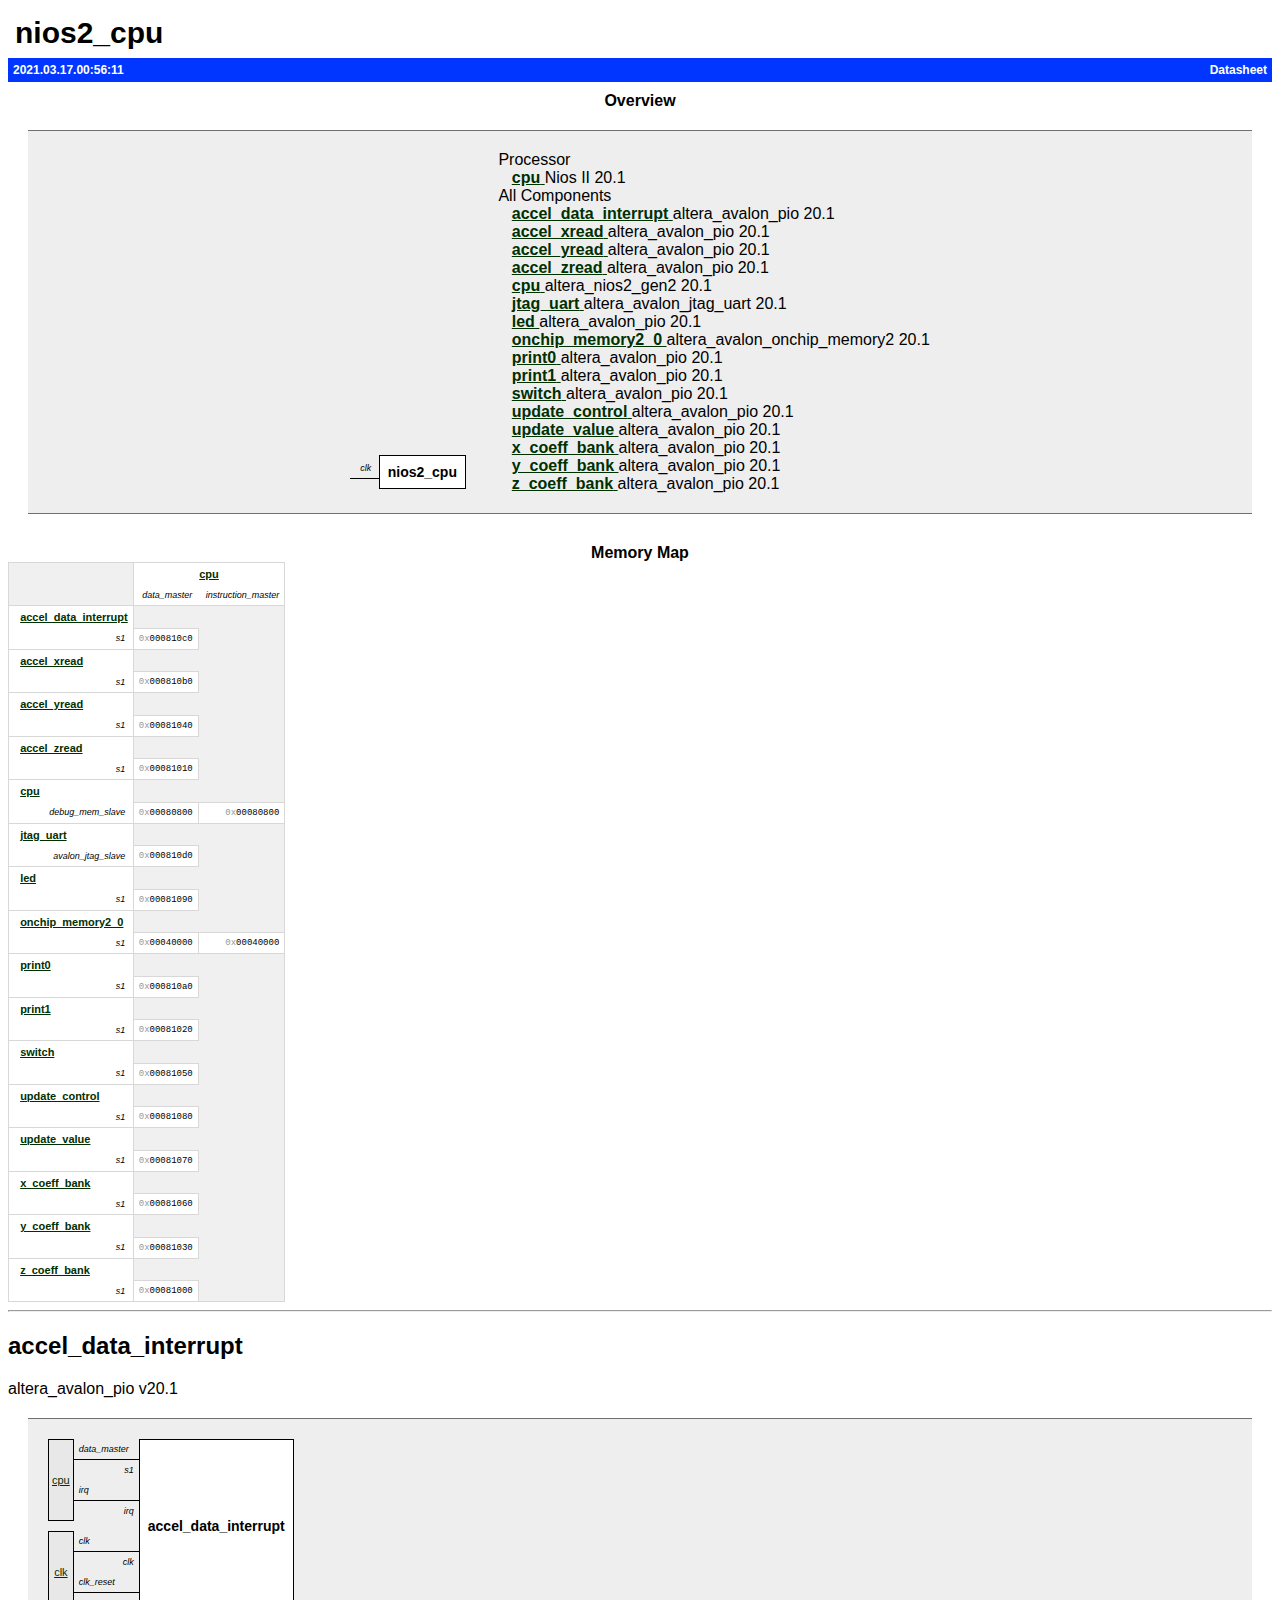
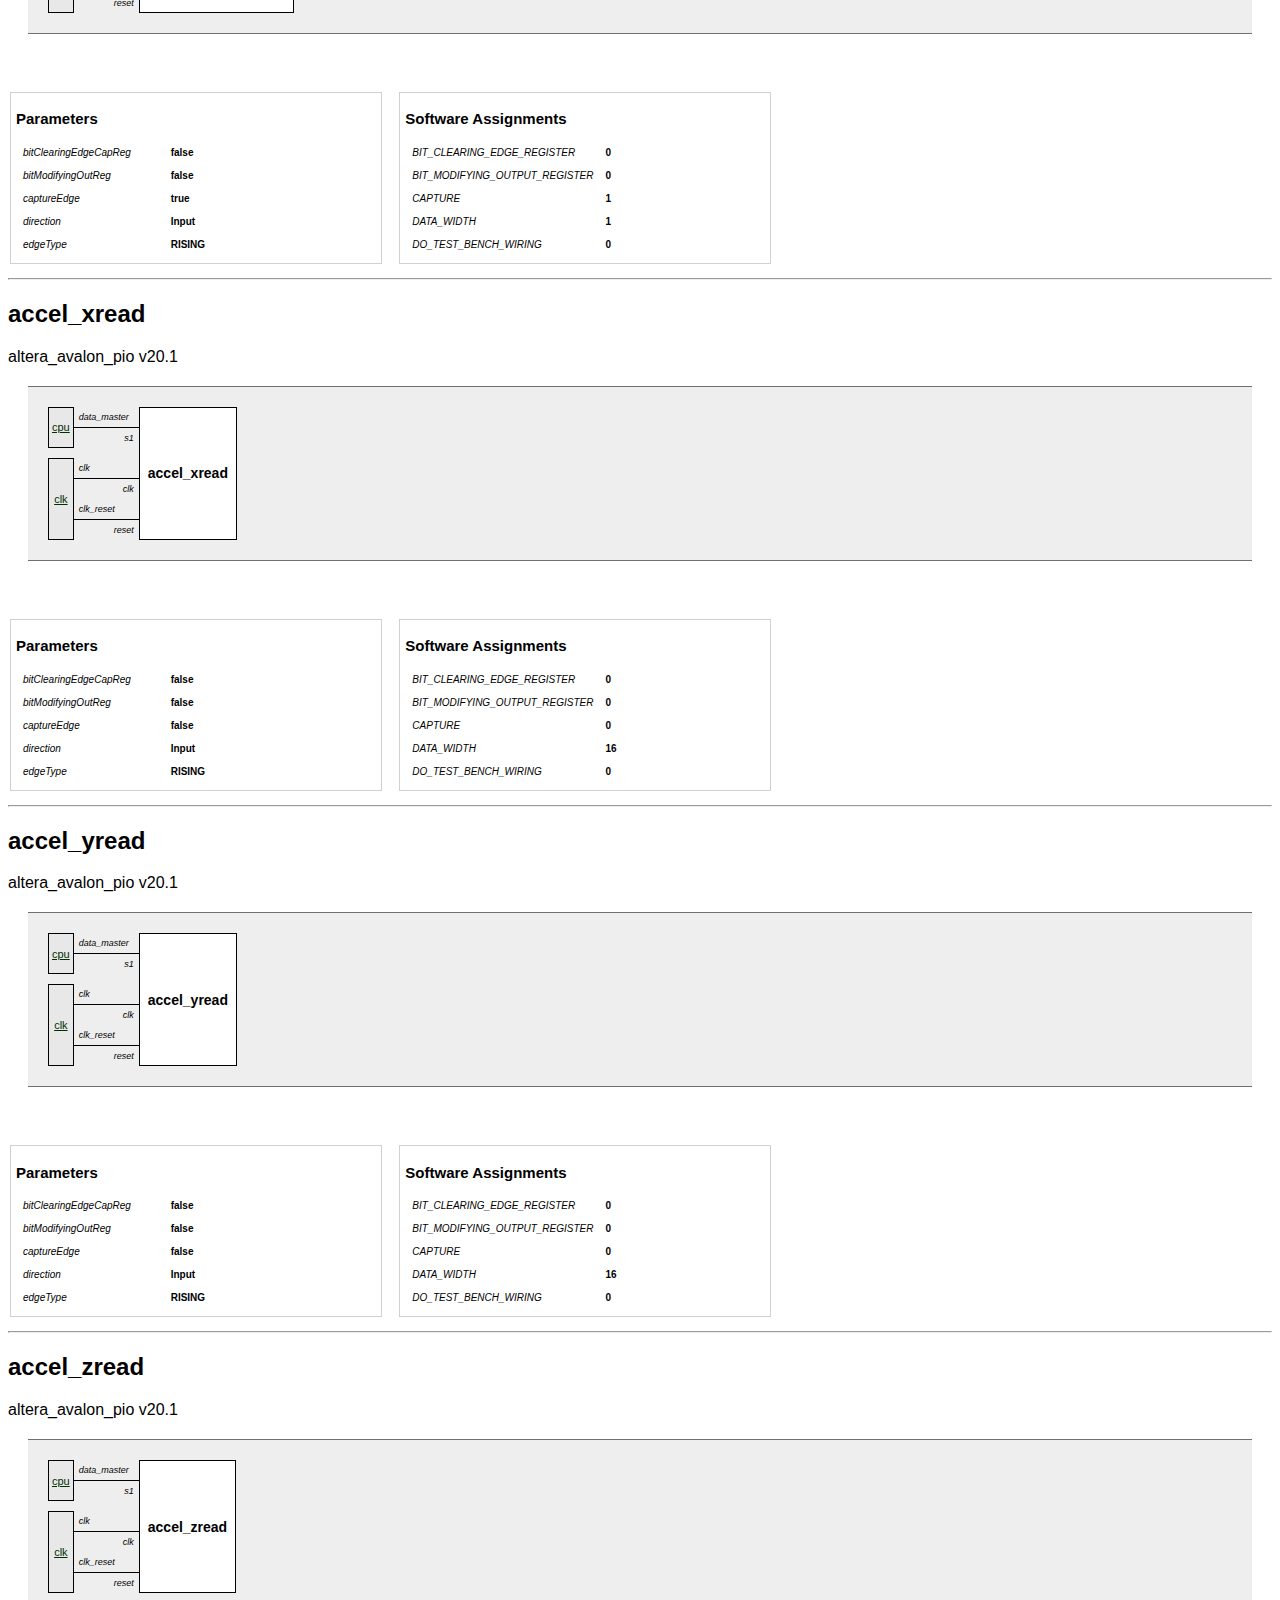
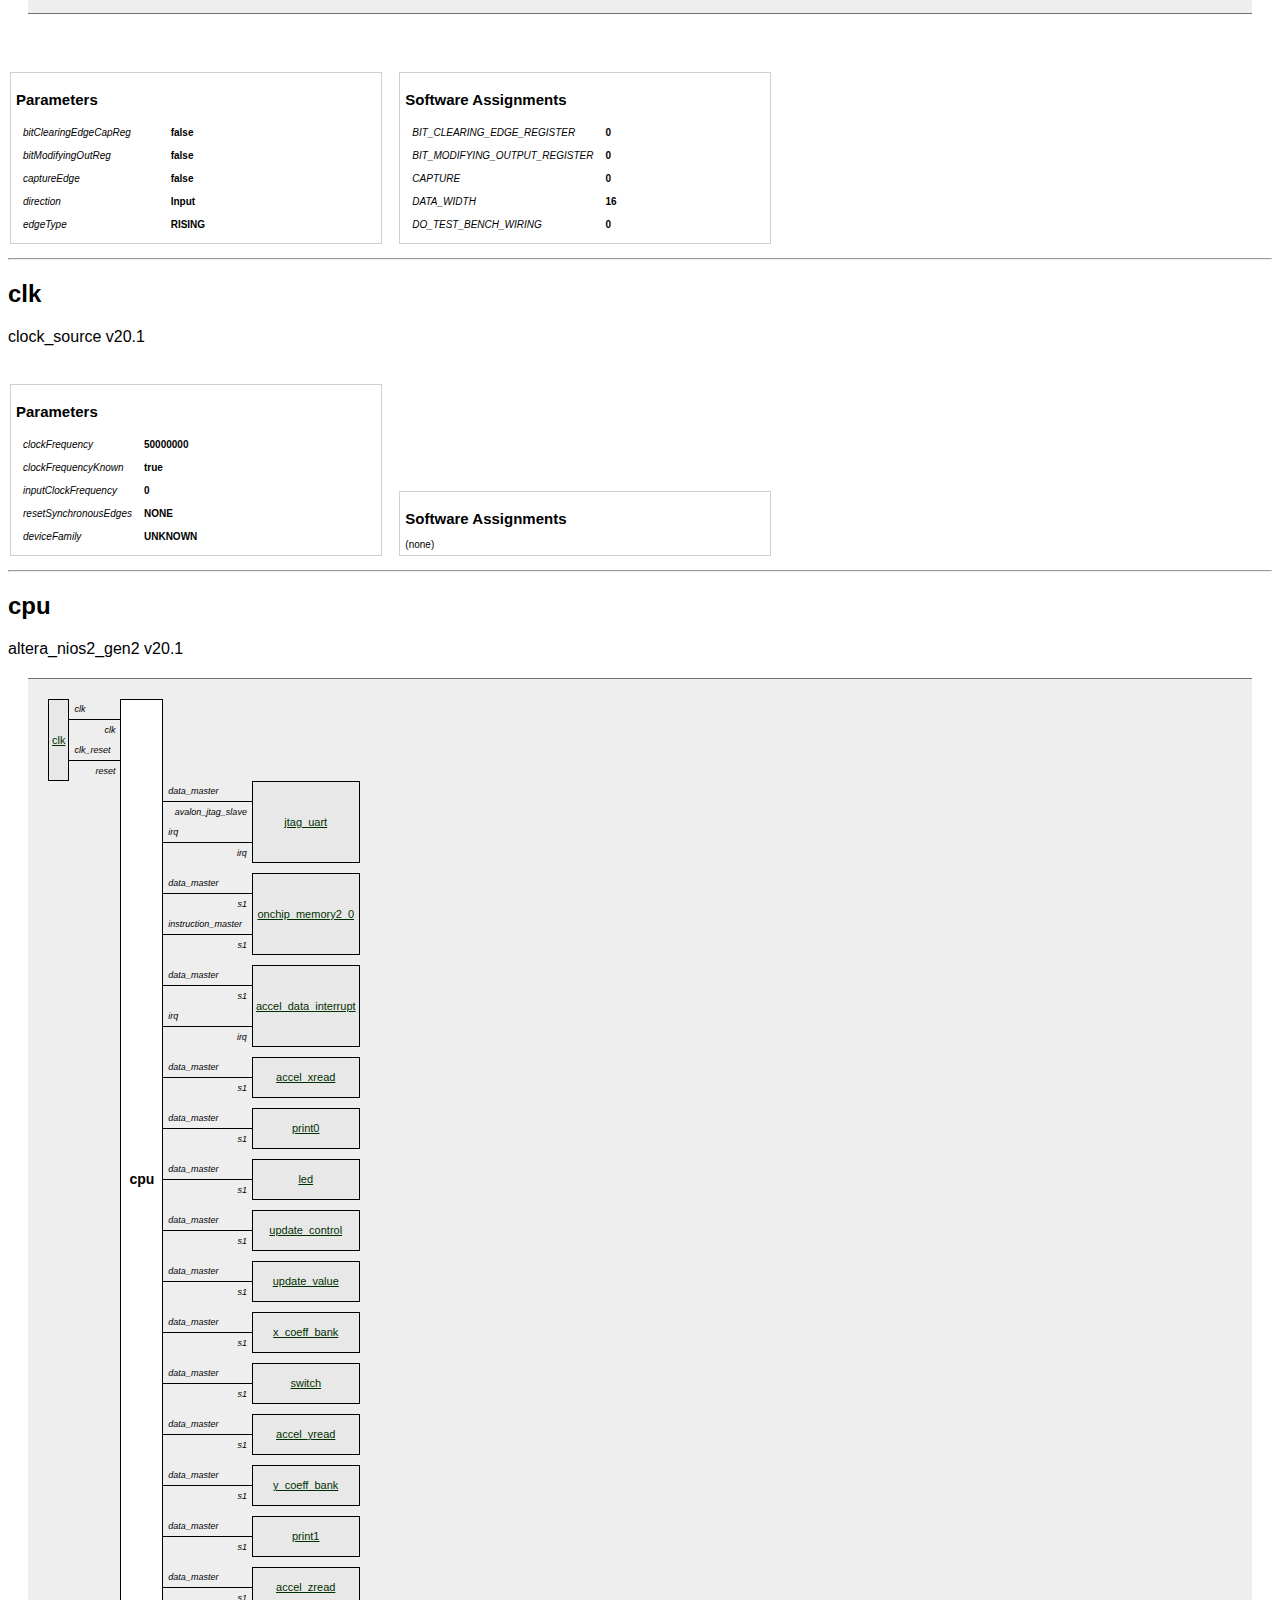
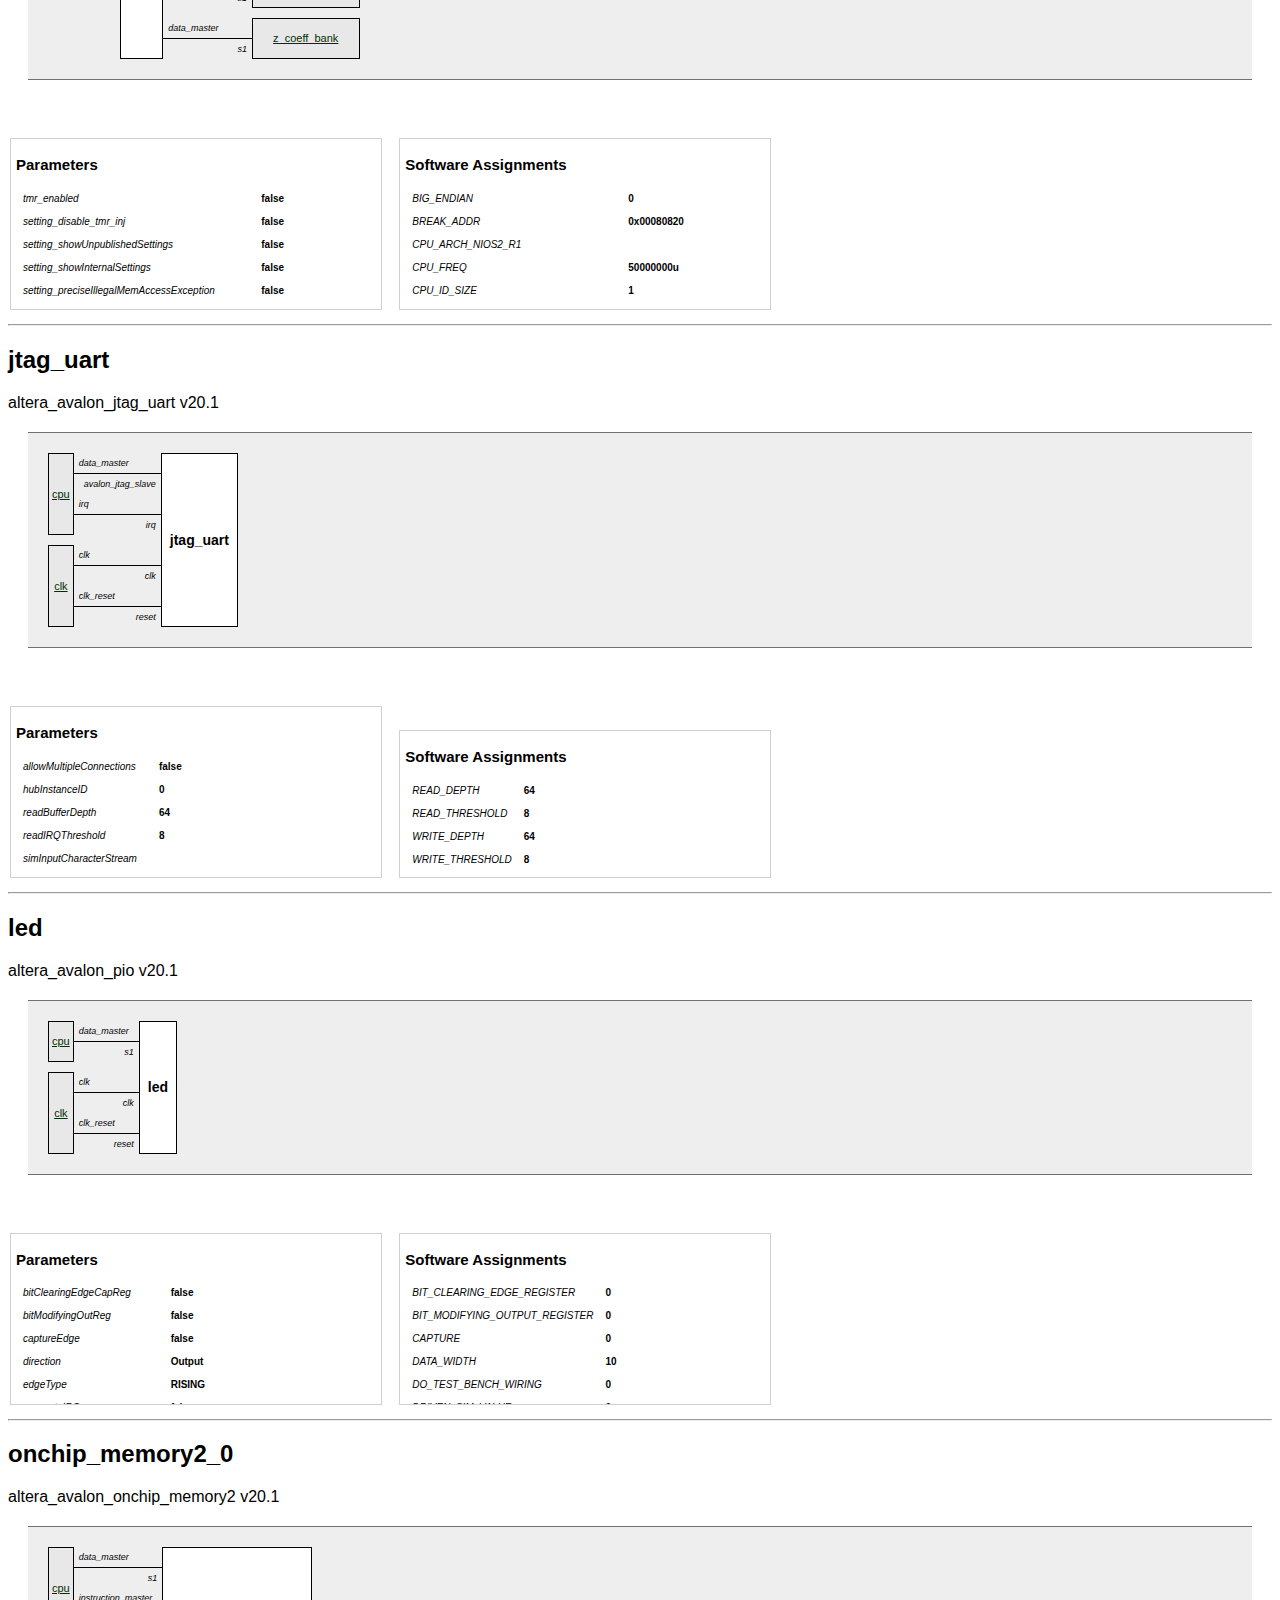
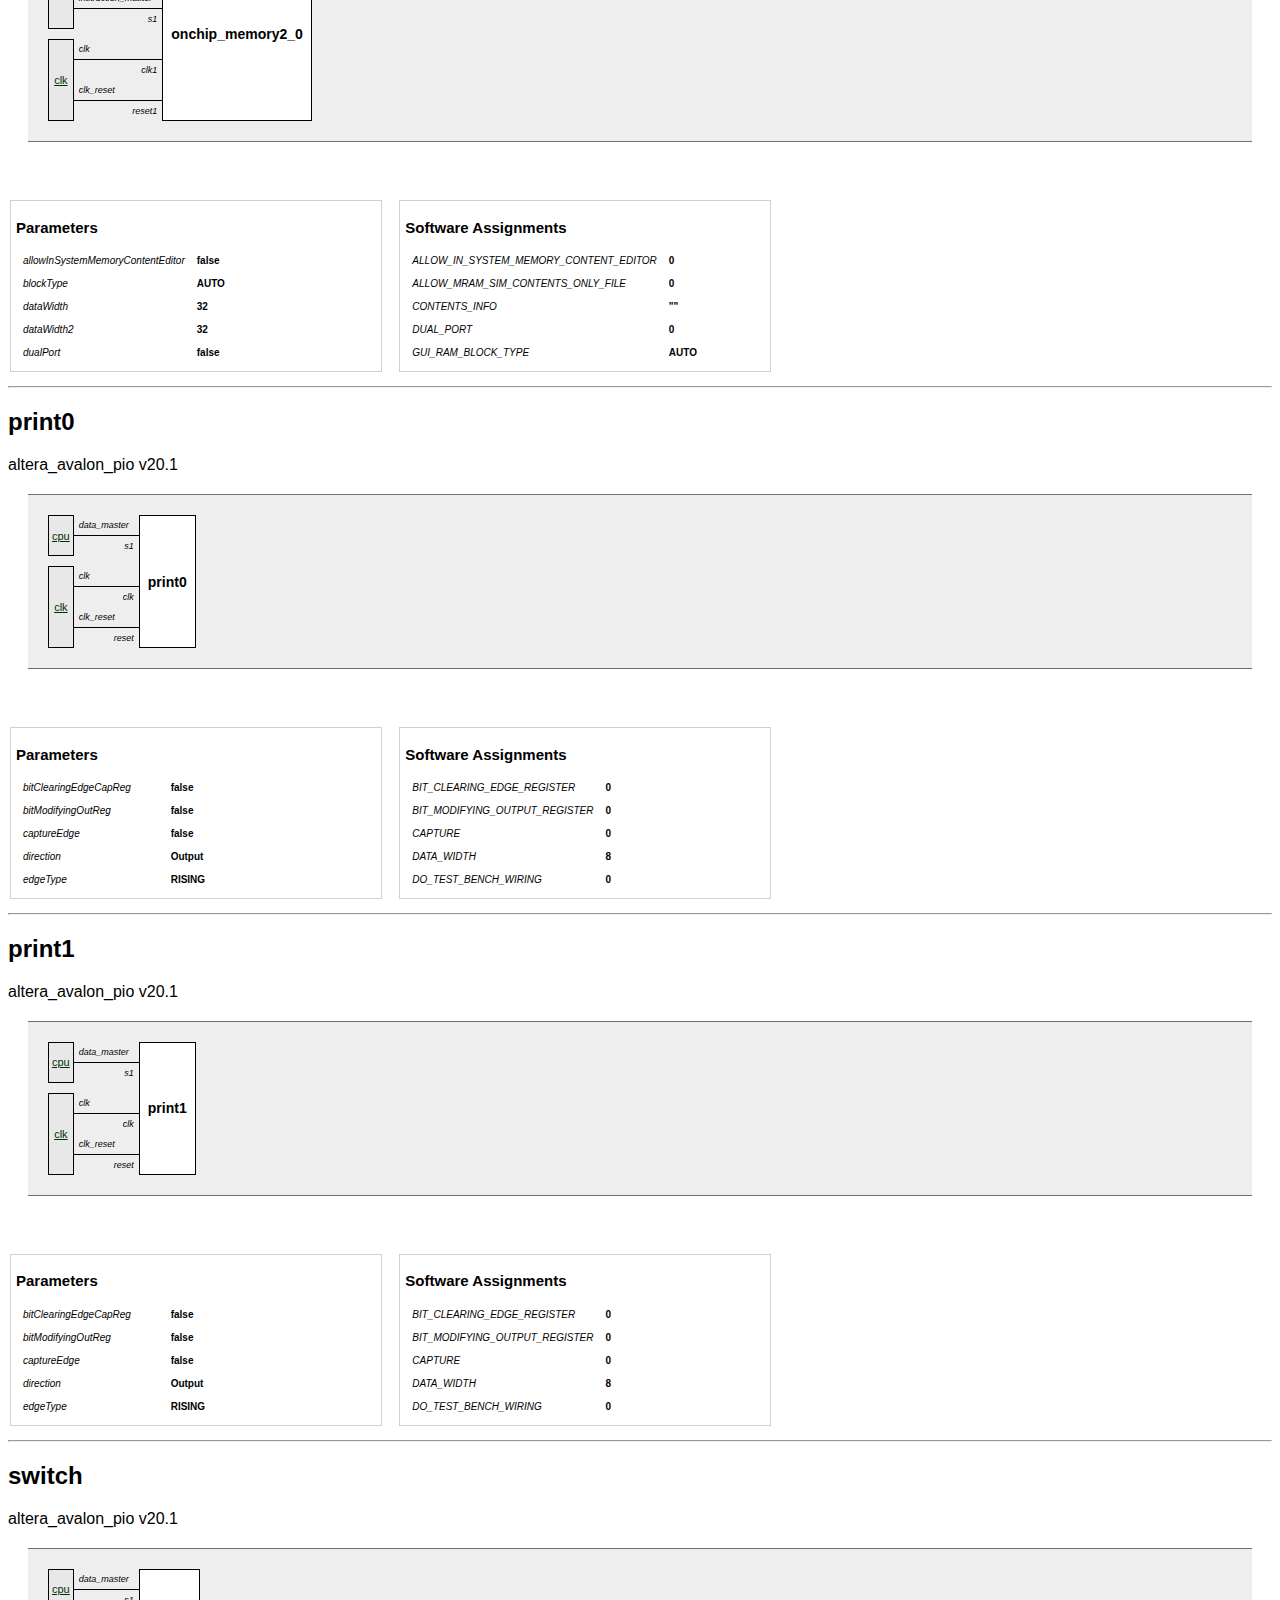
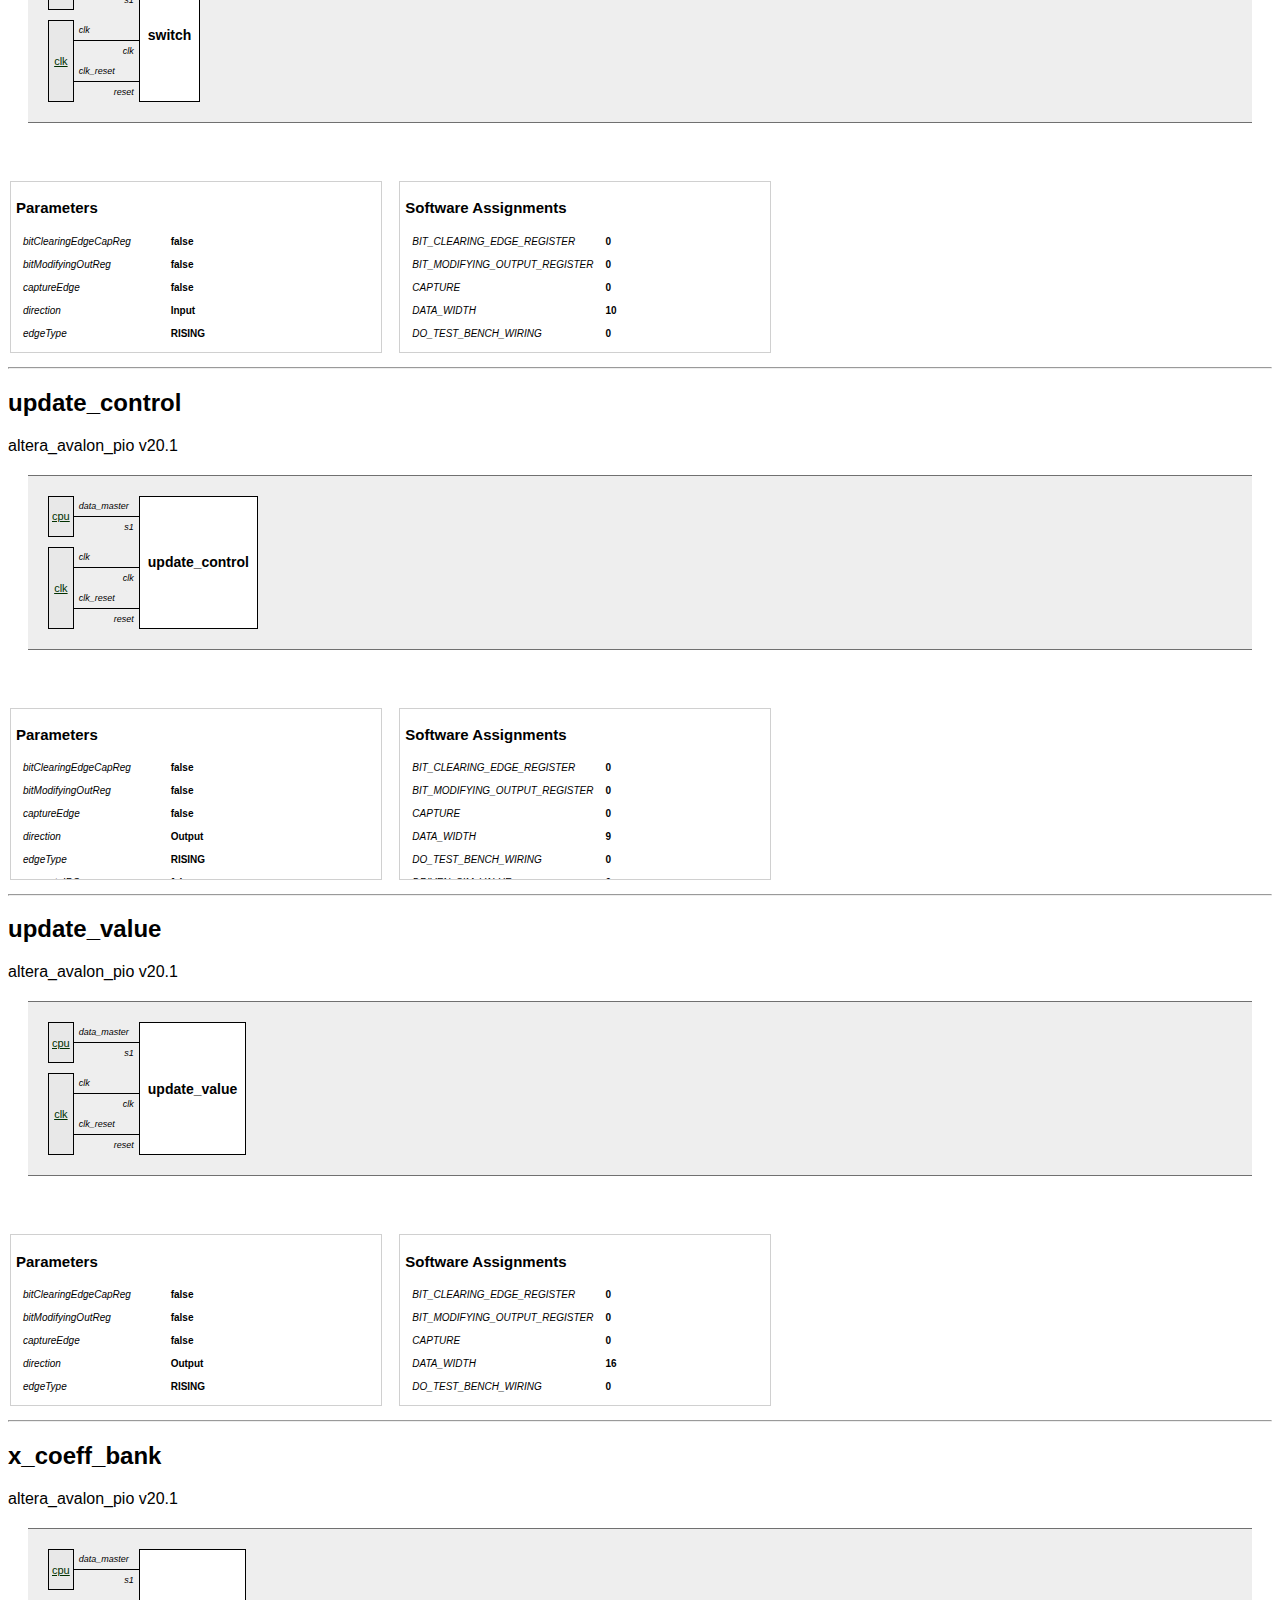
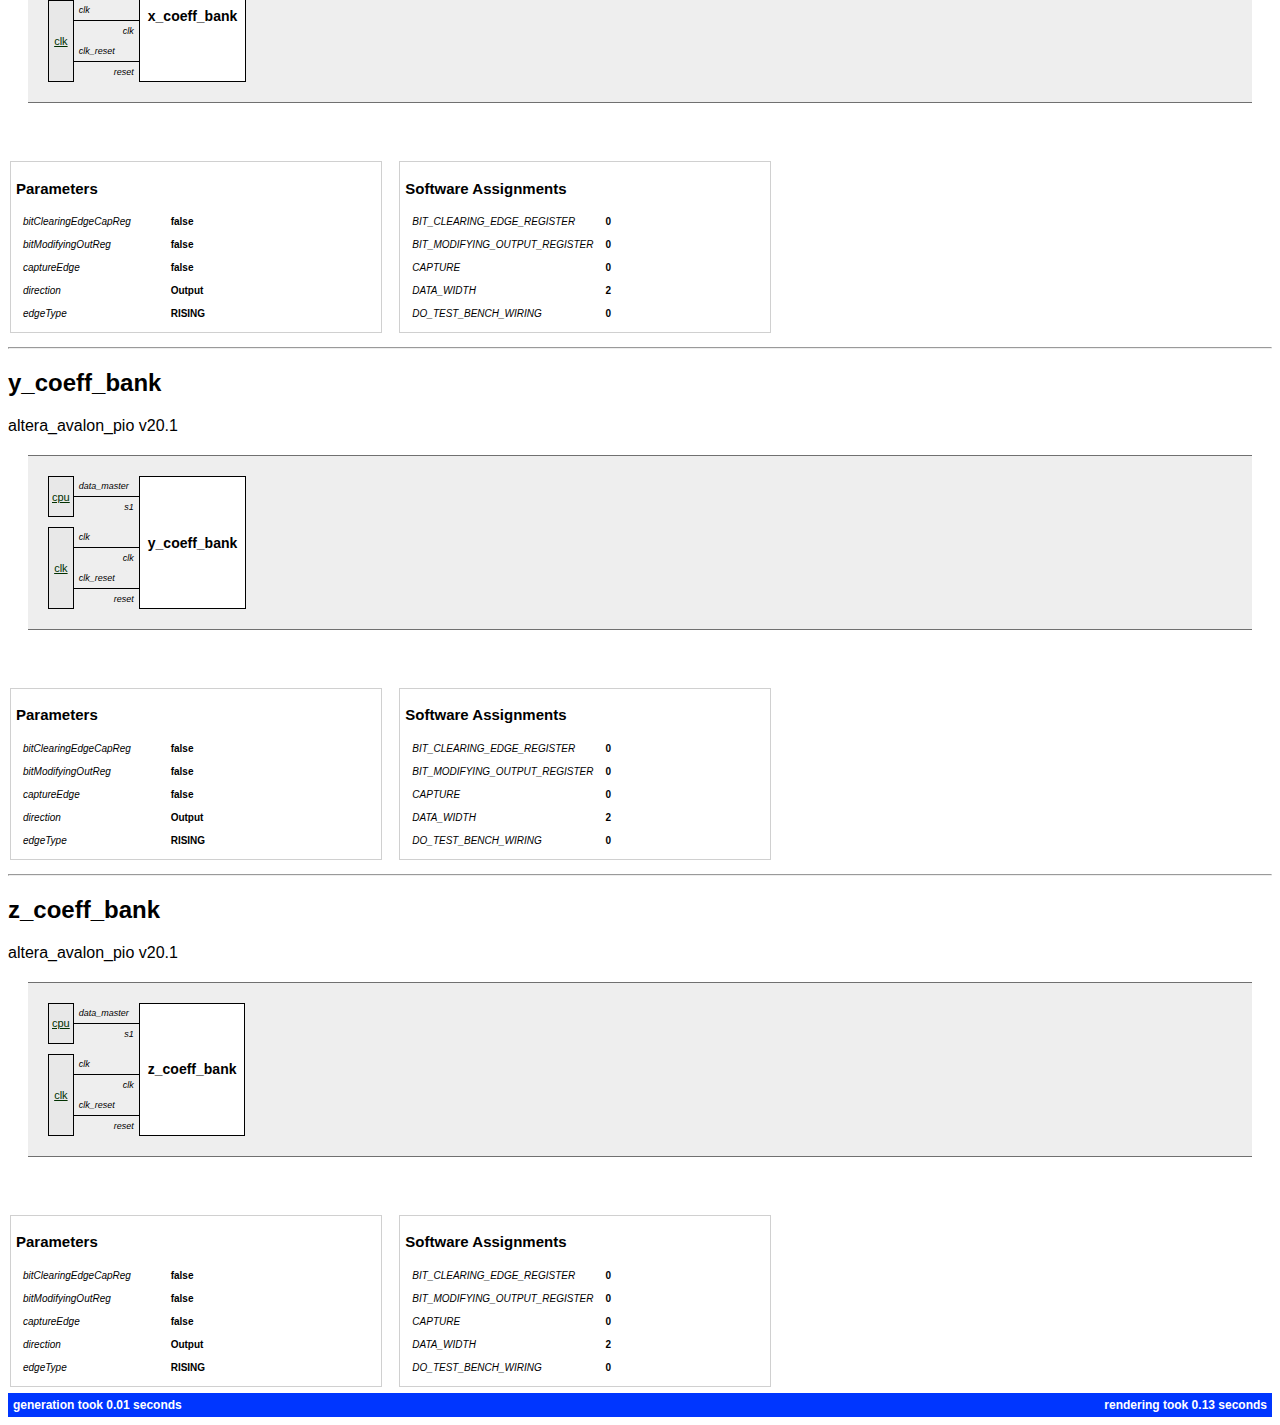
==== hardware/fpga_signal_path/nios2_cpu/nios2_cpu.html @ ce6d3615 "trying to implement bomb" ====
<!DOCTYPE HTML PUBLIC "-//W3C//DTD HTML 4.0 Transitional//EN">

<html xmlns="http://www.w3.org/1999/xhtml">
 <head>
  <title>datasheet for nios2_cpu</title>
  <style type="text/css">
body { font-family:arial ;}
a { text-decoration:underline ; color:#003000 ;}
a:hover { text-decoration:underline ; color:0030f0 ;}
td { padding : 5px ;}
table.topTitle { width:100% ;}
table.topTitle td.l { text-align:left ; font-weight: bold ; font-size:30px ;}
table.topTitle td.r { text-align:right ; font-weight: bold ; font-size:16px ;}
table.blueBar { width : 100% ; border-spacing : 0px ;}
table.blueBar td { background:#0036ff ; font-size:12px ; color : white ; text-align : left ; font-weight : bold ;}
table.blueBar td.l { text-align : left ;}
table.blueBar td.r { text-align : right ;}
table.items { width:100% ; border-collapse:collapse ;}
table.items td.label { font-weight:bold ; font-size:16px ; vertical-align:top ;}
table.items td.mono { font-family:courier ; font-size:12px ; white-space:pre ;}
div.label { font-weight:bold ; font-size:16px ; vertical-align:top ; text-align:center ;}
table.grid { border-collapse:collapse ;}
table.grid td { border:1px solid #bbb ; font-size:12px ;}
body { font-family:arial ;}
table.x { font-family:courier ; border-collapse:collapse ; padding:2px ;}
table.x td { border:1px solid #bbb ;}
td.tableTitle { font-weight:bold ; text-align:center ;}
table.grid { border-collapse:collapse ;}
table.grid td { border:1px solid #bbb ;}
table.grid td.tableTitle { font-weight:bold ; text-align:center ;}
table.mmap { border-collapse:collapse ; text-size:11px ; border:1px solid #d8d8d8 ;}
table.mmap td { border-color:#d8d8d8 ; border-width:1px ; border-style:solid ;}
table.mmap td.empty { border-style:none ; background-color:#f0f0f0 ;}
table.mmap td.slavemodule { text-align:left ; font-size:11px ; border-style:solid solid none solid ;}
table.mmap td.slavem { text-align:right ; font-size:9px ; font-style:italic ; border-style:none solid none solid ;}
table.mmap td.slaveb { text-align:right ; font-size:9px ; font-style:italic ; border-style:none solid solid solid ;}
table.mmap td.mastermodule { text-align:center ; font-size:11px ; border-style:solid solid none solid ;}
table.mmap td.masterlr { text-align:center ; font-size:9px ; font-style:italic ; border-style:none solid solid solid ;}
table.mmap td.masterl { text-align:center ; font-size:9px ; font-style:italic ; border-style:none none solid solid ;}
table.mmap td.masterm { text-align:center ; font-size:9px ; font-style:italic ; border-style:none none solid none ;}
table.mmap td.masterr { text-align:center ; font-size:9px ; font-style:italic ; border-style:none solid solid none ;}
table.mmap td.addr { font-family:courier ; font-size:9px ; text-align:right ;}
table.connectionboxes { border-collapse:separate ; border-spacing:0px ; font-family:arial ;}
table.connectionboxes td.from { border-bottom:1px solid black ; font-size:9px ; font-style:italic ; vertical-align:bottom ; text-align:left ;}
table.connectionboxes td.to { font-size:9px ; font-style:italic ; vertical-align:top ; text-align:right ;}
table.connectionboxes td.lefthandwire { border-bottom:1px solid black ; font-size:9px ; font-style:italic ; vertical-align:bottom ; text-align:right ;}
table.connectionboxes td.righthandwire { border-bottom:1px solid black ; font-size:9px ; font-style:italic ; vertical-align:bottom ; text-align:left ;}
table.connectionboxes td.righthandlabel { font-size:11px ; vertical-align:bottom ; text-align:left ;}
table.connectionboxes td.neighbor { padding:3px ; border:1px solid black ; font-size: 11px ; background:#e8e8e8 ; vertical-align:center ; text-align:center ;}
table.connectionboxes td.main { padding:8px ; border:1px solid black ; font-size: 14px ; font-weight:bold ; background:#ffffff ; vertical-align:center ; text-align:center ;}
.parametersbox { border:1px solid #d0d0d0 ; display:inline-block ; max-height:160px ; overflow:auto ; width:360px ; font-size:10px ;}
.flowbox { display:inline-block ;}
.parametersbox table { font-size:10px ;}
td.parametername { font-style:italic ;}
td.parametervalue { font-weight:bold ;}
div.greydiv { vertical-align:top ; text-align:center ; background:#eeeeee ; border-top:1px solid #707070 ; border-bottom:1px solid #707070 ; padding:20px ; margin:20px ; width:auto ;}</style>
 </head>
 <body>
  <table class="topTitle">
   <tr>
    <td class="l">nios2_cpu</td>
    <td class="r">
     <br/>
     <br/>
    </td>
   </tr>
  </table>
  <table class="blueBar">
   <tr>
    <td class="l">2021.03.17.00:56:11</td>
    <td class="r">Datasheet</td>
   </tr>
  </table>
  <div style="width:100% ;  height:10px"> </div>
  <div class="label">Overview</div>
  <div class="greydiv">
   <div style="display:inline-block ; text-align:left">
    <table class="connectionboxes">
     <tr>
      <td class="lefthandwire">&#160;&#160;clk&#160;</td>
      <td class="main" rowspan="2">nios2_cpu</td>
     </tr>
     <tr style="height:6px">
      <td></td>
     </tr>
    </table>
   </div><span style="display:inline-block ; width:28px"> </span>
   <div style="display:inline-block ; text-align:left"><span>Processor
     <br/>&#160;&#160;
     <a href="#module_cpu"><b>cpu</b>
     </a> Nios II 20.1
     <br/>All Components
     <br/>&#160;&#160;
     <a href="#module_accel_data_interrupt"><b>accel_data_interrupt</b>
     </a> altera_avalon_pio 20.1
     <br/>&#160;&#160;
     <a href="#module_accel_xread"><b>accel_xread</b>
     </a> altera_avalon_pio 20.1
     <br/>&#160;&#160;
     <a href="#module_accel_yread"><b>accel_yread</b>
     </a> altera_avalon_pio 20.1
     <br/>&#160;&#160;
     <a href="#module_accel_zread"><b>accel_zread</b>
     </a> altera_avalon_pio 20.1
     <br/>&#160;&#160;
     <a href="#module_cpu"><b>cpu</b>
     </a> altera_nios2_gen2 20.1
     <br/>&#160;&#160;
     <a href="#module_jtag_uart"><b>jtag_uart</b>
     </a> altera_avalon_jtag_uart 20.1
     <br/>&#160;&#160;
     <a href="#module_led"><b>led</b>
     </a> altera_avalon_pio 20.1
     <br/>&#160;&#160;
     <a href="#module_onchip_memory2_0"><b>onchip_memory2_0</b>
     </a> altera_avalon_onchip_memory2 20.1
     <br/>&#160;&#160;
     <a href="#module_print0"><b>print0</b>
     </a> altera_avalon_pio 20.1
     <br/>&#160;&#160;
     <a href="#module_print1"><b>print1</b>
     </a> altera_avalon_pio 20.1
     <br/>&#160;&#160;
     <a href="#module_switch"><b>switch</b>
     </a> altera_avalon_pio 20.1
     <br/>&#160;&#160;
     <a href="#module_update_control"><b>update_control</b>
     </a> altera_avalon_pio 20.1
     <br/>&#160;&#160;
     <a href="#module_update_value"><b>update_value</b>
     </a> altera_avalon_pio 20.1
     <br/>&#160;&#160;
     <a href="#module_x_coeff_bank"><b>x_coeff_bank</b>
     </a> altera_avalon_pio 20.1
     <br/>&#160;&#160;
     <a href="#module_y_coeff_bank"><b>y_coeff_bank</b>
     </a> altera_avalon_pio 20.1
     <br/>&#160;&#160;
     <a href="#module_z_coeff_bank"><b>z_coeff_bank</b>
     </a> altera_avalon_pio 20.1</span>
   </div>
  </div>
  <div style="width:100% ;  height:10px"> </div>
  <div class="label">Memory Map</div>
  <table class="mmap">
   <tr>
    <td class="empty" rowspan="2"></td>
    <td class="mastermodule" colspan="2">
     <a href="#module_cpu"><b>cpu</b>
     </a>
    </td>
   </tr>
   <tr>
    <td class="masterl">&#160;data_master</td>
    <td class="masterr">&#160;instruction_master</td>
   </tr>
   <tr>
    <td class="slavemodule">&#160;
     <a href="#module_accel_data_interrupt"><b>accel_data_interrupt</b>
     </a>
    </td>
    <td class="empty"></td>
    <td class="empty"></td>
   </tr>
   <tr>
    <td class="slaveb">s1&#160;</td>
    <td class="addr"><span style="color:#989898">0x</span>000810c0</td>
    <td class="empty"></td>
   </tr>
   <tr>
    <td class="slavemodule">&#160;
     <a href="#module_accel_xread"><b>accel_xread</b>
     </a>
    </td>
    <td class="empty"></td>
    <td class="empty"></td>
   </tr>
   <tr>
    <td class="slaveb">s1&#160;</td>
    <td class="addr"><span style="color:#989898">0x</span>000810b0</td>
    <td class="empty"></td>
   </tr>
   <tr>
    <td class="slavemodule">&#160;
     <a href="#module_accel_yread"><b>accel_yread</b>
     </a>
    </td>
    <td class="empty"></td>
    <td class="empty"></td>
   </tr>
   <tr>
    <td class="slaveb">s1&#160;</td>
    <td class="addr"><span style="color:#989898">0x</span>00081040</td>
    <td class="empty"></td>
   </tr>
   <tr>
    <td class="slavemodule">&#160;
     <a href="#module_accel_zread"><b>accel_zread</b>
     </a>
    </td>
    <td class="empty"></td>
    <td class="empty"></td>
   </tr>
   <tr>
    <td class="slaveb">s1&#160;</td>
    <td class="addr"><span style="color:#989898">0x</span>00081010</td>
    <td class="empty"></td>
   </tr>
   <tr>
    <td class="slavemodule">&#160;
     <a href="#module_cpu"><b>cpu</b>
     </a>
    </td>
    <td class="empty"></td>
    <td class="empty"></td>
   </tr>
   <tr>
    <td class="slaveb">debug_mem_slave&#160;</td>
    <td class="addr"><span style="color:#989898">0x</span>00080800</td>
    <td class="addr"><span style="color:#989898">0x</span>00080800</td>
   </tr>
   <tr>
    <td class="slavemodule">&#160;
     <a href="#module_jtag_uart"><b>jtag_uart</b>
     </a>
    </td>
    <td class="empty"></td>
    <td class="empty"></td>
   </tr>
   <tr>
    <td class="slaveb">avalon_jtag_slave&#160;</td>
    <td class="addr"><span style="color:#989898">0x</span>000810d0</td>
    <td class="empty"></td>
   </tr>
   <tr>
    <td class="slavemodule">&#160;
     <a href="#module_led"><b>led</b>
     </a>
    </td>
    <td class="empty"></td>
    <td class="empty"></td>
   </tr>
   <tr>
    <td class="slaveb">s1&#160;</td>
    <td class="addr"><span style="color:#989898">0x</span>00081090</td>
    <td class="empty"></td>
   </tr>
   <tr>
    <td class="slavemodule">&#160;
     <a href="#module_onchip_memory2_0"><b>onchip_memory2_0</b>
     </a>
    </td>
    <td class="empty"></td>
    <td class="empty"></td>
   </tr>
   <tr>
    <td class="slaveb">s1&#160;</td>
    <td class="addr"><span style="color:#989898">0x</span>00040000</td>
    <td class="addr"><span style="color:#989898">0x</span>00040000</td>
   </tr>
   <tr>
    <td class="slavemodule">&#160;
     <a href="#module_print0"><b>print0</b>
     </a>
    </td>
    <td class="empty"></td>
    <td class="empty"></td>
   </tr>
   <tr>
    <td class="slaveb">s1&#160;</td>
    <td class="addr"><span style="color:#989898">0x</span>000810a0</td>
    <td class="empty"></td>
   </tr>
   <tr>
    <td class="slavemodule">&#160;
     <a href="#module_print1"><b>print1</b>
     </a>
    </td>
    <td class="empty"></td>
    <td class="empty"></td>
   </tr>
   <tr>
    <td class="slaveb">s1&#160;</td>
    <td class="addr"><span style="color:#989898">0x</span>00081020</td>
    <td class="empty"></td>
   </tr>
   <tr>
    <td class="slavemodule">&#160;
     <a href="#module_switch"><b>switch</b>
     </a>
    </td>
    <td class="empty"></td>
    <td class="empty"></td>
   </tr>
   <tr>
    <td class="slaveb">s1&#160;</td>
    <td class="addr"><span style="color:#989898">0x</span>00081050</td>
    <td class="empty"></td>
   </tr>
   <tr>
    <td class="slavemodule">&#160;
     <a href="#module_update_control"><b>update_control</b>
     </a>
    </td>
    <td class="empty"></td>
    <td class="empty"></td>
   </tr>
   <tr>
    <td class="slaveb">s1&#160;</td>
    <td class="addr"><span style="color:#989898">0x</span>00081080</td>
    <td class="empty"></td>
   </tr>
   <tr>
    <td class="slavemodule">&#160;
     <a href="#module_update_value"><b>update_value</b>
     </a>
    </td>
    <td class="empty"></td>
    <td class="empty"></td>
   </tr>
   <tr>
    <td class="slaveb">s1&#160;</td>
    <td class="addr"><span style="color:#989898">0x</span>00081070</td>
    <td class="empty"></td>
   </tr>
   <tr>
    <td class="slavemodule">&#160;
     <a href="#module_x_coeff_bank"><b>x_coeff_bank</b>
     </a>
    </td>
    <td class="empty"></td>
    <td class="empty"></td>
   </tr>
   <tr>
    <td class="slaveb">s1&#160;</td>
    <td class="addr"><span style="color:#989898">0x</span>00081060</td>
    <td class="empty"></td>
   </tr>
   <tr>
    <td class="slavemodule">&#160;
     <a href="#module_y_coeff_bank"><b>y_coeff_bank</b>
     </a>
    </td>
    <td class="empty"></td>
    <td class="empty"></td>
   </tr>
   <tr>
    <td class="slaveb">s1&#160;</td>
    <td class="addr"><span style="color:#989898">0x</span>00081030</td>
    <td class="empty"></td>
   </tr>
   <tr>
    <td class="slavemodule">&#160;
     <a href="#module_z_coeff_bank"><b>z_coeff_bank</b>
     </a>
    </td>
    <td class="empty"></td>
    <td class="empty"></td>
   </tr>
   <tr>
    <td class="slaveb">s1&#160;</td>
    <td class="addr"><span style="color:#989898">0x</span>00081000</td>
    <td class="empty"></td>
   </tr>
  </table>
  <a name="module_accel_data_interrupt"> </a>
  <div>
   <hr/>
   <h2>accel_data_interrupt</h2>altera_avalon_pio v20.1
   <br/>
   <div class="greydiv">
    <table class="connectionboxes">
     <tr>
      <td class="neighbor" rowspan="4">
       <a href="#module_cpu">cpu</a>
      </td>
      <td class="from">data_master&#160;&#160;</td>
      <td class="main" rowspan="9">accel_data_interrupt</td>
     </tr>
     <tr>
      <td class="to">&#160;&#160;s1</td>
     </tr>
     <tr>
      <td class="from">irq&#160;&#160;</td>
     </tr>
     <tr>
      <td class="to">&#160;&#160;irq</td>
     </tr>
     <tr style="height:6px">
      <td></td>
     </tr>
     <tr>
      <td class="neighbor" rowspan="4">
       <a href="#module_clk">clk</a>
      </td>
      <td class="from">clk&#160;&#160;</td>
     </tr>
     <tr>
      <td class="to">&#160;&#160;clk</td>
     </tr>
     <tr>
      <td class="from">clk_reset&#160;&#160;</td>
     </tr>
     <tr>
      <td class="to">&#160;&#160;reset</td>
     </tr>
    </table>
   </div>
   <br/>
   <br/>
   <table class="flowbox">
    <tr>
     <td class="parametersbox">
      <h2>Parameters</h2>
      <table>
       <tr>
        <td class="parametername">bitClearingEdgeCapReg</td>
        <td class="parametervalue">false</td>
       </tr>
       <tr>
        <td class="parametername">bitModifyingOutReg</td>
        <td class="parametervalue">false</td>
       </tr>
       <tr>
        <td class="parametername">captureEdge</td>
        <td class="parametervalue">true</td>
       </tr>
       <tr>
        <td class="parametername">direction</td>
        <td class="parametervalue">Input</td>
       </tr>
       <tr>
        <td class="parametername">edgeType</td>
        <td class="parametervalue">RISING</td>
       </tr>
       <tr>
        <td class="parametername">generateIRQ</td>
        <td class="parametervalue">true</td>
       </tr>
       <tr>
        <td class="parametername">irqType</td>
        <td class="parametervalue">EDGE</td>
       </tr>
       <tr>
        <td class="parametername">resetValue</td>
        <td class="parametervalue">0</td>
       </tr>
       <tr>
        <td class="parametername">simDoTestBenchWiring</td>
        <td class="parametervalue">false</td>
       </tr>
       <tr>
        <td class="parametername">simDrivenValue</td>
        <td class="parametervalue">0</td>
       </tr>
       <tr>
        <td class="parametername">width</td>
        <td class="parametervalue">1</td>
       </tr>
       <tr>
        <td class="parametername">clockRate</td>
        <td class="parametervalue">50000000</td>
       </tr>
       <tr>
        <td class="parametername">derived_has_tri</td>
        <td class="parametervalue">false</td>
       </tr>
       <tr>
        <td class="parametername">derived_has_out</td>
        <td class="parametervalue">false</td>
       </tr>
       <tr>
        <td class="parametername">derived_has_in</td>
        <td class="parametervalue">true</td>
       </tr>
       <tr>
        <td class="parametername">derived_do_test_bench_wiring</td>
        <td class="parametervalue">false</td>
       </tr>
       <tr>
        <td class="parametername">derived_capture</td>
        <td class="parametervalue">true</td>
       </tr>
       <tr>
        <td class="parametername">derived_edge_type</td>
        <td class="parametervalue">RISING</td>
       </tr>
       <tr>
        <td class="parametername">derived_irq_type</td>
        <td class="parametervalue">EDGE</td>
       </tr>
       <tr>
        <td class="parametername">derived_has_irq</td>
        <td class="parametervalue">true</td>
       </tr>
       <tr>
        <td class="parametername">deviceFamily</td>
        <td class="parametervalue">UNKNOWN</td>
       </tr>
       <tr>
        <td class="parametername">generateLegacySim</td>
        <td class="parametervalue">false</td>
       </tr>
      </table>
     </td>
    </tr>
   </table>&#160;&#160;
   <table class="flowbox">
    <tr>
     <td class="parametersbox">
      <h2>Software Assignments</h2>
      <table>
       <tr>
        <td class="parametername">BIT_CLEARING_EDGE_REGISTER</td>
        <td class="parametervalue">0</td>
       </tr>
       <tr>
        <td class="parametername">BIT_MODIFYING_OUTPUT_REGISTER</td>
        <td class="parametervalue">0</td>
       </tr>
       <tr>
        <td class="parametername">CAPTURE</td>
        <td class="parametervalue">1</td>
       </tr>
       <tr>
        <td class="parametername">DATA_WIDTH</td>
        <td class="parametervalue">1</td>
       </tr>
       <tr>
        <td class="parametername">DO_TEST_BENCH_WIRING</td>
        <td class="parametervalue">0</td>
       </tr>
       <tr>
        <td class="parametername">DRIVEN_SIM_VALUE</td>
        <td class="parametervalue">0</td>
       </tr>
       <tr>
        <td class="parametername">EDGE_TYPE</td>
        <td class="parametervalue">RISING</td>
       </tr>
       <tr>
        <td class="parametername">FREQ</td>
        <td class="parametervalue">50000000</td>
       </tr>
       <tr>
        <td class="parametername">HAS_IN</td>
        <td class="parametervalue">1</td>
       </tr>
       <tr>
        <td class="parametername">HAS_OUT</td>
        <td class="parametervalue">0</td>
       </tr>
       <tr>
        <td class="parametername">HAS_TRI</td>
        <td class="parametervalue">0</td>
       </tr>
       <tr>
        <td class="parametername">IRQ_TYPE</td>
        <td class="parametervalue">EDGE</td>
       </tr>
       <tr>
        <td class="parametername">RESET_VALUE</td>
        <td class="parametervalue">0</td>
       </tr>
      </table>
     </td>
    </tr>
   </table>
  </div>
  <a name="module_accel_xread"> </a>
  <div>
   <hr/>
   <h2>accel_xread</h2>altera_avalon_pio v20.1
   <br/>
   <div class="greydiv">
    <table class="connectionboxes">
     <tr>
      <td class="neighbor" rowspan="2">
       <a href="#module_cpu">cpu</a>
      </td>
      <td class="from">data_master&#160;&#160;</td>
      <td class="main" rowspan="7">accel_xread</td>
     </tr>
     <tr>
      <td class="to">&#160;&#160;s1</td>
     </tr>
     <tr style="height:6px">
      <td></td>
     </tr>
     <tr>
      <td class="neighbor" rowspan="4">
       <a href="#module_clk">clk</a>
      </td>
      <td class="from">clk&#160;&#160;</td>
     </tr>
     <tr>
      <td class="to">&#160;&#160;clk</td>
     </tr>
     <tr>
      <td class="from">clk_reset&#160;&#160;</td>
     </tr>
     <tr>
      <td class="to">&#160;&#160;reset</td>
     </tr>
    </table>
   </div>
   <br/>
   <br/>
   <table class="flowbox">
    <tr>
     <td class="parametersbox">
      <h2>Parameters</h2>
      <table>
       <tr>
        <td class="parametername">bitClearingEdgeCapReg</td>
        <td class="parametervalue">false</td>
       </tr>
       <tr>
        <td class="parametername">bitModifyingOutReg</td>
        <td class="parametervalue">false</td>
       </tr>
       <tr>
        <td class="parametername">captureEdge</td>
        <td class="parametervalue">false</td>
       </tr>
       <tr>
        <td class="parametername">direction</td>
        <td class="parametervalue">Input</td>
       </tr>
       <tr>
        <td class="parametername">edgeType</td>
        <td class="parametervalue">RISING</td>
       </tr>
       <tr>
        <td class="parametername">generateIRQ</td>
        <td class="parametervalue">false</td>
       </tr>
       <tr>
        <td class="parametername">irqType</td>
        <td class="parametervalue">LEVEL</td>
       </tr>
       <tr>
        <td class="parametername">resetValue</td>
        <td class="parametervalue">0</td>
       </tr>
       <tr>
        <td class="parametername">simDoTestBenchWiring</td>
        <td class="parametervalue">false</td>
       </tr>
       <tr>
        <td class="parametername">simDrivenValue</td>
        <td class="parametervalue">0</td>
       </tr>
       <tr>
        <td class="parametername">width</td>
        <td class="parametervalue">16</td>
       </tr>
       <tr>
        <td class="parametername">clockRate</td>
        <td class="parametervalue">50000000</td>
       </tr>
       <tr>
        <td class="parametername">derived_has_tri</td>
        <td class="parametervalue">false</td>
       </tr>
       <tr>
        <td class="parametername">derived_has_out</td>
        <td class="parametervalue">false</td>
       </tr>
       <tr>
        <td class="parametername">derived_has_in</td>
        <td class="parametervalue">true</td>
       </tr>
       <tr>
        <td class="parametername">derived_do_test_bench_wiring</td>
        <td class="parametervalue">false</td>
       </tr>
       <tr>
        <td class="parametername">derived_capture</td>
        <td class="parametervalue">false</td>
       </tr>
       <tr>
        <td class="parametername">derived_edge_type</td>
        <td class="parametervalue">NONE</td>
       </tr>
       <tr>
        <td class="parametername">derived_irq_type</td>
        <td class="parametervalue">NONE</td>
       </tr>
       <tr>
        <td class="parametername">derived_has_irq</td>
        <td class="parametervalue">false</td>
       </tr>
       <tr>
        <td class="parametername">deviceFamily</td>
        <td class="parametervalue">UNKNOWN</td>
       </tr>
       <tr>
        <td class="parametername">generateLegacySim</td>
        <td class="parametervalue">false</td>
       </tr>
      </table>
     </td>
    </tr>
   </table>&#160;&#160;
   <table class="flowbox">
    <tr>
     <td class="parametersbox">
      <h2>Software Assignments</h2>
      <table>
       <tr>
        <td class="parametername">BIT_CLEARING_EDGE_REGISTER</td>
        <td class="parametervalue">0</td>
       </tr>
       <tr>
        <td class="parametername">BIT_MODIFYING_OUTPUT_REGISTER</td>
        <td class="parametervalue">0</td>
       </tr>
       <tr>
        <td class="parametername">CAPTURE</td>
        <td class="parametervalue">0</td>
       </tr>
       <tr>
        <td class="parametername">DATA_WIDTH</td>
        <td class="parametervalue">16</td>
       </tr>
       <tr>
        <td class="parametername">DO_TEST_BENCH_WIRING</td>
        <td class="parametervalue">0</td>
       </tr>
       <tr>
        <td class="parametername">DRIVEN_SIM_VALUE</td>
        <td class="parametervalue">0</td>
       </tr>
       <tr>
        <td class="parametername">EDGE_TYPE</td>
        <td class="parametervalue">NONE</td>
       </tr>
       <tr>
        <td class="parametername">FREQ</td>
        <td class="parametervalue">50000000</td>
       </tr>
       <tr>
        <td class="parametername">HAS_IN</td>
        <td class="parametervalue">1</td>
       </tr>
       <tr>
        <td class="parametername">HAS_OUT</td>
        <td class="parametervalue">0</td>
       </tr>
       <tr>
        <td class="parametername">HAS_TRI</td>
        <td class="parametervalue">0</td>
       </tr>
       <tr>
        <td class="parametername">IRQ_TYPE</td>
        <td class="parametervalue">NONE</td>
       </tr>
       <tr>
        <td class="parametername">RESET_VALUE</td>
        <td class="parametervalue">0</td>
       </tr>
      </table>
     </td>
    </tr>
   </table>
  </div>
  <a name="module_accel_yread"> </a>
  <div>
   <hr/>
   <h2>accel_yread</h2>altera_avalon_pio v20.1
   <br/>
   <div class="greydiv">
    <table class="connectionboxes">
     <tr>
      <td class="neighbor" rowspan="2">
       <a href="#module_cpu">cpu</a>
      </td>
      <td class="from">data_master&#160;&#160;</td>
      <td class="main" rowspan="7">accel_yread</td>
     </tr>
     <tr>
      <td class="to">&#160;&#160;s1</td>
     </tr>
     <tr style="height:6px">
      <td></td>
     </tr>
     <tr>
      <td class="neighbor" rowspan="4">
       <a href="#module_clk">clk</a>
      </td>
      <td class="from">clk&#160;&#160;</td>
     </tr>
     <tr>
      <td class="to">&#160;&#160;clk</td>
     </tr>
     <tr>
      <td class="from">clk_reset&#160;&#160;</td>
     </tr>
     <tr>
      <td class="to">&#160;&#160;reset</td>
     </tr>
    </table>
   </div>
   <br/>
   <br/>
   <table class="flowbox">
    <tr>
     <td class="parametersbox">
      <h2>Parameters</h2>
      <table>
       <tr>
        <td class="parametername">bitClearingEdgeCapReg</td>
        <td class="parametervalue">false</td>
       </tr>
       <tr>
        <td class="parametername">bitModifyingOutReg</td>
        <td class="parametervalue">false</td>
       </tr>
       <tr>
        <td class="parametername">captureEdge</td>
        <td class="parametervalue">false</td>
       </tr>
       <tr>
        <td class="parametername">direction</td>
        <td class="parametervalue">Input</td>
       </tr>
       <tr>
        <td class="parametername">edgeType</td>
        <td class="parametervalue">RISING</td>
       </tr>
       <tr>
        <td class="parametername">generateIRQ</td>
        <td class="parametervalue">false</td>
       </tr>
       <tr>
        <td class="parametername">irqType</td>
        <td class="parametervalue">LEVEL</td>
       </tr>
       <tr>
        <td class="parametername">resetValue</td>
        <td class="parametervalue">0</td>
       </tr>
       <tr>
        <td class="parametername">simDoTestBenchWiring</td>
        <td class="parametervalue">false</td>
       </tr>
       <tr>
        <td class="parametername">simDrivenValue</td>
        <td class="parametervalue">0</td>
       </tr>
       <tr>
        <td class="parametername">width</td>
        <td class="parametervalue">16</td>
       </tr>
       <tr>
        <td class="parametername">clockRate</td>
        <td class="parametervalue">50000000</td>
       </tr>
       <tr>
        <td class="parametername">derived_has_tri</td>
        <td class="parametervalue">false</td>
       </tr>
       <tr>
        <td class="parametername">derived_has_out</td>
        <td class="parametervalue">false</td>
       </tr>
       <tr>
        <td class="parametername">derived_has_in</td>
        <td class="parametervalue">true</td>
       </tr>
       <tr>
        <td class="parametername">derived_do_test_bench_wiring</td>
        <td class="parametervalue">false</td>
       </tr>
       <tr>
        <td class="parametername">derived_capture</td>
        <td class="parametervalue">false</td>
       </tr>
       <tr>
        <td class="parametername">derived_edge_type</td>
        <td class="parametervalue">NONE</td>
       </tr>
       <tr>
        <td class="parametername">derived_irq_type</td>
        <td class="parametervalue">NONE</td>
       </tr>
       <tr>
        <td class="parametername">derived_has_irq</td>
        <td class="parametervalue">false</td>
       </tr>
       <tr>
        <td class="parametername">deviceFamily</td>
        <td class="parametervalue">UNKNOWN</td>
       </tr>
       <tr>
        <td class="parametername">generateLegacySim</td>
        <td class="parametervalue">false</td>
       </tr>
      </table>
     </td>
    </tr>
   </table>&#160;&#160;
   <table class="flowbox">
    <tr>
     <td class="parametersbox">
      <h2>Software Assignments</h2>
      <table>
       <tr>
        <td class="parametername">BIT_CLEARING_EDGE_REGISTER</td>
        <td class="parametervalue">0</td>
       </tr>
       <tr>
        <td class="parametername">BIT_MODIFYING_OUTPUT_REGISTER</td>
        <td class="parametervalue">0</td>
       </tr>
       <tr>
        <td class="parametername">CAPTURE</td>
        <td class="parametervalue">0</td>
       </tr>
       <tr>
        <td class="parametername">DATA_WIDTH</td>
        <td class="parametervalue">16</td>
       </tr>
       <tr>
        <td class="parametername">DO_TEST_BENCH_WIRING</td>
        <td class="parametervalue">0</td>
       </tr>
       <tr>
        <td class="parametername">DRIVEN_SIM_VALUE</td>
        <td class="parametervalue">0</td>
       </tr>
       <tr>
        <td class="parametername">EDGE_TYPE</td>
        <td class="parametervalue">NONE</td>
       </tr>
       <tr>
        <td class="parametername">FREQ</td>
        <td class="parametervalue">50000000</td>
       </tr>
       <tr>
        <td class="parametername">HAS_IN</td>
        <td class="parametervalue">1</td>
       </tr>
       <tr>
        <td class="parametername">HAS_OUT</td>
        <td class="parametervalue">0</td>
       </tr>
       <tr>
        <td class="parametername">HAS_TRI</td>
        <td class="parametervalue">0</td>
       </tr>
       <tr>
        <td class="parametername">IRQ_TYPE</td>
        <td class="parametervalue">NONE</td>
       </tr>
       <tr>
        <td class="parametername">RESET_VALUE</td>
        <td class="parametervalue">0</td>
       </tr>
      </table>
     </td>
    </tr>
   </table>
  </div>
  <a name="module_accel_zread"> </a>
  <div>
   <hr/>
   <h2>accel_zread</h2>altera_avalon_pio v20.1
   <br/>
   <div class="greydiv">
    <table class="connectionboxes">
     <tr>
      <td class="neighbor" rowspan="2">
       <a href="#module_cpu">cpu</a>
      </td>
      <td class="from">data_master&#160;&#160;</td>
      <td class="main" rowspan="7">accel_zread</td>
     </tr>
     <tr>
      <td class="to">&#160;&#160;s1</td>
     </tr>
     <tr style="height:6px">
      <td></td>
     </tr>
     <tr>
      <td class="neighbor" rowspan="4">
       <a href="#module_clk">clk</a>
      </td>
      <td class="from">clk&#160;&#160;</td>
     </tr>
     <tr>
      <td class="to">&#160;&#160;clk</td>
     </tr>
     <tr>
      <td class="from">clk_reset&#160;&#160;</td>
     </tr>
     <tr>
      <td class="to">&#160;&#160;reset</td>
     </tr>
    </table>
   </div>
   <br/>
   <br/>
   <table class="flowbox">
    <tr>
     <td class="parametersbox">
      <h2>Parameters</h2>
      <table>
       <tr>
        <td class="parametername">bitClearingEdgeCapReg</td>
        <td class="parametervalue">false</td>
       </tr>
       <tr>
        <td class="parametername">bitModifyingOutReg</td>
        <td class="parametervalue">false</td>
       </tr>
       <tr>
        <td class="parametername">captureEdge</td>
        <td class="parametervalue">false</td>
       </tr>
       <tr>
        <td class="parametername">direction</td>
        <td class="parametervalue">Input</td>
       </tr>
       <tr>
        <td class="parametername">edgeType</td>
        <td class="parametervalue">RISING</td>
       </tr>
       <tr>
        <td class="parametername">generateIRQ</td>
        <td class="parametervalue">false</td>
       </tr>
       <tr>
        <td class="parametername">irqType</td>
        <td class="parametervalue">LEVEL</td>
       </tr>
       <tr>
        <td class="parametername">resetValue</td>
        <td class="parametervalue">0</td>
       </tr>
       <tr>
        <td class="parametername">simDoTestBenchWiring</td>
        <td class="parametervalue">false</td>
       </tr>
       <tr>
        <td class="parametername">simDrivenValue</td>
        <td class="parametervalue">0</td>
       </tr>
       <tr>
        <td class="parametername">width</td>
        <td class="parametervalue">16</td>
       </tr>
       <tr>
        <td class="parametername">clockRate</td>
        <td class="parametervalue">50000000</td>
       </tr>
       <tr>
        <td class="parametername">derived_has_tri</td>
        <td class="parametervalue">false</td>
       </tr>
       <tr>
        <td class="parametername">derived_has_out</td>
        <td class="parametervalue">false</td>
       </tr>
       <tr>
        <td class="parametername">derived_has_in</td>
        <td class="parametervalue">true</td>
       </tr>
       <tr>
        <td class="parametername">derived_do_test_bench_wiring</td>
        <td class="parametervalue">false</td>
       </tr>
       <tr>
        <td class="parametername">derived_capture</td>
        <td class="parametervalue">false</td>
       </tr>
       <tr>
        <td class="parametername">derived_edge_type</td>
        <td class="parametervalue">NONE</td>
       </tr>
       <tr>
        <td class="parametername">derived_irq_type</td>
        <td class="parametervalue">NONE</td>
       </tr>
       <tr>
        <td class="parametername">derived_has_irq</td>
        <td class="parametervalue">false</td>
       </tr>
       <tr>
        <td class="parametername">deviceFamily</td>
        <td class="parametervalue">UNKNOWN</td>
       </tr>
       <tr>
        <td class="parametername">generateLegacySim</td>
        <td class="parametervalue">false</td>
       </tr>
      </table>
     </td>
    </tr>
   </table>&#160;&#160;
   <table class="flowbox">
    <tr>
     <td class="parametersbox">
      <h2>Software Assignments</h2>
      <table>
       <tr>
        <td class="parametername">BIT_CLEARING_EDGE_REGISTER</td>
        <td class="parametervalue">0</td>
       </tr>
       <tr>
        <td class="parametername">BIT_MODIFYING_OUTPUT_REGISTER</td>
        <td class="parametervalue">0</td>
       </tr>
       <tr>
        <td class="parametername">CAPTURE</td>
        <td class="parametervalue">0</td>
       </tr>
       <tr>
        <td class="parametername">DATA_WIDTH</td>
        <td class="parametervalue">16</td>
       </tr>
       <tr>
        <td class="parametername">DO_TEST_BENCH_WIRING</td>
        <td class="parametervalue">0</td>
       </tr>
       <tr>
        <td class="parametername">DRIVEN_SIM_VALUE</td>
        <td class="parametervalue">0</td>
       </tr>
       <tr>
        <td class="parametername">EDGE_TYPE</td>
        <td class="parametervalue">NONE</td>
       </tr>
       <tr>
        <td class="parametername">FREQ</td>
        <td class="parametervalue">50000000</td>
       </tr>
       <tr>
        <td class="parametername">HAS_IN</td>
        <td class="parametervalue">1</td>
       </tr>
       <tr>
        <td class="parametername">HAS_OUT</td>
        <td class="parametervalue">0</td>
       </tr>
       <tr>
        <td class="parametername">HAS_TRI</td>
        <td class="parametervalue">0</td>
       </tr>
       <tr>
        <td class="parametername">IRQ_TYPE</td>
        <td class="parametervalue">NONE</td>
       </tr>
       <tr>
        <td class="parametername">RESET_VALUE</td>
        <td class="parametervalue">0</td>
       </tr>
      </table>
     </td>
    </tr>
   </table>
  </div>
  <a name="module_clk"> </a>
  <div>
   <hr/>
   <h2>clk</h2>clock_source v20.1
   <br/>
   <br/>
   <br/>
   <table class="flowbox">
    <tr>
     <td class="parametersbox">
      <h2>Parameters</h2>
      <table>
       <tr>
        <td class="parametername">clockFrequency</td>
        <td class="parametervalue">50000000</td>
       </tr>
       <tr>
        <td class="parametername">clockFrequencyKnown</td>
        <td class="parametervalue">true</td>
       </tr>
       <tr>
        <td class="parametername">inputClockFrequency</td>
        <td class="parametervalue">0</td>
       </tr>
       <tr>
        <td class="parametername">resetSynchronousEdges</td>
        <td class="parametervalue">NONE</td>
       </tr>
       <tr>
        <td class="parametername">deviceFamily</td>
        <td class="parametervalue">UNKNOWN</td>
       </tr>
       <tr>
        <td class="parametername">generateLegacySim</td>
        <td class="parametervalue">false</td>
       </tr>
      </table>
     </td>
    </tr>
   </table>&#160;&#160;
   <table class="flowbox">
    <tr>
     <td class="parametersbox">
      <h2>Software Assignments</h2>(none)</td>
    </tr>
   </table>
  </div>
  <a name="module_cpu"> </a>
  <div>
   <hr/>
   <h2>cpu</h2>altera_nios2_gen2 v20.1
   <br/>
   <div class="greydiv">
    <table class="connectionboxes">
     <tr>
      <td class="neighbor" rowspan="4">
       <a href="#module_clk">clk</a>
      </td>
      <td class="from">clk&#160;&#160;</td>
      <td class="main" rowspan="54">cpu</td>
     </tr>
     <tr>
      <td class="to">&#160;&#160;clk</td>
     </tr>
     <tr>
      <td class="from">clk_reset&#160;&#160;</td>
     </tr>
     <tr>
      <td class="to">&#160;&#160;reset</td>
     </tr>
     <tr>
      <td></td>
      <td></td>
      <td class="from">data_master&#160;&#160;</td>
      <td class="neighbor" rowspan="4">
       <a href="#module_jtag_uart">jtag_uart</a>
      </td>
     </tr>
     <tr>
      <td></td>
      <td></td>
      <td class="to">&#160;&#160;avalon_jtag_slave</td>
     </tr>
     <tr>
      <td></td>
      <td></td>
      <td class="from">irq&#160;&#160;</td>
     </tr>
     <tr>
      <td></td>
      <td></td>
      <td class="to">&#160;&#160;irq</td>
     </tr>
     <tr style="height:6px">
      <td></td>
     </tr>
     <tr>
      <td></td>
      <td></td>
      <td class="from">data_master&#160;&#160;</td>
      <td class="neighbor" rowspan="4">
       <a href="#module_onchip_memory2_0">onchip_memory2_0</a>
      </td>
     </tr>
     <tr>
      <td></td>
      <td></td>
      <td class="to">&#160;&#160;s1</td>
     </tr>
     <tr>
      <td></td>
      <td></td>
      <td class="from">instruction_master&#160;&#160;</td>
     </tr>
     <tr>
      <td></td>
      <td></td>
      <td class="to">&#160;&#160;s1</td>
     </tr>
     <tr style="height:6px">
      <td></td>
     </tr>
     <tr>
      <td></td>
      <td></td>
      <td class="from">data_master&#160;&#160;</td>
      <td class="neighbor" rowspan="4">
       <a href="#module_accel_data_interrupt">accel_data_interrupt</a>
      </td>
     </tr>
     <tr>
      <td></td>
      <td></td>
      <td class="to">&#160;&#160;s1</td>
     </tr>
     <tr>
      <td></td>
      <td></td>
      <td class="from">irq&#160;&#160;</td>
     </tr>
     <tr>
      <td></td>
      <td></td>
      <td class="to">&#160;&#160;irq</td>
     </tr>
     <tr style="height:6px">
      <td></td>
     </tr>
     <tr>
      <td></td>
      <td></td>
      <td class="from">data_master&#160;&#160;</td>
      <td class="neighbor" rowspan="2">
       <a href="#module_accel_xread">accel_xread</a>
      </td>
     </tr>
     <tr>
      <td></td>
      <td></td>
      <td class="to">&#160;&#160;s1</td>
     </tr>
     <tr style="height:6px">
      <td></td>
     </tr>
     <tr>
      <td></td>
      <td></td>
      <td class="from">data_master&#160;&#160;</td>
      <td class="neighbor" rowspan="2">
       <a href="#module_print0">print0</a>
      </td>
     </tr>
     <tr>
      <td></td>
      <td></td>
      <td class="to">&#160;&#160;s1</td>
     </tr>
     <tr style="height:6px">
      <td></td>
     </tr>
     <tr>
      <td></td>
      <td></td>
      <td class="from">data_master&#160;&#160;</td>
      <td class="neighbor" rowspan="2">
       <a href="#module_led">led</a>
      </td>
     </tr>
     <tr>
      <td></td>
      <td></td>
      <td class="to">&#160;&#160;s1</td>
     </tr>
     <tr style="height:6px">
      <td></td>
     </tr>
     <tr>
      <td></td>
      <td></td>
      <td class="from">data_master&#160;&#160;</td>
      <td class="neighbor" rowspan="2">
       <a href="#module_update_control">update_control</a>
      </td>
     </tr>
     <tr>
      <td></td>
      <td></td>
      <td class="to">&#160;&#160;s1</td>
     </tr>
     <tr style="height:6px">
      <td></td>
     </tr>
     <tr>
      <td></td>
      <td></td>
      <td class="from">data_master&#160;&#160;</td>
      <td class="neighbor" rowspan="2">
       <a href="#module_update_value">update_value</a>
      </td>
     </tr>
     <tr>
      <td></td>
      <td></td>
      <td class="to">&#160;&#160;s1</td>
     </tr>
     <tr style="height:6px">
      <td></td>
     </tr>
     <tr>
      <td></td>
      <td></td>
      <td class="from">data_master&#160;&#160;</td>
      <td class="neighbor" rowspan="2">
       <a href="#module_x_coeff_bank">x_coeff_bank</a>
      </td>
     </tr>
     <tr>
      <td></td>
      <td></td>
      <td class="to">&#160;&#160;s1</td>
     </tr>
     <tr style="height:6px">
      <td></td>
     </tr>
     <tr>
      <td></td>
      <td></td>
      <td class="from">data_master&#160;&#160;</td>
      <td class="neighbor" rowspan="2">
       <a href="#module_switch">switch</a>
      </td>
     </tr>
     <tr>
      <td></td>
      <td></td>
      <td class="to">&#160;&#160;s1</td>
     </tr>
     <tr style="height:6px">
      <td></td>
     </tr>
     <tr>
      <td></td>
      <td></td>
      <td class="from">data_master&#160;&#160;</td>
      <td class="neighbor" rowspan="2">
       <a href="#module_accel_yread">accel_yread</a>
      </td>
     </tr>
     <tr>
      <td></td>
      <td></td>
      <td class="to">&#160;&#160;s1</td>
     </tr>
     <tr style="height:6px">
      <td></td>
     </tr>
     <tr>
      <td></td>
      <td></td>
      <td class="from">data_master&#160;&#160;</td>
      <td class="neighbor" rowspan="2">
       <a href="#module_y_coeff_bank">y_coeff_bank</a>
      </td>
     </tr>
     <tr>
      <td></td>
      <td></td>
      <td class="to">&#160;&#160;s1</td>
     </tr>
     <tr style="height:6px">
      <td></td>
     </tr>
     <tr>
      <td></td>
      <td></td>
      <td class="from">data_master&#160;&#160;</td>
      <td class="neighbor" rowspan="2">
       <a href="#module_print1">print1</a>
      </td>
     </tr>
     <tr>
      <td></td>
      <td></td>
      <td class="to">&#160;&#160;s1</td>
     </tr>
     <tr style="height:6px">
      <td></td>
     </tr>
     <tr>
      <td></td>
      <td></td>
      <td class="from">data_master&#160;&#160;</td>
      <td class="neighbor" rowspan="2">
       <a href="#module_accel_zread">accel_zread</a>
      </td>
     </tr>
     <tr>
      <td></td>
      <td></td>
      <td class="to">&#160;&#160;s1</td>
     </tr>
     <tr style="height:6px">
      <td></td>
     </tr>
     <tr>
      <td></td>
      <td></td>
      <td class="from">data_master&#160;&#160;</td>
      <td class="neighbor" rowspan="2">
       <a href="#module_z_coeff_bank">z_coeff_bank</a>
      </td>
     </tr>
     <tr>
      <td></td>
      <td></td>
      <td class="to">&#160;&#160;s1</td>
     </tr>
    </table>
   </div>
   <br/>
   <br/>
   <table class="flowbox">
    <tr>
     <td class="parametersbox">
      <h2>Parameters</h2>
      <table>
       <tr>
        <td class="parametername">tmr_enabled</td>
        <td class="parametervalue">false</td>
       </tr>
       <tr>
        <td class="parametername">setting_disable_tmr_inj</td>
        <td class="parametervalue">false</td>
       </tr>
       <tr>
        <td class="parametername">setting_showUnpublishedSettings</td>
        <td class="parametervalue">false</td>
       </tr>
       <tr>
        <td class="parametername">setting_showInternalSettings</td>
        <td class="parametervalue">false</td>
       </tr>
       <tr>
        <td class="parametername">setting_preciseIllegalMemAccessException</td>
        <td class="parametervalue">false</td>
       </tr>
       <tr>
        <td class="parametername">setting_exportPCB</td>
        <td class="parametervalue">false</td>
       </tr>
       <tr>
        <td class="parametername">setting_exportdebuginfo</td>
        <td class="parametervalue">false</td>
       </tr>
       <tr>
        <td class="parametername">setting_clearXBitsLDNonBypass</td>
        <td class="parametervalue">true</td>
       </tr>
       <tr>
        <td class="parametername">setting_bigEndian</td>
        <td class="parametervalue">false</td>
       </tr>
       <tr>
        <td class="parametername">setting_export_large_RAMs</td>
        <td class="parametervalue">false</td>
       </tr>
       <tr>
        <td class="parametername">setting_asic_enabled</td>
        <td class="parametervalue">false</td>
       </tr>
       <tr>
        <td class="parametername">register_file_por</td>
        <td class="parametervalue">false</td>
       </tr>
       <tr>
        <td class="parametername">setting_asic_synopsys_translate_on_off</td>
        <td class="parametervalue">false</td>
       </tr>
       <tr>
        <td class="parametername">setting_asic_third_party_synthesis</td>
        <td class="parametervalue">false</td>
       </tr>
       <tr>
        <td class="parametername">setting_asic_add_scan_mode_input</td>
        <td class="parametervalue">false</td>
       </tr>
       <tr>
        <td class="parametername">setting_oci_version</td>
        <td class="parametervalue">1</td>
       </tr>
       <tr>
        <td class="parametername">setting_fast_register_read</td>
        <td class="parametervalue">false</td>
       </tr>
       <tr>
        <td class="parametername">setting_exportHostDebugPort</td>
        <td class="parametervalue">false</td>
       </tr>
       <tr>
        <td class="parametername">setting_oci_export_jtag_signals</td>
        <td class="parametervalue">false</td>
       </tr>
       <tr>
        <td class="parametername">setting_avalonDebugPortPresent</td>
        <td class="parametervalue">false</td>
       </tr>
       <tr>
        <td class="parametername">setting_alwaysEncrypt</td>
        <td class="parametervalue">true</td>
       </tr>
       <tr>
        <td class="parametername">io_regionbase</td>
        <td class="parametervalue">0</td>
       </tr>
       <tr>
        <td class="parametername">io_regionsize</td>
        <td class="parametervalue">0</td>
       </tr>
       <tr>
        <td class="parametername">setting_support31bitdcachebypass</td>
        <td class="parametervalue">true</td>
       </tr>
       <tr>
        <td class="parametername">setting_activateTrace</td>
        <td class="parametervalue">false</td>
       </tr>
       <tr>
        <td class="parametername">setting_allow_break_inst</td>
        <td class="parametervalue">false</td>
       </tr>
       <tr>
        <td class="parametername">setting_activateTestEndChecker</td>
        <td class="parametervalue">false</td>
       </tr>
       <tr>
        <td class="parametername">setting_ecc_sim_test_ports</td>
        <td class="parametervalue">false</td>
       </tr>
       <tr>
        <td class="parametername">setting_disableocitrace</td>
        <td class="parametervalue">false</td>
       </tr>
       <tr>
        <td class="parametername">setting_activateMonitors</td>
        <td class="parametervalue">true</td>
       </tr>
       <tr>
        <td class="parametername">setting_HDLSimCachesCleared</td>
        <td class="parametervalue">true</td>
       </tr>
       <tr>
        <td class="parametername">setting_HBreakTest</td>
        <td class="parametervalue">false</td>
       </tr>
       <tr>
        <td class="parametername">setting_breakslaveoveride</td>
        <td class="parametervalue">false</td>
       </tr>
       <tr>
        <td class="parametername">mpu_useLimit</td>
        <td class="parametervalue">false</td>
       </tr>
       <tr>
        <td class="parametername">mpu_enabled</td>
        <td class="parametervalue">false</td>
       </tr>
       <tr>
        <td class="parametername">mmu_enabled</td>
        <td class="parametervalue">false</td>
       </tr>
       <tr>
        <td class="parametername">mmu_autoAssignTlbPtrSz</td>
        <td class="parametervalue">true</td>
       </tr>
       <tr>
        <td class="parametername">cpuReset</td>
        <td class="parametervalue">false</td>
       </tr>
       <tr>
        <td class="parametername">resetrequest_enabled</td>
        <td class="parametervalue">true</td>
       </tr>
       <tr>
        <td class="parametername">setting_removeRAMinit</td>
        <td class="parametervalue">false</td>
       </tr>
       <tr>
        <td class="parametername">setting_tmr_output_disable</td>
        <td class="parametervalue">false</td>
       </tr>
       <tr>
        <td class="parametername">setting_shadowRegisterSets</td>
        <td class="parametervalue">0</td>
       </tr>
       <tr>
        <td class="parametername">mpu_numOfInstRegion</td>
        <td class="parametervalue">8</td>
       </tr>
       <tr>
        <td class="parametername">mpu_numOfDataRegion</td>
        <td class="parametervalue">8</td>
       </tr>
       <tr>
        <td class="parametername">mmu_TLBMissExcOffset</td>
        <td class="parametervalue">0</td>
       </tr>
       <tr>
        <td class="parametername">resetOffset</td>
        <td class="parametervalue">0</td>
       </tr>
       <tr>
        <td class="parametername">exceptionOffset</td>
        <td class="parametervalue">32</td>
       </tr>
       <tr>
        <td class="parametername">cpuID</td>
        <td class="parametervalue">0</td>
       </tr>
       <tr>
        <td class="parametername">breakOffset</td>
        <td class="parametervalue">32</td>
       </tr>
       <tr>
        <td class="parametername">userDefinedSettings</td>
        <td class="parametervalue"></td>
       </tr>
       <tr>
        <td class="parametername">tracefilename</td>
        <td class="parametervalue"></td>
       </tr>
       <tr>
        <td class="parametername">resetSlave</td>
        <td class="parametervalue">onchip_memory2_0.s1</td>
       </tr>
       <tr>
        <td class="parametername">mmu_TLBMissExcSlave</td>
        <td class="parametervalue">None</td>
       </tr>
       <tr>
        <td class="parametername">exceptionSlave</td>
        <td class="parametervalue">onchip_memory2_0.s1</td>
       </tr>
       <tr>
        <td class="parametername">breakSlave</td>
        <td class="parametervalue">None</td>
       </tr>
       <tr>
        <td class="parametername">setting_interruptControllerType</td>
        <td class="parametervalue">Internal</td>
       </tr>
       <tr>
        <td class="parametername">setting_branchpredictiontype</td>
        <td class="parametervalue">Dynamic</td>
       </tr>
       <tr>
        <td class="parametername">setting_bhtPtrSz</td>
        <td class="parametervalue">8</td>
       </tr>
       <tr>
        <td class="parametername">cpuArchRev</td>
        <td class="parametervalue">1</td>
       </tr>
       <tr>
        <td class="parametername">stratix_dspblock_shift_mul</td>
        <td class="parametervalue">false</td>
       </tr>
       <tr>
        <td class="parametername">shifterType</td>
        <td class="parametervalue">medium_le_shift</td>
       </tr>
       <tr>
        <td class="parametername">multiplierType</td>
        <td class="parametervalue">no_mul</td>
       </tr>
       <tr>
        <td class="parametername">mul_shift_choice</td>
        <td class="parametervalue">0</td>
       </tr>
       <tr>
        <td class="parametername">mul_32_impl</td>
        <td class="parametervalue">2</td>
       </tr>
       <tr>
        <td class="parametername">mul_64_impl</td>
        <td class="parametervalue">0</td>
       </tr>
       <tr>
        <td class="parametername">shift_rot_impl</td>
        <td class="parametervalue">1</td>
       </tr>
       <tr>
        <td class="parametername">dividerType</td>
        <td class="parametervalue">no_div</td>
       </tr>
       <tr>
        <td class="parametername">mpu_minInstRegionSize</td>
        <td class="parametervalue">12</td>
       </tr>
       <tr>
        <td class="parametername">mpu_minDataRegionSize</td>
        <td class="parametervalue">12</td>
       </tr>
       <tr>
        <td class="parametername">mmu_uitlbNumEntries</td>
        <td class="parametervalue">4</td>
       </tr>
       <tr>
        <td class="parametername">mmu_udtlbNumEntries</td>
        <td class="parametervalue">6</td>
       </tr>
       <tr>
        <td class="parametername">mmu_tlbPtrSz</td>
        <td class="parametervalue">7</td>
       </tr>
       <tr>
        <td class="parametername">mmu_tlbNumWays</td>
        <td class="parametervalue">16</td>
       </tr>
       <tr>
        <td class="parametername">mmu_processIDNumBits</td>
        <td class="parametervalue">8</td>
       </tr>
       <tr>
        <td class="parametername">impl</td>
        <td class="parametervalue">Tiny</td>
       </tr>
       <tr>
        <td class="parametername">icache_size</td>
        <td class="parametervalue">4096</td>
       </tr>
       <tr>
        <td class="parametername">fa_cache_line</td>
        <td class="parametervalue">2</td>
       </tr>
       <tr>
        <td class="parametername">fa_cache_linesize</td>
        <td class="parametervalue">0</td>
       </tr>
       <tr>
        <td class="parametername">icache_tagramBlockType</td>
        <td class="parametervalue">Automatic</td>
       </tr>
       <tr>
        <td class="parametername">icache_ramBlockType</td>
        <td class="parametervalue">Automatic</td>
       </tr>
       <tr>
        <td class="parametername">icache_numTCIM</td>
        <td class="parametervalue">0</td>
       </tr>
       <tr>
        <td class="parametername">icache_burstType</td>
        <td class="parametervalue">None</td>
       </tr>
       <tr>
        <td class="parametername">dcache_bursts</td>
        <td class="parametervalue">false</td>
       </tr>
       <tr>
        <td class="parametername">dcache_victim_buf_impl</td>
        <td class="parametervalue">ram</td>
       </tr>
       <tr>
        <td class="parametername">dcache_size</td>
        <td class="parametervalue">2048</td>
       </tr>
       <tr>
        <td class="parametername">dcache_tagramBlockType</td>
        <td class="parametervalue">Automatic</td>
       </tr>
       <tr>
        <td class="parametername">dcache_ramBlockType</td>
        <td class="parametervalue">Automatic</td>
       </tr>
       <tr>
        <td class="parametername">dcache_numTCDM</td>
        <td class="parametervalue">0</td>
       </tr>
       <tr>
        <td class="parametername">setting_exportvectors</td>
        <td class="parametervalue">false</td>
       </tr>
       <tr>
        <td class="parametername">setting_usedesignware</td>
        <td class="parametervalue">false</td>
       </tr>
       <tr>
        <td class="parametername">setting_ecc_present</td>
        <td class="parametervalue">false</td>
       </tr>
       <tr>
        <td class="parametername">setting_ic_ecc_present</td>
        <td class="parametervalue">true</td>
       </tr>
       <tr>
        <td class="parametername">setting_rf_ecc_present</td>
        <td class="parametervalue">true</td>
       </tr>
       <tr>
        <td class="parametername">setting_mmu_ecc_present</td>
        <td class="parametervalue">true</td>
       </tr>
       <tr>
        <td class="parametername">setting_dc_ecc_present</td>
        <td class="parametervalue">true</td>
       </tr>
       <tr>
        <td class="parametername">setting_itcm_ecc_present</td>
        <td class="parametervalue">true</td>
       </tr>
       <tr>
        <td class="parametername">setting_dtcm_ecc_present</td>
        <td class="parametervalue">true</td>
       </tr>
       <tr>
        <td class="parametername">regfile_ramBlockType</td>
        <td class="parametervalue">Automatic</td>
       </tr>
       <tr>
        <td class="parametername">ocimem_ramBlockType</td>
        <td class="parametervalue">Automatic</td>
       </tr>
       <tr>
        <td class="parametername">ocimem_ramInit</td>
        <td class="parametervalue">false</td>
       </tr>
       <tr>
        <td class="parametername">mmu_ramBlockType</td>
        <td class="parametervalue">Automatic</td>
       </tr>
       <tr>
        <td class="parametername">bht_ramBlockType</td>
        <td class="parametervalue">Automatic</td>
       </tr>
       <tr>
        <td class="parametername">cdx_enabled</td>
        <td class="parametervalue">false</td>
       </tr>
       <tr>
        <td class="parametername">mpx_enabled</td>
        <td class="parametervalue">false</td>
       </tr>
       <tr>
        <td class="parametername">debug_enabled</td>
        <td class="parametervalue">true</td>
       </tr>
       <tr>
        <td class="parametername">debug_triggerArming</td>
        <td class="parametervalue">true</td>
       </tr>
       <tr>
        <td class="parametername">debug_debugReqSignals</td>
        <td class="parametervalue">false</td>
       </tr>
       <tr>
        <td class="parametername">debug_assignJtagInstanceID</td>
        <td class="parametervalue">false</td>
       </tr>
       <tr>
        <td class="parametername">debug_jtagInstanceID</td>
        <td class="parametervalue">0</td>
       </tr>
       <tr>
        <td class="parametername">debug_OCIOnchipTrace</td>
        <td class="parametervalue">_128</td>
       </tr>
       <tr>
        <td class="parametername">debug_hwbreakpoint</td>
        <td class="parametervalue">0</td>
       </tr>
       <tr>
        <td class="parametername">debug_datatrigger</td>
        <td class="parametervalue">0</td>
       </tr>
       <tr>
        <td class="parametername">debug_traceType</td>
        <td class="parametervalue">none</td>
       </tr>
       <tr>
        <td class="parametername">debug_traceStorage</td>
        <td class="parametervalue">onchip_trace</td>
       </tr>
       <tr>
        <td class="parametername">master_addr_map</td>
        <td class="parametervalue">false</td>
       </tr>
       <tr>
        <td class="parametername">instruction_master_paddr_base</td>
        <td class="parametervalue">0</td>
       </tr>
       <tr>
        <td class="parametername">instruction_master_paddr_size</td>
        <td class="parametervalue">0</td>
       </tr>
       <tr>
        <td class="parametername">flash_instruction_master_paddr_base</td>
        <td class="parametervalue">0</td>
       </tr>
       <tr>
        <td class="parametername">flash_instruction_master_paddr_size</td>
        <td class="parametervalue">0</td>
       </tr>
       <tr>
        <td class="parametername">data_master_paddr_base</td>
        <td class="parametervalue">0</td>
       </tr>
       <tr>
        <td class="parametername">data_master_paddr_size</td>
        <td class="parametervalue">0</td>
       </tr>
       <tr>
        <td class="parametername">tightly_coupled_instruction_master_0_paddr_base</td>
        <td class="parametervalue">0</td>
       </tr>
       <tr>
        <td class="parametername">tightly_coupled_instruction_master_0_paddr_size</td>
        <td class="parametervalue">0</td>
       </tr>
       <tr>
        <td class="parametername">tightly_coupled_instruction_master_1_paddr_base</td>
        <td class="parametervalue">0</td>
       </tr>
       <tr>
        <td class="parametername">tightly_coupled_instruction_master_1_paddr_size</td>
        <td class="parametervalue">0</td>
       </tr>
       <tr>
        <td class="parametername">tightly_coupled_instruction_master_2_paddr_base</td>
        <td class="parametervalue">0</td>
       </tr>
       <tr>
        <td class="parametername">tightly_coupled_instruction_master_2_paddr_size</td>
        <td class="parametervalue">0</td>
       </tr>
       <tr>
        <td class="parametername">tightly_coupled_instruction_master_3_paddr_base</td>
        <td class="parametervalue">0</td>
       </tr>
       <tr>
        <td class="parametername">tightly_coupled_instruction_master_3_paddr_size</td>
        <td class="parametervalue">0</td>
       </tr>
       <tr>
        <td class="parametername">tightly_coupled_data_master_0_paddr_base</td>
        <td class="parametervalue">0</td>
       </tr>
       <tr>
        <td class="parametername">tightly_coupled_data_master_0_paddr_size</td>
        <td class="parametervalue">0</td>
       </tr>
       <tr>
        <td class="parametername">tightly_coupled_data_master_1_paddr_base</td>
        <td class="parametervalue">0</td>
       </tr>
       <tr>
        <td class="parametername">tightly_coupled_data_master_1_paddr_size</td>
        <td class="parametervalue">0</td>
       </tr>
       <tr>
        <td class="parametername">tightly_coupled_data_master_2_paddr_base</td>
        <td class="parametervalue">0</td>
       </tr>
       <tr>
        <td class="parametername">tightly_coupled_data_master_2_paddr_size</td>
        <td class="parametervalue">0</td>
       </tr>
       <tr>
        <td class="parametername">tightly_coupled_data_master_3_paddr_base</td>
        <td class="parametervalue">0</td>
       </tr>
       <tr>
        <td class="parametername">tightly_coupled_data_master_3_paddr_size</td>
        <td class="parametervalue">0</td>
       </tr>
       <tr>
        <td class="parametername">instruction_master_high_performance_paddr_base</td>
        <td class="parametervalue">0</td>
       </tr>
       <tr>
        <td class="parametername">instruction_master_high_performance_paddr_size</td>
        <td class="parametervalue">0</td>
       </tr>
       <tr>
        <td class="parametername">data_master_high_performance_paddr_base</td>
        <td class="parametervalue">0</td>
       </tr>
       <tr>
        <td class="parametername">data_master_high_performance_paddr_size</td>
        <td class="parametervalue">0</td>
       </tr>
       <tr>
        <td class="parametername">resetAbsoluteAddr</td>
        <td class="parametervalue">262144</td>
       </tr>
       <tr>
        <td class="parametername">exceptionAbsoluteAddr</td>
        <td class="parametervalue">262176</td>
       </tr>
       <tr>
        <td class="parametername">breakAbsoluteAddr</td>
        <td class="parametervalue">526368</td>
       </tr>
       <tr>
        <td class="parametername">mmu_TLBMissExcAbsAddr</td>
        <td class="parametervalue">0</td>
       </tr>
       <tr>
        <td class="parametername">dcache_bursts_derived</td>
        <td class="parametervalue">false</td>
       </tr>
       <tr>
        <td class="parametername">dcache_size_derived</td>
        <td class="parametervalue">2048</td>
       </tr>
       <tr>
        <td class="parametername">breakSlave_derived</td>
        <td class="parametervalue">cpu.debug_mem_slave</td>
       </tr>
       <tr>
        <td class="parametername">dcache_lineSize_derived</td>
        <td class="parametervalue">32</td>
       </tr>
       <tr>
        <td class="parametername">setting_ioregionBypassDCache</td>
        <td class="parametervalue">false</td>
       </tr>
       <tr>
        <td class="parametername">setting_bit31BypassDCache</td>
        <td class="parametervalue">false</td>
       </tr>
       <tr>
        <td class="parametername">translate_on</td>
        <td class="parametervalue"> "synthesis translate_on"  </td>
       </tr>
       <tr>
        <td class="parametername">translate_off</td>
        <td class="parametervalue"> "synthesis translate_off" </td>
       </tr>
       <tr>
        <td class="parametername">debug_onchiptrace</td>
        <td class="parametervalue">false</td>
       </tr>
       <tr>
        <td class="parametername">debug_offchiptrace</td>
        <td class="parametervalue">false</td>
       </tr>
       <tr>
        <td class="parametername">debug_insttrace</td>
        <td class="parametervalue">false</td>
       </tr>
       <tr>
        <td class="parametername">debug_datatrace</td>
        <td class="parametervalue">false</td>
       </tr>
       <tr>
        <td class="parametername">instAddrWidth</td>
        <td class="parametervalue">20</td>
       </tr>
       <tr>
        <td class="parametername">faAddrWidth</td>
        <td class="parametervalue">1</td>
       </tr>
       <tr>
        <td class="parametername">dataAddrWidth</td>
        <td class="parametervalue">20</td>
       </tr>
       <tr>
        <td class="parametername">tightlyCoupledDataMaster0AddrWidth</td>
        <td class="parametervalue">1</td>
       </tr>
       <tr>
        <td class="parametername">tightlyCoupledDataMaster1AddrWidth</td>
        <td class="parametervalue">1</td>
       </tr>
       <tr>
        <td class="parametername">tightlyCoupledDataMaster2AddrWidth</td>
        <td class="parametervalue">1</td>
       </tr>
       <tr>
        <td class="parametername">tightlyCoupledDataMaster3AddrWidth</td>
        <td class="parametervalue">1</td>
       </tr>
       <tr>
        <td class="parametername">tightlyCoupledInstructionMaster0AddrWidth</td>
        <td class="parametervalue">1</td>
       </tr>
       <tr>
        <td class="parametername">tightlyCoupledInstructionMaster1AddrWidth</td>
        <td class="parametervalue">1</td>
       </tr>
       <tr>
        <td class="parametername">tightlyCoupledInstructionMaster2AddrWidth</td>
        <td class="parametervalue">1</td>
       </tr>
       <tr>
        <td class="parametername">tightlyCoupledInstructionMaster3AddrWidth</td>
        <td class="parametervalue">1</td>
       </tr>
       <tr>
        <td class="parametername">dataMasterHighPerformanceAddrWidth</td>
        <td class="parametervalue">1</td>
       </tr>
       <tr>
        <td class="parametername">instructionMasterHighPerformanceAddrWidth</td>
        <td class="parametervalue">1</td>
       </tr>
       <tr>
        <td class="parametername">instSlaveMapParam</td>
        <td class="parametervalue">&lt;address-map&gt;&lt;slave name='onchip_memory2_0.s1' start='0x40000' end='0x622E0' type='altera_avalon_onchip_memory2.s1' /&gt;&lt;slave name='cpu.debug_mem_slave' start='0x80800' end='0x81000' type='altera_nios2_gen2.debug_mem_slave' /&gt;&lt;/address-map&gt;</td>
       </tr>
       <tr>
        <td class="parametername">faSlaveMapParam</td>
        <td class="parametervalue"></td>
       </tr>
       <tr>
        <td class="parametername">dataSlaveMapParam</td>
        <td class="parametervalue">&lt;address-map&gt;&lt;slave name='onchip_memory2_0.s1' start='0x40000' end='0x622E0' type='altera_avalon_onchip_memory2.s1' /&gt;&lt;slave name='cpu.debug_mem_slave' start='0x80800' end='0x81000' type='altera_nios2_gen2.debug_mem_slave' /&gt;&lt;slave name='z_coeff_bank.s1' start='0x81000' end='0x81010' type='altera_avalon_pio.s1' /&gt;&lt;slave name='accel_zread.s1' start='0x81010' end='0x81020' type='altera_avalon_pio.s1' /&gt;&lt;slave name='print1.s1' start='0x81020' end='0x81030' type='altera_avalon_pio.s1' /&gt;&lt;slave name='y_coeff_bank.s1' start='0x81030' end='0x81040' type='altera_avalon_pio.s1' /&gt;&lt;slave name='accel_yread.s1' start='0x81040' end='0x81050' type='altera_avalon_pio.s1' /&gt;&lt;slave name='switch.s1' start='0x81050' end='0x81060' type='altera_avalon_pio.s1' /&gt;&lt;slave name='x_coeff_bank.s1' start='0x81060' end='0x81070' type='altera_avalon_pio.s1' /&gt;&lt;slave name='update_value.s1' start='0x81070' end='0x81080' type='altera_avalon_pio.s1' /&gt;&lt;slave name='update_control.s1' start='0x81080' end='0x81090' type='altera_avalon_pio.s1' /&gt;&lt;slave name='led.s1' start='0x81090' end='0x810A0' type='altera_avalon_pio.s1' /&gt;&lt;slave name='print0.s1' start='0x810A0' end='0x810B0' type='altera_avalon_pio.s1' /&gt;&lt;slave name='accel_xread.s1' start='0x810B0' end='0x810C0' type='altera_avalon_pio.s1' /&gt;&lt;slave name='accel_data_interrupt.s1' start='0x810C0' end='0x810D0' type='altera_avalon_pio.s1' /&gt;&lt;slave name='jtag_uart.avalon_jtag_slave' start='0x810D0' end='0x810D8' type='altera_avalon_jtag_uart.avalon_jtag_slave' /&gt;&lt;/address-map&gt;</td>
       </tr>
       <tr>
        <td class="parametername">tightlyCoupledDataMaster0MapParam</td>
        <td class="parametervalue"></td>
       </tr>
       <tr>
        <td class="parametername">tightlyCoupledDataMaster1MapParam</td>
        <td class="parametervalue"></td>
       </tr>
       <tr>
        <td class="parametername">tightlyCoupledDataMaster2MapParam</td>
        <td class="parametervalue"></td>
       </tr>
       <tr>
        <td class="parametername">tightlyCoupledDataMaster3MapParam</td>
        <td class="parametervalue"></td>
       </tr>
       <tr>
        <td class="parametername">tightlyCoupledInstructionMaster0MapParam</td>
        <td class="parametervalue"></td>
       </tr>
       <tr>
        <td class="parametername">tightlyCoupledInstructionMaster1MapParam</td>
        <td class="parametervalue"></td>
       </tr>
       <tr>
        <td class="parametername">tightlyCoupledInstructionMaster2MapParam</td>
        <td class="parametervalue"></td>
       </tr>
       <tr>
        <td class="parametername">tightlyCoupledInstructionMaster3MapParam</td>
        <td class="parametervalue"></td>
       </tr>
       <tr>
        <td class="parametername">dataMasterHighPerformanceMapParam</td>
        <td class="parametervalue"></td>
       </tr>
       <tr>
        <td class="parametername">instructionMasterHighPerformanceMapParam</td>
        <td class="parametervalue"></td>
       </tr>
       <tr>
        <td class="parametername">clockFrequency</td>
        <td class="parametervalue">50000000</td>
       </tr>
       <tr>
        <td class="parametername">deviceFamilyName</td>
        <td class="parametervalue">MAX10FPGA</td>
       </tr>
       <tr>
        <td class="parametername">internalIrqMaskSystemInfo</td>
        <td class="parametervalue">3</td>
       </tr>
       <tr>
        <td class="parametername">customInstSlavesSystemInfo</td>
        <td class="parametervalue">&lt;info/&gt;</td>
       </tr>
       <tr>
        <td class="parametername">customInstSlavesSystemInfo_nios_a</td>
        <td class="parametervalue">&lt;info/&gt;</td>
       </tr>
       <tr>
        <td class="parametername">customInstSlavesSystemInfo_nios_b</td>
        <td class="parametervalue">&lt;info/&gt;</td>
       </tr>
       <tr>
        <td class="parametername">customInstSlavesSystemInfo_nios_c</td>
        <td class="parametervalue">&lt;info/&gt;</td>
       </tr>
       <tr>
        <td class="parametername">deviceFeaturesSystemInfo</td>
        <td class="parametervalue">COMPILER_SUPPORT 1 CELL_LEVEL_BACK_ANNOTATION_DISABLED 0 ANY_QFP 0 ADDRESS_STALL 1 ADVANCED_INFO 0 ALLOWS_COMPILING_OTHER_FAMILY_IP 1 GENERATE_DC_ON_CURRENT_WARNING_FOR_INTERNAL_CLAMPING_DIODE 0 DSP 1 DSP_SHIFTER_BLOCK 0 DUMP_ASM_LAB_BITS_FOR_POWER 1 EMUL 0 ENABLE_ADVANCED_IO_ANALYSIS_GUI_FEATURES 0 ENABLE_PIN_PLANNER 0 ENGINEERING_SAMPLE 0 EPCS 1 ESB 0 FAKE1 0 FAKE2 0 FAKE3 0 FAMILY_LEVEL_INSTALLATION_ONLY 0 FASTEST 0 FINAL_TIMING_MODEL 0 FITTER_USE_FALLING_EDGE_DELAY 1 FPP_COMPLETELY_PLACES_AND_ROUTES_PERIPHERY 0 HARDCOPY 0 HAS_MICROPROCESSOR 0 HAS_MIF_SMART_COMPILE_SUPPORT 1 HAS_MINMAX_TIMING_MODELING_SUPPORT 1 HAS_MIN_TIMING_ANALYSIS_SUPPORT 1 HAS_MUX_RESTRUCTURE_SUPPORT 1 HAS_NADDER_STYLE_CLOCKING 0 HAS_NADDER_STYLE_FF 0 HAS_NADDER_STYLE_LCELL_COMB 0 HAS_NEW_CDB_NAME_FOR_M20K_SCLR 0 HAS_NEW_HC_FLOW_SUPPORT 0 HAS_NEW_SERDES_MAX_RESOURCE_COUNT_REPORTING_SUPPORT 1 HAS_NEW_VPR_SUPPORT 1 HAS_NONSOCKET_TECHNOLOGY_MIGRATION_SUPPORT 0 HAS_NO_HARDBLOCK_PARTITION_SUPPORT 0 HAS_NO_JTAG_USERCODE_SUPPORT 0 HAS_OPERATING_SETTINGS_AND_CONDITIONS_REPORTING_SUPPORT 1 HAS_ACE_SUPPORT 1 HAS_ACTIVE_PARALLEL_FLASH_SUPPORT 0 HAS_ADJUSTABLE_OUTPUT_IO_TIMING_MEAS_POINT 1 HAS_ADVANCED_IO_INVERTED_CORNER 0 HAS_ADVANCED_IO_POWER_SUPPORT 1 HAS_ADVANCED_IO_TIMING_SUPPORT 1 HAS_ALM_SUPPORT 0 HAS_ATOM_AND_ROUTING_POWER_MODELED_TOGETHER 0 HAS_AUTO_DERIVE_CLOCK_UNCERTAINTY_SUPPORT 0 HAS_AUTO_FIT_SUPPORT 1 HAS_BALANCED_OPT_TECHNIQUE_SUPPORT 1 HAS_BENEFICIAL_SKEW_SUPPORT 1 HAS_BITLEVEL_DRIVE_STRENGTH_CONTROL 0 HAS_BSDL_FILE_GENERATION 0 HAS_CDB_RE_NETWORK_PRESERVATION_SUPPORT 0 HAS_CGA_SUPPORT 1 HAS_CHECK_NETLIST_SUPPORT 0 HAS_CLOCK_REGION_CHECKER_ENABLED 1 HAS_CORE_JUNCTION_TEMP_DERATING 0 HAS_CROSSTALK_SUPPORT 0 HAS_CUSTOM_REGION_SUPPORT 1 HAS_DAP_JTAG_FROM_HPS 0 HAS_DATA_DRIVEN_ACVQ_HSSI_SUPPORT 0 HAS_DDB_FDI_SUPPORT 0 HAS_DESIGN_ANALYZER_SUPPORT 0 HAS_DETAILED_IO_RAIL_POWER_MODEL 1 HAS_DETAILED_LEIM_STATIC_POWER_MODEL 0 HAS_DETAILED_LE_POWER_MODEL 1 HAS_DETAILED_ROUTING_MUX_STATIC_POWER_MODEL 0 HAS_DETAILED_THERMAL_CIRCUIT_PARAMETER_SUPPORT 1 HAS_DEVICE_MIGRATION_SUPPORT 1 HAS_DIAGONAL_MIGRATION_SUPPORT 0 HAS_EMIF_TOOLKIT_SUPPORT 0 HAS_ERROR_DETECTION_SUPPORT 0 HAS_FAMILY_VARIANT_MIGRATION_SUPPORT 0 HAS_FANOUT_FREE_NODE_SUPPORT 1 HAS_FAST_FIT_SUPPORT 1 HAS_FIT_NETLIST_OPT_RETIME_SUPPORT 1 HAS_FIT_NETLIST_OPT_SUPPORT 1 HAS_FITTER_ECO_SUPPORT 1 HAS_FORMAL_VERIFICATION_SUPPORT 0 HAS_FPGA_XCHANGE_SUPPORT 0 HAS_FSAC_LUTRAM_REGISTER_PACKING_SUPPORT 0 HAS_FULL_DAT_MIN_TIMING_SUPPORT 1 HAS_FULL_INCREMENTAL_DESIGN_SUPPORT 1 HAS_FUNCTIONAL_SIMULATION_SUPPORT 1 HAS_FUNCTIONAL_VERILOG_SIMULATION_SUPPORT 0 HAS_FUNCTIONAL_VHDL_SIMULATION_SUPPORT 0 HAS_GLITCH_FILTERING_SUPPORT 1 HAS_HARDCOPYII_SUPPORT 0 HAS_HC_READY_SUPPORT 0 HAS_HIGH_SPEED_LOW_POWER_TILE_SUPPORT 0 HAS_HOLD_TIME_AVOIDANCE_ACROSS_CLOCK_SPINE_SUPPORT 1 HAS_HSSI_POWER_CALCULATOR 1 HAS_HSPICE_WRITER_SUPPORT 0 HAS_IBISO_WRITER_SUPPORT 0 HAS_ICD_DATA_IP 0 HAS_IDB_SUPPORT 0 HAS_INCREMENTAL_DAT_SUPPORT 1 HAS_INCREMENTAL_SYNTHESIS_SUPPORT 1 HAS_IO_ASSIGNMENT_ANALYSIS_SUPPORT 1 HAS_IO_DECODER 0 HAS_IO_PLACEMENT_OPTIMIZATION_SUPPORT 1 HAS_IO_PLACEMENT_USING_GEOMETRY_RULE 0 HAS_IO_PLACEMENT_USING_PHYSIC_RULE 0 HAS_IO_SMART_RECOMPILE_SUPPORT 0 HAS_JITTER_SUPPORT 1 HAS_JTAG_SLD_HUB_SUPPORT 1 HAS_LOGIC_LOCK_SUPPORT 1 HAS_PAD_LOCATION_ASSIGNMENT_SUPPORT 0 HAS_PASSIVE_PARALLEL_SUPPORT 0 HAS_PARTIAL_RECONFIG_SUPPORT 0 HAS_PDN_MODEL_STATUS 1 HAS_PHYSICAL_NETLIST_OUTPUT 0 HAS_PHYSICAL_DESIGN_PLANNER_SUPPORT 0 HAS_PHYSICAL_ROUTING_SUPPORT 0 HAS_PIN_SPECIFIC_VOLTAGE_SUPPORT 1 HAS_PLDM_REF_SUPPORT 0 HAS_POWER_BINNING_LIMITS_DATA 1 HAS_POWER_ESTIMATION_SUPPORT 1 HAS_PRELIMINARY_CLOCK_UNCERTAINTY_NUMBERS 0 HAS_PRE_FITTER_FPP_SUPPORT 0 HAS_PRE_FITTER_LUTRAM_NETLIST_CHECKER_ENABLED 0 HAS_PVA_SUPPORT 1 HAS_QUARTUS_HIERARCHICAL_DESIGN_SUPPORT 0 HAS_RAPID_RECOMPILE_SUPPORT 0 HAS_RCF_SUPPORT 1 HAS_RCF_SUPPORT_FOR_DEBUGGING 0 HAS_RED_BLACK_SEPARATION_SUPPORT 0 HAS_RE_LEVEL_TIMING_GRAPH_SUPPORT 1 HAS_RISEFALL_DELAY_SUPPORT 1 HAS_SIGNAL_PROBE_SUPPORT 1 HAS_SIGNAL_TAP_SUPPORT 1 HAS_SIMULATOR_SUPPORT 0 HAS_SPLIT_IO_SUPPORT 1 HAS_SPLIT_LC_SUPPORT 1 HAS_STRICT_PRESERVATION_SUPPORT 1 HAS_SYNTHESIS_ON_ATOMS 0 HAS_SYNTH_NETLIST_OPT_RETIME_SUPPORT 0 HAS_SYNTH_NETLIST_OPT_SUPPORT 1 HAS_SYNTH_FSYN_NETLIST_OPT_SUPPORT 1 HAS_TCL_FITTER_SUPPORT 0 HAS_TECHNOLOGY_MIGRATION_SUPPORT 0 HAS_TEMPLATED_REGISTER_PACKING_SUPPORT 1 HAS_TIME_BORROWING_SUPPORT 0 HAS_TIMING_DRIVEN_SYNTHESIS_SUPPORT 1 HAS_TIMING_INFO_SUPPORT 1 HAS_TIMING_OPERATING_CONDITIONS 1 HAS_TIMING_SIMULATION_SUPPORT 0 HAS_TITAN_BASED_MAC_REGISTER_PACKER_SUPPORT 0 HAS_U2B2_SUPPORT 0 HAS_USE_FITTER_INFO_SUPPORT 1 HAS_USER_HIGH_SPEED_LOW_POWER_TILE_SUPPORT 0 HAS_VCCPD_POWER_RAIL 0 HAS_VERTICAL_MIGRATION_SUPPORT 1 HAS_VIEWDRAW_SYMBOL_SUPPORT 0 HAS_VIO_SUPPORT 1 HAS_VIRTUAL_DEVICES 0 HAS_WYSIWYG_DFFEAS_SUPPORT 1 HAS_XIBISO_WRITER_SUPPORT 0 HAS_XIBISO2_WRITER_SUPPORT 1 HAS_18_BIT_MULTS 0 INCREMENTAL_DESIGN_SUPPORTS_COMPATIBLE_CONSTRAINTS 1 INSTALLED 0 INTERNAL_POF_SUPPORT_ENABLED 0 INTERNAL_USE_ONLY 0 IFP_USE_LEGACY_IO_CHECKER 0 ISSUE_MILITARY_TEMPERATURE_WARNING 0 IS_CONFIG_ROM 0 IS_BARE_DIE 0 IS_DEFAULT_FAMILY 0 IS_FOR_INTERNAL_TESTING_ONLY 0 IS_HARDCOPY_FAMILY 0 IS_HBGA_PACKAGE 0 IS_HIGH_CURRENT_PART 0 IS_JW_NEW_BINNING_PLAN 0 IS_LOW_POWER_PART 0 IS_SMI_PART 0 IS_SDM_ONLY_PACKAGE 0 IS_REVE_SILICON 0 LOAD_BLK_TYPE_DATA_FROM_ATOM_WYS_INFO 0 LVDS_IO 0 M144K_MEMORY 0 M10K_MEMORY 0 M20K_MEMORY 0 M4K_MEMORY 0 M512_MEMORY 0 M9K_MEMORY 1 MLAB_MEMORY 0 MRAM_MEMORY 0 NOT_MIGRATABLE 0 NOT_LISTED 0 NO_FITTER_DELAY_CACHE_GENERATED 0 NO_SUPPORT_FOR_LOGICLOCK_CONTENT_BACK_ANNOTATION 0 NO_SUPPORT_FOR_STA_CLOCK_UNCERTAINTY_CHECK 0 NO_POF 0 NO_PIN_OUT 0 NO_RPE_SUPPORT 0 NO_TDC_SUPPORT 0 SHOW_HIDDEN_FAMILY_IN_PROGRAMMER 0 STRICT_TIMING_DB_CHECKS 0 SUPPORT_HIGH_SPEED_HPS 0 SUPPORTS_1P0V_IOSTD 0 SUPPORTS_CRC 1 SUPPORTS_ADDITIONAL_OPTIONS_FOR_UNUSED_IO 0 SUPPORTS_GENERATION_OF_EARLY_POWER_ESTIMATOR_FILE 1 SUPPORTS_GLOBAL_SIGNAL_BACK_ANNOTATION 0 SUPPORTS_DIFFERENTIAL_AIOT_BOARD_TRACE_MODEL 1 SUPPORTS_DSP_BALANCING_BACK_ANNOTATION 0 SUPPORTS_HIPI_RETIMING 0 SUPPORTS_LICENSE_FREE_PARTIAL_RECONFIG 0 SUPPORTS_MAC_CHAIN_OUT_ADDER 0 SUPPORTS_NEW_BINNING_PLAN 0 SUPPORTS_SIGNALPROBE_REGISTER_PIPELINING 1 SUPPORTS_SINGLE_ENDED_AIOT_BOARD_TRACE_MODEL 1 SUPPORTS_RAM_PACKING_BACK_ANNOTATION 0 SUPPORTS_REG_PACKING_BACK_ANNOTATION 0 SUPPORTS_USER_MANUAL_LOGIC_DUPLICATION 1 SUPPORTS_VID 0 POSTMAP_BAK_DATABASE_EXPORT_ENABLED 0 POSTFIT_BAK_DATABASE_EXPORT_ENABLED 0 PROGRAMMER_ONLY 0 PROGRAMMER_SUPPORT 1 PVA_SUPPORTS_ONLY_SUBSET_OF_ATOMS 0 QMAP_IN_DEVELOPMENT 0 QFIT_IN_DEVELOPMENT 0 RAM_LOGICAL_NAME_CHECKING_IN_CUT_ENABLED 1 REPORTS_METASTABILITY_MTBF 1 REQUIRE_QUARTUS_HIERARCHICAL_DESIGN 0 REQUIRE_SPECIAL_HANDLING_FOR_LOCAL_LABLINE 1 REQUIRES_INSTALLATION_PATCH 0 REQUIRES_LIST_OF_TEMPERATURE_AND_VOLTAGE_OPERATING_CONDITIONS 1 RESERVES_SIGNAL_PROBE_PINS 0 RESOLVE_MAX_FANOUT_EARLY 1 RESOLVE_MAX_FANOUT_LATE 0 RESPECTS_FIXED_SIZED_LOCKED_LOCATION_LOGICLOCK 1 RESTRICTED_USER_SELECTION 0 RESTRICT_PARTIAL_RECONFIG 0 RISEFALL_SUPPORT_IS_HIDDEN 0 WYSIWYG_BUS_WIDTH_CHECKING_IN_CUT_ENABLED 1 TMV_RUN_CUSTOMIZABLE_VIEWER 0 TMV_RUN_INTERNAL_DETAILS 1 TMV_RUN_INTERNAL_DETAILS_ON_IO 0 TMV_RUN_INTERNAL_DETAILS_ON_IOBUF 1 TMV_RUN_INTERNAL_DETAILS_ON_LCELL 0 TMV_RUN_INTERNAL_DETAILS_ON_LRAM 0 TRANSCEIVER_3G_BLOCK 0 TRANSCEIVER_6G_BLOCK 0 USES_ACV_FOR_FLED 1 USES_ADB_FOR_BACK_ANNOTATION 1 USES_ALTERA_LNSIM 0 USES_ASIC_ROUTING_POWER_CALCULATOR 0 USES_DATA_DRIVEN_PLL_COMPUTATION_UTIL 1 USES_DEV 1 USES_ICP_FOR_ECO_FITTER 0 USES_LIBERTY_TIMING 0 USES_NETWORK_ROUTING_POWER_CALCULATOR 0 USES_PART_INFO_FOR_DISPLAYING_CORE_VOLTAGE_VALUE 0 USES_POWER_SIGNAL_ACTIVITIES 1 USES_PVAFAM2 0 USES_SECOND_GENERATION_PART_INFO 0 USES_SECOND_GENERATION_POWER_ANALYZER 0 USES_THIRD_GENERATION_TIMING_MODELS_TIS 1 USES_U2B2_TIMING_MODELS 0 USES_XML_FORMAT_FOR_EMIF_PIN_MAP_FILE 0 USE_OCT_AUTO_CALIBRATION 1 USE_ADVANCED_IO_POWER_BY_DEFAULT 1 USE_ADVANCED_IO_TIMING_BY_DEFAULT 1 USE_BASE_FAMILY_DDB_PATH 0 USE_RELAX_IO_ASSIGNMENT_RULES 1 USE_RISEFALL_ONLY 1 USE_SEPARATE_LIST_FOR_TECH_MIGRATION 0 USE_SINGLE_COMPILER_PASS_PLL_MIF_FILE_WRITER 1 USE_TITAN_IO_BASED_IO_REGISTER_PACKER_UTIL 0 USING_28NM_OR_OLDER_TIMING_METHODOLOGY 0</td>
       </tr>
       <tr>
        <td class="parametername">AUTO_DEVICE</td>
        <td class="parametervalue">10M50DAF484C7G</td>
       </tr>
       <tr>
        <td class="parametername">AUTO_DEVICE_SPEEDGRADE</td>
        <td class="parametervalue">7</td>
       </tr>
       <tr>
        <td class="parametername">AUTO_CLK_CLOCK_DOMAIN</td>
        <td class="parametervalue">1</td>
       </tr>
       <tr>
        <td class="parametername">AUTO_CLK_RESET_DOMAIN</td>
        <td class="parametervalue">1</td>
       </tr>
       <tr>
        <td class="parametername">deviceFamily</td>
        <td class="parametervalue">UNKNOWN</td>
       </tr>
       <tr>
        <td class="parametername">generateLegacySim</td>
        <td class="parametervalue">false</td>
       </tr>
      </table>
     </td>
    </tr>
   </table>&#160;&#160;
   <table class="flowbox">
    <tr>
     <td class="parametersbox">
      <h2>Software Assignments</h2>
      <table>
       <tr>
        <td class="parametername">BIG_ENDIAN</td>
        <td class="parametervalue">0</td>
       </tr>
       <tr>
        <td class="parametername">BREAK_ADDR</td>
        <td class="parametervalue">0x00080820</td>
       </tr>
       <tr>
        <td class="parametername">CPU_ARCH_NIOS2_R1</td>
        <td class="parametervalue"></td>
       </tr>
       <tr>
        <td class="parametername">CPU_FREQ</td>
        <td class="parametervalue">50000000u</td>
       </tr>
       <tr>
        <td class="parametername">CPU_ID_SIZE</td>
        <td class="parametervalue">1</td>
       </tr>
       <tr>
        <td class="parametername">CPU_ID_VALUE</td>
        <td class="parametervalue">0x00000000</td>
       </tr>
       <tr>
        <td class="parametername">CPU_IMPLEMENTATION</td>
        <td class="parametervalue">"tiny"</td>
       </tr>
       <tr>
        <td class="parametername">DATA_ADDR_WIDTH</td>
        <td class="parametervalue">20</td>
       </tr>
       <tr>
        <td class="parametername">DCACHE_LINE_SIZE</td>
        <td class="parametervalue">0</td>
       </tr>
       <tr>
        <td class="parametername">DCACHE_LINE_SIZE_LOG2</td>
        <td class="parametervalue">0</td>
       </tr>
       <tr>
        <td class="parametername">DCACHE_SIZE</td>
        <td class="parametervalue">0</td>
       </tr>
       <tr>
        <td class="parametername">EXCEPTION_ADDR</td>
        <td class="parametervalue">0x00040020</td>
       </tr>
       <tr>
        <td class="parametername">FLASH_ACCELERATOR_LINES</td>
        <td class="parametervalue">0</td>
       </tr>
       <tr>
        <td class="parametername">FLASH_ACCELERATOR_LINE_SIZE</td>
        <td class="parametervalue">0</td>
       </tr>
       <tr>
        <td class="parametername">FLUSHDA_SUPPORTED</td>
        <td class="parametervalue"></td>
       </tr>
       <tr>
        <td class="parametername">HARDWARE_DIVIDE_PRESENT</td>
        <td class="parametervalue">0</td>
       </tr>
       <tr>
        <td class="parametername">HARDWARE_MULTIPLY_PRESENT</td>
        <td class="parametervalue">0</td>
       </tr>
       <tr>
        <td class="parametername">HARDWARE_MULX_PRESENT</td>
        <td class="parametervalue">0</td>
       </tr>
       <tr>
        <td class="parametername">HAS_DEBUG_CORE</td>
        <td class="parametervalue">1</td>
       </tr>
       <tr>
        <td class="parametername">HAS_DEBUG_STUB</td>
        <td class="parametervalue"></td>
       </tr>
       <tr>
        <td class="parametername">HAS_ILLEGAL_INSTRUCTION_EXCEPTION</td>
        <td class="parametervalue"></td>
       </tr>
       <tr>
        <td class="parametername">HAS_JMPI_INSTRUCTION</td>
        <td class="parametervalue"></td>
       </tr>
       <tr>
        <td class="parametername">ICACHE_LINE_SIZE</td>
        <td class="parametervalue">0</td>
       </tr>
       <tr>
        <td class="parametername">ICACHE_LINE_SIZE_LOG2</td>
        <td class="parametervalue">0</td>
       </tr>
       <tr>
        <td class="parametername">ICACHE_SIZE</td>
        <td class="parametervalue">0</td>
       </tr>
       <tr>
        <td class="parametername">INST_ADDR_WIDTH</td>
        <td class="parametervalue">20</td>
       </tr>
       <tr>
        <td class="parametername">OCI_VERSION</td>
        <td class="parametervalue">1</td>
       </tr>
       <tr>
        <td class="parametername">RESET_ADDR</td>
        <td class="parametervalue">0x00040000</td>
       </tr>
      </table>
     </td>
    </tr>
   </table>
  </div>
  <a name="module_jtag_uart"> </a>
  <div>
   <hr/>
   <h2>jtag_uart</h2>altera_avalon_jtag_uart v20.1
   <br/>
   <div class="greydiv">
    <table class="connectionboxes">
     <tr>
      <td class="neighbor" rowspan="4">
       <a href="#module_cpu">cpu</a>
      </td>
      <td class="from">data_master&#160;&#160;</td>
      <td class="main" rowspan="9">jtag_uart</td>
     </tr>
     <tr>
      <td class="to">&#160;&#160;avalon_jtag_slave</td>
     </tr>
     <tr>
      <td class="from">irq&#160;&#160;</td>
     </tr>
     <tr>
      <td class="to">&#160;&#160;irq</td>
     </tr>
     <tr style="height:6px">
      <td></td>
     </tr>
     <tr>
      <td class="neighbor" rowspan="4">
       <a href="#module_clk">clk</a>
      </td>
      <td class="from">clk&#160;&#160;</td>
     </tr>
     <tr>
      <td class="to">&#160;&#160;clk</td>
     </tr>
     <tr>
      <td class="from">clk_reset&#160;&#160;</td>
     </tr>
     <tr>
      <td class="to">&#160;&#160;reset</td>
     </tr>
    </table>
   </div>
   <br/>
   <br/>
   <table class="flowbox">
    <tr>
     <td class="parametersbox">
      <h2>Parameters</h2>
      <table>
       <tr>
        <td class="parametername">allowMultipleConnections</td>
        <td class="parametervalue">false</td>
       </tr>
       <tr>
        <td class="parametername">hubInstanceID</td>
        <td class="parametervalue">0</td>
       </tr>
       <tr>
        <td class="parametername">readBufferDepth</td>
        <td class="parametervalue">64</td>
       </tr>
       <tr>
        <td class="parametername">readIRQThreshold</td>
        <td class="parametervalue">8</td>
       </tr>
       <tr>
        <td class="parametername">simInputCharacterStream</td>
        <td class="parametervalue"></td>
       </tr>
       <tr>
        <td class="parametername">simInteractiveOptions</td>
        <td class="parametervalue">NO_INTERACTIVE_WINDOWS</td>
       </tr>
       <tr>
        <td class="parametername">useRegistersForReadBuffer</td>
        <td class="parametervalue">false</td>
       </tr>
       <tr>
        <td class="parametername">useRegistersForWriteBuffer</td>
        <td class="parametervalue">false</td>
       </tr>
       <tr>
        <td class="parametername">useRelativePathForSimFile</td>
        <td class="parametervalue">false</td>
       </tr>
       <tr>
        <td class="parametername">writeBufferDepth</td>
        <td class="parametervalue">64</td>
       </tr>
       <tr>
        <td class="parametername">writeIRQThreshold</td>
        <td class="parametervalue">8</td>
       </tr>
       <tr>
        <td class="parametername">clkFreq</td>
        <td class="parametervalue">50000000</td>
       </tr>
       <tr>
        <td class="parametername">avalonSpec</td>
        <td class="parametervalue">2.0</td>
       </tr>
       <tr>
        <td class="parametername">legacySignalAllow</td>
        <td class="parametervalue">false</td>
       </tr>
       <tr>
        <td class="parametername">enableInteractiveInput</td>
        <td class="parametervalue">false</td>
       </tr>
       <tr>
        <td class="parametername">enableInteractiveOutput</td>
        <td class="parametervalue">false</td>
       </tr>
       <tr>
        <td class="parametername">deviceFamily</td>
        <td class="parametervalue">UNKNOWN</td>
       </tr>
       <tr>
        <td class="parametername">generateLegacySim</td>
        <td class="parametervalue">false</td>
       </tr>
      </table>
     </td>
    </tr>
   </table>&#160;&#160;
   <table class="flowbox">
    <tr>
     <td class="parametersbox">
      <h2>Software Assignments</h2>
      <table>
       <tr>
        <td class="parametername">READ_DEPTH</td>
        <td class="parametervalue">64</td>
       </tr>
       <tr>
        <td class="parametername">READ_THRESHOLD</td>
        <td class="parametervalue">8</td>
       </tr>
       <tr>
        <td class="parametername">WRITE_DEPTH</td>
        <td class="parametervalue">64</td>
       </tr>
       <tr>
        <td class="parametername">WRITE_THRESHOLD</td>
        <td class="parametervalue">8</td>
       </tr>
      </table>
     </td>
    </tr>
   </table>
  </div>
  <a name="module_led"> </a>
  <div>
   <hr/>
   <h2>led</h2>altera_avalon_pio v20.1
   <br/>
   <div class="greydiv">
    <table class="connectionboxes">
     <tr>
      <td class="neighbor" rowspan="2">
       <a href="#module_cpu">cpu</a>
      </td>
      <td class="from">data_master&#160;&#160;</td>
      <td class="main" rowspan="7">led</td>
     </tr>
     <tr>
      <td class="to">&#160;&#160;s1</td>
     </tr>
     <tr style="height:6px">
      <td></td>
     </tr>
     <tr>
      <td class="neighbor" rowspan="4">
       <a href="#module_clk">clk</a>
      </td>
      <td class="from">clk&#160;&#160;</td>
     </tr>
     <tr>
      <td class="to">&#160;&#160;clk</td>
     </tr>
     <tr>
      <td class="from">clk_reset&#160;&#160;</td>
     </tr>
     <tr>
      <td class="to">&#160;&#160;reset</td>
     </tr>
    </table>
   </div>
   <br/>
   <br/>
   <table class="flowbox">
    <tr>
     <td class="parametersbox">
      <h2>Parameters</h2>
      <table>
       <tr>
        <td class="parametername">bitClearingEdgeCapReg</td>
        <td class="parametervalue">false</td>
       </tr>
       <tr>
        <td class="parametername">bitModifyingOutReg</td>
        <td class="parametervalue">false</td>
       </tr>
       <tr>
        <td class="parametername">captureEdge</td>
        <td class="parametervalue">false</td>
       </tr>
       <tr>
        <td class="parametername">direction</td>
        <td class="parametervalue">Output</td>
       </tr>
       <tr>
        <td class="parametername">edgeType</td>
        <td class="parametervalue">RISING</td>
       </tr>
       <tr>
        <td class="parametername">generateIRQ</td>
        <td class="parametervalue">false</td>
       </tr>
       <tr>
        <td class="parametername">irqType</td>
        <td class="parametervalue">LEVEL</td>
       </tr>
       <tr>
        <td class="parametername">resetValue</td>
        <td class="parametervalue">0</td>
       </tr>
       <tr>
        <td class="parametername">simDoTestBenchWiring</td>
        <td class="parametervalue">false</td>
       </tr>
       <tr>
        <td class="parametername">simDrivenValue</td>
        <td class="parametervalue">0</td>
       </tr>
       <tr>
        <td class="parametername">width</td>
        <td class="parametervalue">10</td>
       </tr>
       <tr>
        <td class="parametername">clockRate</td>
        <td class="parametervalue">50000000</td>
       </tr>
       <tr>
        <td class="parametername">derived_has_tri</td>
        <td class="parametervalue">false</td>
       </tr>
       <tr>
        <td class="parametername">derived_has_out</td>
        <td class="parametervalue">true</td>
       </tr>
       <tr>
        <td class="parametername">derived_has_in</td>
        <td class="parametervalue">false</td>
       </tr>
       <tr>
        <td class="parametername">derived_do_test_bench_wiring</td>
        <td class="parametervalue">false</td>
       </tr>
       <tr>
        <td class="parametername">derived_capture</td>
        <td class="parametervalue">false</td>
       </tr>
       <tr>
        <td class="parametername">derived_edge_type</td>
        <td class="parametervalue">NONE</td>
       </tr>
       <tr>
        <td class="parametername">derived_irq_type</td>
        <td class="parametervalue">NONE</td>
       </tr>
       <tr>
        <td class="parametername">derived_has_irq</td>
        <td class="parametervalue">false</td>
       </tr>
       <tr>
        <td class="parametername">deviceFamily</td>
        <td class="parametervalue">UNKNOWN</td>
       </tr>
       <tr>
        <td class="parametername">generateLegacySim</td>
        <td class="parametervalue">false</td>
       </tr>
      </table>
     </td>
    </tr>
   </table>&#160;&#160;
   <table class="flowbox">
    <tr>
     <td class="parametersbox">
      <h2>Software Assignments</h2>
      <table>
       <tr>
        <td class="parametername">BIT_CLEARING_EDGE_REGISTER</td>
        <td class="parametervalue">0</td>
       </tr>
       <tr>
        <td class="parametername">BIT_MODIFYING_OUTPUT_REGISTER</td>
        <td class="parametervalue">0</td>
       </tr>
       <tr>
        <td class="parametername">CAPTURE</td>
        <td class="parametervalue">0</td>
       </tr>
       <tr>
        <td class="parametername">DATA_WIDTH</td>
        <td class="parametervalue">10</td>
       </tr>
       <tr>
        <td class="parametername">DO_TEST_BENCH_WIRING</td>
        <td class="parametervalue">0</td>
       </tr>
       <tr>
        <td class="parametername">DRIVEN_SIM_VALUE</td>
        <td class="parametervalue">0</td>
       </tr>
       <tr>
        <td class="parametername">EDGE_TYPE</td>
        <td class="parametervalue">NONE</td>
       </tr>
       <tr>
        <td class="parametername">FREQ</td>
        <td class="parametervalue">50000000</td>
       </tr>
       <tr>
        <td class="parametername">HAS_IN</td>
        <td class="parametervalue">0</td>
       </tr>
       <tr>
        <td class="parametername">HAS_OUT</td>
        <td class="parametervalue">1</td>
       </tr>
       <tr>
        <td class="parametername">HAS_TRI</td>
        <td class="parametervalue">0</td>
       </tr>
       <tr>
        <td class="parametername">IRQ_TYPE</td>
        <td class="parametervalue">NONE</td>
       </tr>
       <tr>
        <td class="parametername">RESET_VALUE</td>
        <td class="parametervalue">0</td>
       </tr>
      </table>
     </td>
    </tr>
   </table>
  </div>
  <a name="module_onchip_memory2_0"> </a>
  <div>
   <hr/>
   <h2>onchip_memory2_0</h2>altera_avalon_onchip_memory2 v20.1
   <br/>
   <div class="greydiv">
    <table class="connectionboxes">
     <tr>
      <td class="neighbor" rowspan="4">
       <a href="#module_cpu">cpu</a>
      </td>
      <td class="from">data_master&#160;&#160;</td>
      <td class="main" rowspan="9">onchip_memory2_0</td>
     </tr>
     <tr>
      <td class="to">&#160;&#160;s1</td>
     </tr>
     <tr>
      <td class="from">instruction_master&#160;&#160;</td>
     </tr>
     <tr>
      <td class="to">&#160;&#160;s1</td>
     </tr>
     <tr style="height:6px">
      <td></td>
     </tr>
     <tr>
      <td class="neighbor" rowspan="4">
       <a href="#module_clk">clk</a>
      </td>
      <td class="from">clk&#160;&#160;</td>
     </tr>
     <tr>
      <td class="to">&#160;&#160;clk1</td>
     </tr>
     <tr>
      <td class="from">clk_reset&#160;&#160;</td>
     </tr>
     <tr>
      <td class="to">&#160;&#160;reset1</td>
     </tr>
    </table>
   </div>
   <br/>
   <br/>
   <table class="flowbox">
    <tr>
     <td class="parametersbox">
      <h2>Parameters</h2>
      <table>
       <tr>
        <td class="parametername">allowInSystemMemoryContentEditor</td>
        <td class="parametervalue">false</td>
       </tr>
       <tr>
        <td class="parametername">blockType</td>
        <td class="parametervalue">AUTO</td>
       </tr>
       <tr>
        <td class="parametername">dataWidth</td>
        <td class="parametervalue">32</td>
       </tr>
       <tr>
        <td class="parametername">dataWidth2</td>
        <td class="parametervalue">32</td>
       </tr>
       <tr>
        <td class="parametername">dualPort</td>
        <td class="parametervalue">false</td>
       </tr>
       <tr>
        <td class="parametername">enableDiffWidth</td>
        <td class="parametervalue">false</td>
       </tr>
       <tr>
        <td class="parametername">derived_enableDiffWidth</td>
        <td class="parametervalue">false</td>
       </tr>
       <tr>
        <td class="parametername">initMemContent</td>
        <td class="parametervalue">false</td>
       </tr>
       <tr>
        <td class="parametername">initializationFileName</td>
        <td class="parametervalue">onchip_mem.hex</td>
       </tr>
       <tr>
        <td class="parametername">enPRInitMode</td>
        <td class="parametervalue">false</td>
       </tr>
       <tr>
        <td class="parametername">instanceID</td>
        <td class="parametervalue">NONE</td>
       </tr>
       <tr>
        <td class="parametername">memorySize</td>
        <td class="parametervalue">140000</td>
       </tr>
       <tr>
        <td class="parametername">readDuringWriteMode</td>
        <td class="parametervalue">DONT_CARE</td>
       </tr>
       <tr>
        <td class="parametername">simAllowMRAMContentsFile</td>
        <td class="parametervalue">false</td>
       </tr>
       <tr>
        <td class="parametername">simMemInitOnlyFilename</td>
        <td class="parametervalue">0</td>
       </tr>
       <tr>
        <td class="parametername">singleClockOperation</td>
        <td class="parametervalue">false</td>
       </tr>
       <tr>
        <td class="parametername">derived_singleClockOperation</td>
        <td class="parametervalue">false</td>
       </tr>
       <tr>
        <td class="parametername">slave1Latency</td>
        <td class="parametervalue">1</td>
       </tr>
       <tr>
        <td class="parametername">slave2Latency</td>
        <td class="parametervalue">1</td>
       </tr>
       <tr>
        <td class="parametername">useNonDefaultInitFile</td>
        <td class="parametervalue">false</td>
       </tr>
       <tr>
        <td class="parametername">copyInitFile</td>
        <td class="parametervalue">false</td>
       </tr>
       <tr>
        <td class="parametername">useShallowMemBlocks</td>
        <td class="parametervalue">false</td>
       </tr>
       <tr>
        <td class="parametername">writable</td>
        <td class="parametervalue">true</td>
       </tr>
       <tr>
        <td class="parametername">ecc_enabled</td>
        <td class="parametervalue">false</td>
       </tr>
       <tr>
        <td class="parametername">resetrequest_enabled</td>
        <td class="parametervalue">true</td>
       </tr>
       <tr>
        <td class="parametername">autoInitializationFileName</td>
        <td class="parametervalue">nios2_cpu_onchip_memory2_0</td>
       </tr>
       <tr>
        <td class="parametername">deviceFamily</td>
        <td class="parametervalue">MAX10FPGA</td>
       </tr>
       <tr>
        <td class="parametername">deviceFeatures</td>
        <td class="parametervalue">COMPILER_SUPPORT 1 CELL_LEVEL_BACK_ANNOTATION_DISABLED 0 ANY_QFP 0 ADDRESS_STALL 1 ADVANCED_INFO 0 ALLOWS_COMPILING_OTHER_FAMILY_IP 1 GENERATE_DC_ON_CURRENT_WARNING_FOR_INTERNAL_CLAMPING_DIODE 0 DSP 1 DSP_SHIFTER_BLOCK 0 DUMP_ASM_LAB_BITS_FOR_POWER 1 EMUL 0 ENABLE_ADVANCED_IO_ANALYSIS_GUI_FEATURES 0 ENABLE_PIN_PLANNER 0 ENGINEERING_SAMPLE 0 EPCS 1 ESB 0 FAKE1 0 FAKE2 0 FAKE3 0 FAMILY_LEVEL_INSTALLATION_ONLY 0 FASTEST 0 FINAL_TIMING_MODEL 0 FITTER_USE_FALLING_EDGE_DELAY 1 FPP_COMPLETELY_PLACES_AND_ROUTES_PERIPHERY 0 HARDCOPY 0 HAS_MICROPROCESSOR 0 HAS_MIF_SMART_COMPILE_SUPPORT 1 HAS_MINMAX_TIMING_MODELING_SUPPORT 1 HAS_MIN_TIMING_ANALYSIS_SUPPORT 1 HAS_MUX_RESTRUCTURE_SUPPORT 1 HAS_NADDER_STYLE_CLOCKING 0 HAS_NADDER_STYLE_FF 0 HAS_NADDER_STYLE_LCELL_COMB 0 HAS_NEW_CDB_NAME_FOR_M20K_SCLR 0 HAS_NEW_HC_FLOW_SUPPORT 0 HAS_NEW_SERDES_MAX_RESOURCE_COUNT_REPORTING_SUPPORT 1 HAS_NEW_VPR_SUPPORT 1 HAS_NONSOCKET_TECHNOLOGY_MIGRATION_SUPPORT 0 HAS_NO_HARDBLOCK_PARTITION_SUPPORT 0 HAS_NO_JTAG_USERCODE_SUPPORT 0 HAS_OPERATING_SETTINGS_AND_CONDITIONS_REPORTING_SUPPORT 1 HAS_ACE_SUPPORT 1 HAS_ACTIVE_PARALLEL_FLASH_SUPPORT 0 HAS_ADJUSTABLE_OUTPUT_IO_TIMING_MEAS_POINT 1 HAS_ADVANCED_IO_INVERTED_CORNER 0 HAS_ADVANCED_IO_POWER_SUPPORT 1 HAS_ADVANCED_IO_TIMING_SUPPORT 1 HAS_ALM_SUPPORT 0 HAS_ATOM_AND_ROUTING_POWER_MODELED_TOGETHER 0 HAS_AUTO_DERIVE_CLOCK_UNCERTAINTY_SUPPORT 0 HAS_AUTO_FIT_SUPPORT 1 HAS_BALANCED_OPT_TECHNIQUE_SUPPORT 1 HAS_BENEFICIAL_SKEW_SUPPORT 1 HAS_BITLEVEL_DRIVE_STRENGTH_CONTROL 0 HAS_BSDL_FILE_GENERATION 0 HAS_CDB_RE_NETWORK_PRESERVATION_SUPPORT 0 HAS_CGA_SUPPORT 1 HAS_CHECK_NETLIST_SUPPORT 0 HAS_CLOCK_REGION_CHECKER_ENABLED 1 HAS_CORE_JUNCTION_TEMP_DERATING 0 HAS_CROSSTALK_SUPPORT 0 HAS_CUSTOM_REGION_SUPPORT 1 HAS_DAP_JTAG_FROM_HPS 0 HAS_DATA_DRIVEN_ACVQ_HSSI_SUPPORT 0 HAS_DDB_FDI_SUPPORT 0 HAS_DESIGN_ANALYZER_SUPPORT 0 HAS_DETAILED_IO_RAIL_POWER_MODEL 1 HAS_DETAILED_LEIM_STATIC_POWER_MODEL 0 HAS_DETAILED_LE_POWER_MODEL 1 HAS_DETAILED_ROUTING_MUX_STATIC_POWER_MODEL 0 HAS_DETAILED_THERMAL_CIRCUIT_PARAMETER_SUPPORT 1 HAS_DEVICE_MIGRATION_SUPPORT 1 HAS_DIAGONAL_MIGRATION_SUPPORT 0 HAS_EMIF_TOOLKIT_SUPPORT 0 HAS_ERROR_DETECTION_SUPPORT 0 HAS_FAMILY_VARIANT_MIGRATION_SUPPORT 0 HAS_FANOUT_FREE_NODE_SUPPORT 1 HAS_FAST_FIT_SUPPORT 1 HAS_FIT_NETLIST_OPT_RETIME_SUPPORT 1 HAS_FIT_NETLIST_OPT_SUPPORT 1 HAS_FITTER_ECO_SUPPORT 1 HAS_FORMAL_VERIFICATION_SUPPORT 0 HAS_FPGA_XCHANGE_SUPPORT 0 HAS_FSAC_LUTRAM_REGISTER_PACKING_SUPPORT 0 HAS_FULL_DAT_MIN_TIMING_SUPPORT 1 HAS_FULL_INCREMENTAL_DESIGN_SUPPORT 1 HAS_FUNCTIONAL_SIMULATION_SUPPORT 1 HAS_FUNCTIONAL_VERILOG_SIMULATION_SUPPORT 0 HAS_FUNCTIONAL_VHDL_SIMULATION_SUPPORT 0 HAS_GLITCH_FILTERING_SUPPORT 1 HAS_HARDCOPYII_SUPPORT 0 HAS_HC_READY_SUPPORT 0 HAS_HIGH_SPEED_LOW_POWER_TILE_SUPPORT 0 HAS_HOLD_TIME_AVOIDANCE_ACROSS_CLOCK_SPINE_SUPPORT 1 HAS_HSSI_POWER_CALCULATOR 1 HAS_HSPICE_WRITER_SUPPORT 0 HAS_IBISO_WRITER_SUPPORT 0 HAS_ICD_DATA_IP 0 HAS_IDB_SUPPORT 0 HAS_INCREMENTAL_DAT_SUPPORT 1 HAS_INCREMENTAL_SYNTHESIS_SUPPORT 1 HAS_IO_ASSIGNMENT_ANALYSIS_SUPPORT 1 HAS_IO_DECODER 0 HAS_IO_PLACEMENT_OPTIMIZATION_SUPPORT 1 HAS_IO_PLACEMENT_USING_GEOMETRY_RULE 0 HAS_IO_PLACEMENT_USING_PHYSIC_RULE 0 HAS_IO_SMART_RECOMPILE_SUPPORT 0 HAS_JITTER_SUPPORT 1 HAS_JTAG_SLD_HUB_SUPPORT 1 HAS_LOGIC_LOCK_SUPPORT 1 HAS_PAD_LOCATION_ASSIGNMENT_SUPPORT 0 HAS_PASSIVE_PARALLEL_SUPPORT 0 HAS_PARTIAL_RECONFIG_SUPPORT 0 HAS_PDN_MODEL_STATUS 1 HAS_PHYSICAL_NETLIST_OUTPUT 0 HAS_PHYSICAL_DESIGN_PLANNER_SUPPORT 0 HAS_PHYSICAL_ROUTING_SUPPORT 0 HAS_PIN_SPECIFIC_VOLTAGE_SUPPORT 1 HAS_PLDM_REF_SUPPORT 0 HAS_POWER_BINNING_LIMITS_DATA 1 HAS_POWER_ESTIMATION_SUPPORT 1 HAS_PRELIMINARY_CLOCK_UNCERTAINTY_NUMBERS 0 HAS_PRE_FITTER_FPP_SUPPORT 0 HAS_PRE_FITTER_LUTRAM_NETLIST_CHECKER_ENABLED 0 HAS_PVA_SUPPORT 1 HAS_QUARTUS_HIERARCHICAL_DESIGN_SUPPORT 0 HAS_RAPID_RECOMPILE_SUPPORT 0 HAS_RCF_SUPPORT 1 HAS_RCF_SUPPORT_FOR_DEBUGGING 0 HAS_RED_BLACK_SEPARATION_SUPPORT 0 HAS_RE_LEVEL_TIMING_GRAPH_SUPPORT 1 HAS_RISEFALL_DELAY_SUPPORT 1 HAS_SIGNAL_PROBE_SUPPORT 1 HAS_SIGNAL_TAP_SUPPORT 1 HAS_SIMULATOR_SUPPORT 0 HAS_SPLIT_IO_SUPPORT 1 HAS_SPLIT_LC_SUPPORT 1 HAS_STRICT_PRESERVATION_SUPPORT 1 HAS_SYNTHESIS_ON_ATOMS 0 HAS_SYNTH_NETLIST_OPT_RETIME_SUPPORT 0 HAS_SYNTH_NETLIST_OPT_SUPPORT 1 HAS_SYNTH_FSYN_NETLIST_OPT_SUPPORT 1 HAS_TCL_FITTER_SUPPORT 0 HAS_TECHNOLOGY_MIGRATION_SUPPORT 0 HAS_TEMPLATED_REGISTER_PACKING_SUPPORT 1 HAS_TIME_BORROWING_SUPPORT 0 HAS_TIMING_DRIVEN_SYNTHESIS_SUPPORT 1 HAS_TIMING_INFO_SUPPORT 1 HAS_TIMING_OPERATING_CONDITIONS 1 HAS_TIMING_SIMULATION_SUPPORT 0 HAS_TITAN_BASED_MAC_REGISTER_PACKER_SUPPORT 0 HAS_U2B2_SUPPORT 0 HAS_USE_FITTER_INFO_SUPPORT 1 HAS_USER_HIGH_SPEED_LOW_POWER_TILE_SUPPORT 0 HAS_VCCPD_POWER_RAIL 0 HAS_VERTICAL_MIGRATION_SUPPORT 1 HAS_VIEWDRAW_SYMBOL_SUPPORT 0 HAS_VIO_SUPPORT 1 HAS_VIRTUAL_DEVICES 0 HAS_WYSIWYG_DFFEAS_SUPPORT 1 HAS_XIBISO_WRITER_SUPPORT 0 HAS_XIBISO2_WRITER_SUPPORT 1 HAS_18_BIT_MULTS 0 INCREMENTAL_DESIGN_SUPPORTS_COMPATIBLE_CONSTRAINTS 1 INSTALLED 0 INTERNAL_POF_SUPPORT_ENABLED 0 INTERNAL_USE_ONLY 0 IFP_USE_LEGACY_IO_CHECKER 0 ISSUE_MILITARY_TEMPERATURE_WARNING 0 IS_CONFIG_ROM 0 IS_BARE_DIE 0 IS_DEFAULT_FAMILY 0 IS_FOR_INTERNAL_TESTING_ONLY 0 IS_HARDCOPY_FAMILY 0 IS_HBGA_PACKAGE 0 IS_HIGH_CURRENT_PART 0 IS_JW_NEW_BINNING_PLAN 0 IS_LOW_POWER_PART 0 IS_SMI_PART 0 IS_SDM_ONLY_PACKAGE 0 IS_REVE_SILICON 0 LOAD_BLK_TYPE_DATA_FROM_ATOM_WYS_INFO 0 LVDS_IO 0 M144K_MEMORY 0 M10K_MEMORY 0 M20K_MEMORY 0 M4K_MEMORY 0 M512_MEMORY 0 M9K_MEMORY 1 MLAB_MEMORY 0 MRAM_MEMORY 0 NOT_MIGRATABLE 0 NOT_LISTED 0 NO_FITTER_DELAY_CACHE_GENERATED 0 NO_SUPPORT_FOR_LOGICLOCK_CONTENT_BACK_ANNOTATION 0 NO_SUPPORT_FOR_STA_CLOCK_UNCERTAINTY_CHECK 0 NO_POF 0 NO_PIN_OUT 0 NO_RPE_SUPPORT 0 NO_TDC_SUPPORT 0 SHOW_HIDDEN_FAMILY_IN_PROGRAMMER 0 STRICT_TIMING_DB_CHECKS 0 SUPPORT_HIGH_SPEED_HPS 0 SUPPORTS_1P0V_IOSTD 0 SUPPORTS_CRC 1 SUPPORTS_ADDITIONAL_OPTIONS_FOR_UNUSED_IO 0 SUPPORTS_GENERATION_OF_EARLY_POWER_ESTIMATOR_FILE 1 SUPPORTS_GLOBAL_SIGNAL_BACK_ANNOTATION 0 SUPPORTS_DIFFERENTIAL_AIOT_BOARD_TRACE_MODEL 1 SUPPORTS_DSP_BALANCING_BACK_ANNOTATION 0 SUPPORTS_HIPI_RETIMING 0 SUPPORTS_LICENSE_FREE_PARTIAL_RECONFIG 0 SUPPORTS_MAC_CHAIN_OUT_ADDER 0 SUPPORTS_NEW_BINNING_PLAN 0 SUPPORTS_SIGNALPROBE_REGISTER_PIPELINING 1 SUPPORTS_SINGLE_ENDED_AIOT_BOARD_TRACE_MODEL 1 SUPPORTS_RAM_PACKING_BACK_ANNOTATION 0 SUPPORTS_REG_PACKING_BACK_ANNOTATION 0 SUPPORTS_USER_MANUAL_LOGIC_DUPLICATION 1 SUPPORTS_VID 0 POSTMAP_BAK_DATABASE_EXPORT_ENABLED 0 POSTFIT_BAK_DATABASE_EXPORT_ENABLED 0 PROGRAMMER_ONLY 0 PROGRAMMER_SUPPORT 1 PVA_SUPPORTS_ONLY_SUBSET_OF_ATOMS 0 QMAP_IN_DEVELOPMENT 0 QFIT_IN_DEVELOPMENT 0 RAM_LOGICAL_NAME_CHECKING_IN_CUT_ENABLED 1 REPORTS_METASTABILITY_MTBF 1 REQUIRE_QUARTUS_HIERARCHICAL_DESIGN 0 REQUIRE_SPECIAL_HANDLING_FOR_LOCAL_LABLINE 1 REQUIRES_INSTALLATION_PATCH 0 REQUIRES_LIST_OF_TEMPERATURE_AND_VOLTAGE_OPERATING_CONDITIONS 1 RESERVES_SIGNAL_PROBE_PINS 0 RESOLVE_MAX_FANOUT_EARLY 1 RESOLVE_MAX_FANOUT_LATE 0 RESPECTS_FIXED_SIZED_LOCKED_LOCATION_LOGICLOCK 1 RESTRICTED_USER_SELECTION 0 RESTRICT_PARTIAL_RECONFIG 0 RISEFALL_SUPPORT_IS_HIDDEN 0 WYSIWYG_BUS_WIDTH_CHECKING_IN_CUT_ENABLED 1 TMV_RUN_CUSTOMIZABLE_VIEWER 0 TMV_RUN_INTERNAL_DETAILS 1 TMV_RUN_INTERNAL_DETAILS_ON_IO 0 TMV_RUN_INTERNAL_DETAILS_ON_IOBUF 1 TMV_RUN_INTERNAL_DETAILS_ON_LCELL 0 TMV_RUN_INTERNAL_DETAILS_ON_LRAM 0 TRANSCEIVER_3G_BLOCK 0 TRANSCEIVER_6G_BLOCK 0 USES_ACV_FOR_FLED 1 USES_ADB_FOR_BACK_ANNOTATION 1 USES_ALTERA_LNSIM 0 USES_ASIC_ROUTING_POWER_CALCULATOR 0 USES_DATA_DRIVEN_PLL_COMPUTATION_UTIL 1 USES_DEV 1 USES_ICP_FOR_ECO_FITTER 0 USES_LIBERTY_TIMING 0 USES_NETWORK_ROUTING_POWER_CALCULATOR 0 USES_PART_INFO_FOR_DISPLAYING_CORE_VOLTAGE_VALUE 0 USES_POWER_SIGNAL_ACTIVITIES 1 USES_PVAFAM2 0 USES_SECOND_GENERATION_PART_INFO 0 USES_SECOND_GENERATION_POWER_ANALYZER 0 USES_THIRD_GENERATION_TIMING_MODELS_TIS 1 USES_U2B2_TIMING_MODELS 0 USES_XML_FORMAT_FOR_EMIF_PIN_MAP_FILE 0 USE_OCT_AUTO_CALIBRATION 1 USE_ADVANCED_IO_POWER_BY_DEFAULT 1 USE_ADVANCED_IO_TIMING_BY_DEFAULT 1 USE_BASE_FAMILY_DDB_PATH 0 USE_RELAX_IO_ASSIGNMENT_RULES 1 USE_RISEFALL_ONLY 1 USE_SEPARATE_LIST_FOR_TECH_MIGRATION 0 USE_SINGLE_COMPILER_PASS_PLL_MIF_FILE_WRITER 1 USE_TITAN_IO_BASED_IO_REGISTER_PACKER_UTIL 0 USING_28NM_OR_OLDER_TIMING_METHODOLOGY 0</td>
       </tr>
       <tr>
        <td class="parametername">derived_set_addr_width</td>
        <td class="parametervalue">16</td>
       </tr>
       <tr>
        <td class="parametername">derived_set_addr_width2</td>
        <td class="parametervalue">16</td>
       </tr>
       <tr>
        <td class="parametername">derived_set_data_width</td>
        <td class="parametervalue">32</td>
       </tr>
       <tr>
        <td class="parametername">derived_set_data_width2</td>
        <td class="parametervalue">32</td>
       </tr>
       <tr>
        <td class="parametername">derived_gui_ram_block_type</td>
        <td class="parametervalue">Automatic</td>
       </tr>
       <tr>
        <td class="parametername">derived_is_hardcopy</td>
        <td class="parametervalue">false</td>
       </tr>
       <tr>
        <td class="parametername">derived_init_file_name</td>
        <td class="parametervalue">nios2_cpu_onchip_memory2_0.hex</td>
       </tr>
       <tr>
        <td class="parametername">generateLegacySim</td>
        <td class="parametervalue">false</td>
       </tr>
      </table>
     </td>
    </tr>
   </table>&#160;&#160;
   <table class="flowbox">
    <tr>
     <td class="parametersbox">
      <h2>Software Assignments</h2>
      <table>
       <tr>
        <td class="parametername">ALLOW_IN_SYSTEM_MEMORY_CONTENT_EDITOR</td>
        <td class="parametervalue">0</td>
       </tr>
       <tr>
        <td class="parametername">ALLOW_MRAM_SIM_CONTENTS_ONLY_FILE</td>
        <td class="parametervalue">0</td>
       </tr>
       <tr>
        <td class="parametername">CONTENTS_INFO</td>
        <td class="parametervalue">""</td>
       </tr>
       <tr>
        <td class="parametername">DUAL_PORT</td>
        <td class="parametervalue">0</td>
       </tr>
       <tr>
        <td class="parametername">GUI_RAM_BLOCK_TYPE</td>
        <td class="parametervalue">AUTO</td>
       </tr>
       <tr>
        <td class="parametername">INIT_CONTENTS_FILE</td>
        <td class="parametervalue">nios2_cpu_onchip_memory2_0</td>
       </tr>
       <tr>
        <td class="parametername">INIT_MEM_CONTENT</td>
        <td class="parametervalue">0</td>
       </tr>
       <tr>
        <td class="parametername">INSTANCE_ID</td>
        <td class="parametervalue">NONE</td>
       </tr>
       <tr>
        <td class="parametername">NON_DEFAULT_INIT_FILE_ENABLED</td>
        <td class="parametervalue">0</td>
       </tr>
       <tr>
        <td class="parametername">RAM_BLOCK_TYPE</td>
        <td class="parametervalue">AUTO</td>
       </tr>
       <tr>
        <td class="parametername">READ_DURING_WRITE_MODE</td>
        <td class="parametervalue">DONT_CARE</td>
       </tr>
       <tr>
        <td class="parametername">SINGLE_CLOCK_OP</td>
        <td class="parametervalue">0</td>
       </tr>
       <tr>
        <td class="parametername">SIZE_MULTIPLE</td>
        <td class="parametervalue">1</td>
       </tr>
       <tr>
        <td class="parametername">SIZE_VALUE</td>
        <td class="parametervalue">140000</td>
       </tr>
       <tr>
        <td class="parametername">WRITABLE</td>
        <td class="parametervalue">1</td>
       </tr>
      </table>
     </td>
    </tr>
   </table>
  </div>
  <a name="module_print0"> </a>
  <div>
   <hr/>
   <h2>print0</h2>altera_avalon_pio v20.1
   <br/>
   <div class="greydiv">
    <table class="connectionboxes">
     <tr>
      <td class="neighbor" rowspan="2">
       <a href="#module_cpu">cpu</a>
      </td>
      <td class="from">data_master&#160;&#160;</td>
      <td class="main" rowspan="7">print0</td>
     </tr>
     <tr>
      <td class="to">&#160;&#160;s1</td>
     </tr>
     <tr style="height:6px">
      <td></td>
     </tr>
     <tr>
      <td class="neighbor" rowspan="4">
       <a href="#module_clk">clk</a>
      </td>
      <td class="from">clk&#160;&#160;</td>
     </tr>
     <tr>
      <td class="to">&#160;&#160;clk</td>
     </tr>
     <tr>
      <td class="from">clk_reset&#160;&#160;</td>
     </tr>
     <tr>
      <td class="to">&#160;&#160;reset</td>
     </tr>
    </table>
   </div>
   <br/>
   <br/>
   <table class="flowbox">
    <tr>
     <td class="parametersbox">
      <h2>Parameters</h2>
      <table>
       <tr>
        <td class="parametername">bitClearingEdgeCapReg</td>
        <td class="parametervalue">false</td>
       </tr>
       <tr>
        <td class="parametername">bitModifyingOutReg</td>
        <td class="parametervalue">false</td>
       </tr>
       <tr>
        <td class="parametername">captureEdge</td>
        <td class="parametervalue">false</td>
       </tr>
       <tr>
        <td class="parametername">direction</td>
        <td class="parametervalue">Output</td>
       </tr>
       <tr>
        <td class="parametername">edgeType</td>
        <td class="parametervalue">RISING</td>
       </tr>
       <tr>
        <td class="parametername">generateIRQ</td>
        <td class="parametervalue">false</td>
       </tr>
       <tr>
        <td class="parametername">irqType</td>
        <td class="parametervalue">LEVEL</td>
       </tr>
       <tr>
        <td class="parametername">resetValue</td>
        <td class="parametervalue">0</td>
       </tr>
       <tr>
        <td class="parametername">simDoTestBenchWiring</td>
        <td class="parametervalue">false</td>
       </tr>
       <tr>
        <td class="parametername">simDrivenValue</td>
        <td class="parametervalue">0</td>
       </tr>
       <tr>
        <td class="parametername">width</td>
        <td class="parametervalue">8</td>
       </tr>
       <tr>
        <td class="parametername">clockRate</td>
        <td class="parametervalue">50000000</td>
       </tr>
       <tr>
        <td class="parametername">derived_has_tri</td>
        <td class="parametervalue">false</td>
       </tr>
       <tr>
        <td class="parametername">derived_has_out</td>
        <td class="parametervalue">true</td>
       </tr>
       <tr>
        <td class="parametername">derived_has_in</td>
        <td class="parametervalue">false</td>
       </tr>
       <tr>
        <td class="parametername">derived_do_test_bench_wiring</td>
        <td class="parametervalue">false</td>
       </tr>
       <tr>
        <td class="parametername">derived_capture</td>
        <td class="parametervalue">false</td>
       </tr>
       <tr>
        <td class="parametername">derived_edge_type</td>
        <td class="parametervalue">NONE</td>
       </tr>
       <tr>
        <td class="parametername">derived_irq_type</td>
        <td class="parametervalue">NONE</td>
       </tr>
       <tr>
        <td class="parametername">derived_has_irq</td>
        <td class="parametervalue">false</td>
       </tr>
       <tr>
        <td class="parametername">deviceFamily</td>
        <td class="parametervalue">UNKNOWN</td>
       </tr>
       <tr>
        <td class="parametername">generateLegacySim</td>
        <td class="parametervalue">false</td>
       </tr>
      </table>
     </td>
    </tr>
   </table>&#160;&#160;
   <table class="flowbox">
    <tr>
     <td class="parametersbox">
      <h2>Software Assignments</h2>
      <table>
       <tr>
        <td class="parametername">BIT_CLEARING_EDGE_REGISTER</td>
        <td class="parametervalue">0</td>
       </tr>
       <tr>
        <td class="parametername">BIT_MODIFYING_OUTPUT_REGISTER</td>
        <td class="parametervalue">0</td>
       </tr>
       <tr>
        <td class="parametername">CAPTURE</td>
        <td class="parametervalue">0</td>
       </tr>
       <tr>
        <td class="parametername">DATA_WIDTH</td>
        <td class="parametervalue">8</td>
       </tr>
       <tr>
        <td class="parametername">DO_TEST_BENCH_WIRING</td>
        <td class="parametervalue">0</td>
       </tr>
       <tr>
        <td class="parametername">DRIVEN_SIM_VALUE</td>
        <td class="parametervalue">0</td>
       </tr>
       <tr>
        <td class="parametername">EDGE_TYPE</td>
        <td class="parametervalue">NONE</td>
       </tr>
       <tr>
        <td class="parametername">FREQ</td>
        <td class="parametervalue">50000000</td>
       </tr>
       <tr>
        <td class="parametername">HAS_IN</td>
        <td class="parametervalue">0</td>
       </tr>
       <tr>
        <td class="parametername">HAS_OUT</td>
        <td class="parametervalue">1</td>
       </tr>
       <tr>
        <td class="parametername">HAS_TRI</td>
        <td class="parametervalue">0</td>
       </tr>
       <tr>
        <td class="parametername">IRQ_TYPE</td>
        <td class="parametervalue">NONE</td>
       </tr>
       <tr>
        <td class="parametername">RESET_VALUE</td>
        <td class="parametervalue">0</td>
       </tr>
      </table>
     </td>
    </tr>
   </table>
  </div>
  <a name="module_print1"> </a>
  <div>
   <hr/>
   <h2>print1</h2>altera_avalon_pio v20.1
   <br/>
   <div class="greydiv">
    <table class="connectionboxes">
     <tr>
      <td class="neighbor" rowspan="2">
       <a href="#module_cpu">cpu</a>
      </td>
      <td class="from">data_master&#160;&#160;</td>
      <td class="main" rowspan="7">print1</td>
     </tr>
     <tr>
      <td class="to">&#160;&#160;s1</td>
     </tr>
     <tr style="height:6px">
      <td></td>
     </tr>
     <tr>
      <td class="neighbor" rowspan="4">
       <a href="#module_clk">clk</a>
      </td>
      <td class="from">clk&#160;&#160;</td>
     </tr>
     <tr>
      <td class="to">&#160;&#160;clk</td>
     </tr>
     <tr>
      <td class="from">clk_reset&#160;&#160;</td>
     </tr>
     <tr>
      <td class="to">&#160;&#160;reset</td>
     </tr>
    </table>
   </div>
   <br/>
   <br/>
   <table class="flowbox">
    <tr>
     <td class="parametersbox">
      <h2>Parameters</h2>
      <table>
       <tr>
        <td class="parametername">bitClearingEdgeCapReg</td>
        <td class="parametervalue">false</td>
       </tr>
       <tr>
        <td class="parametername">bitModifyingOutReg</td>
        <td class="parametervalue">false</td>
       </tr>
       <tr>
        <td class="parametername">captureEdge</td>
        <td class="parametervalue">false</td>
       </tr>
       <tr>
        <td class="parametername">direction</td>
        <td class="parametervalue">Output</td>
       </tr>
       <tr>
        <td class="parametername">edgeType</td>
        <td class="parametervalue">RISING</td>
       </tr>
       <tr>
        <td class="parametername">generateIRQ</td>
        <td class="parametervalue">false</td>
       </tr>
       <tr>
        <td class="parametername">irqType</td>
        <td class="parametervalue">LEVEL</td>
       </tr>
       <tr>
        <td class="parametername">resetValue</td>
        <td class="parametervalue">0</td>
       </tr>
       <tr>
        <td class="parametername">simDoTestBenchWiring</td>
        <td class="parametervalue">false</td>
       </tr>
       <tr>
        <td class="parametername">simDrivenValue</td>
        <td class="parametervalue">0</td>
       </tr>
       <tr>
        <td class="parametername">width</td>
        <td class="parametervalue">8</td>
       </tr>
       <tr>
        <td class="parametername">clockRate</td>
        <td class="parametervalue">50000000</td>
       </tr>
       <tr>
        <td class="parametername">derived_has_tri</td>
        <td class="parametervalue">false</td>
       </tr>
       <tr>
        <td class="parametername">derived_has_out</td>
        <td class="parametervalue">true</td>
       </tr>
       <tr>
        <td class="parametername">derived_has_in</td>
        <td class="parametervalue">false</td>
       </tr>
       <tr>
        <td class="parametername">derived_do_test_bench_wiring</td>
        <td class="parametervalue">false</td>
       </tr>
       <tr>
        <td class="parametername">derived_capture</td>
        <td class="parametervalue">false</td>
       </tr>
       <tr>
        <td class="parametername">derived_edge_type</td>
        <td class="parametervalue">NONE</td>
       </tr>
       <tr>
        <td class="parametername">derived_irq_type</td>
        <td class="parametervalue">NONE</td>
       </tr>
       <tr>
        <td class="parametername">derived_has_irq</td>
        <td class="parametervalue">false</td>
       </tr>
       <tr>
        <td class="parametername">deviceFamily</td>
        <td class="parametervalue">UNKNOWN</td>
       </tr>
       <tr>
        <td class="parametername">generateLegacySim</td>
        <td class="parametervalue">false</td>
       </tr>
      </table>
     </td>
    </tr>
   </table>&#160;&#160;
   <table class="flowbox">
    <tr>
     <td class="parametersbox">
      <h2>Software Assignments</h2>
      <table>
       <tr>
        <td class="parametername">BIT_CLEARING_EDGE_REGISTER</td>
        <td class="parametervalue">0</td>
       </tr>
       <tr>
        <td class="parametername">BIT_MODIFYING_OUTPUT_REGISTER</td>
        <td class="parametervalue">0</td>
       </tr>
       <tr>
        <td class="parametername">CAPTURE</td>
        <td class="parametervalue">0</td>
       </tr>
       <tr>
        <td class="parametername">DATA_WIDTH</td>
        <td class="parametervalue">8</td>
       </tr>
       <tr>
        <td class="parametername">DO_TEST_BENCH_WIRING</td>
        <td class="parametervalue">0</td>
       </tr>
       <tr>
        <td class="parametername">DRIVEN_SIM_VALUE</td>
        <td class="parametervalue">0</td>
       </tr>
       <tr>
        <td class="parametername">EDGE_TYPE</td>
        <td class="parametervalue">NONE</td>
       </tr>
       <tr>
        <td class="parametername">FREQ</td>
        <td class="parametervalue">50000000</td>
       </tr>
       <tr>
        <td class="parametername">HAS_IN</td>
        <td class="parametervalue">0</td>
       </tr>
       <tr>
        <td class="parametername">HAS_OUT</td>
        <td class="parametervalue">1</td>
       </tr>
       <tr>
        <td class="parametername">HAS_TRI</td>
        <td class="parametervalue">0</td>
       </tr>
       <tr>
        <td class="parametername">IRQ_TYPE</td>
        <td class="parametervalue">NONE</td>
       </tr>
       <tr>
        <td class="parametername">RESET_VALUE</td>
        <td class="parametervalue">0</td>
       </tr>
      </table>
     </td>
    </tr>
   </table>
  </div>
  <a name="module_switch"> </a>
  <div>
   <hr/>
   <h2>switch</h2>altera_avalon_pio v20.1
   <br/>
   <div class="greydiv">
    <table class="connectionboxes">
     <tr>
      <td class="neighbor" rowspan="2">
       <a href="#module_cpu">cpu</a>
      </td>
      <td class="from">data_master&#160;&#160;</td>
      <td class="main" rowspan="7">switch</td>
     </tr>
     <tr>
      <td class="to">&#160;&#160;s1</td>
     </tr>
     <tr style="height:6px">
      <td></td>
     </tr>
     <tr>
      <td class="neighbor" rowspan="4">
       <a href="#module_clk">clk</a>
      </td>
      <td class="from">clk&#160;&#160;</td>
     </tr>
     <tr>
      <td class="to">&#160;&#160;clk</td>
     </tr>
     <tr>
      <td class="from">clk_reset&#160;&#160;</td>
     </tr>
     <tr>
      <td class="to">&#160;&#160;reset</td>
     </tr>
    </table>
   </div>
   <br/>
   <br/>
   <table class="flowbox">
    <tr>
     <td class="parametersbox">
      <h2>Parameters</h2>
      <table>
       <tr>
        <td class="parametername">bitClearingEdgeCapReg</td>
        <td class="parametervalue">false</td>
       </tr>
       <tr>
        <td class="parametername">bitModifyingOutReg</td>
        <td class="parametervalue">false</td>
       </tr>
       <tr>
        <td class="parametername">captureEdge</td>
        <td class="parametervalue">false</td>
       </tr>
       <tr>
        <td class="parametername">direction</td>
        <td class="parametervalue">Input</td>
       </tr>
       <tr>
        <td class="parametername">edgeType</td>
        <td class="parametervalue">RISING</td>
       </tr>
       <tr>
        <td class="parametername">generateIRQ</td>
        <td class="parametervalue">false</td>
       </tr>
       <tr>
        <td class="parametername">irqType</td>
        <td class="parametervalue">LEVEL</td>
       </tr>
       <tr>
        <td class="parametername">resetValue</td>
        <td class="parametervalue">0</td>
       </tr>
       <tr>
        <td class="parametername">simDoTestBenchWiring</td>
        <td class="parametervalue">false</td>
       </tr>
       <tr>
        <td class="parametername">simDrivenValue</td>
        <td class="parametervalue">0</td>
       </tr>
       <tr>
        <td class="parametername">width</td>
        <td class="parametervalue">10</td>
       </tr>
       <tr>
        <td class="parametername">clockRate</td>
        <td class="parametervalue">50000000</td>
       </tr>
       <tr>
        <td class="parametername">derived_has_tri</td>
        <td class="parametervalue">false</td>
       </tr>
       <tr>
        <td class="parametername">derived_has_out</td>
        <td class="parametervalue">false</td>
       </tr>
       <tr>
        <td class="parametername">derived_has_in</td>
        <td class="parametervalue">true</td>
       </tr>
       <tr>
        <td class="parametername">derived_do_test_bench_wiring</td>
        <td class="parametervalue">false</td>
       </tr>
       <tr>
        <td class="parametername">derived_capture</td>
        <td class="parametervalue">false</td>
       </tr>
       <tr>
        <td class="parametername">derived_edge_type</td>
        <td class="parametervalue">NONE</td>
       </tr>
       <tr>
        <td class="parametername">derived_irq_type</td>
        <td class="parametervalue">NONE</td>
       </tr>
       <tr>
        <td class="parametername">derived_has_irq</td>
        <td class="parametervalue">false</td>
       </tr>
       <tr>
        <td class="parametername">deviceFamily</td>
        <td class="parametervalue">UNKNOWN</td>
       </tr>
       <tr>
        <td class="parametername">generateLegacySim</td>
        <td class="parametervalue">false</td>
       </tr>
      </table>
     </td>
    </tr>
   </table>&#160;&#160;
   <table class="flowbox">
    <tr>
     <td class="parametersbox">
      <h2>Software Assignments</h2>
      <table>
       <tr>
        <td class="parametername">BIT_CLEARING_EDGE_REGISTER</td>
        <td class="parametervalue">0</td>
       </tr>
       <tr>
        <td class="parametername">BIT_MODIFYING_OUTPUT_REGISTER</td>
        <td class="parametervalue">0</td>
       </tr>
       <tr>
        <td class="parametername">CAPTURE</td>
        <td class="parametervalue">0</td>
       </tr>
       <tr>
        <td class="parametername">DATA_WIDTH</td>
        <td class="parametervalue">10</td>
       </tr>
       <tr>
        <td class="parametername">DO_TEST_BENCH_WIRING</td>
        <td class="parametervalue">0</td>
       </tr>
       <tr>
        <td class="parametername">DRIVEN_SIM_VALUE</td>
        <td class="parametervalue">0</td>
       </tr>
       <tr>
        <td class="parametername">EDGE_TYPE</td>
        <td class="parametervalue">NONE</td>
       </tr>
       <tr>
        <td class="parametername">FREQ</td>
        <td class="parametervalue">50000000</td>
       </tr>
       <tr>
        <td class="parametername">HAS_IN</td>
        <td class="parametervalue">1</td>
       </tr>
       <tr>
        <td class="parametername">HAS_OUT</td>
        <td class="parametervalue">0</td>
       </tr>
       <tr>
        <td class="parametername">HAS_TRI</td>
        <td class="parametervalue">0</td>
       </tr>
       <tr>
        <td class="parametername">IRQ_TYPE</td>
        <td class="parametervalue">NONE</td>
       </tr>
       <tr>
        <td class="parametername">RESET_VALUE</td>
        <td class="parametervalue">0</td>
       </tr>
      </table>
     </td>
    </tr>
   </table>
  </div>
  <a name="module_update_control"> </a>
  <div>
   <hr/>
   <h2>update_control</h2>altera_avalon_pio v20.1
   <br/>
   <div class="greydiv">
    <table class="connectionboxes">
     <tr>
      <td class="neighbor" rowspan="2">
       <a href="#module_cpu">cpu</a>
      </td>
      <td class="from">data_master&#160;&#160;</td>
      <td class="main" rowspan="7">update_control</td>
     </tr>
     <tr>
      <td class="to">&#160;&#160;s1</td>
     </tr>
     <tr style="height:6px">
      <td></td>
     </tr>
     <tr>
      <td class="neighbor" rowspan="4">
       <a href="#module_clk">clk</a>
      </td>
      <td class="from">clk&#160;&#160;</td>
     </tr>
     <tr>
      <td class="to">&#160;&#160;clk</td>
     </tr>
     <tr>
      <td class="from">clk_reset&#160;&#160;</td>
     </tr>
     <tr>
      <td class="to">&#160;&#160;reset</td>
     </tr>
    </table>
   </div>
   <br/>
   <br/>
   <table class="flowbox">
    <tr>
     <td class="parametersbox">
      <h2>Parameters</h2>
      <table>
       <tr>
        <td class="parametername">bitClearingEdgeCapReg</td>
        <td class="parametervalue">false</td>
       </tr>
       <tr>
        <td class="parametername">bitModifyingOutReg</td>
        <td class="parametervalue">false</td>
       </tr>
       <tr>
        <td class="parametername">captureEdge</td>
        <td class="parametervalue">false</td>
       </tr>
       <tr>
        <td class="parametername">direction</td>
        <td class="parametervalue">Output</td>
       </tr>
       <tr>
        <td class="parametername">edgeType</td>
        <td class="parametervalue">RISING</td>
       </tr>
       <tr>
        <td class="parametername">generateIRQ</td>
        <td class="parametervalue">false</td>
       </tr>
       <tr>
        <td class="parametername">irqType</td>
        <td class="parametervalue">LEVEL</td>
       </tr>
       <tr>
        <td class="parametername">resetValue</td>
        <td class="parametervalue">0</td>
       </tr>
       <tr>
        <td class="parametername">simDoTestBenchWiring</td>
        <td class="parametervalue">false</td>
       </tr>
       <tr>
        <td class="parametername">simDrivenValue</td>
        <td class="parametervalue">0</td>
       </tr>
       <tr>
        <td class="parametername">width</td>
        <td class="parametervalue">9</td>
       </tr>
       <tr>
        <td class="parametername">clockRate</td>
        <td class="parametervalue">50000000</td>
       </tr>
       <tr>
        <td class="parametername">derived_has_tri</td>
        <td class="parametervalue">false</td>
       </tr>
       <tr>
        <td class="parametername">derived_has_out</td>
        <td class="parametervalue">true</td>
       </tr>
       <tr>
        <td class="parametername">derived_has_in</td>
        <td class="parametervalue">false</td>
       </tr>
       <tr>
        <td class="parametername">derived_do_test_bench_wiring</td>
        <td class="parametervalue">false</td>
       </tr>
       <tr>
        <td class="parametername">derived_capture</td>
        <td class="parametervalue">false</td>
       </tr>
       <tr>
        <td class="parametername">derived_edge_type</td>
        <td class="parametervalue">NONE</td>
       </tr>
       <tr>
        <td class="parametername">derived_irq_type</td>
        <td class="parametervalue">NONE</td>
       </tr>
       <tr>
        <td class="parametername">derived_has_irq</td>
        <td class="parametervalue">false</td>
       </tr>
       <tr>
        <td class="parametername">deviceFamily</td>
        <td class="parametervalue">UNKNOWN</td>
       </tr>
       <tr>
        <td class="parametername">generateLegacySim</td>
        <td class="parametervalue">false</td>
       </tr>
      </table>
     </td>
    </tr>
   </table>&#160;&#160;
   <table class="flowbox">
    <tr>
     <td class="parametersbox">
      <h2>Software Assignments</h2>
      <table>
       <tr>
        <td class="parametername">BIT_CLEARING_EDGE_REGISTER</td>
        <td class="parametervalue">0</td>
       </tr>
       <tr>
        <td class="parametername">BIT_MODIFYING_OUTPUT_REGISTER</td>
        <td class="parametervalue">0</td>
       </tr>
       <tr>
        <td class="parametername">CAPTURE</td>
        <td class="parametervalue">0</td>
       </tr>
       <tr>
        <td class="parametername">DATA_WIDTH</td>
        <td class="parametervalue">9</td>
       </tr>
       <tr>
        <td class="parametername">DO_TEST_BENCH_WIRING</td>
        <td class="parametervalue">0</td>
       </tr>
       <tr>
        <td class="parametername">DRIVEN_SIM_VALUE</td>
        <td class="parametervalue">0</td>
       </tr>
       <tr>
        <td class="parametername">EDGE_TYPE</td>
        <td class="parametervalue">NONE</td>
       </tr>
       <tr>
        <td class="parametername">FREQ</td>
        <td class="parametervalue">50000000</td>
       </tr>
       <tr>
        <td class="parametername">HAS_IN</td>
        <td class="parametervalue">0</td>
       </tr>
       <tr>
        <td class="parametername">HAS_OUT</td>
        <td class="parametervalue">1</td>
       </tr>
       <tr>
        <td class="parametername">HAS_TRI</td>
        <td class="parametervalue">0</td>
       </tr>
       <tr>
        <td class="parametername">IRQ_TYPE</td>
        <td class="parametervalue">NONE</td>
       </tr>
       <tr>
        <td class="parametername">RESET_VALUE</td>
        <td class="parametervalue">0</td>
       </tr>
      </table>
     </td>
    </tr>
   </table>
  </div>
  <a name="module_update_value"> </a>
  <div>
   <hr/>
   <h2>update_value</h2>altera_avalon_pio v20.1
   <br/>
   <div class="greydiv">
    <table class="connectionboxes">
     <tr>
      <td class="neighbor" rowspan="2">
       <a href="#module_cpu">cpu</a>
      </td>
      <td class="from">data_master&#160;&#160;</td>
      <td class="main" rowspan="7">update_value</td>
     </tr>
     <tr>
      <td class="to">&#160;&#160;s1</td>
     </tr>
     <tr style="height:6px">
      <td></td>
     </tr>
     <tr>
      <td class="neighbor" rowspan="4">
       <a href="#module_clk">clk</a>
      </td>
      <td class="from">clk&#160;&#160;</td>
     </tr>
     <tr>
      <td class="to">&#160;&#160;clk</td>
     </tr>
     <tr>
      <td class="from">clk_reset&#160;&#160;</td>
     </tr>
     <tr>
      <td class="to">&#160;&#160;reset</td>
     </tr>
    </table>
   </div>
   <br/>
   <br/>
   <table class="flowbox">
    <tr>
     <td class="parametersbox">
      <h2>Parameters</h2>
      <table>
       <tr>
        <td class="parametername">bitClearingEdgeCapReg</td>
        <td class="parametervalue">false</td>
       </tr>
       <tr>
        <td class="parametername">bitModifyingOutReg</td>
        <td class="parametervalue">false</td>
       </tr>
       <tr>
        <td class="parametername">captureEdge</td>
        <td class="parametervalue">false</td>
       </tr>
       <tr>
        <td class="parametername">direction</td>
        <td class="parametervalue">Output</td>
       </tr>
       <tr>
        <td class="parametername">edgeType</td>
        <td class="parametervalue">RISING</td>
       </tr>
       <tr>
        <td class="parametername">generateIRQ</td>
        <td class="parametervalue">false</td>
       </tr>
       <tr>
        <td class="parametername">irqType</td>
        <td class="parametervalue">LEVEL</td>
       </tr>
       <tr>
        <td class="parametername">resetValue</td>
        <td class="parametervalue">0</td>
       </tr>
       <tr>
        <td class="parametername">simDoTestBenchWiring</td>
        <td class="parametervalue">false</td>
       </tr>
       <tr>
        <td class="parametername">simDrivenValue</td>
        <td class="parametervalue">0</td>
       </tr>
       <tr>
        <td class="parametername">width</td>
        <td class="parametervalue">16</td>
       </tr>
       <tr>
        <td class="parametername">clockRate</td>
        <td class="parametervalue">50000000</td>
       </tr>
       <tr>
        <td class="parametername">derived_has_tri</td>
        <td class="parametervalue">false</td>
       </tr>
       <tr>
        <td class="parametername">derived_has_out</td>
        <td class="parametervalue">true</td>
       </tr>
       <tr>
        <td class="parametername">derived_has_in</td>
        <td class="parametervalue">false</td>
       </tr>
       <tr>
        <td class="parametername">derived_do_test_bench_wiring</td>
        <td class="parametervalue">false</td>
       </tr>
       <tr>
        <td class="parametername">derived_capture</td>
        <td class="parametervalue">false</td>
       </tr>
       <tr>
        <td class="parametername">derived_edge_type</td>
        <td class="parametervalue">NONE</td>
       </tr>
       <tr>
        <td class="parametername">derived_irq_type</td>
        <td class="parametervalue">NONE</td>
       </tr>
       <tr>
        <td class="parametername">derived_has_irq</td>
        <td class="parametervalue">false</td>
       </tr>
       <tr>
        <td class="parametername">deviceFamily</td>
        <td class="parametervalue">UNKNOWN</td>
       </tr>
       <tr>
        <td class="parametername">generateLegacySim</td>
        <td class="parametervalue">false</td>
       </tr>
      </table>
     </td>
    </tr>
   </table>&#160;&#160;
   <table class="flowbox">
    <tr>
     <td class="parametersbox">
      <h2>Software Assignments</h2>
      <table>
       <tr>
        <td class="parametername">BIT_CLEARING_EDGE_REGISTER</td>
        <td class="parametervalue">0</td>
       </tr>
       <tr>
        <td class="parametername">BIT_MODIFYING_OUTPUT_REGISTER</td>
        <td class="parametervalue">0</td>
       </tr>
       <tr>
        <td class="parametername">CAPTURE</td>
        <td class="parametervalue">0</td>
       </tr>
       <tr>
        <td class="parametername">DATA_WIDTH</td>
        <td class="parametervalue">16</td>
       </tr>
       <tr>
        <td class="parametername">DO_TEST_BENCH_WIRING</td>
        <td class="parametervalue">0</td>
       </tr>
       <tr>
        <td class="parametername">DRIVEN_SIM_VALUE</td>
        <td class="parametervalue">0</td>
       </tr>
       <tr>
        <td class="parametername">EDGE_TYPE</td>
        <td class="parametervalue">NONE</td>
       </tr>
       <tr>
        <td class="parametername">FREQ</td>
        <td class="parametervalue">50000000</td>
       </tr>
       <tr>
        <td class="parametername">HAS_IN</td>
        <td class="parametervalue">0</td>
       </tr>
       <tr>
        <td class="parametername">HAS_OUT</td>
        <td class="parametervalue">1</td>
       </tr>
       <tr>
        <td class="parametername">HAS_TRI</td>
        <td class="parametervalue">0</td>
       </tr>
       <tr>
        <td class="parametername">IRQ_TYPE</td>
        <td class="parametervalue">NONE</td>
       </tr>
       <tr>
        <td class="parametername">RESET_VALUE</td>
        <td class="parametervalue">0</td>
       </tr>
      </table>
     </td>
    </tr>
   </table>
  </div>
  <a name="module_x_coeff_bank"> </a>
  <div>
   <hr/>
   <h2>x_coeff_bank</h2>altera_avalon_pio v20.1
   <br/>
   <div class="greydiv">
    <table class="connectionboxes">
     <tr>
      <td class="neighbor" rowspan="2">
       <a href="#module_cpu">cpu</a>
      </td>
      <td class="from">data_master&#160;&#160;</td>
      <td class="main" rowspan="7">x_coeff_bank</td>
     </tr>
     <tr>
      <td class="to">&#160;&#160;s1</td>
     </tr>
     <tr style="height:6px">
      <td></td>
     </tr>
     <tr>
      <td class="neighbor" rowspan="4">
       <a href="#module_clk">clk</a>
      </td>
      <td class="from">clk&#160;&#160;</td>
     </tr>
     <tr>
      <td class="to">&#160;&#160;clk</td>
     </tr>
     <tr>
      <td class="from">clk_reset&#160;&#160;</td>
     </tr>
     <tr>
      <td class="to">&#160;&#160;reset</td>
     </tr>
    </table>
   </div>
   <br/>
   <br/>
   <table class="flowbox">
    <tr>
     <td class="parametersbox">
      <h2>Parameters</h2>
      <table>
       <tr>
        <td class="parametername">bitClearingEdgeCapReg</td>
        <td class="parametervalue">false</td>
       </tr>
       <tr>
        <td class="parametername">bitModifyingOutReg</td>
        <td class="parametervalue">false</td>
       </tr>
       <tr>
        <td class="parametername">captureEdge</td>
        <td class="parametervalue">false</td>
       </tr>
       <tr>
        <td class="parametername">direction</td>
        <td class="parametervalue">Output</td>
       </tr>
       <tr>
        <td class="parametername">edgeType</td>
        <td class="parametervalue">RISING</td>
       </tr>
       <tr>
        <td class="parametername">generateIRQ</td>
        <td class="parametervalue">false</td>
       </tr>
       <tr>
        <td class="parametername">irqType</td>
        <td class="parametervalue">LEVEL</td>
       </tr>
       <tr>
        <td class="parametername">resetValue</td>
        <td class="parametervalue">0</td>
       </tr>
       <tr>
        <td class="parametername">simDoTestBenchWiring</td>
        <td class="parametervalue">false</td>
       </tr>
       <tr>
        <td class="parametername">simDrivenValue</td>
        <td class="parametervalue">0</td>
       </tr>
       <tr>
        <td class="parametername">width</td>
        <td class="parametervalue">2</td>
       </tr>
       <tr>
        <td class="parametername">clockRate</td>
        <td class="parametervalue">50000000</td>
       </tr>
       <tr>
        <td class="parametername">derived_has_tri</td>
        <td class="parametervalue">false</td>
       </tr>
       <tr>
        <td class="parametername">derived_has_out</td>
        <td class="parametervalue">true</td>
       </tr>
       <tr>
        <td class="parametername">derived_has_in</td>
        <td class="parametervalue">false</td>
       </tr>
       <tr>
        <td class="parametername">derived_do_test_bench_wiring</td>
        <td class="parametervalue">false</td>
       </tr>
       <tr>
        <td class="parametername">derived_capture</td>
        <td class="parametervalue">false</td>
       </tr>
       <tr>
        <td class="parametername">derived_edge_type</td>
        <td class="parametervalue">NONE</td>
       </tr>
       <tr>
        <td class="parametername">derived_irq_type</td>
        <td class="parametervalue">NONE</td>
       </tr>
       <tr>
        <td class="parametername">derived_has_irq</td>
        <td class="parametervalue">false</td>
       </tr>
       <tr>
        <td class="parametername">deviceFamily</td>
        <td class="parametervalue">UNKNOWN</td>
       </tr>
       <tr>
        <td class="parametername">generateLegacySim</td>
        <td class="parametervalue">false</td>
       </tr>
      </table>
     </td>
    </tr>
   </table>&#160;&#160;
   <table class="flowbox">
    <tr>
     <td class="parametersbox">
      <h2>Software Assignments</h2>
      <table>
       <tr>
        <td class="parametername">BIT_CLEARING_EDGE_REGISTER</td>
        <td class="parametervalue">0</td>
       </tr>
       <tr>
        <td class="parametername">BIT_MODIFYING_OUTPUT_REGISTER</td>
        <td class="parametervalue">0</td>
       </tr>
       <tr>
        <td class="parametername">CAPTURE</td>
        <td class="parametervalue">0</td>
       </tr>
       <tr>
        <td class="parametername">DATA_WIDTH</td>
        <td class="parametervalue">2</td>
       </tr>
       <tr>
        <td class="parametername">DO_TEST_BENCH_WIRING</td>
        <td class="parametervalue">0</td>
       </tr>
       <tr>
        <td class="parametername">DRIVEN_SIM_VALUE</td>
        <td class="parametervalue">0</td>
       </tr>
       <tr>
        <td class="parametername">EDGE_TYPE</td>
        <td class="parametervalue">NONE</td>
       </tr>
       <tr>
        <td class="parametername">FREQ</td>
        <td class="parametervalue">50000000</td>
       </tr>
       <tr>
        <td class="parametername">HAS_IN</td>
        <td class="parametervalue">0</td>
       </tr>
       <tr>
        <td class="parametername">HAS_OUT</td>
        <td class="parametervalue">1</td>
       </tr>
       <tr>
        <td class="parametername">HAS_TRI</td>
        <td class="parametervalue">0</td>
       </tr>
       <tr>
        <td class="parametername">IRQ_TYPE</td>
        <td class="parametervalue">NONE</td>
       </tr>
       <tr>
        <td class="parametername">RESET_VALUE</td>
        <td class="parametervalue">0</td>
       </tr>
      </table>
     </td>
    </tr>
   </table>
  </div>
  <a name="module_y_coeff_bank"> </a>
  <div>
   <hr/>
   <h2>y_coeff_bank</h2>altera_avalon_pio v20.1
   <br/>
   <div class="greydiv">
    <table class="connectionboxes">
     <tr>
      <td class="neighbor" rowspan="2">
       <a href="#module_cpu">cpu</a>
      </td>
      <td class="from">data_master&#160;&#160;</td>
      <td class="main" rowspan="7">y_coeff_bank</td>
     </tr>
     <tr>
      <td class="to">&#160;&#160;s1</td>
     </tr>
     <tr style="height:6px">
      <td></td>
     </tr>
     <tr>
      <td class="neighbor" rowspan="4">
       <a href="#module_clk">clk</a>
      </td>
      <td class="from">clk&#160;&#160;</td>
     </tr>
     <tr>
      <td class="to">&#160;&#160;clk</td>
     </tr>
     <tr>
      <td class="from">clk_reset&#160;&#160;</td>
     </tr>
     <tr>
      <td class="to">&#160;&#160;reset</td>
     </tr>
    </table>
   </div>
   <br/>
   <br/>
   <table class="flowbox">
    <tr>
     <td class="parametersbox">
      <h2>Parameters</h2>
      <table>
       <tr>
        <td class="parametername">bitClearingEdgeCapReg</td>
        <td class="parametervalue">false</td>
       </tr>
       <tr>
        <td class="parametername">bitModifyingOutReg</td>
        <td class="parametervalue">false</td>
       </tr>
       <tr>
        <td class="parametername">captureEdge</td>
        <td class="parametervalue">false</td>
       </tr>
       <tr>
        <td class="parametername">direction</td>
        <td class="parametervalue">Output</td>
       </tr>
       <tr>
        <td class="parametername">edgeType</td>
        <td class="parametervalue">RISING</td>
       </tr>
       <tr>
        <td class="parametername">generateIRQ</td>
        <td class="parametervalue">false</td>
       </tr>
       <tr>
        <td class="parametername">irqType</td>
        <td class="parametervalue">LEVEL</td>
       </tr>
       <tr>
        <td class="parametername">resetValue</td>
        <td class="parametervalue">0</td>
       </tr>
       <tr>
        <td class="parametername">simDoTestBenchWiring</td>
        <td class="parametervalue">false</td>
       </tr>
       <tr>
        <td class="parametername">simDrivenValue</td>
        <td class="parametervalue">0</td>
       </tr>
       <tr>
        <td class="parametername">width</td>
        <td class="parametervalue">2</td>
       </tr>
       <tr>
        <td class="parametername">clockRate</td>
        <td class="parametervalue">50000000</td>
       </tr>
       <tr>
        <td class="parametername">derived_has_tri</td>
        <td class="parametervalue">false</td>
       </tr>
       <tr>
        <td class="parametername">derived_has_out</td>
        <td class="parametervalue">true</td>
       </tr>
       <tr>
        <td class="parametername">derived_has_in</td>
        <td class="parametervalue">false</td>
       </tr>
       <tr>
        <td class="parametername">derived_do_test_bench_wiring</td>
        <td class="parametervalue">false</td>
       </tr>
       <tr>
        <td class="parametername">derived_capture</td>
        <td class="parametervalue">false</td>
       </tr>
       <tr>
        <td class="parametername">derived_edge_type</td>
        <td class="parametervalue">NONE</td>
       </tr>
       <tr>
        <td class="parametername">derived_irq_type</td>
        <td class="parametervalue">NONE</td>
       </tr>
       <tr>
        <td class="parametername">derived_has_irq</td>
        <td class="parametervalue">false</td>
       </tr>
       <tr>
        <td class="parametername">deviceFamily</td>
        <td class="parametervalue">UNKNOWN</td>
       </tr>
       <tr>
        <td class="parametername">generateLegacySim</td>
        <td class="parametervalue">false</td>
       </tr>
      </table>
     </td>
    </tr>
   </table>&#160;&#160;
   <table class="flowbox">
    <tr>
     <td class="parametersbox">
      <h2>Software Assignments</h2>
      <table>
       <tr>
        <td class="parametername">BIT_CLEARING_EDGE_REGISTER</td>
        <td class="parametervalue">0</td>
       </tr>
       <tr>
        <td class="parametername">BIT_MODIFYING_OUTPUT_REGISTER</td>
        <td class="parametervalue">0</td>
       </tr>
       <tr>
        <td class="parametername">CAPTURE</td>
        <td class="parametervalue">0</td>
       </tr>
       <tr>
        <td class="parametername">DATA_WIDTH</td>
        <td class="parametervalue">2</td>
       </tr>
       <tr>
        <td class="parametername">DO_TEST_BENCH_WIRING</td>
        <td class="parametervalue">0</td>
       </tr>
       <tr>
        <td class="parametername">DRIVEN_SIM_VALUE</td>
        <td class="parametervalue">0</td>
       </tr>
       <tr>
        <td class="parametername">EDGE_TYPE</td>
        <td class="parametervalue">NONE</td>
       </tr>
       <tr>
        <td class="parametername">FREQ</td>
        <td class="parametervalue">50000000</td>
       </tr>
       <tr>
        <td class="parametername">HAS_IN</td>
        <td class="parametervalue">0</td>
       </tr>
       <tr>
        <td class="parametername">HAS_OUT</td>
        <td class="parametervalue">1</td>
       </tr>
       <tr>
        <td class="parametername">HAS_TRI</td>
        <td class="parametervalue">0</td>
       </tr>
       <tr>
        <td class="parametername">IRQ_TYPE</td>
        <td class="parametervalue">NONE</td>
       </tr>
       <tr>
        <td class="parametername">RESET_VALUE</td>
        <td class="parametervalue">0</td>
       </tr>
      </table>
     </td>
    </tr>
   </table>
  </div>
  <a name="module_z_coeff_bank"> </a>
  <div>
   <hr/>
   <h2>z_coeff_bank</h2>altera_avalon_pio v20.1
   <br/>
   <div class="greydiv">
    <table class="connectionboxes">
     <tr>
      <td class="neighbor" rowspan="2">
       <a href="#module_cpu">cpu</a>
      </td>
      <td class="from">data_master&#160;&#160;</td>
      <td class="main" rowspan="7">z_coeff_bank</td>
     </tr>
     <tr>
      <td class="to">&#160;&#160;s1</td>
     </tr>
     <tr style="height:6px">
      <td></td>
     </tr>
     <tr>
      <td class="neighbor" rowspan="4">
       <a href="#module_clk">clk</a>
      </td>
      <td class="from">clk&#160;&#160;</td>
     </tr>
     <tr>
      <td class="to">&#160;&#160;clk</td>
     </tr>
     <tr>
      <td class="from">clk_reset&#160;&#160;</td>
     </tr>
     <tr>
      <td class="to">&#160;&#160;reset</td>
     </tr>
    </table>
   </div>
   <br/>
   <br/>
   <table class="flowbox">
    <tr>
     <td class="parametersbox">
      <h2>Parameters</h2>
      <table>
       <tr>
        <td class="parametername">bitClearingEdgeCapReg</td>
        <td class="parametervalue">false</td>
       </tr>
       <tr>
        <td class="parametername">bitModifyingOutReg</td>
        <td class="parametervalue">false</td>
       </tr>
       <tr>
        <td class="parametername">captureEdge</td>
        <td class="parametervalue">false</td>
       </tr>
       <tr>
        <td class="parametername">direction</td>
        <td class="parametervalue">Output</td>
       </tr>
       <tr>
        <td class="parametername">edgeType</td>
        <td class="parametervalue">RISING</td>
       </tr>
       <tr>
        <td class="parametername">generateIRQ</td>
        <td class="parametervalue">false</td>
       </tr>
       <tr>
        <td class="parametername">irqType</td>
        <td class="parametervalue">LEVEL</td>
       </tr>
       <tr>
        <td class="parametername">resetValue</td>
        <td class="parametervalue">0</td>
       </tr>
       <tr>
        <td class="parametername">simDoTestBenchWiring</td>
        <td class="parametervalue">false</td>
       </tr>
       <tr>
        <td class="parametername">simDrivenValue</td>
        <td class="parametervalue">0</td>
       </tr>
       <tr>
        <td class="parametername">width</td>
        <td class="parametervalue">2</td>
       </tr>
       <tr>
        <td class="parametername">clockRate</td>
        <td class="parametervalue">50000000</td>
       </tr>
       <tr>
        <td class="parametername">derived_has_tri</td>
        <td class="parametervalue">false</td>
       </tr>
       <tr>
        <td class="parametername">derived_has_out</td>
        <td class="parametervalue">true</td>
       </tr>
       <tr>
        <td class="parametername">derived_has_in</td>
        <td class="parametervalue">false</td>
       </tr>
       <tr>
        <td class="parametername">derived_do_test_bench_wiring</td>
        <td class="parametervalue">false</td>
       </tr>
       <tr>
        <td class="parametername">derived_capture</td>
        <td class="parametervalue">false</td>
       </tr>
       <tr>
        <td class="parametername">derived_edge_type</td>
        <td class="parametervalue">NONE</td>
       </tr>
       <tr>
        <td class="parametername">derived_irq_type</td>
        <td class="parametervalue">NONE</td>
       </tr>
       <tr>
        <td class="parametername">derived_has_irq</td>
        <td class="parametervalue">false</td>
       </tr>
       <tr>
        <td class="parametername">deviceFamily</td>
        <td class="parametervalue">UNKNOWN</td>
       </tr>
       <tr>
        <td class="parametername">generateLegacySim</td>
        <td class="parametervalue">false</td>
       </tr>
      </table>
     </td>
    </tr>
   </table>&#160;&#160;
   <table class="flowbox">
    <tr>
     <td class="parametersbox">
      <h2>Software Assignments</h2>
      <table>
       <tr>
        <td class="parametername">BIT_CLEARING_EDGE_REGISTER</td>
        <td class="parametervalue">0</td>
       </tr>
       <tr>
        <td class="parametername">BIT_MODIFYING_OUTPUT_REGISTER</td>
        <td class="parametervalue">0</td>
       </tr>
       <tr>
        <td class="parametername">CAPTURE</td>
        <td class="parametervalue">0</td>
       </tr>
       <tr>
        <td class="parametername">DATA_WIDTH</td>
        <td class="parametervalue">2</td>
       </tr>
       <tr>
        <td class="parametername">DO_TEST_BENCH_WIRING</td>
        <td class="parametervalue">0</td>
       </tr>
       <tr>
        <td class="parametername">DRIVEN_SIM_VALUE</td>
        <td class="parametervalue">0</td>
       </tr>
       <tr>
        <td class="parametername">EDGE_TYPE</td>
        <td class="parametervalue">NONE</td>
       </tr>
       <tr>
        <td class="parametername">FREQ</td>
        <td class="parametervalue">50000000</td>
       </tr>
       <tr>
        <td class="parametername">HAS_IN</td>
        <td class="parametervalue">0</td>
       </tr>
       <tr>
        <td class="parametername">HAS_OUT</td>
        <td class="parametervalue">1</td>
       </tr>
       <tr>
        <td class="parametername">HAS_TRI</td>
        <td class="parametervalue">0</td>
       </tr>
       <tr>
        <td class="parametername">IRQ_TYPE</td>
        <td class="parametervalue">NONE</td>
       </tr>
       <tr>
        <td class="parametername">RESET_VALUE</td>
        <td class="parametervalue">0</td>
       </tr>
      </table>
     </td>
    </tr>
   </table>
  </div>
  <table class="blueBar">
   <tr>
    <td class="l">generation took 0.01 seconds</td>
    <td class="r">rendering took 0.13 seconds</td>
   </tr>
  </table>
 </body>
</html>
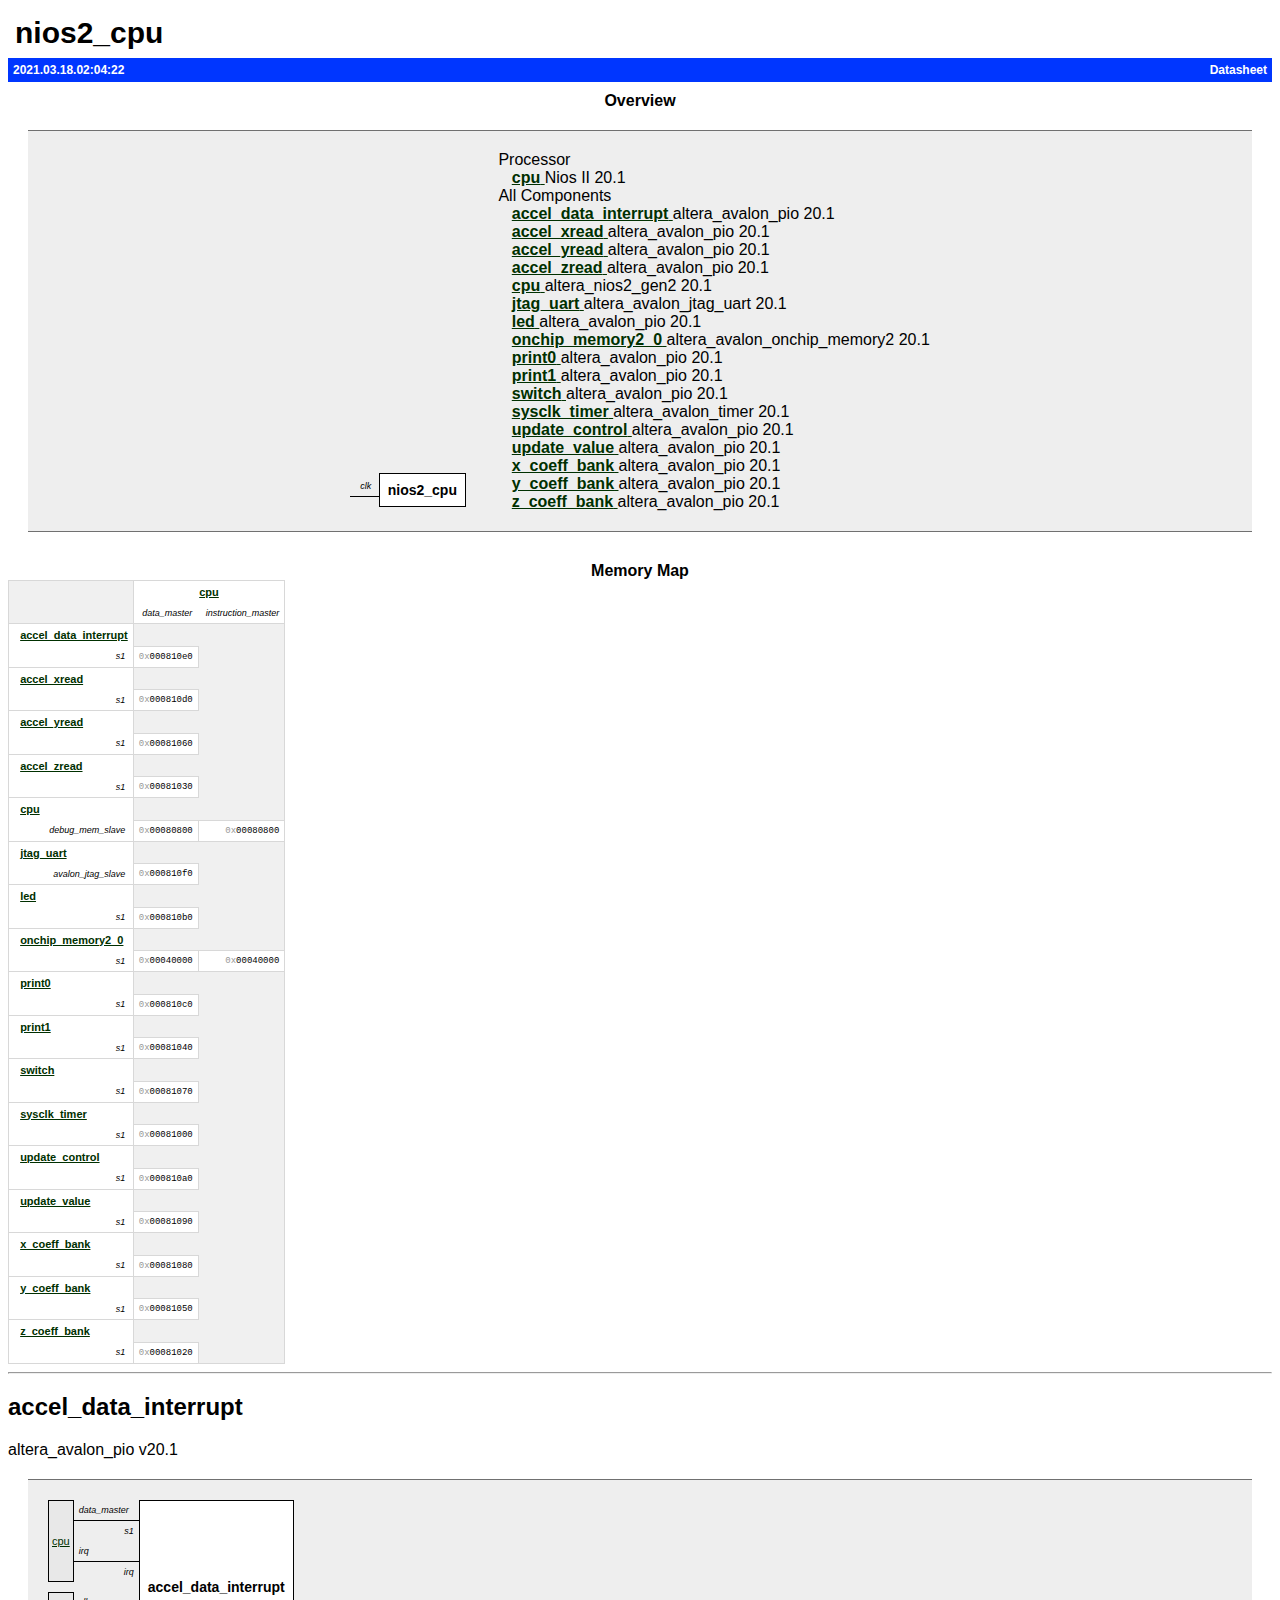
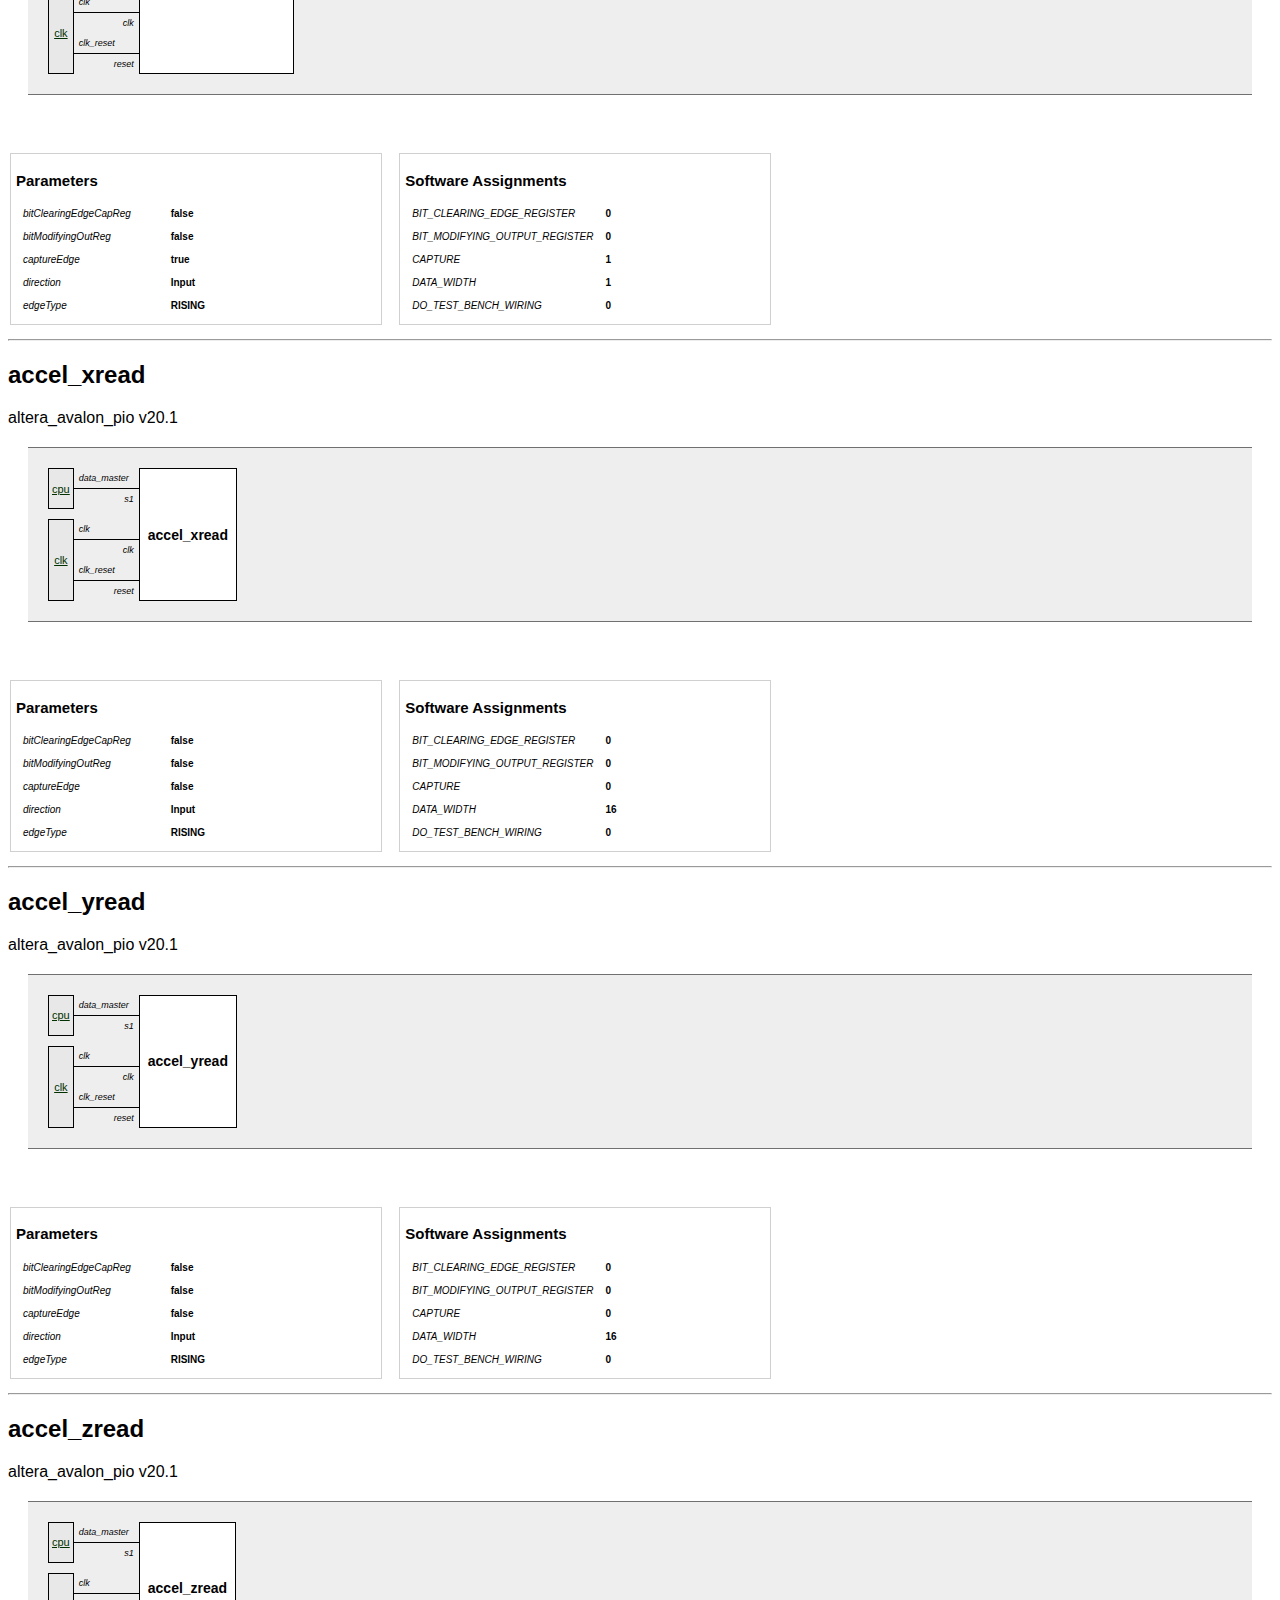
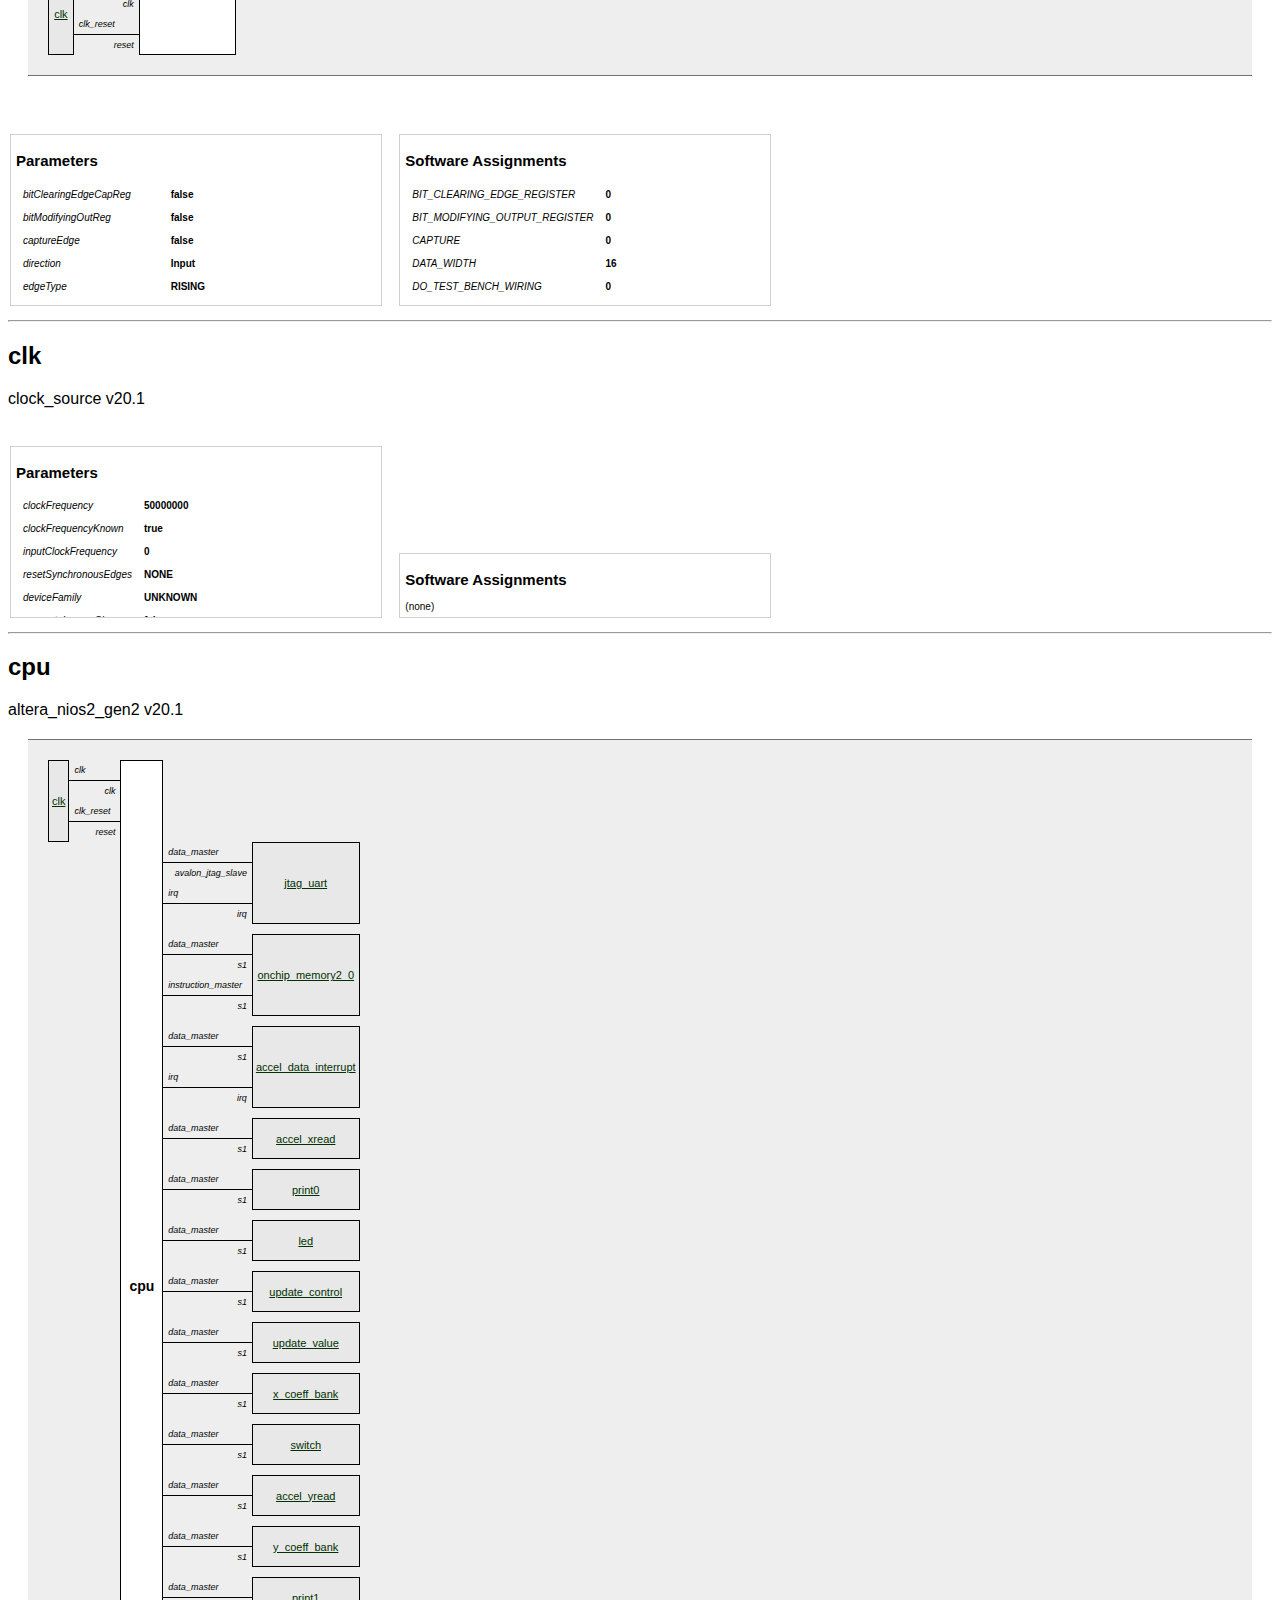
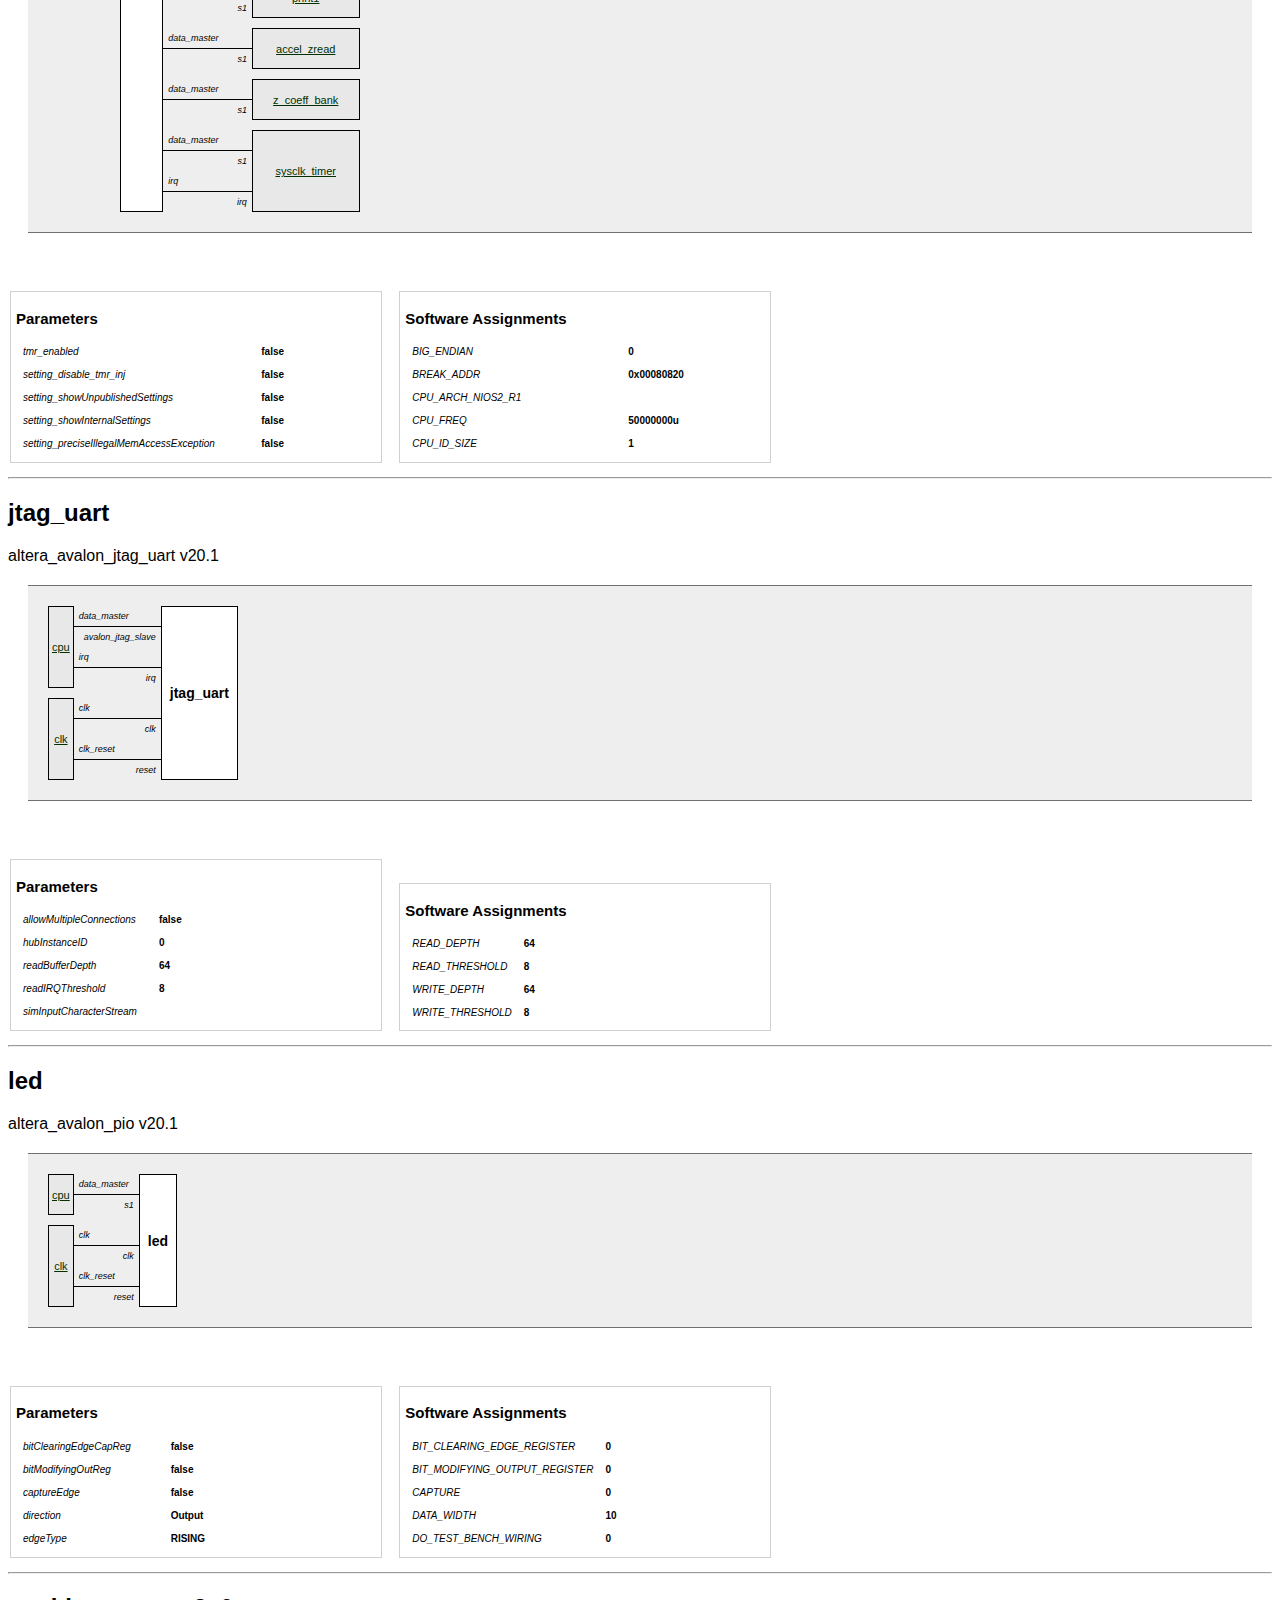
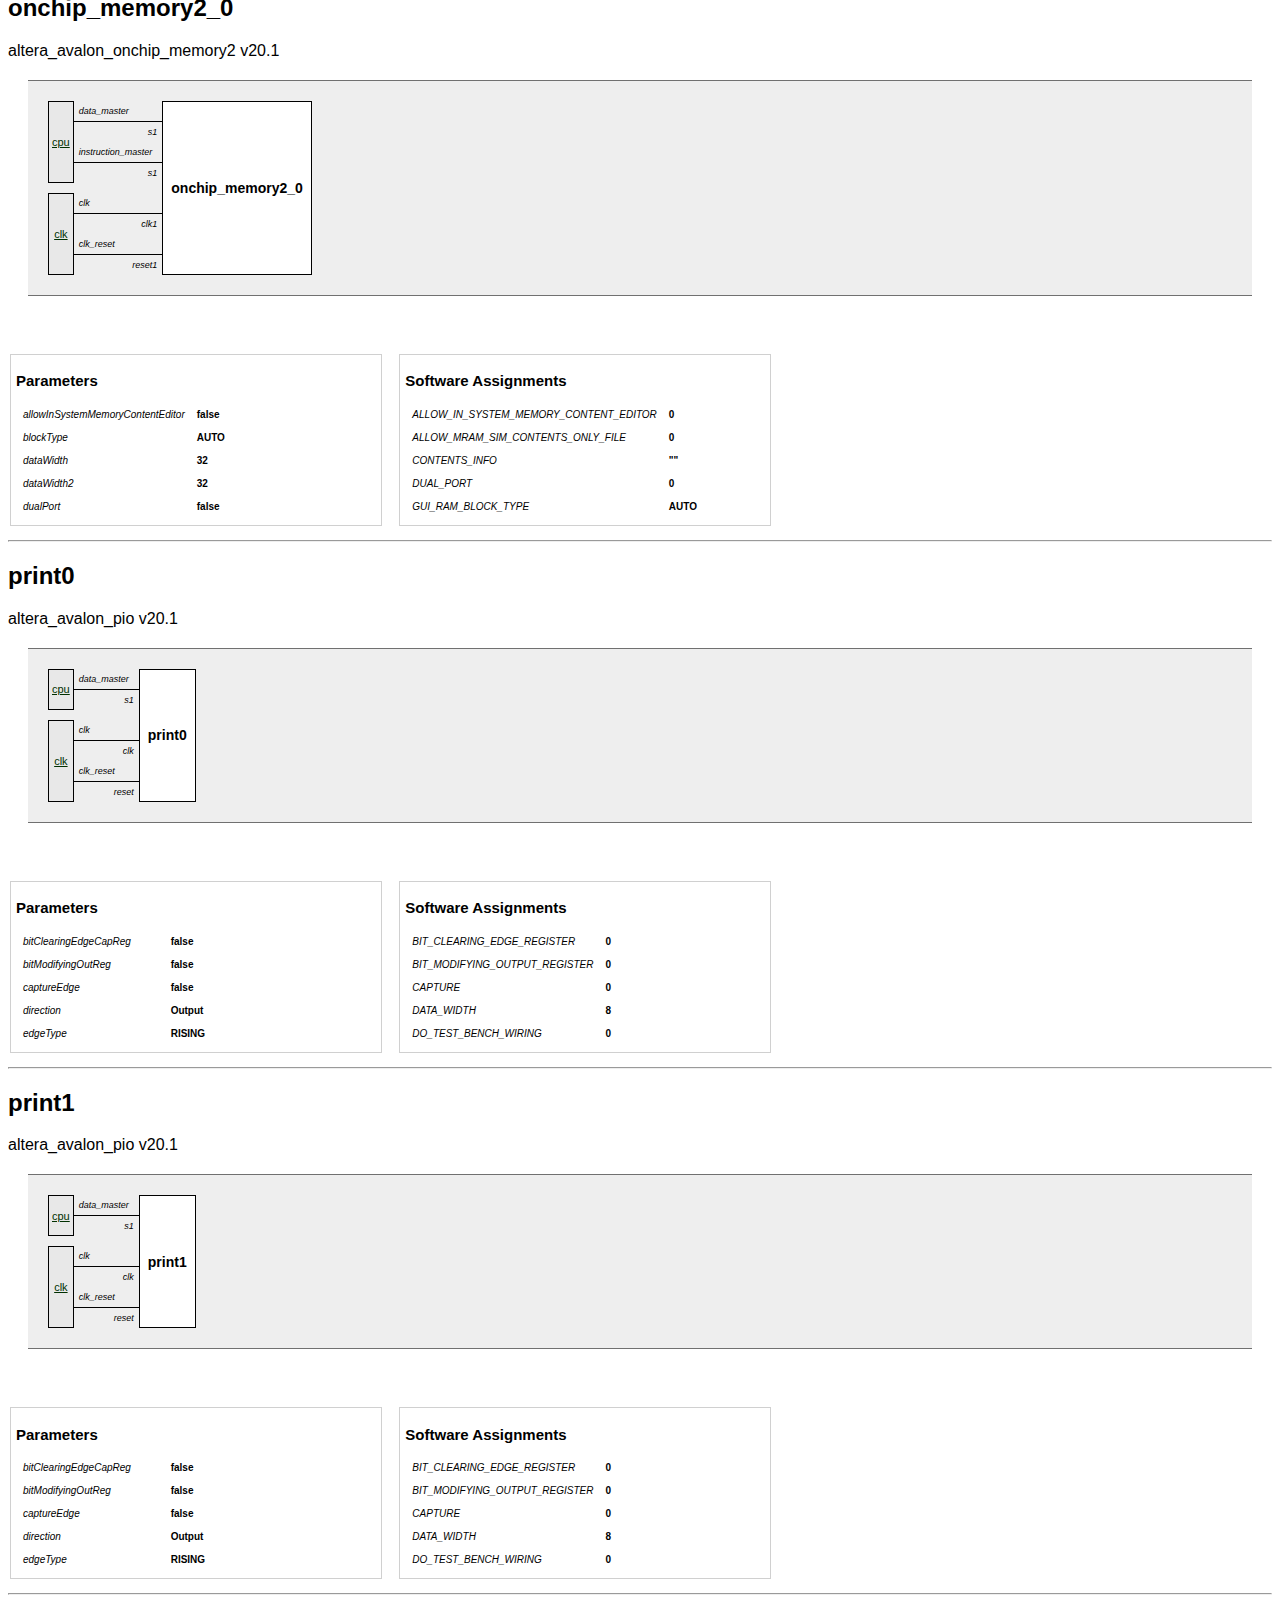
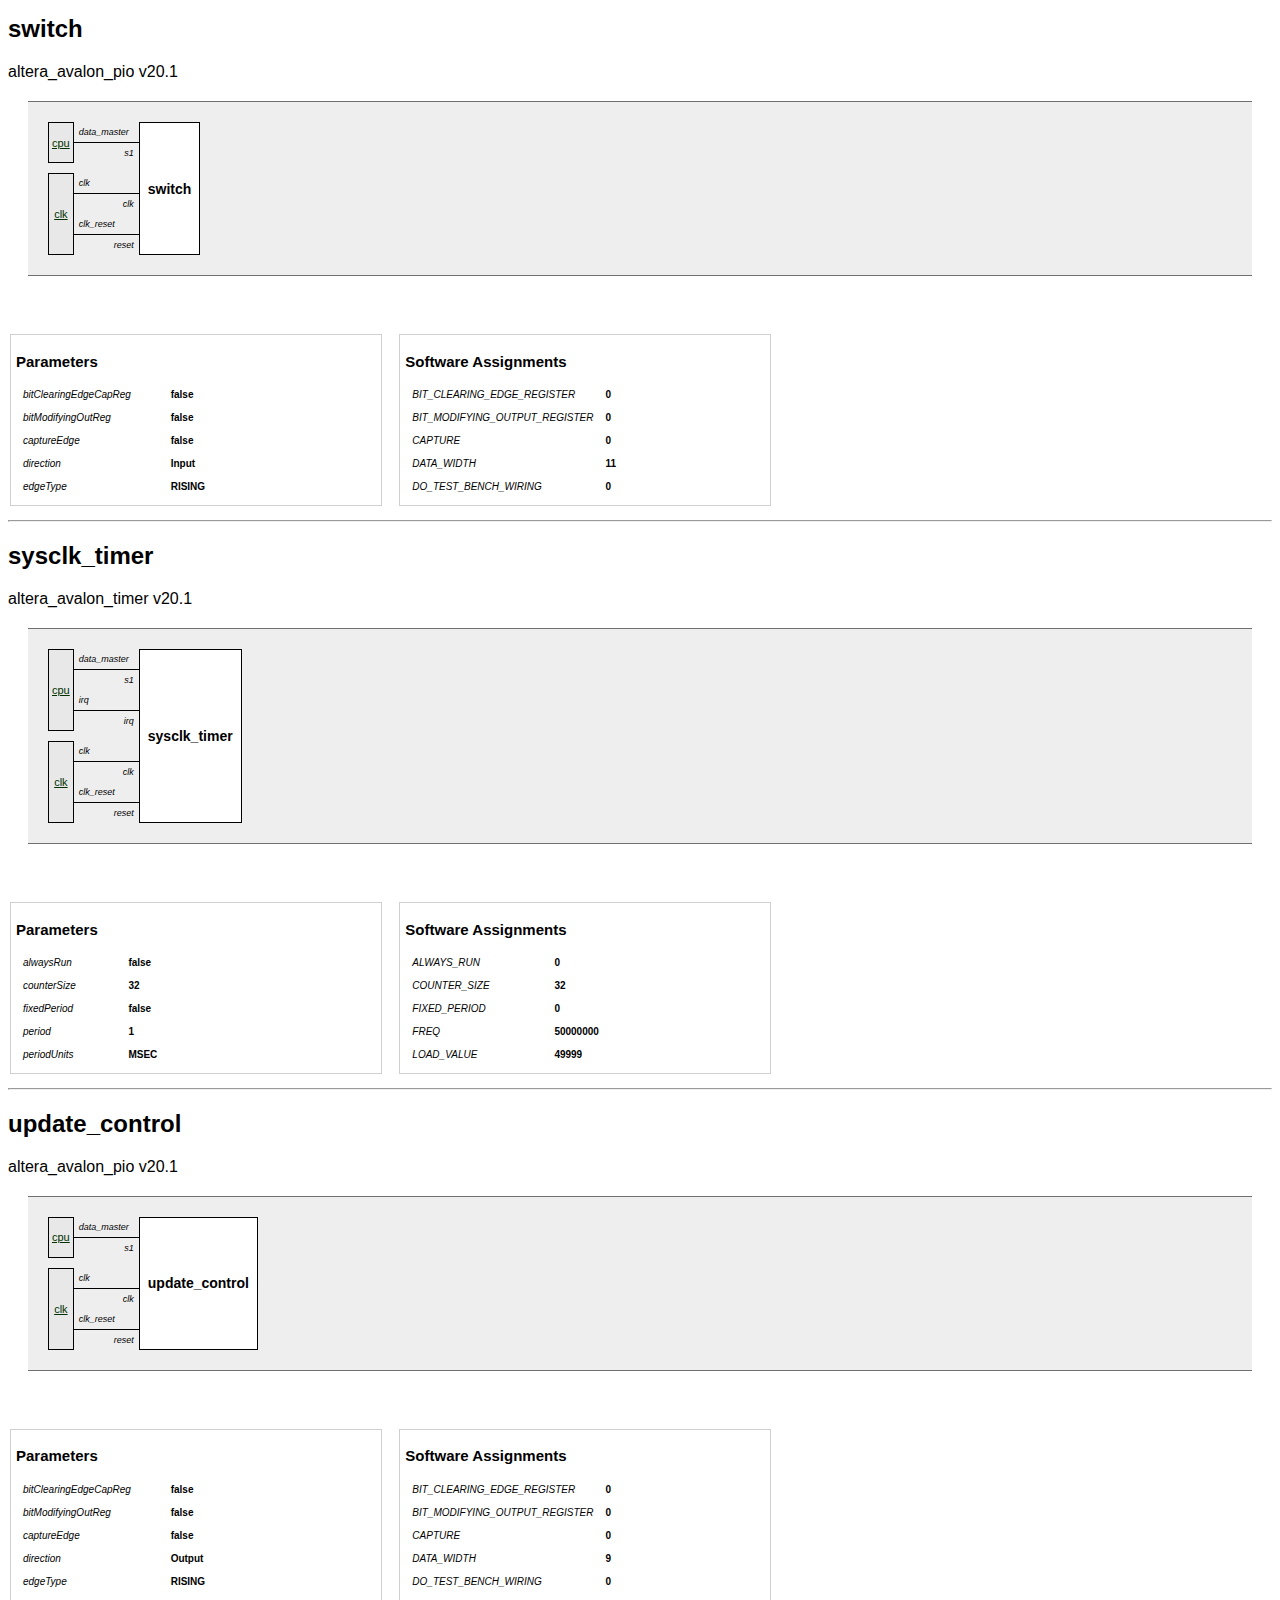
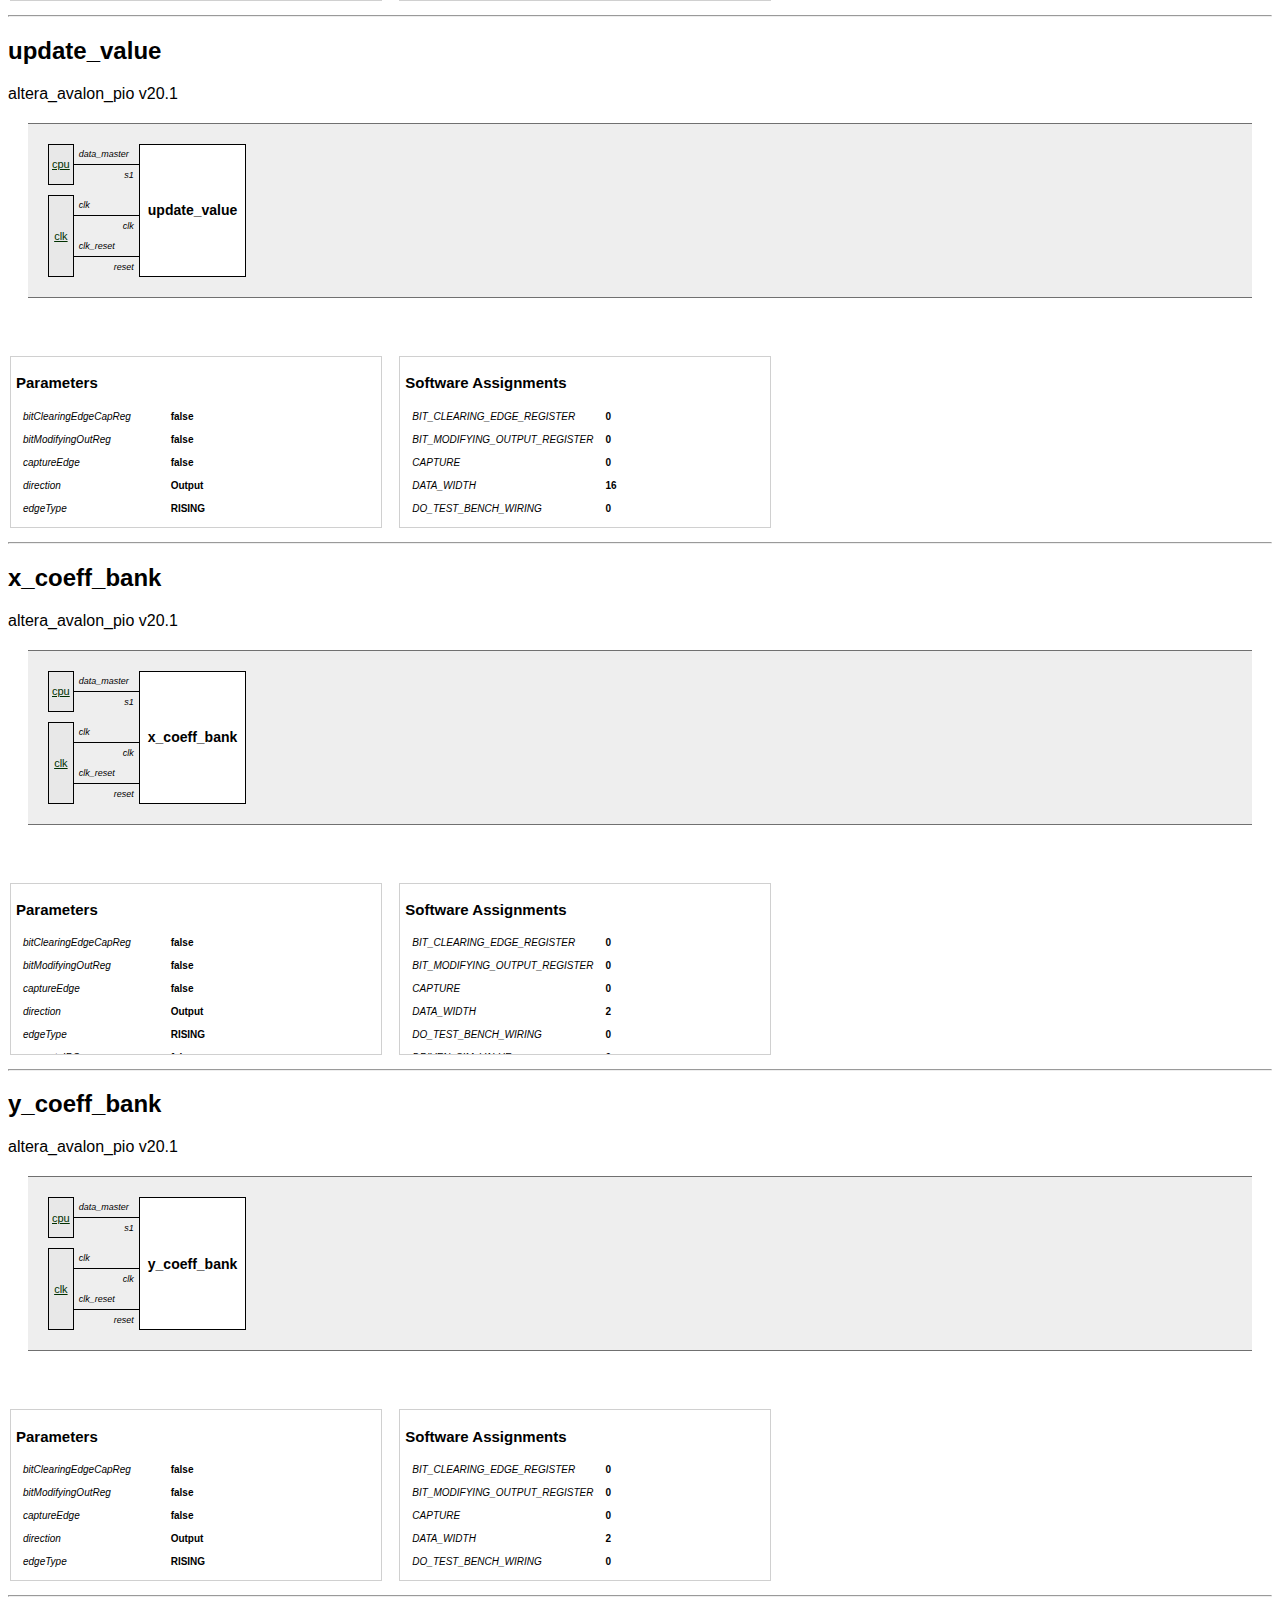
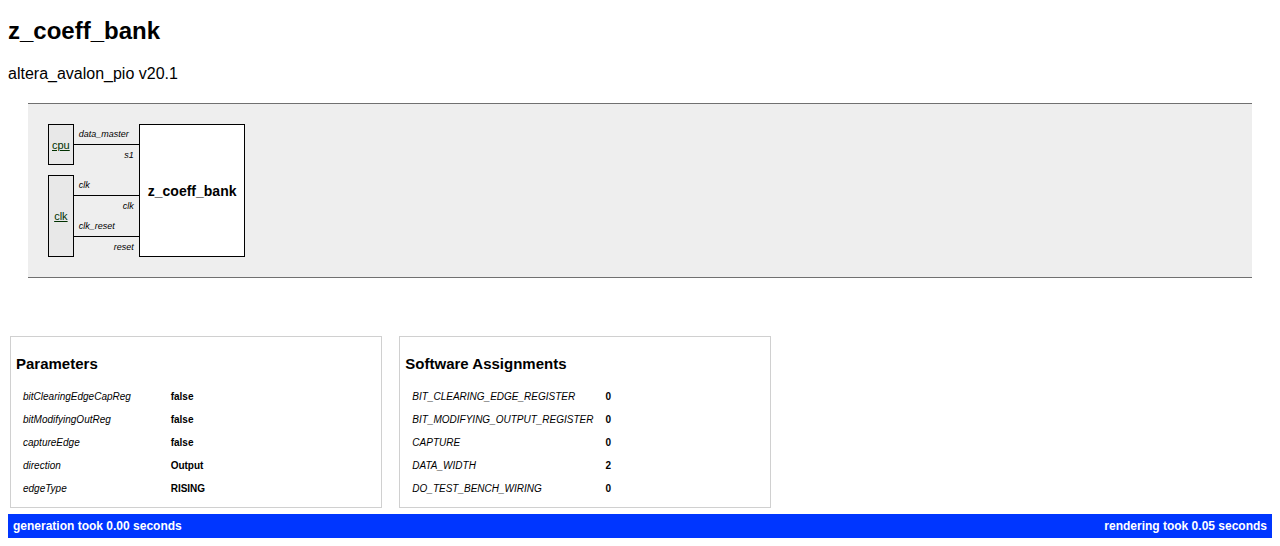
==== commit b790c23f: "added UART communication for FPGA and PC" ====
--- a/hardware/fpga_signal_path/nios2_cpu/nios2_cpu.html
+++ b/hardware/fpga_signal_path/nios2_cpu/nios2_cpu.html
@@ -1,4633 +1,4863 @@
-<!DOCTYPE HTML PUBLIC "-//W3C//DTD HTML 4.0 Transitional//EN">
-
-<html xmlns="http://www.w3.org/1999/xhtml">
- <head>
-  <title>datasheet for nios2_cpu</title>
-  <style type="text/css">
-body { font-family:arial ;}
-a { text-decoration:underline ; color:#003000 ;}
-a:hover { text-decoration:underline ; color:0030f0 ;}
-td { padding : 5px ;}
-table.topTitle { width:100% ;}
-table.topTitle td.l { text-align:left ; font-weight: bold ; font-size:30px ;}
-table.topTitle td.r { text-align:right ; font-weight: bold ; font-size:16px ;}
-table.blueBar { width : 100% ; border-spacing : 0px ;}
-table.blueBar td { background:#0036ff ; font-size:12px ; color : white ; text-align : left ; font-weight : bold ;}
-table.blueBar td.l { text-align : left ;}
-table.blueBar td.r { text-align : right ;}
-table.items { width:100% ; border-collapse:collapse ;}
-table.items td.label { font-weight:bold ; font-size:16px ; vertical-align:top ;}
-table.items td.mono { font-family:courier ; font-size:12px ; white-space:pre ;}
-div.label { font-weight:bold ; font-size:16px ; vertical-align:top ; text-align:center ;}
-table.grid { border-collapse:collapse ;}
-table.grid td { border:1px solid #bbb ; font-size:12px ;}
-body { font-family:arial ;}
-table.x { font-family:courier ; border-collapse:collapse ; padding:2px ;}
-table.x td { border:1px solid #bbb ;}
-td.tableTitle { font-weight:bold ; text-align:center ;}
-table.grid { border-collapse:collapse ;}
-table.grid td { border:1px solid #bbb ;}
-table.grid td.tableTitle { font-weight:bold ; text-align:center ;}
-table.mmap { border-collapse:collapse ; text-size:11px ; border:1px solid #d8d8d8 ;}
-table.mmap td { border-color:#d8d8d8 ; border-width:1px ; border-style:solid ;}
-table.mmap td.empty { border-style:none ; background-color:#f0f0f0 ;}
-table.mmap td.slavemodule { text-align:left ; font-size:11px ; border-style:solid solid none solid ;}
-table.mmap td.slavem { text-align:right ; font-size:9px ; font-style:italic ; border-style:none solid none solid ;}
-table.mmap td.slaveb { text-align:right ; font-size:9px ; font-style:italic ; border-style:none solid solid solid ;}
-table.mmap td.mastermodule { text-align:center ; font-size:11px ; border-style:solid solid none solid ;}
-table.mmap td.masterlr { text-align:center ; font-size:9px ; font-style:italic ; border-style:none solid solid solid ;}
-table.mmap td.masterl { text-align:center ; font-size:9px ; font-style:italic ; border-style:none none solid solid ;}
-table.mmap td.masterm { text-align:center ; font-size:9px ; font-style:italic ; border-style:none none solid none ;}
-table.mmap td.masterr { text-align:center ; font-size:9px ; font-style:italic ; border-style:none solid solid none ;}
-table.mmap td.addr { font-family:courier ; font-size:9px ; text-align:right ;}
-table.connectionboxes { border-collapse:separate ; border-spacing:0px ; font-family:arial ;}
-table.connectionboxes td.from { border-bottom:1px solid black ; font-size:9px ; font-style:italic ; vertical-align:bottom ; text-align:left ;}
-table.connectionboxes td.to { font-size:9px ; font-style:italic ; vertical-align:top ; text-align:right ;}
-table.connectionboxes td.lefthandwire { border-bottom:1px solid black ; font-size:9px ; font-style:italic ; vertical-align:bottom ; text-align:right ;}
-table.connectionboxes td.righthandwire { border-bottom:1px solid black ; font-size:9px ; font-style:italic ; vertical-align:bottom ; text-align:left ;}
-table.connectionboxes td.righthandlabel { font-size:11px ; vertical-align:bottom ; text-align:left ;}
-table.connectionboxes td.neighbor { padding:3px ; border:1px solid black ; font-size: 11px ; background:#e8e8e8 ; vertical-align:center ; text-align:center ;}
-table.connectionboxes td.main { padding:8px ; border:1px solid black ; font-size: 14px ; font-weight:bold ; background:#ffffff ; vertical-align:center ; text-align:center ;}
-.parametersbox { border:1px solid #d0d0d0 ; display:inline-block ; max-height:160px ; overflow:auto ; width:360px ; font-size:10px ;}
-.flowbox { display:inline-block ;}
-.parametersbox table { font-size:10px ;}
-td.parametername { font-style:italic ;}
-td.parametervalue { font-weight:bold ;}
-div.greydiv { vertical-align:top ; text-align:center ; background:#eeeeee ; border-top:1px solid #707070 ; border-bottom:1px solid #707070 ; padding:20px ; margin:20px ; width:auto ;}</style>
- </head>
- <body>
-  <table class="topTitle">
-   <tr>
-    <td class="l">nios2_cpu</td>
-    <td class="r">
-     <br/>
-     <br/>
-    </td>
-   </tr>
-  </table>
-  <table class="blueBar">
-   <tr>
-    <td class="l">2021.03.17.00:56:11</td>
-    <td class="r">Datasheet</td>
-   </tr>
-  </table>
-  <div style="width:100% ;  height:10px"> </div>
-  <div class="label">Overview</div>
-  <div class="greydiv">
-   <div style="display:inline-block ; text-align:left">
-    <table class="connectionboxes">
-     <tr>
-      <td class="lefthandwire">&#160;&#160;clk&#160;</td>
-      <td class="main" rowspan="2">nios2_cpu</td>
-     </tr>
-     <tr style="height:6px">
-      <td></td>
-     </tr>
-    </table>
-   </div><span style="display:inline-block ; width:28px"> </span>
-   <div style="display:inline-block ; text-align:left"><span>Processor
-     <br/>&#160;&#160;
-     <a href="#module_cpu"><b>cpu</b>
-     </a> Nios II 20.1
-     <br/>All Components
-     <br/>&#160;&#160;
-     <a href="#module_accel_data_interrupt"><b>accel_data_interrupt</b>
-     </a> altera_avalon_pio 20.1
-     <br/>&#160;&#160;
-     <a href="#module_accel_xread"><b>accel_xread</b>
-     </a> altera_avalon_pio 20.1
-     <br/>&#160;&#160;
-     <a href="#module_accel_yread"><b>accel_yread</b>
-     </a> altera_avalon_pio 20.1
-     <br/>&#160;&#160;
-     <a href="#module_accel_zread"><b>accel_zread</b>
-     </a> altera_avalon_pio 20.1
-     <br/>&#160;&#160;
-     <a href="#module_cpu"><b>cpu</b>
-     </a> altera_nios2_gen2 20.1
-     <br/>&#160;&#160;
-     <a href="#module_jtag_uart"><b>jtag_uart</b>
-     </a> altera_avalon_jtag_uart 20.1
-     <br/>&#160;&#160;
-     <a href="#module_led"><b>led</b>
-     </a> altera_avalon_pio 20.1
-     <br/>&#160;&#160;
-     <a href="#module_onchip_memory2_0"><b>onchip_memory2_0</b>
-     </a> altera_avalon_onchip_memory2 20.1
-     <br/>&#160;&#160;
-     <a href="#module_print0"><b>print0</b>
-     </a> altera_avalon_pio 20.1
-     <br/>&#160;&#160;
-     <a href="#module_print1"><b>print1</b>
-     </a> altera_avalon_pio 20.1
-     <br/>&#160;&#160;
-     <a href="#module_switch"><b>switch</b>
-     </a> altera_avalon_pio 20.1
-     <br/>&#160;&#160;
-     <a href="#module_update_control"><b>update_control</b>
-     </a> altera_avalon_pio 20.1
-     <br/>&#160;&#160;
-     <a href="#module_update_value"><b>update_value</b>
-     </a> altera_avalon_pio 20.1
-     <br/>&#160;&#160;
-     <a href="#module_x_coeff_bank"><b>x_coeff_bank</b>
-     </a> altera_avalon_pio 20.1
-     <br/>&#160;&#160;
-     <a href="#module_y_coeff_bank"><b>y_coeff_bank</b>
-     </a> altera_avalon_pio 20.1
-     <br/>&#160;&#160;
-     <a href="#module_z_coeff_bank"><b>z_coeff_bank</b>
-     </a> altera_avalon_pio 20.1</span>
-   </div>
-  </div>
-  <div style="width:100% ;  height:10px"> </div>
-  <div class="label">Memory Map</div>
-  <table class="mmap">
-   <tr>
-    <td class="empty" rowspan="2"></td>
-    <td class="mastermodule" colspan="2">
-     <a href="#module_cpu"><b>cpu</b>
-     </a>
-    </td>
-   </tr>
-   <tr>
-    <td class="masterl">&#160;data_master</td>
-    <td class="masterr">&#160;instruction_master</td>
-   </tr>
-   <tr>
-    <td class="slavemodule">&#160;
-     <a href="#module_accel_data_interrupt"><b>accel_data_interrupt</b>
-     </a>
-    </td>
-    <td class="empty"></td>
-    <td class="empty"></td>
-   </tr>
-   <tr>
-    <td class="slaveb">s1&#160;</td>
-    <td class="addr"><span style="color:#989898">0x</span>000810c0</td>
-    <td class="empty"></td>
-   </tr>
-   <tr>
-    <td class="slavemodule">&#160;
-     <a href="#module_accel_xread"><b>accel_xread</b>
-     </a>
-    </td>
-    <td class="empty"></td>
-    <td class="empty"></td>
-   </tr>
-   <tr>
-    <td class="slaveb">s1&#160;</td>
-    <td class="addr"><span style="color:#989898">0x</span>000810b0</td>
-    <td class="empty"></td>
-   </tr>
-   <tr>
-    <td class="slavemodule">&#160;
-     <a href="#module_accel_yread"><b>accel_yread</b>
-     </a>
-    </td>
-    <td class="empty"></td>
-    <td class="empty"></td>
-   </tr>
-   <tr>
-    <td class="slaveb">s1&#160;</td>
-    <td class="addr"><span style="color:#989898">0x</span>00081040</td>
-    <td class="empty"></td>
-   </tr>
-   <tr>
-    <td class="slavemodule">&#160;
-     <a href="#module_accel_zread"><b>accel_zread</b>
-     </a>
-    </td>
-    <td class="empty"></td>
-    <td class="empty"></td>
-   </tr>
-   <tr>
-    <td class="slaveb">s1&#160;</td>
-    <td class="addr"><span style="color:#989898">0x</span>00081010</td>
-    <td class="empty"></td>
-   </tr>
-   <tr>
-    <td class="slavemodule">&#160;
-     <a href="#module_cpu"><b>cpu</b>
-     </a>
-    </td>
-    <td class="empty"></td>
-    <td class="empty"></td>
-   </tr>
-   <tr>
-    <td class="slaveb">debug_mem_slave&#160;</td>
-    <td class="addr"><span style="color:#989898">0x</span>00080800</td>
-    <td class="addr"><span style="color:#989898">0x</span>00080800</td>
-   </tr>
-   <tr>
-    <td class="slavemodule">&#160;
-     <a href="#module_jtag_uart"><b>jtag_uart</b>
-     </a>
-    </td>
-    <td class="empty"></td>
-    <td class="empty"></td>
-   </tr>
-   <tr>
-    <td class="slaveb">avalon_jtag_slave&#160;</td>
-    <td class="addr"><span style="color:#989898">0x</span>000810d0</td>
-    <td class="empty"></td>
-   </tr>
-   <tr>
-    <td class="slavemodule">&#160;
-     <a href="#module_led"><b>led</b>
-     </a>
-    </td>
-    <td class="empty"></td>
-    <td class="empty"></td>
-   </tr>
-   <tr>
-    <td class="slaveb">s1&#160;</td>
-    <td class="addr"><span style="color:#989898">0x</span>00081090</td>
-    <td class="empty"></td>
-   </tr>
-   <tr>
-    <td class="slavemodule">&#160;
-     <a href="#module_onchip_memory2_0"><b>onchip_memory2_0</b>
-     </a>
-    </td>
-    <td class="empty"></td>
-    <td class="empty"></td>
-   </tr>
-   <tr>
-    <td class="slaveb">s1&#160;</td>
-    <td class="addr"><span style="color:#989898">0x</span>00040000</td>
-    <td class="addr"><span style="color:#989898">0x</span>00040000</td>
-   </tr>
-   <tr>
-    <td class="slavemodule">&#160;
-     <a href="#module_print0"><b>print0</b>
-     </a>
-    </td>
-    <td class="empty"></td>
-    <td class="empty"></td>
-   </tr>
-   <tr>
-    <td class="slaveb">s1&#160;</td>
-    <td class="addr"><span style="color:#989898">0x</span>000810a0</td>
-    <td class="empty"></td>
-   </tr>
-   <tr>
-    <td class="slavemodule">&#160;
-     <a href="#module_print1"><b>print1</b>
-     </a>
-    </td>
-    <td class="empty"></td>
-    <td class="empty"></td>
-   </tr>
-   <tr>
-    <td class="slaveb">s1&#160;</td>
-    <td class="addr"><span style="color:#989898">0x</span>00081020</td>
-    <td class="empty"></td>
-   </tr>
-   <tr>
-    <td class="slavemodule">&#160;
-     <a href="#module_switch"><b>switch</b>
-     </a>
-    </td>
-    <td class="empty"></td>
-    <td class="empty"></td>
-   </tr>
-   <tr>
-    <td class="slaveb">s1&#160;</td>
-    <td class="addr"><span style="color:#989898">0x</span>00081050</td>
-    <td class="empty"></td>
-   </tr>
-   <tr>
-    <td class="slavemodule">&#160;
-     <a href="#module_update_control"><b>update_control</b>
-     </a>
-    </td>
-    <td class="empty"></td>
-    <td class="empty"></td>
-   </tr>
-   <tr>
-    <td class="slaveb">s1&#160;</td>
-    <td class="addr"><span style="color:#989898">0x</span>00081080</td>
-    <td class="empty"></td>
-   </tr>
-   <tr>
-    <td class="slavemodule">&#160;
-     <a href="#module_update_value"><b>update_value</b>
-     </a>
-    </td>
-    <td class="empty"></td>
-    <td class="empty"></td>
-   </tr>
-   <tr>
-    <td class="slaveb">s1&#160;</td>
-    <td class="addr"><span style="color:#989898">0x</span>00081070</td>
-    <td class="empty"></td>
-   </tr>
-   <tr>
-    <td class="slavemodule">&#160;
-     <a href="#module_x_coeff_bank"><b>x_coeff_bank</b>
-     </a>
-    </td>
-    <td class="empty"></td>
-    <td class="empty"></td>
-   </tr>
-   <tr>
-    <td class="slaveb">s1&#160;</td>
-    <td class="addr"><span style="color:#989898">0x</span>00081060</td>
-    <td class="empty"></td>
-   </tr>
-   <tr>
-    <td class="slavemodule">&#160;
-     <a href="#module_y_coeff_bank"><b>y_coeff_bank</b>
-     </a>
-    </td>
-    <td class="empty"></td>
-    <td class="empty"></td>
-   </tr>
-   <tr>
-    <td class="slaveb">s1&#160;</td>
-    <td class="addr"><span style="color:#989898">0x</span>00081030</td>
-    <td class="empty"></td>
-   </tr>
-   <tr>
-    <td class="slavemodule">&#160;
-     <a href="#module_z_coeff_bank"><b>z_coeff_bank</b>
-     </a>
-    </td>
-    <td class="empty"></td>
-    <td class="empty"></td>
-   </tr>
-   <tr>
-    <td class="slaveb">s1&#160;</td>
-    <td class="addr"><span style="color:#989898">0x</span>00081000</td>
-    <td class="empty"></td>
-   </tr>
-  </table>
-  <a name="module_accel_data_interrupt"> </a>
-  <div>
-   <hr/>
-   <h2>accel_data_interrupt</h2>altera_avalon_pio v20.1
-   <br/>
-   <div class="greydiv">
-    <table class="connectionboxes">
-     <tr>
-      <td class="neighbor" rowspan="4">
-       <a href="#module_cpu">cpu</a>
-      </td>
-      <td class="from">data_master&#160;&#160;</td>
-      <td class="main" rowspan="9">accel_data_interrupt</td>
-     </tr>
-     <tr>
-      <td class="to">&#160;&#160;s1</td>
-     </tr>
-     <tr>
-      <td class="from">irq&#160;&#160;</td>
-     </tr>
-     <tr>
-      <td class="to">&#160;&#160;irq</td>
-     </tr>
-     <tr style="height:6px">
-      <td></td>
-     </tr>
-     <tr>
-      <td class="neighbor" rowspan="4">
-       <a href="#module_clk">clk</a>
-      </td>
-      <td class="from">clk&#160;&#160;</td>
-     </tr>
-     <tr>
-      <td class="to">&#160;&#160;clk</td>
-     </tr>
-     <tr>
-      <td class="from">clk_reset&#160;&#160;</td>
-     </tr>
-     <tr>
-      <td class="to">&#160;&#160;reset</td>
-     </tr>
-    </table>
-   </div>
-   <br/>
-   <br/>
-   <table class="flowbox">
-    <tr>
-     <td class="parametersbox">
-      <h2>Parameters</h2>
-      <table>
-       <tr>
-        <td class="parametername">bitClearingEdgeCapReg</td>
-        <td class="parametervalue">false</td>
-       </tr>
-       <tr>
-        <td class="parametername">bitModifyingOutReg</td>
-        <td class="parametervalue">false</td>
-       </tr>
-       <tr>
-        <td class="parametername">captureEdge</td>
-        <td class="parametervalue">true</td>
-       </tr>
-       <tr>
-        <td class="parametername">direction</td>
-        <td class="parametervalue">Input</td>
-       </tr>
-       <tr>
-        <td class="parametername">edgeType</td>
-        <td class="parametervalue">RISING</td>
-       </tr>
-       <tr>
-        <td class="parametername">generateIRQ</td>
-        <td class="parametervalue">true</td>
-       </tr>
-       <tr>
-        <td class="parametername">irqType</td>
-        <td class="parametervalue">EDGE</td>
-       </tr>
-       <tr>
-        <td class="parametername">resetValue</td>
-        <td class="parametervalue">0</td>
-       </tr>
-       <tr>
-        <td class="parametername">simDoTestBenchWiring</td>
-        <td class="parametervalue">false</td>
-       </tr>
-       <tr>
-        <td class="parametername">simDrivenValue</td>
-        <td class="parametervalue">0</td>
-       </tr>
-       <tr>
-        <td class="parametername">width</td>
-        <td class="parametervalue">1</td>
-       </tr>
-       <tr>
-        <td class="parametername">clockRate</td>
-        <td class="parametervalue">50000000</td>
-       </tr>
-       <tr>
-        <td class="parametername">derived_has_tri</td>
-        <td class="parametervalue">false</td>
-       </tr>
-       <tr>
-        <td class="parametername">derived_has_out</td>
-        <td class="parametervalue">false</td>
-       </tr>
-       <tr>
-        <td class="parametername">derived_has_in</td>
-        <td class="parametervalue">true</td>
-       </tr>
-       <tr>
-        <td class="parametername">derived_do_test_bench_wiring</td>
-        <td class="parametervalue">false</td>
-       </tr>
-       <tr>
-        <td class="parametername">derived_capture</td>
-        <td class="parametervalue">true</td>
-       </tr>
-       <tr>
-        <td class="parametername">derived_edge_type</td>
-        <td class="parametervalue">RISING</td>
-       </tr>
-       <tr>
-        <td class="parametername">derived_irq_type</td>
-        <td class="parametervalue">EDGE</td>
-       </tr>
-       <tr>
-        <td class="parametername">derived_has_irq</td>
-        <td class="parametervalue">true</td>
-       </tr>
-       <tr>
-        <td class="parametername">deviceFamily</td>
-        <td class="parametervalue">UNKNOWN</td>
-       </tr>
-       <tr>
-        <td class="parametername">generateLegacySim</td>
-        <td class="parametervalue">false</td>
-       </tr>
-      </table>
-     </td>
-    </tr>
-   </table>&#160;&#160;
-   <table class="flowbox">
-    <tr>
-     <td class="parametersbox">
-      <h2>Software Assignments</h2>
-      <table>
-       <tr>
-        <td class="parametername">BIT_CLEARING_EDGE_REGISTER</td>
-        <td class="parametervalue">0</td>
-       </tr>
-       <tr>
-        <td class="parametername">BIT_MODIFYING_OUTPUT_REGISTER</td>
-        <td class="parametervalue">0</td>
-       </tr>
-       <tr>
-        <td class="parametername">CAPTURE</td>
-        <td class="parametervalue">1</td>
-       </tr>
-       <tr>
-        <td class="parametername">DATA_WIDTH</td>
-        <td class="parametervalue">1</td>
-       </tr>
-       <tr>
-        <td class="parametername">DO_TEST_BENCH_WIRING</td>
-        <td class="parametervalue">0</td>
-       </tr>
-       <tr>
-        <td class="parametername">DRIVEN_SIM_VALUE</td>
-        <td class="parametervalue">0</td>
-       </tr>
-       <tr>
-        <td class="parametername">EDGE_TYPE</td>
-        <td class="parametervalue">RISING</td>
-       </tr>
-       <tr>
-        <td class="parametername">FREQ</td>
-        <td class="parametervalue">50000000</td>
-       </tr>
-       <tr>
-        <td class="parametername">HAS_IN</td>
-        <td class="parametervalue">1</td>
-       </tr>
-       <tr>
-        <td class="parametername">HAS_OUT</td>
-        <td class="parametervalue">0</td>
-       </tr>
-       <tr>
-        <td class="parametername">HAS_TRI</td>
-        <td class="parametervalue">0</td>
-       </tr>
-       <tr>
-        <td class="parametername">IRQ_TYPE</td>
-        <td class="parametervalue">EDGE</td>
-       </tr>
-       <tr>
-        <td class="parametername">RESET_VALUE</td>
-        <td class="parametervalue">0</td>
-       </tr>
-      </table>
-     </td>
-    </tr>
-   </table>
-  </div>
-  <a name="module_accel_xread"> </a>
-  <div>
-   <hr/>
-   <h2>accel_xread</h2>altera_avalon_pio v20.1
-   <br/>
-   <div class="greydiv">
-    <table class="connectionboxes">
-     <tr>
-      <td class="neighbor" rowspan="2">
-       <a href="#module_cpu">cpu</a>
-      </td>
-      <td class="from">data_master&#160;&#160;</td>
-      <td class="main" rowspan="7">accel_xread</td>
-     </tr>
-     <tr>
-      <td class="to">&#160;&#160;s1</td>
-     </tr>
-     <tr style="height:6px">
-      <td></td>
-     </tr>
-     <tr>
-      <td class="neighbor" rowspan="4">
-       <a href="#module_clk">clk</a>
-      </td>
-      <td class="from">clk&#160;&#160;</td>
-     </tr>
-     <tr>
-      <td class="to">&#160;&#160;clk</td>
-     </tr>
-     <tr>
-      <td class="from">clk_reset&#160;&#160;</td>
-     </tr>
-     <tr>
-      <td class="to">&#160;&#160;reset</td>
-     </tr>
-    </table>
-   </div>
-   <br/>
-   <br/>
-   <table class="flowbox">
-    <tr>
-     <td class="parametersbox">
-      <h2>Parameters</h2>
-      <table>
-       <tr>
-        <td class="parametername">bitClearingEdgeCapReg</td>
-        <td class="parametervalue">false</td>
-       </tr>
-       <tr>
-        <td class="parametername">bitModifyingOutReg</td>
-        <td class="parametervalue">false</td>
-       </tr>
-       <tr>
-        <td class="parametername">captureEdge</td>
-        <td class="parametervalue">false</td>
-       </tr>
-       <tr>
-        <td class="parametername">direction</td>
-        <td class="parametervalue">Input</td>
-       </tr>
-       <tr>
-        <td class="parametername">edgeType</td>
-        <td class="parametervalue">RISING</td>
-       </tr>
-       <tr>
-        <td class="parametername">generateIRQ</td>
-        <td class="parametervalue">false</td>
-       </tr>
-       <tr>
-        <td class="parametername">irqType</td>
-        <td class="parametervalue">LEVEL</td>
-       </tr>
-       <tr>
-        <td class="parametername">resetValue</td>
-        <td class="parametervalue">0</td>
-       </tr>
-       <tr>
-        <td class="parametername">simDoTestBenchWiring</td>
-        <td class="parametervalue">false</td>
-       </tr>
-       <tr>
-        <td class="parametername">simDrivenValue</td>
-        <td class="parametervalue">0</td>
-       </tr>
-       <tr>
-        <td class="parametername">width</td>
-        <td class="parametervalue">16</td>
-       </tr>
-       <tr>
-        <td class="parametername">clockRate</td>
-        <td class="parametervalue">50000000</td>
-       </tr>
-       <tr>
-        <td class="parametername">derived_has_tri</td>
-        <td class="parametervalue">false</td>
-       </tr>
-       <tr>
-        <td class="parametername">derived_has_out</td>
-        <td class="parametervalue">false</td>
-       </tr>
-       <tr>
-        <td class="parametername">derived_has_in</td>
-        <td class="parametervalue">true</td>
-       </tr>
-       <tr>
-        <td class="parametername">derived_do_test_bench_wiring</td>
-        <td class="parametervalue">false</td>
-       </tr>
-       <tr>
-        <td class="parametername">derived_capture</td>
-        <td class="parametervalue">false</td>
-       </tr>
-       <tr>
-        <td class="parametername">derived_edge_type</td>
-        <td class="parametervalue">NONE</td>
-       </tr>
-       <tr>
-        <td class="parametername">derived_irq_type</td>
-        <td class="parametervalue">NONE</td>
-       </tr>
-       <tr>
-        <td class="parametername">derived_has_irq</td>
-        <td class="parametervalue">false</td>
-       </tr>
-       <tr>
-        <td class="parametername">deviceFamily</td>
-        <td class="parametervalue">UNKNOWN</td>
-       </tr>
-       <tr>
-        <td class="parametername">generateLegacySim</td>
-        <td class="parametervalue">false</td>
-       </tr>
-      </table>
-     </td>
-    </tr>
-   </table>&#160;&#160;
-   <table class="flowbox">
-    <tr>
-     <td class="parametersbox">
-      <h2>Software Assignments</h2>
-      <table>
-       <tr>
-        <td class="parametername">BIT_CLEARING_EDGE_REGISTER</td>
-        <td class="parametervalue">0</td>
-       </tr>
-       <tr>
-        <td class="parametername">BIT_MODIFYING_OUTPUT_REGISTER</td>
-        <td class="parametervalue">0</td>
-       </tr>
-       <tr>
-        <td class="parametername">CAPTURE</td>
-        <td class="parametervalue">0</td>
-       </tr>
-       <tr>
-        <td class="parametername">DATA_WIDTH</td>
-        <td class="parametervalue">16</td>
-       </tr>
-       <tr>
-        <td class="parametername">DO_TEST_BENCH_WIRING</td>
-        <td class="parametervalue">0</td>
-       </tr>
-       <tr>
-        <td class="parametername">DRIVEN_SIM_VALUE</td>
-        <td class="parametervalue">0</td>
-       </tr>
-       <tr>
-        <td class="parametername">EDGE_TYPE</td>
-        <td class="parametervalue">NONE</td>
-       </tr>
-       <tr>
-        <td class="parametername">FREQ</td>
-        <td class="parametervalue">50000000</td>
-       </tr>
-       <tr>
-        <td class="parametername">HAS_IN</td>
-        <td class="parametervalue">1</td>
-       </tr>
-       <tr>
-        <td class="parametername">HAS_OUT</td>
-        <td class="parametervalue">0</td>
-       </tr>
-       <tr>
-        <td class="parametername">HAS_TRI</td>
-        <td class="parametervalue">0</td>
-       </tr>
-       <tr>
-        <td class="parametername">IRQ_TYPE</td>
-        <td class="parametervalue">NONE</td>
-       </tr>
-       <tr>
-        <td class="parametername">RESET_VALUE</td>
-        <td class="parametervalue">0</td>
-       </tr>
-      </table>
-     </td>
-    </tr>
-   </table>
-  </div>
-  <a name="module_accel_yread"> </a>
-  <div>
-   <hr/>
-   <h2>accel_yread</h2>altera_avalon_pio v20.1
-   <br/>
-   <div class="greydiv">
-    <table class="connectionboxes">
-     <tr>
-      <td class="neighbor" rowspan="2">
-       <a href="#module_cpu">cpu</a>
-      </td>
-      <td class="from">data_master&#160;&#160;</td>
-      <td class="main" rowspan="7">accel_yread</td>
-     </tr>
-     <tr>
-      <td class="to">&#160;&#160;s1</td>
-     </tr>
-     <tr style="height:6px">
-      <td></td>
-     </tr>
-     <tr>
-      <td class="neighbor" rowspan="4">
-       <a href="#module_clk">clk</a>
-      </td>
-      <td class="from">clk&#160;&#160;</td>
-     </tr>
-     <tr>
-      <td class="to">&#160;&#160;clk</td>
-     </tr>
-     <tr>
-      <td class="from">clk_reset&#160;&#160;</td>
-     </tr>
-     <tr>
-      <td class="to">&#160;&#160;reset</td>
-     </tr>
-    </table>
-   </div>
-   <br/>
-   <br/>
-   <table class="flowbox">
-    <tr>
-     <td class="parametersbox">
-      <h2>Parameters</h2>
-      <table>
-       <tr>
-        <td class="parametername">bitClearingEdgeCapReg</td>
-        <td class="parametervalue">false</td>
-       </tr>
-       <tr>
-        <td class="parametername">bitModifyingOutReg</td>
-        <td class="parametervalue">false</td>
-       </tr>
-       <tr>
-        <td class="parametername">captureEdge</td>
-        <td class="parametervalue">false</td>
-       </tr>
-       <tr>
-        <td class="parametername">direction</td>
-        <td class="parametervalue">Input</td>
-       </tr>
-       <tr>
-        <td class="parametername">edgeType</td>
-        <td class="parametervalue">RISING</td>
-       </tr>
-       <tr>
-        <td class="parametername">generateIRQ</td>
-        <td class="parametervalue">false</td>
-       </tr>
-       <tr>
-        <td class="parametername">irqType</td>
-        <td class="parametervalue">LEVEL</td>
-       </tr>
-       <tr>
-        <td class="parametername">resetValue</td>
-        <td class="parametervalue">0</td>
-       </tr>
-       <tr>
-        <td class="parametername">simDoTestBenchWiring</td>
-        <td class="parametervalue">false</td>
-       </tr>
-       <tr>
-        <td class="parametername">simDrivenValue</td>
-        <td class="parametervalue">0</td>
-       </tr>
-       <tr>
-        <td class="parametername">width</td>
-        <td class="parametervalue">16</td>
-       </tr>
-       <tr>
-        <td class="parametername">clockRate</td>
-        <td class="parametervalue">50000000</td>
-       </tr>
-       <tr>
-        <td class="parametername">derived_has_tri</td>
-        <td class="parametervalue">false</td>
-       </tr>
-       <tr>
-        <td class="parametername">derived_has_out</td>
-        <td class="parametervalue">false</td>
-       </tr>
-       <tr>
-        <td class="parametername">derived_has_in</td>
-        <td class="parametervalue">true</td>
-       </tr>
-       <tr>
-        <td class="parametername">derived_do_test_bench_wiring</td>
-        <td class="parametervalue">false</td>
-       </tr>
-       <tr>
-        <td class="parametername">derived_capture</td>
-        <td class="parametervalue">false</td>
-       </tr>
-       <tr>
-        <td class="parametername">derived_edge_type</td>
-        <td class="parametervalue">NONE</td>
-       </tr>
-       <tr>
-        <td class="parametername">derived_irq_type</td>
-        <td class="parametervalue">NONE</td>
-       </tr>
-       <tr>
-        <td class="parametername">derived_has_irq</td>
-        <td class="parametervalue">false</td>
-       </tr>
-       <tr>
-        <td class="parametername">deviceFamily</td>
-        <td class="parametervalue">UNKNOWN</td>
-       </tr>
-       <tr>
-        <td class="parametername">generateLegacySim</td>
-        <td class="parametervalue">false</td>
-       </tr>
-      </table>
-     </td>
-    </tr>
-   </table>&#160;&#160;
-   <table class="flowbox">
-    <tr>
-     <td class="parametersbox">
-      <h2>Software Assignments</h2>
-      <table>
-       <tr>
-        <td class="parametername">BIT_CLEARING_EDGE_REGISTER</td>
-        <td class="parametervalue">0</td>
-       </tr>
-       <tr>
-        <td class="parametername">BIT_MODIFYING_OUTPUT_REGISTER</td>
-        <td class="parametervalue">0</td>
-       </tr>
-       <tr>
-        <td class="parametername">CAPTURE</td>
-        <td class="parametervalue">0</td>
-       </tr>
-       <tr>
-        <td class="parametername">DATA_WIDTH</td>
-        <td class="parametervalue">16</td>
-       </tr>
-       <tr>
-        <td class="parametername">DO_TEST_BENCH_WIRING</td>
-        <td class="parametervalue">0</td>
-       </tr>
-       <tr>
-        <td class="parametername">DRIVEN_SIM_VALUE</td>
-        <td class="parametervalue">0</td>
-       </tr>
-       <tr>
-        <td class="parametername">EDGE_TYPE</td>
-        <td class="parametervalue">NONE</td>
-       </tr>
-       <tr>
-        <td class="parametername">FREQ</td>
-        <td class="parametervalue">50000000</td>
-       </tr>
-       <tr>
-        <td class="parametername">HAS_IN</td>
-        <td class="parametervalue">1</td>
-       </tr>
-       <tr>
-        <td class="parametername">HAS_OUT</td>
-        <td class="parametervalue">0</td>
-       </tr>
-       <tr>
-        <td class="parametername">HAS_TRI</td>
-        <td class="parametervalue">0</td>
-       </tr>
-       <tr>
-        <td class="parametername">IRQ_TYPE</td>
-        <td class="parametervalue">NONE</td>
-       </tr>
-       <tr>
-        <td class="parametername">RESET_VALUE</td>
-        <td class="parametervalue">0</td>
-       </tr>
-      </table>
-     </td>
-    </tr>
-   </table>
-  </div>
-  <a name="module_accel_zread"> </a>
-  <div>
-   <hr/>
-   <h2>accel_zread</h2>altera_avalon_pio v20.1
-   <br/>
-   <div class="greydiv">
-    <table class="connectionboxes">
-     <tr>
-      <td class="neighbor" rowspan="2">
-       <a href="#module_cpu">cpu</a>
-      </td>
-      <td class="from">data_master&#160;&#160;</td>
-      <td class="main" rowspan="7">accel_zread</td>
-     </tr>
-     <tr>
-      <td class="to">&#160;&#160;s1</td>
-     </tr>
-     <tr style="height:6px">
-      <td></td>
-     </tr>
-     <tr>
-      <td class="neighbor" rowspan="4">
-       <a href="#module_clk">clk</a>
-      </td>
-      <td class="from">clk&#160;&#160;</td>
-     </tr>
-     <tr>
-      <td class="to">&#160;&#160;clk</td>
-     </tr>
-     <tr>
-      <td class="from">clk_reset&#160;&#160;</td>
-     </tr>
-     <tr>
-      <td class="to">&#160;&#160;reset</td>
-     </tr>
-    </table>
-   </div>
-   <br/>
-   <br/>
-   <table class="flowbox">
-    <tr>
-     <td class="parametersbox">
-      <h2>Parameters</h2>
-      <table>
-       <tr>
-        <td class="parametername">bitClearingEdgeCapReg</td>
-        <td class="parametervalue">false</td>
-       </tr>
-       <tr>
-        <td class="parametername">bitModifyingOutReg</td>
-        <td class="parametervalue">false</td>
-       </tr>
-       <tr>
-        <td class="parametername">captureEdge</td>
-        <td class="parametervalue">false</td>
-       </tr>
-       <tr>
-        <td class="parametername">direction</td>
-        <td class="parametervalue">Input</td>
-       </tr>
-       <tr>
-        <td class="parametername">edgeType</td>
-        <td class="parametervalue">RISING</td>
-       </tr>
-       <tr>
-        <td class="parametername">generateIRQ</td>
-        <td class="parametervalue">false</td>
-       </tr>
-       <tr>
-        <td class="parametername">irqType</td>
-        <td class="parametervalue">LEVEL</td>
-       </tr>
-       <tr>
-        <td class="parametername">resetValue</td>
-        <td class="parametervalue">0</td>
-       </tr>
-       <tr>
-        <td class="parametername">simDoTestBenchWiring</td>
-        <td class="parametervalue">false</td>
-       </tr>
-       <tr>
-        <td class="parametername">simDrivenValue</td>
-        <td class="parametervalue">0</td>
-       </tr>
-       <tr>
-        <td class="parametername">width</td>
-        <td class="parametervalue">16</td>
-       </tr>
-       <tr>
-        <td class="parametername">clockRate</td>
-        <td class="parametervalue">50000000</td>
-       </tr>
-       <tr>
-        <td class="parametername">derived_has_tri</td>
-        <td class="parametervalue">false</td>
-       </tr>
-       <tr>
-        <td class="parametername">derived_has_out</td>
-        <td class="parametervalue">false</td>
-       </tr>
-       <tr>
-        <td class="parametername">derived_has_in</td>
-        <td class="parametervalue">true</td>
-       </tr>
-       <tr>
-        <td class="parametername">derived_do_test_bench_wiring</td>
-        <td class="parametervalue">false</td>
-       </tr>
-       <tr>
-        <td class="parametername">derived_capture</td>
-        <td class="parametervalue">false</td>
-       </tr>
-       <tr>
-        <td class="parametername">derived_edge_type</td>
-        <td class="parametervalue">NONE</td>
-       </tr>
-       <tr>
-        <td class="parametername">derived_irq_type</td>
-        <td class="parametervalue">NONE</td>
-       </tr>
-       <tr>
-        <td class="parametername">derived_has_irq</td>
-        <td class="parametervalue">false</td>
-       </tr>
-       <tr>
-        <td class="parametername">deviceFamily</td>
-        <td class="parametervalue">UNKNOWN</td>
-       </tr>
-       <tr>
-        <td class="parametername">generateLegacySim</td>
-        <td class="parametervalue">false</td>
-       </tr>
-      </table>
-     </td>
-    </tr>
-   </table>&#160;&#160;
-   <table class="flowbox">
-    <tr>
-     <td class="parametersbox">
-      <h2>Software Assignments</h2>
-      <table>
-       <tr>
-        <td class="parametername">BIT_CLEARING_EDGE_REGISTER</td>
-        <td class="parametervalue">0</td>
-       </tr>
-       <tr>
-        <td class="parametername">BIT_MODIFYING_OUTPUT_REGISTER</td>
-        <td class="parametervalue">0</td>
-       </tr>
-       <tr>
-        <td class="parametername">CAPTURE</td>
-        <td class="parametervalue">0</td>
-       </tr>
-       <tr>
-        <td class="parametername">DATA_WIDTH</td>
-        <td class="parametervalue">16</td>
-       </tr>
-       <tr>
-        <td class="parametername">DO_TEST_BENCH_WIRING</td>
-        <td class="parametervalue">0</td>
-       </tr>
-       <tr>
-        <td class="parametername">DRIVEN_SIM_VALUE</td>
-        <td class="parametervalue">0</td>
-       </tr>
-       <tr>
-        <td class="parametername">EDGE_TYPE</td>
-        <td class="parametervalue">NONE</td>
-       </tr>
-       <tr>
-        <td class="parametername">FREQ</td>
-        <td class="parametervalue">50000000</td>
-       </tr>
-       <tr>
-        <td class="parametername">HAS_IN</td>
-        <td class="parametervalue">1</td>
-       </tr>
-       <tr>
-        <td class="parametername">HAS_OUT</td>
-        <td class="parametervalue">0</td>
-       </tr>
-       <tr>
-        <td class="parametername">HAS_TRI</td>
-        <td class="parametervalue">0</td>
-       </tr>
-       <tr>
-        <td class="parametername">IRQ_TYPE</td>
-        <td class="parametervalue">NONE</td>
-       </tr>
-       <tr>
-        <td class="parametername">RESET_VALUE</td>
-        <td class="parametervalue">0</td>
-       </tr>
-      </table>
-     </td>
-    </tr>
-   </table>
-  </div>
-  <a name="module_clk"> </a>
-  <div>
-   <hr/>
-   <h2>clk</h2>clock_source v20.1
-   <br/>
-   <br/>
-   <br/>
-   <table class="flowbox">
-    <tr>
-     <td class="parametersbox">
-      <h2>Parameters</h2>
-      <table>
-       <tr>
-        <td class="parametername">clockFrequency</td>
-        <td class="parametervalue">50000000</td>
-       </tr>
-       <tr>
-        <td class="parametername">clockFrequencyKnown</td>
-        <td class="parametervalue">true</td>
-       </tr>
-       <tr>
-        <td class="parametername">inputClockFrequency</td>
-        <td class="parametervalue">0</td>
-       </tr>
-       <tr>
-        <td class="parametername">resetSynchronousEdges</td>
-        <td class="parametervalue">NONE</td>
-       </tr>
-       <tr>
-        <td class="parametername">deviceFamily</td>
-        <td class="parametervalue">UNKNOWN</td>
-       </tr>
-       <tr>
-        <td class="parametername">generateLegacySim</td>
-        <td class="parametervalue">false</td>
-       </tr>
-      </table>
-     </td>
-    </tr>
-   </table>&#160;&#160;
-   <table class="flowbox">
-    <tr>
-     <td class="parametersbox">
-      <h2>Software Assignments</h2>(none)</td>
-    </tr>
-   </table>
-  </div>
-  <a name="module_cpu"> </a>
-  <div>
-   <hr/>
-   <h2>cpu</h2>altera_nios2_gen2 v20.1
-   <br/>
-   <div class="greydiv">
-    <table class="connectionboxes">
-     <tr>
-      <td class="neighbor" rowspan="4">
-       <a href="#module_clk">clk</a>
-      </td>
-      <td class="from">clk&#160;&#160;</td>
-      <td class="main" rowspan="54">cpu</td>
-     </tr>
-     <tr>
-      <td class="to">&#160;&#160;clk</td>
-     </tr>
-     <tr>
-      <td class="from">clk_reset&#160;&#160;</td>
-     </tr>
-     <tr>
-      <td class="to">&#160;&#160;reset</td>
-     </tr>
-     <tr>
-      <td></td>
-      <td></td>
-      <td class="from">data_master&#160;&#160;</td>
-      <td class="neighbor" rowspan="4">
-       <a href="#module_jtag_uart">jtag_uart</a>
-      </td>
-     </tr>
-     <tr>
-      <td></td>
-      <td></td>
-      <td class="to">&#160;&#160;avalon_jtag_slave</td>
-     </tr>
-     <tr>
-      <td></td>
-      <td></td>
-      <td class="from">irq&#160;&#160;</td>
-     </tr>
-     <tr>
-      <td></td>
-      <td></td>
-      <td class="to">&#160;&#160;irq</td>
-     </tr>
-     <tr style="height:6px">
-      <td></td>
-     </tr>
-     <tr>
-      <td></td>
-      <td></td>
-      <td class="from">data_master&#160;&#160;</td>
-      <td class="neighbor" rowspan="4">
-       <a href="#module_onchip_memory2_0">onchip_memory2_0</a>
-      </td>
-     </tr>
-     <tr>
-      <td></td>
-      <td></td>
-      <td class="to">&#160;&#160;s1</td>
-     </tr>
-     <tr>
-      <td></td>
-      <td></td>
-      <td class="from">instruction_master&#160;&#160;</td>
-     </tr>
-     <tr>
-      <td></td>
-      <td></td>
-      <td class="to">&#160;&#160;s1</td>
-     </tr>
-     <tr style="height:6px">
-      <td></td>
-     </tr>
-     <tr>
-      <td></td>
-      <td></td>
-      <td class="from">data_master&#160;&#160;</td>
-      <td class="neighbor" rowspan="4">
-       <a href="#module_accel_data_interrupt">accel_data_interrupt</a>
-      </td>
-     </tr>
-     <tr>
-      <td></td>
-      <td></td>
-      <td class="to">&#160;&#160;s1</td>
-     </tr>
-     <tr>
-      <td></td>
-      <td></td>
-      <td class="from">irq&#160;&#160;</td>
-     </tr>
-     <tr>
-      <td></td>
-      <td></td>
-      <td class="to">&#160;&#160;irq</td>
-     </tr>
-     <tr style="height:6px">
-      <td></td>
-     </tr>
-     <tr>
-      <td></td>
-      <td></td>
-      <td class="from">data_master&#160;&#160;</td>
-      <td class="neighbor" rowspan="2">
-       <a href="#module_accel_xread">accel_xread</a>
-      </td>
-     </tr>
-     <tr>
-      <td></td>
-      <td></td>
-      <td class="to">&#160;&#160;s1</td>
-     </tr>
-     <tr style="height:6px">
-      <td></td>
-     </tr>
-     <tr>
-      <td></td>
-      <td></td>
-      <td class="from">data_master&#160;&#160;</td>
-      <td class="neighbor" rowspan="2">
-       <a href="#module_print0">print0</a>
-      </td>
-     </tr>
-     <tr>
-      <td></td>
-      <td></td>
-      <td class="to">&#160;&#160;s1</td>
-     </tr>
-     <tr style="height:6px">
-      <td></td>
-     </tr>
-     <tr>
-      <td></td>
-      <td></td>
-      <td class="from">data_master&#160;&#160;</td>
-      <td class="neighbor" rowspan="2">
-       <a href="#module_led">led</a>
-      </td>
-     </tr>
-     <tr>
-      <td></td>
-      <td></td>
-      <td class="to">&#160;&#160;s1</td>
-     </tr>
-     <tr style="height:6px">
-      <td></td>
-     </tr>
-     <tr>
-      <td></td>
-      <td></td>
-      <td class="from">data_master&#160;&#160;</td>
-      <td class="neighbor" rowspan="2">
-       <a href="#module_update_control">update_control</a>
-      </td>
-     </tr>
-     <tr>
-      <td></td>
-      <td></td>
-      <td class="to">&#160;&#160;s1</td>
-     </tr>
-     <tr style="height:6px">
-      <td></td>
-     </tr>
-     <tr>
-      <td></td>
-      <td></td>
-      <td class="from">data_master&#160;&#160;</td>
-      <td class="neighbor" rowspan="2">
-       <a href="#module_update_value">update_value</a>
-      </td>
-     </tr>
-     <tr>
-      <td></td>
-      <td></td>
-      <td class="to">&#160;&#160;s1</td>
-     </tr>
-     <tr style="height:6px">
-      <td></td>
-     </tr>
-     <tr>
-      <td></td>
-      <td></td>
-      <td class="from">data_master&#160;&#160;</td>
-      <td class="neighbor" rowspan="2">
-       <a href="#module_x_coeff_bank">x_coeff_bank</a>
-      </td>
-     </tr>
-     <tr>
-      <td></td>
-      <td></td>
-      <td class="to">&#160;&#160;s1</td>
-     </tr>
-     <tr style="height:6px">
-      <td></td>
-     </tr>
-     <tr>
-      <td></td>
-      <td></td>
-      <td class="from">data_master&#160;&#160;</td>
-      <td class="neighbor" rowspan="2">
-       <a href="#module_switch">switch</a>
-      </td>
-     </tr>
-     <tr>
-      <td></td>
-      <td></td>
-      <td class="to">&#160;&#160;s1</td>
-     </tr>
-     <tr style="height:6px">
-      <td></td>
-     </tr>
-     <tr>
-      <td></td>
-      <td></td>
-      <td class="from">data_master&#160;&#160;</td>
-      <td class="neighbor" rowspan="2">
-       <a href="#module_accel_yread">accel_yread</a>
-      </td>
-     </tr>
-     <tr>
-      <td></td>
-      <td></td>
-      <td class="to">&#160;&#160;s1</td>
-     </tr>
-     <tr style="height:6px">
-      <td></td>
-     </tr>
-     <tr>
-      <td></td>
-      <td></td>
-      <td class="from">data_master&#160;&#160;</td>
-      <td class="neighbor" rowspan="2">
-       <a href="#module_y_coeff_bank">y_coeff_bank</a>
-      </td>
-     </tr>
-     <tr>
-      <td></td>
-      <td></td>
-      <td class="to">&#160;&#160;s1</td>
-     </tr>
-     <tr style="height:6px">
-      <td></td>
-     </tr>
-     <tr>
-      <td></td>
-      <td></td>
-      <td class="from">data_master&#160;&#160;</td>
-      <td class="neighbor" rowspan="2">
-       <a href="#module_print1">print1</a>
-      </td>
-     </tr>
-     <tr>
-      <td></td>
-      <td></td>
-      <td class="to">&#160;&#160;s1</td>
-     </tr>
-     <tr style="height:6px">
-      <td></td>
-     </tr>
-     <tr>
-      <td></td>
-      <td></td>
-      <td class="from">data_master&#160;&#160;</td>
-      <td class="neighbor" rowspan="2">
-       <a href="#module_accel_zread">accel_zread</a>
-      </td>
-     </tr>
-     <tr>
-      <td></td>
-      <td></td>
-      <td class="to">&#160;&#160;s1</td>
-     </tr>
-     <tr style="height:6px">
-      <td></td>
-     </tr>
-     <tr>
-      <td></td>
-      <td></td>
-      <td class="from">data_master&#160;&#160;</td>
-      <td class="neighbor" rowspan="2">
-       <a href="#module_z_coeff_bank">z_coeff_bank</a>
-      </td>
-     </tr>
-     <tr>
-      <td></td>
-      <td></td>
-      <td class="to">&#160;&#160;s1</td>
-     </tr>
-    </table>
-   </div>
-   <br/>
-   <br/>
-   <table class="flowbox">
-    <tr>
-     <td class="parametersbox">
-      <h2>Parameters</h2>
-      <table>
-       <tr>
-        <td class="parametername">tmr_enabled</td>
-        <td class="parametervalue">false</td>
-       </tr>
-       <tr>
-        <td class="parametername">setting_disable_tmr_inj</td>
-        <td class="parametervalue">false</td>
-       </tr>
-       <tr>
-        <td class="parametername">setting_showUnpublishedSettings</td>
-        <td class="parametervalue">false</td>
-       </tr>
-       <tr>
-        <td class="parametername">setting_showInternalSettings</td>
-        <td class="parametervalue">false</td>
-       </tr>
-       <tr>
-        <td class="parametername">setting_preciseIllegalMemAccessException</td>
-        <td class="parametervalue">false</td>
-       </tr>
-       <tr>
-        <td class="parametername">setting_exportPCB</td>
-        <td class="parametervalue">false</td>
-       </tr>
-       <tr>
-        <td class="parametername">setting_exportdebuginfo</td>
-        <td class="parametervalue">false</td>
-       </tr>
-       <tr>
-        <td class="parametername">setting_clearXBitsLDNonBypass</td>
-        <td class="parametervalue">true</td>
-       </tr>
-       <tr>
-        <td class="parametername">setting_bigEndian</td>
-        <td class="parametervalue">false</td>
-       </tr>
-       <tr>
-        <td class="parametername">setting_export_large_RAMs</td>
-        <td class="parametervalue">false</td>
-       </tr>
-       <tr>
-        <td class="parametername">setting_asic_enabled</td>
-        <td class="parametervalue">false</td>
-       </tr>
-       <tr>
-        <td class="parametername">register_file_por</td>
-        <td class="parametervalue">false</td>
-       </tr>
-       <tr>
-        <td class="parametername">setting_asic_synopsys_translate_on_off</td>
-        <td class="parametervalue">false</td>
-       </tr>
-       <tr>
-        <td class="parametername">setting_asic_third_party_synthesis</td>
-        <td class="parametervalue">false</td>
-       </tr>
-       <tr>
-        <td class="parametername">setting_asic_add_scan_mode_input</td>
-        <td class="parametervalue">false</td>
-       </tr>
-       <tr>
-        <td class="parametername">setting_oci_version</td>
-        <td class="parametervalue">1</td>
-       </tr>
-       <tr>
-        <td class="parametername">setting_fast_register_read</td>
-        <td class="parametervalue">false</td>
-       </tr>
-       <tr>
-        <td class="parametername">setting_exportHostDebugPort</td>
-        <td class="parametervalue">false</td>
-       </tr>
-       <tr>
-        <td class="parametername">setting_oci_export_jtag_signals</td>
-        <td class="parametervalue">false</td>
-       </tr>
-       <tr>
-        <td class="parametername">setting_avalonDebugPortPresent</td>
-        <td class="parametervalue">false</td>
-       </tr>
-       <tr>
-        <td class="parametername">setting_alwaysEncrypt</td>
-        <td class="parametervalue">true</td>
-       </tr>
-       <tr>
-        <td class="parametername">io_regionbase</td>
-        <td class="parametervalue">0</td>
-       </tr>
-       <tr>
-        <td class="parametername">io_regionsize</td>
-        <td class="parametervalue">0</td>
-       </tr>
-       <tr>
-        <td class="parametername">setting_support31bitdcachebypass</td>
-        <td class="parametervalue">true</td>
-       </tr>
-       <tr>
-        <td class="parametername">setting_activateTrace</td>
-        <td class="parametervalue">false</td>
-       </tr>
-       <tr>
-        <td class="parametername">setting_allow_break_inst</td>
-        <td class="parametervalue">false</td>
-       </tr>
-       <tr>
-        <td class="parametername">setting_activateTestEndChecker</td>
-        <td class="parametervalue">false</td>
-       </tr>
-       <tr>
-        <td class="parametername">setting_ecc_sim_test_ports</td>
-        <td class="parametervalue">false</td>
-       </tr>
-       <tr>
-        <td class="parametername">setting_disableocitrace</td>
-        <td class="parametervalue">false</td>
-       </tr>
-       <tr>
-        <td class="parametername">setting_activateMonitors</td>
-        <td class="parametervalue">true</td>
-       </tr>
-       <tr>
-        <td class="parametername">setting_HDLSimCachesCleared</td>
-        <td class="parametervalue">true</td>
-       </tr>
-       <tr>
-        <td class="parametername">setting_HBreakTest</td>
-        <td class="parametervalue">false</td>
-       </tr>
-       <tr>
-        <td class="parametername">setting_breakslaveoveride</td>
-        <td class="parametervalue">false</td>
-       </tr>
-       <tr>
-        <td class="parametername">mpu_useLimit</td>
-        <td class="parametervalue">false</td>
-       </tr>
-       <tr>
-        <td class="parametername">mpu_enabled</td>
-        <td class="parametervalue">false</td>
-       </tr>
-       <tr>
-        <td class="parametername">mmu_enabled</td>
-        <td class="parametervalue">false</td>
-       </tr>
-       <tr>
-        <td class="parametername">mmu_autoAssignTlbPtrSz</td>
-        <td class="parametervalue">true</td>
-       </tr>
-       <tr>
-        <td class="parametername">cpuReset</td>
-        <td class="parametervalue">false</td>
-       </tr>
-       <tr>
-        <td class="parametername">resetrequest_enabled</td>
-        <td class="parametervalue">true</td>
-       </tr>
-       <tr>
-        <td class="parametername">setting_removeRAMinit</td>
-        <td class="parametervalue">false</td>
-       </tr>
-       <tr>
-        <td class="parametername">setting_tmr_output_disable</td>
-        <td class="parametervalue">false</td>
-       </tr>
-       <tr>
-        <td class="parametername">setting_shadowRegisterSets</td>
-        <td class="parametervalue">0</td>
-       </tr>
-       <tr>
-        <td class="parametername">mpu_numOfInstRegion</td>
-        <td class="parametervalue">8</td>
-       </tr>
-       <tr>
-        <td class="parametername">mpu_numOfDataRegion</td>
-        <td class="parametervalue">8</td>
-       </tr>
-       <tr>
-        <td class="parametername">mmu_TLBMissExcOffset</td>
-        <td class="parametervalue">0</td>
-       </tr>
-       <tr>
-        <td class="parametername">resetOffset</td>
-        <td class="parametervalue">0</td>
-       </tr>
-       <tr>
-        <td class="parametername">exceptionOffset</td>
-        <td class="parametervalue">32</td>
-       </tr>
-       <tr>
-        <td class="parametername">cpuID</td>
-        <td class="parametervalue">0</td>
-       </tr>
-       <tr>
-        <td class="parametername">breakOffset</td>
-        <td class="parametervalue">32</td>
-       </tr>
-       <tr>
-        <td class="parametername">userDefinedSettings</td>
-        <td class="parametervalue"></td>
-       </tr>
-       <tr>
-        <td class="parametername">tracefilename</td>
-        <td class="parametervalue"></td>
-       </tr>
-       <tr>
-        <td class="parametername">resetSlave</td>
-        <td class="parametervalue">onchip_memory2_0.s1</td>
-       </tr>
-       <tr>
-        <td class="parametername">mmu_TLBMissExcSlave</td>
-        <td class="parametervalue">None</td>
-       </tr>
-       <tr>
-        <td class="parametername">exceptionSlave</td>
-        <td class="parametervalue">onchip_memory2_0.s1</td>
-       </tr>
-       <tr>
-        <td class="parametername">breakSlave</td>
-        <td class="parametervalue">None</td>
-       </tr>
-       <tr>
-        <td class="parametername">setting_interruptControllerType</td>
-        <td class="parametervalue">Internal</td>
-       </tr>
-       <tr>
-        <td class="parametername">setting_branchpredictiontype</td>
-        <td class="parametervalue">Dynamic</td>
-       </tr>
-       <tr>
-        <td class="parametername">setting_bhtPtrSz</td>
-        <td class="parametervalue">8</td>
-       </tr>
-       <tr>
-        <td class="parametername">cpuArchRev</td>
-        <td class="parametervalue">1</td>
-       </tr>
-       <tr>
-        <td class="parametername">stratix_dspblock_shift_mul</td>
-        <td class="parametervalue">false</td>
-       </tr>
-       <tr>
-        <td class="parametername">shifterType</td>
-        <td class="parametervalue">medium_le_shift</td>
-       </tr>
-       <tr>
-        <td class="parametername">multiplierType</td>
-        <td class="parametervalue">no_mul</td>
-       </tr>
-       <tr>
-        <td class="parametername">mul_shift_choice</td>
-        <td class="parametervalue">0</td>
-       </tr>
-       <tr>
-        <td class="parametername">mul_32_impl</td>
-        <td class="parametervalue">2</td>
-       </tr>
-       <tr>
-        <td class="parametername">mul_64_impl</td>
-        <td class="parametervalue">0</td>
-       </tr>
-       <tr>
-        <td class="parametername">shift_rot_impl</td>
-        <td class="parametervalue">1</td>
-       </tr>
-       <tr>
-        <td class="parametername">dividerType</td>
-        <td class="parametervalue">no_div</td>
-       </tr>
-       <tr>
-        <td class="parametername">mpu_minInstRegionSize</td>
-        <td class="parametervalue">12</td>
-       </tr>
-       <tr>
-        <td class="parametername">mpu_minDataRegionSize</td>
-        <td class="parametervalue">12</td>
-       </tr>
-       <tr>
-        <td class="parametername">mmu_uitlbNumEntries</td>
-        <td class="parametervalue">4</td>
-       </tr>
-       <tr>
-        <td class="parametername">mmu_udtlbNumEntries</td>
-        <td class="parametervalue">6</td>
-       </tr>
-       <tr>
-        <td class="parametername">mmu_tlbPtrSz</td>
-        <td class="parametervalue">7</td>
-       </tr>
-       <tr>
-        <td class="parametername">mmu_tlbNumWays</td>
-        <td class="parametervalue">16</td>
-       </tr>
-       <tr>
-        <td class="parametername">mmu_processIDNumBits</td>
-        <td class="parametervalue">8</td>
-       </tr>
-       <tr>
-        <td class="parametername">impl</td>
-        <td class="parametervalue">Tiny</td>
-       </tr>
-       <tr>
-        <td class="parametername">icache_size</td>
-        <td class="parametervalue">4096</td>
-       </tr>
-       <tr>
-        <td class="parametername">fa_cache_line</td>
-        <td class="parametervalue">2</td>
-       </tr>
-       <tr>
-        <td class="parametername">fa_cache_linesize</td>
-        <td class="parametervalue">0</td>
-       </tr>
-       <tr>
-        <td class="parametername">icache_tagramBlockType</td>
-        <td class="parametervalue">Automatic</td>
-       </tr>
-       <tr>
-        <td class="parametername">icache_ramBlockType</td>
-        <td class="parametervalue">Automatic</td>
-       </tr>
-       <tr>
-        <td class="parametername">icache_numTCIM</td>
-        <td class="parametervalue">0</td>
-       </tr>
-       <tr>
-        <td class="parametername">icache_burstType</td>
-        <td class="parametervalue">None</td>
-       </tr>
-       <tr>
-        <td class="parametername">dcache_bursts</td>
-        <td class="parametervalue">false</td>
-       </tr>
-       <tr>
-        <td class="parametername">dcache_victim_buf_impl</td>
-        <td class="parametervalue">ram</td>
-       </tr>
-       <tr>
-        <td class="parametername">dcache_size</td>
-        <td class="parametervalue">2048</td>
-       </tr>
-       <tr>
-        <td class="parametername">dcache_tagramBlockType</td>
-        <td class="parametervalue">Automatic</td>
-       </tr>
-       <tr>
-        <td class="parametername">dcache_ramBlockType</td>
-        <td class="parametervalue">Automatic</td>
-       </tr>
-       <tr>
-        <td class="parametername">dcache_numTCDM</td>
-        <td class="parametervalue">0</td>
-       </tr>
-       <tr>
-        <td class="parametername">setting_exportvectors</td>
-        <td class="parametervalue">false</td>
-       </tr>
-       <tr>
-        <td class="parametername">setting_usedesignware</td>
-        <td class="parametervalue">false</td>
-       </tr>
-       <tr>
-        <td class="parametername">setting_ecc_present</td>
-        <td class="parametervalue">false</td>
-       </tr>
-       <tr>
-        <td class="parametername">setting_ic_ecc_present</td>
-        <td class="parametervalue">true</td>
-       </tr>
-       <tr>
-        <td class="parametername">setting_rf_ecc_present</td>
-        <td class="parametervalue">true</td>
-       </tr>
-       <tr>
-        <td class="parametername">setting_mmu_ecc_present</td>
-        <td class="parametervalue">true</td>
-       </tr>
-       <tr>
-        <td class="parametername">setting_dc_ecc_present</td>
-        <td class="parametervalue">true</td>
-       </tr>
-       <tr>
-        <td class="parametername">setting_itcm_ecc_present</td>
-        <td class="parametervalue">true</td>
-       </tr>
-       <tr>
-        <td class="parametername">setting_dtcm_ecc_present</td>
-        <td class="parametervalue">true</td>
-       </tr>
-       <tr>
-        <td class="parametername">regfile_ramBlockType</td>
-        <td class="parametervalue">Automatic</td>
-       </tr>
-       <tr>
-        <td class="parametername">ocimem_ramBlockType</td>
-        <td class="parametervalue">Automatic</td>
-       </tr>
-       <tr>
-        <td class="parametername">ocimem_ramInit</td>
-        <td class="parametervalue">false</td>
-       </tr>
-       <tr>
-        <td class="parametername">mmu_ramBlockType</td>
-        <td class="parametervalue">Automatic</td>
-       </tr>
-       <tr>
-        <td class="parametername">bht_ramBlockType</td>
-        <td class="parametervalue">Automatic</td>
-       </tr>
-       <tr>
-        <td class="parametername">cdx_enabled</td>
-        <td class="parametervalue">false</td>
-       </tr>
-       <tr>
-        <td class="parametername">mpx_enabled</td>
-        <td class="parametervalue">false</td>
-       </tr>
-       <tr>
-        <td class="parametername">debug_enabled</td>
-        <td class="parametervalue">true</td>
-       </tr>
-       <tr>
-        <td class="parametername">debug_triggerArming</td>
-        <td class="parametervalue">true</td>
-       </tr>
-       <tr>
-        <td class="parametername">debug_debugReqSignals</td>
-        <td class="parametervalue">false</td>
-       </tr>
-       <tr>
-        <td class="parametername">debug_assignJtagInstanceID</td>
-        <td class="parametervalue">false</td>
-       </tr>
-       <tr>
-        <td class="parametername">debug_jtagInstanceID</td>
-        <td class="parametervalue">0</td>
-       </tr>
-       <tr>
-        <td class="parametername">debug_OCIOnchipTrace</td>
-        <td class="parametervalue">_128</td>
-       </tr>
-       <tr>
-        <td class="parametername">debug_hwbreakpoint</td>
-        <td class="parametervalue">0</td>
-       </tr>
-       <tr>
-        <td class="parametername">debug_datatrigger</td>
-        <td class="parametervalue">0</td>
-       </tr>
-       <tr>
-        <td class="parametername">debug_traceType</td>
-        <td class="parametervalue">none</td>
-       </tr>
-       <tr>
-        <td class="parametername">debug_traceStorage</td>
-        <td class="parametervalue">onchip_trace</td>
-       </tr>
-       <tr>
-        <td class="parametername">master_addr_map</td>
-        <td class="parametervalue">false</td>
-       </tr>
-       <tr>
-        <td class="parametername">instruction_master_paddr_base</td>
-        <td class="parametervalue">0</td>
-       </tr>
-       <tr>
-        <td class="parametername">instruction_master_paddr_size</td>
-        <td class="parametervalue">0</td>
-       </tr>
-       <tr>
-        <td class="parametername">flash_instruction_master_paddr_base</td>
-        <td class="parametervalue">0</td>
-       </tr>
-       <tr>
-        <td class="parametername">flash_instruction_master_paddr_size</td>
-        <td class="parametervalue">0</td>
-       </tr>
-       <tr>
-        <td class="parametername">data_master_paddr_base</td>
-        <td class="parametervalue">0</td>
-       </tr>
-       <tr>
-        <td class="parametername">data_master_paddr_size</td>
-        <td class="parametervalue">0</td>
-       </tr>
-       <tr>
-        <td class="parametername">tightly_coupled_instruction_master_0_paddr_base</td>
-        <td class="parametervalue">0</td>
-       </tr>
-       <tr>
-        <td class="parametername">tightly_coupled_instruction_master_0_paddr_size</td>
-        <td class="parametervalue">0</td>
-       </tr>
-       <tr>
-        <td class="parametername">tightly_coupled_instruction_master_1_paddr_base</td>
-        <td class="parametervalue">0</td>
-       </tr>
-       <tr>
-        <td class="parametername">tightly_coupled_instruction_master_1_paddr_size</td>
-        <td class="parametervalue">0</td>
-       </tr>
-       <tr>
-        <td class="parametername">tightly_coupled_instruction_master_2_paddr_base</td>
-        <td class="parametervalue">0</td>
-       </tr>
-       <tr>
-        <td class="parametername">tightly_coupled_instruction_master_2_paddr_size</td>
-        <td class="parametervalue">0</td>
-       </tr>
-       <tr>
-        <td class="parametername">tightly_coupled_instruction_master_3_paddr_base</td>
-        <td class="parametervalue">0</td>
-       </tr>
-       <tr>
-        <td class="parametername">tightly_coupled_instruction_master_3_paddr_size</td>
-        <td class="parametervalue">0</td>
-       </tr>
-       <tr>
-        <td class="parametername">tightly_coupled_data_master_0_paddr_base</td>
-        <td class="parametervalue">0</td>
-       </tr>
-       <tr>
-        <td class="parametername">tightly_coupled_data_master_0_paddr_size</td>
-        <td class="parametervalue">0</td>
-       </tr>
-       <tr>
-        <td class="parametername">tightly_coupled_data_master_1_paddr_base</td>
-        <td class="parametervalue">0</td>
-       </tr>
-       <tr>
-        <td class="parametername">tightly_coupled_data_master_1_paddr_size</td>
-        <td class="parametervalue">0</td>
-       </tr>
-       <tr>
-        <td class="parametername">tightly_coupled_data_master_2_paddr_base</td>
-        <td class="parametervalue">0</td>
-       </tr>
-       <tr>
-        <td class="parametername">tightly_coupled_data_master_2_paddr_size</td>
-        <td class="parametervalue">0</td>
-       </tr>
-       <tr>
-        <td class="parametername">tightly_coupled_data_master_3_paddr_base</td>
-        <td class="parametervalue">0</td>
-       </tr>
-       <tr>
-        <td class="parametername">tightly_coupled_data_master_3_paddr_size</td>
-        <td class="parametervalue">0</td>
-       </tr>
-       <tr>
-        <td class="parametername">instruction_master_high_performance_paddr_base</td>
-        <td class="parametervalue">0</td>
-       </tr>
-       <tr>
-        <td class="parametername">instruction_master_high_performance_paddr_size</td>
-        <td class="parametervalue">0</td>
-       </tr>
-       <tr>
-        <td class="parametername">data_master_high_performance_paddr_base</td>
-        <td class="parametervalue">0</td>
-       </tr>
-       <tr>
-        <td class="parametername">data_master_high_performance_paddr_size</td>
-        <td class="parametervalue">0</td>
-       </tr>
-       <tr>
-        <td class="parametername">resetAbsoluteAddr</td>
-        <td class="parametervalue">262144</td>
-       </tr>
-       <tr>
-        <td class="parametername">exceptionAbsoluteAddr</td>
-        <td class="parametervalue">262176</td>
-       </tr>
-       <tr>
-        <td class="parametername">breakAbsoluteAddr</td>
-        <td class="parametervalue">526368</td>
-       </tr>
-       <tr>
-        <td class="parametername">mmu_TLBMissExcAbsAddr</td>
-        <td class="parametervalue">0</td>
-       </tr>
-       <tr>
-        <td class="parametername">dcache_bursts_derived</td>
-        <td class="parametervalue">false</td>
-       </tr>
-       <tr>
-        <td class="parametername">dcache_size_derived</td>
-        <td class="parametervalue">2048</td>
-       </tr>
-       <tr>
-        <td class="parametername">breakSlave_derived</td>
-        <td class="parametervalue">cpu.debug_mem_slave</td>
-       </tr>
-       <tr>
-        <td class="parametername">dcache_lineSize_derived</td>
-        <td class="parametervalue">32</td>
-       </tr>
-       <tr>
-        <td class="parametername">setting_ioregionBypassDCache</td>
-        <td class="parametervalue">false</td>
-       </tr>
-       <tr>
-        <td class="parametername">setting_bit31BypassDCache</td>
-        <td class="parametervalue">false</td>
-       </tr>
-       <tr>
-        <td class="parametername">translate_on</td>
-        <td class="parametervalue"> "synthesis translate_on"  </td>
-       </tr>
-       <tr>
-        <td class="parametername">translate_off</td>
-        <td class="parametervalue"> "synthesis translate_off" </td>
-       </tr>
-       <tr>
-        <td class="parametername">debug_onchiptrace</td>
-        <td class="parametervalue">false</td>
-       </tr>
-       <tr>
-        <td class="parametername">debug_offchiptrace</td>
-        <td class="parametervalue">false</td>
-       </tr>
-       <tr>
-        <td class="parametername">debug_insttrace</td>
-        <td class="parametervalue">false</td>
-       </tr>
-       <tr>
-        <td class="parametername">debug_datatrace</td>
-        <td class="parametervalue">false</td>
-       </tr>
-       <tr>
-        <td class="parametername">instAddrWidth</td>
-        <td class="parametervalue">20</td>
-       </tr>
-       <tr>
-        <td class="parametername">faAddrWidth</td>
-        <td class="parametervalue">1</td>
-       </tr>
-       <tr>
-        <td class="parametername">dataAddrWidth</td>
-        <td class="parametervalue">20</td>
-       </tr>
-       <tr>
-        <td class="parametername">tightlyCoupledDataMaster0AddrWidth</td>
-        <td class="parametervalue">1</td>
-       </tr>
-       <tr>
-        <td class="parametername">tightlyCoupledDataMaster1AddrWidth</td>
-        <td class="parametervalue">1</td>
-       </tr>
-       <tr>
-        <td class="parametername">tightlyCoupledDataMaster2AddrWidth</td>
-        <td class="parametervalue">1</td>
-       </tr>
-       <tr>
-        <td class="parametername">tightlyCoupledDataMaster3AddrWidth</td>
-        <td class="parametervalue">1</td>
-       </tr>
-       <tr>
-        <td class="parametername">tightlyCoupledInstructionMaster0AddrWidth</td>
-        <td class="parametervalue">1</td>
-       </tr>
-       <tr>
-        <td class="parametername">tightlyCoupledInstructionMaster1AddrWidth</td>
-        <td class="parametervalue">1</td>
-       </tr>
-       <tr>
-        <td class="parametername">tightlyCoupledInstructionMaster2AddrWidth</td>
-        <td class="parametervalue">1</td>
-       </tr>
-       <tr>
-        <td class="parametername">tightlyCoupledInstructionMaster3AddrWidth</td>
-        <td class="parametervalue">1</td>
-       </tr>
-       <tr>
-        <td class="parametername">dataMasterHighPerformanceAddrWidth</td>
-        <td class="parametervalue">1</td>
-       </tr>
-       <tr>
-        <td class="parametername">instructionMasterHighPerformanceAddrWidth</td>
-        <td class="parametervalue">1</td>
-       </tr>
-       <tr>
-        <td class="parametername">instSlaveMapParam</td>
-        <td class="parametervalue">&lt;address-map&gt;&lt;slave name='onchip_memory2_0.s1' start='0x40000' end='0x622E0' type='altera_avalon_onchip_memory2.s1' /&gt;&lt;slave name='cpu.debug_mem_slave' start='0x80800' end='0x81000' type='altera_nios2_gen2.debug_mem_slave' /&gt;&lt;/address-map&gt;</td>
-       </tr>
-       <tr>
-        <td class="parametername">faSlaveMapParam</td>
-        <td class="parametervalue"></td>
-       </tr>
-       <tr>
-        <td class="parametername">dataSlaveMapParam</td>
-        <td class="parametervalue">&lt;address-map&gt;&lt;slave name='onchip_memory2_0.s1' start='0x40000' end='0x622E0' type='altera_avalon_onchip_memory2.s1' /&gt;&lt;slave name='cpu.debug_mem_slave' start='0x80800' end='0x81000' type='altera_nios2_gen2.debug_mem_slave' /&gt;&lt;slave name='z_coeff_bank.s1' start='0x81000' end='0x81010' type='altera_avalon_pio.s1' /&gt;&lt;slave name='accel_zread.s1' start='0x81010' end='0x81020' type='altera_avalon_pio.s1' /&gt;&lt;slave name='print1.s1' start='0x81020' end='0x81030' type='altera_avalon_pio.s1' /&gt;&lt;slave name='y_coeff_bank.s1' start='0x81030' end='0x81040' type='altera_avalon_pio.s1' /&gt;&lt;slave name='accel_yread.s1' start='0x81040' end='0x81050' type='altera_avalon_pio.s1' /&gt;&lt;slave name='switch.s1' start='0x81050' end='0x81060' type='altera_avalon_pio.s1' /&gt;&lt;slave name='x_coeff_bank.s1' start='0x81060' end='0x81070' type='altera_avalon_pio.s1' /&gt;&lt;slave name='update_value.s1' start='0x81070' end='0x81080' type='altera_avalon_pio.s1' /&gt;&lt;slave name='update_control.s1' start='0x81080' end='0x81090' type='altera_avalon_pio.s1' /&gt;&lt;slave name='led.s1' start='0x81090' end='0x810A0' type='altera_avalon_pio.s1' /&gt;&lt;slave name='print0.s1' start='0x810A0' end='0x810B0' type='altera_avalon_pio.s1' /&gt;&lt;slave name='accel_xread.s1' start='0x810B0' end='0x810C0' type='altera_avalon_pio.s1' /&gt;&lt;slave name='accel_data_interrupt.s1' start='0x810C0' end='0x810D0' type='altera_avalon_pio.s1' /&gt;&lt;slave name='jtag_uart.avalon_jtag_slave' start='0x810D0' end='0x810D8' type='altera_avalon_jtag_uart.avalon_jtag_slave' /&gt;&lt;/address-map&gt;</td>
-       </tr>
-       <tr>
-        <td class="parametername">tightlyCoupledDataMaster0MapParam</td>
-        <td class="parametervalue"></td>
-       </tr>
-       <tr>
-        <td class="parametername">tightlyCoupledDataMaster1MapParam</td>
-        <td class="parametervalue"></td>
-       </tr>
-       <tr>
-        <td class="parametername">tightlyCoupledDataMaster2MapParam</td>
-        <td class="parametervalue"></td>
-       </tr>
-       <tr>
-        <td class="parametername">tightlyCoupledDataMaster3MapParam</td>
-        <td class="parametervalue"></td>
-       </tr>
-       <tr>
-        <td class="parametername">tightlyCoupledInstructionMaster0MapParam</td>
-        <td class="parametervalue"></td>
-       </tr>
-       <tr>
-        <td class="parametername">tightlyCoupledInstructionMaster1MapParam</td>
-        <td class="parametervalue"></td>
-       </tr>
-       <tr>
-        <td class="parametername">tightlyCoupledInstructionMaster2MapParam</td>
-        <td class="parametervalue"></td>
-       </tr>
-       <tr>
-        <td class="parametername">tightlyCoupledInstructionMaster3MapParam</td>
-        <td class="parametervalue"></td>
-       </tr>
-       <tr>
-        <td class="parametername">dataMasterHighPerformanceMapParam</td>
-        <td class="parametervalue"></td>
-       </tr>
-       <tr>
-        <td class="parametername">instructionMasterHighPerformanceMapParam</td>
-        <td class="parametervalue"></td>
-       </tr>
-       <tr>
-        <td class="parametername">clockFrequency</td>
-        <td class="parametervalue">50000000</td>
-       </tr>
-       <tr>
-        <td class="parametername">deviceFamilyName</td>
-        <td class="parametervalue">MAX10FPGA</td>
-       </tr>
-       <tr>
-        <td class="parametername">internalIrqMaskSystemInfo</td>
-        <td class="parametervalue">3</td>
-       </tr>
-       <tr>
-        <td class="parametername">customInstSlavesSystemInfo</td>
-        <td class="parametervalue">&lt;info/&gt;</td>
-       </tr>
-       <tr>
-        <td class="parametername">customInstSlavesSystemInfo_nios_a</td>
-        <td class="parametervalue">&lt;info/&gt;</td>
-       </tr>
-       <tr>
-        <td class="parametername">customInstSlavesSystemInfo_nios_b</td>
-        <td class="parametervalue">&lt;info/&gt;</td>
-       </tr>
-       <tr>
-        <td class="parametername">customInstSlavesSystemInfo_nios_c</td>
-        <td class="parametervalue">&lt;info/&gt;</td>
-       </tr>
-       <tr>
-        <td class="parametername">deviceFeaturesSystemInfo</td>
-        <td class="parametervalue">COMPILER_SUPPORT 1 CELL_LEVEL_BACK_ANNOTATION_DISABLED 0 ANY_QFP 0 ADDRESS_STALL 1 ADVANCED_INFO 0 ALLOWS_COMPILING_OTHER_FAMILY_IP 1 GENERATE_DC_ON_CURRENT_WARNING_FOR_INTERNAL_CLAMPING_DIODE 0 DSP 1 DSP_SHIFTER_BLOCK 0 DUMP_ASM_LAB_BITS_FOR_POWER 1 EMUL 0 ENABLE_ADVANCED_IO_ANALYSIS_GUI_FEATURES 0 ENABLE_PIN_PLANNER 0 ENGINEERING_SAMPLE 0 EPCS 1 ESB 0 FAKE1 0 FAKE2 0 FAKE3 0 FAMILY_LEVEL_INSTALLATION_ONLY 0 FASTEST 0 FINAL_TIMING_MODEL 0 FITTER_USE_FALLING_EDGE_DELAY 1 FPP_COMPLETELY_PLACES_AND_ROUTES_PERIPHERY 0 HARDCOPY 0 HAS_MICROPROCESSOR 0 HAS_MIF_SMART_COMPILE_SUPPORT 1 HAS_MINMAX_TIMING_MODELING_SUPPORT 1 HAS_MIN_TIMING_ANALYSIS_SUPPORT 1 HAS_MUX_RESTRUCTURE_SUPPORT 1 HAS_NADDER_STYLE_CLOCKING 0 HAS_NADDER_STYLE_FF 0 HAS_NADDER_STYLE_LCELL_COMB 0 HAS_NEW_CDB_NAME_FOR_M20K_SCLR 0 HAS_NEW_HC_FLOW_SUPPORT 0 HAS_NEW_SERDES_MAX_RESOURCE_COUNT_REPORTING_SUPPORT 1 HAS_NEW_VPR_SUPPORT 1 HAS_NONSOCKET_TECHNOLOGY_MIGRATION_SUPPORT 0 HAS_NO_HARDBLOCK_PARTITION_SUPPORT 0 HAS_NO_JTAG_USERCODE_SUPPORT 0 HAS_OPERATING_SETTINGS_AND_CONDITIONS_REPORTING_SUPPORT 1 HAS_ACE_SUPPORT 1 HAS_ACTIVE_PARALLEL_FLASH_SUPPORT 0 HAS_ADJUSTABLE_OUTPUT_IO_TIMING_MEAS_POINT 1 HAS_ADVANCED_IO_INVERTED_CORNER 0 HAS_ADVANCED_IO_POWER_SUPPORT 1 HAS_ADVANCED_IO_TIMING_SUPPORT 1 HAS_ALM_SUPPORT 0 HAS_ATOM_AND_ROUTING_POWER_MODELED_TOGETHER 0 HAS_AUTO_DERIVE_CLOCK_UNCERTAINTY_SUPPORT 0 HAS_AUTO_FIT_SUPPORT 1 HAS_BALANCED_OPT_TECHNIQUE_SUPPORT 1 HAS_BENEFICIAL_SKEW_SUPPORT 1 HAS_BITLEVEL_DRIVE_STRENGTH_CONTROL 0 HAS_BSDL_FILE_GENERATION 0 HAS_CDB_RE_NETWORK_PRESERVATION_SUPPORT 0 HAS_CGA_SUPPORT 1 HAS_CHECK_NETLIST_SUPPORT 0 HAS_CLOCK_REGION_CHECKER_ENABLED 1 HAS_CORE_JUNCTION_TEMP_DERATING 0 HAS_CROSSTALK_SUPPORT 0 HAS_CUSTOM_REGION_SUPPORT 1 HAS_DAP_JTAG_FROM_HPS 0 HAS_DATA_DRIVEN_ACVQ_HSSI_SUPPORT 0 HAS_DDB_FDI_SUPPORT 0 HAS_DESIGN_ANALYZER_SUPPORT 0 HAS_DETAILED_IO_RAIL_POWER_MODEL 1 HAS_DETAILED_LEIM_STATIC_POWER_MODEL 0 HAS_DETAILED_LE_POWER_MODEL 1 HAS_DETAILED_ROUTING_MUX_STATIC_POWER_MODEL 0 HAS_DETAILED_THERMAL_CIRCUIT_PARAMETER_SUPPORT 1 HAS_DEVICE_MIGRATION_SUPPORT 1 HAS_DIAGONAL_MIGRATION_SUPPORT 0 HAS_EMIF_TOOLKIT_SUPPORT 0 HAS_ERROR_DETECTION_SUPPORT 0 HAS_FAMILY_VARIANT_MIGRATION_SUPPORT 0 HAS_FANOUT_FREE_NODE_SUPPORT 1 HAS_FAST_FIT_SUPPORT 1 HAS_FIT_NETLIST_OPT_RETIME_SUPPORT 1 HAS_FIT_NETLIST_OPT_SUPPORT 1 HAS_FITTER_ECO_SUPPORT 1 HAS_FORMAL_VERIFICATION_SUPPORT 0 HAS_FPGA_XCHANGE_SUPPORT 0 HAS_FSAC_LUTRAM_REGISTER_PACKING_SUPPORT 0 HAS_FULL_DAT_MIN_TIMING_SUPPORT 1 HAS_FULL_INCREMENTAL_DESIGN_SUPPORT 1 HAS_FUNCTIONAL_SIMULATION_SUPPORT 1 HAS_FUNCTIONAL_VERILOG_SIMULATION_SUPPORT 0 HAS_FUNCTIONAL_VHDL_SIMULATION_SUPPORT 0 HAS_GLITCH_FILTERING_SUPPORT 1 HAS_HARDCOPYII_SUPPORT 0 HAS_HC_READY_SUPPORT 0 HAS_HIGH_SPEED_LOW_POWER_TILE_SUPPORT 0 HAS_HOLD_TIME_AVOIDANCE_ACROSS_CLOCK_SPINE_SUPPORT 1 HAS_HSSI_POWER_CALCULATOR 1 HAS_HSPICE_WRITER_SUPPORT 0 HAS_IBISO_WRITER_SUPPORT 0 HAS_ICD_DATA_IP 0 HAS_IDB_SUPPORT 0 HAS_INCREMENTAL_DAT_SUPPORT 1 HAS_INCREMENTAL_SYNTHESIS_SUPPORT 1 HAS_IO_ASSIGNMENT_ANALYSIS_SUPPORT 1 HAS_IO_DECODER 0 HAS_IO_PLACEMENT_OPTIMIZATION_SUPPORT 1 HAS_IO_PLACEMENT_USING_GEOMETRY_RULE 0 HAS_IO_PLACEMENT_USING_PHYSIC_RULE 0 HAS_IO_SMART_RECOMPILE_SUPPORT 0 HAS_JITTER_SUPPORT 1 HAS_JTAG_SLD_HUB_SUPPORT 1 HAS_LOGIC_LOCK_SUPPORT 1 HAS_PAD_LOCATION_ASSIGNMENT_SUPPORT 0 HAS_PASSIVE_PARALLEL_SUPPORT 0 HAS_PARTIAL_RECONFIG_SUPPORT 0 HAS_PDN_MODEL_STATUS 1 HAS_PHYSICAL_NETLIST_OUTPUT 0 HAS_PHYSICAL_DESIGN_PLANNER_SUPPORT 0 HAS_PHYSICAL_ROUTING_SUPPORT 0 HAS_PIN_SPECIFIC_VOLTAGE_SUPPORT 1 HAS_PLDM_REF_SUPPORT 0 HAS_POWER_BINNING_LIMITS_DATA 1 HAS_POWER_ESTIMATION_SUPPORT 1 HAS_PRELIMINARY_CLOCK_UNCERTAINTY_NUMBERS 0 HAS_PRE_FITTER_FPP_SUPPORT 0 HAS_PRE_FITTER_LUTRAM_NETLIST_CHECKER_ENABLED 0 HAS_PVA_SUPPORT 1 HAS_QUARTUS_HIERARCHICAL_DESIGN_SUPPORT 0 HAS_RAPID_RECOMPILE_SUPPORT 0 HAS_RCF_SUPPORT 1 HAS_RCF_SUPPORT_FOR_DEBUGGING 0 HAS_RED_BLACK_SEPARATION_SUPPORT 0 HAS_RE_LEVEL_TIMING_GRAPH_SUPPORT 1 HAS_RISEFALL_DELAY_SUPPORT 1 HAS_SIGNAL_PROBE_SUPPORT 1 HAS_SIGNAL_TAP_SUPPORT 1 HAS_SIMULATOR_SUPPORT 0 HAS_SPLIT_IO_SUPPORT 1 HAS_SPLIT_LC_SUPPORT 1 HAS_STRICT_PRESERVATION_SUPPORT 1 HAS_SYNTHESIS_ON_ATOMS 0 HAS_SYNTH_NETLIST_OPT_RETIME_SUPPORT 0 HAS_SYNTH_NETLIST_OPT_SUPPORT 1 HAS_SYNTH_FSYN_NETLIST_OPT_SUPPORT 1 HAS_TCL_FITTER_SUPPORT 0 HAS_TECHNOLOGY_MIGRATION_SUPPORT 0 HAS_TEMPLATED_REGISTER_PACKING_SUPPORT 1 HAS_TIME_BORROWING_SUPPORT 0 HAS_TIMING_DRIVEN_SYNTHESIS_SUPPORT 1 HAS_TIMING_INFO_SUPPORT 1 HAS_TIMING_OPERATING_CONDITIONS 1 HAS_TIMING_SIMULATION_SUPPORT 0 HAS_TITAN_BASED_MAC_REGISTER_PACKER_SUPPORT 0 HAS_U2B2_SUPPORT 0 HAS_USE_FITTER_INFO_SUPPORT 1 HAS_USER_HIGH_SPEED_LOW_POWER_TILE_SUPPORT 0 HAS_VCCPD_POWER_RAIL 0 HAS_VERTICAL_MIGRATION_SUPPORT 1 HAS_VIEWDRAW_SYMBOL_SUPPORT 0 HAS_VIO_SUPPORT 1 HAS_VIRTUAL_DEVICES 0 HAS_WYSIWYG_DFFEAS_SUPPORT 1 HAS_XIBISO_WRITER_SUPPORT 0 HAS_XIBISO2_WRITER_SUPPORT 1 HAS_18_BIT_MULTS 0 INCREMENTAL_DESIGN_SUPPORTS_COMPATIBLE_CONSTRAINTS 1 INSTALLED 0 INTERNAL_POF_SUPPORT_ENABLED 0 INTERNAL_USE_ONLY 0 IFP_USE_LEGACY_IO_CHECKER 0 ISSUE_MILITARY_TEMPERATURE_WARNING 0 IS_CONFIG_ROM 0 IS_BARE_DIE 0 IS_DEFAULT_FAMILY 0 IS_FOR_INTERNAL_TESTING_ONLY 0 IS_HARDCOPY_FAMILY 0 IS_HBGA_PACKAGE 0 IS_HIGH_CURRENT_PART 0 IS_JW_NEW_BINNING_PLAN 0 IS_LOW_POWER_PART 0 IS_SMI_PART 0 IS_SDM_ONLY_PACKAGE 0 IS_REVE_SILICON 0 LOAD_BLK_TYPE_DATA_FROM_ATOM_WYS_INFO 0 LVDS_IO 0 M144K_MEMORY 0 M10K_MEMORY 0 M20K_MEMORY 0 M4K_MEMORY 0 M512_MEMORY 0 M9K_MEMORY 1 MLAB_MEMORY 0 MRAM_MEMORY 0 NOT_MIGRATABLE 0 NOT_LISTED 0 NO_FITTER_DELAY_CACHE_GENERATED 0 NO_SUPPORT_FOR_LOGICLOCK_CONTENT_BACK_ANNOTATION 0 NO_SUPPORT_FOR_STA_CLOCK_UNCERTAINTY_CHECK 0 NO_POF 0 NO_PIN_OUT 0 NO_RPE_SUPPORT 0 NO_TDC_SUPPORT 0 SHOW_HIDDEN_FAMILY_IN_PROGRAMMER 0 STRICT_TIMING_DB_CHECKS 0 SUPPORT_HIGH_SPEED_HPS 0 SUPPORTS_1P0V_IOSTD 0 SUPPORTS_CRC 1 SUPPORTS_ADDITIONAL_OPTIONS_FOR_UNUSED_IO 0 SUPPORTS_GENERATION_OF_EARLY_POWER_ESTIMATOR_FILE 1 SUPPORTS_GLOBAL_SIGNAL_BACK_ANNOTATION 0 SUPPORTS_DIFFERENTIAL_AIOT_BOARD_TRACE_MODEL 1 SUPPORTS_DSP_BALANCING_BACK_ANNOTATION 0 SUPPORTS_HIPI_RETIMING 0 SUPPORTS_LICENSE_FREE_PARTIAL_RECONFIG 0 SUPPORTS_MAC_CHAIN_OUT_ADDER 0 SUPPORTS_NEW_BINNING_PLAN 0 SUPPORTS_SIGNALPROBE_REGISTER_PIPELINING 1 SUPPORTS_SINGLE_ENDED_AIOT_BOARD_TRACE_MODEL 1 SUPPORTS_RAM_PACKING_BACK_ANNOTATION 0 SUPPORTS_REG_PACKING_BACK_ANNOTATION 0 SUPPORTS_USER_MANUAL_LOGIC_DUPLICATION 1 SUPPORTS_VID 0 POSTMAP_BAK_DATABASE_EXPORT_ENABLED 0 POSTFIT_BAK_DATABASE_EXPORT_ENABLED 0 PROGRAMMER_ONLY 0 PROGRAMMER_SUPPORT 1 PVA_SUPPORTS_ONLY_SUBSET_OF_ATOMS 0 QMAP_IN_DEVELOPMENT 0 QFIT_IN_DEVELOPMENT 0 RAM_LOGICAL_NAME_CHECKING_IN_CUT_ENABLED 1 REPORTS_METASTABILITY_MTBF 1 REQUIRE_QUARTUS_HIERARCHICAL_DESIGN 0 REQUIRE_SPECIAL_HANDLING_FOR_LOCAL_LABLINE 1 REQUIRES_INSTALLATION_PATCH 0 REQUIRES_LIST_OF_TEMPERATURE_AND_VOLTAGE_OPERATING_CONDITIONS 1 RESERVES_SIGNAL_PROBE_PINS 0 RESOLVE_MAX_FANOUT_EARLY 1 RESOLVE_MAX_FANOUT_LATE 0 RESPECTS_FIXED_SIZED_LOCKED_LOCATION_LOGICLOCK 1 RESTRICTED_USER_SELECTION 0 RESTRICT_PARTIAL_RECONFIG 0 RISEFALL_SUPPORT_IS_HIDDEN 0 WYSIWYG_BUS_WIDTH_CHECKING_IN_CUT_ENABLED 1 TMV_RUN_CUSTOMIZABLE_VIEWER 0 TMV_RUN_INTERNAL_DETAILS 1 TMV_RUN_INTERNAL_DETAILS_ON_IO 0 TMV_RUN_INTERNAL_DETAILS_ON_IOBUF 1 TMV_RUN_INTERNAL_DETAILS_ON_LCELL 0 TMV_RUN_INTERNAL_DETAILS_ON_LRAM 0 TRANSCEIVER_3G_BLOCK 0 TRANSCEIVER_6G_BLOCK 0 USES_ACV_FOR_FLED 1 USES_ADB_FOR_BACK_ANNOTATION 1 USES_ALTERA_LNSIM 0 USES_ASIC_ROUTING_POWER_CALCULATOR 0 USES_DATA_DRIVEN_PLL_COMPUTATION_UTIL 1 USES_DEV 1 USES_ICP_FOR_ECO_FITTER 0 USES_LIBERTY_TIMING 0 USES_NETWORK_ROUTING_POWER_CALCULATOR 0 USES_PART_INFO_FOR_DISPLAYING_CORE_VOLTAGE_VALUE 0 USES_POWER_SIGNAL_ACTIVITIES 1 USES_PVAFAM2 0 USES_SECOND_GENERATION_PART_INFO 0 USES_SECOND_GENERATION_POWER_ANALYZER 0 USES_THIRD_GENERATION_TIMING_MODELS_TIS 1 USES_U2B2_TIMING_MODELS 0 USES_XML_FORMAT_FOR_EMIF_PIN_MAP_FILE 0 USE_OCT_AUTO_CALIBRATION 1 USE_ADVANCED_IO_POWER_BY_DEFAULT 1 USE_ADVANCED_IO_TIMING_BY_DEFAULT 1 USE_BASE_FAMILY_DDB_PATH 0 USE_RELAX_IO_ASSIGNMENT_RULES 1 USE_RISEFALL_ONLY 1 USE_SEPARATE_LIST_FOR_TECH_MIGRATION 0 USE_SINGLE_COMPILER_PASS_PLL_MIF_FILE_WRITER 1 USE_TITAN_IO_BASED_IO_REGISTER_PACKER_UTIL 0 USING_28NM_OR_OLDER_TIMING_METHODOLOGY 0</td>
-       </tr>
-       <tr>
-        <td class="parametername">AUTO_DEVICE</td>
-        <td class="parametervalue">10M50DAF484C7G</td>
-       </tr>
-       <tr>
-        <td class="parametername">AUTO_DEVICE_SPEEDGRADE</td>
-        <td class="parametervalue">7</td>
-       </tr>
-       <tr>
-        <td class="parametername">AUTO_CLK_CLOCK_DOMAIN</td>
-        <td class="parametervalue">1</td>
-       </tr>
-       <tr>
-        <td class="parametername">AUTO_CLK_RESET_DOMAIN</td>
-        <td class="parametervalue">1</td>
-       </tr>
-       <tr>
-        <td class="parametername">deviceFamily</td>
-        <td class="parametervalue">UNKNOWN</td>
-       </tr>
-       <tr>
-        <td class="parametername">generateLegacySim</td>
-        <td class="parametervalue">false</td>
-       </tr>
-      </table>
-     </td>
-    </tr>
-   </table>&#160;&#160;
-   <table class="flowbox">
-    <tr>
-     <td class="parametersbox">
-      <h2>Software Assignments</h2>
-      <table>
-       <tr>
-        <td class="parametername">BIG_ENDIAN</td>
-        <td class="parametervalue">0</td>
-       </tr>
-       <tr>
-        <td class="parametername">BREAK_ADDR</td>
-        <td class="parametervalue">0x00080820</td>
-       </tr>
-       <tr>
-        <td class="parametername">CPU_ARCH_NIOS2_R1</td>
-        <td class="parametervalue"></td>
-       </tr>
-       <tr>
-        <td class="parametername">CPU_FREQ</td>
-        <td class="parametervalue">50000000u</td>
-       </tr>
-       <tr>
-        <td class="parametername">CPU_ID_SIZE</td>
-        <td class="parametervalue">1</td>
-       </tr>
-       <tr>
-        <td class="parametername">CPU_ID_VALUE</td>
-        <td class="parametervalue">0x00000000</td>
-       </tr>
-       <tr>
-        <td class="parametername">CPU_IMPLEMENTATION</td>
-        <td class="parametervalue">"tiny"</td>
-       </tr>
-       <tr>
-        <td class="parametername">DATA_ADDR_WIDTH</td>
-        <td class="parametervalue">20</td>
-       </tr>
-       <tr>
-        <td class="parametername">DCACHE_LINE_SIZE</td>
-        <td class="parametervalue">0</td>
-       </tr>
-       <tr>
-        <td class="parametername">DCACHE_LINE_SIZE_LOG2</td>
-        <td class="parametervalue">0</td>
-       </tr>
-       <tr>
-        <td class="parametername">DCACHE_SIZE</td>
-        <td class="parametervalue">0</td>
-       </tr>
-       <tr>
-        <td class="parametername">EXCEPTION_ADDR</td>
-        <td class="parametervalue">0x00040020</td>
-       </tr>
-       <tr>
-        <td class="parametername">FLASH_ACCELERATOR_LINES</td>
-        <td class="parametervalue">0</td>
-       </tr>
-       <tr>
-        <td class="parametername">FLASH_ACCELERATOR_LINE_SIZE</td>
-        <td class="parametervalue">0</td>
-       </tr>
-       <tr>
-        <td class="parametername">FLUSHDA_SUPPORTED</td>
-        <td class="parametervalue"></td>
-       </tr>
-       <tr>
-        <td class="parametername">HARDWARE_DIVIDE_PRESENT</td>
-        <td class="parametervalue">0</td>
-       </tr>
-       <tr>
-        <td class="parametername">HARDWARE_MULTIPLY_PRESENT</td>
-        <td class="parametervalue">0</td>
-       </tr>
-       <tr>
-        <td class="parametername">HARDWARE_MULX_PRESENT</td>
-        <td class="parametervalue">0</td>
-       </tr>
-       <tr>
-        <td class="parametername">HAS_DEBUG_CORE</td>
-        <td class="parametervalue">1</td>
-       </tr>
-       <tr>
-        <td class="parametername">HAS_DEBUG_STUB</td>
-        <td class="parametervalue"></td>
-       </tr>
-       <tr>
-        <td class="parametername">HAS_ILLEGAL_INSTRUCTION_EXCEPTION</td>
-        <td class="parametervalue"></td>
-       </tr>
-       <tr>
-        <td class="parametername">HAS_JMPI_INSTRUCTION</td>
-        <td class="parametervalue"></td>
-       </tr>
-       <tr>
-        <td class="parametername">ICACHE_LINE_SIZE</td>
-        <td class="parametervalue">0</td>
-       </tr>
-       <tr>
-        <td class="parametername">ICACHE_LINE_SIZE_LOG2</td>
-        <td class="parametervalue">0</td>
-       </tr>
-       <tr>
-        <td class="parametername">ICACHE_SIZE</td>
-        <td class="parametervalue">0</td>
-       </tr>
-       <tr>
-        <td class="parametername">INST_ADDR_WIDTH</td>
-        <td class="parametervalue">20</td>
-       </tr>
-       <tr>
-        <td class="parametername">OCI_VERSION</td>
-        <td class="parametervalue">1</td>
-       </tr>
-       <tr>
-        <td class="parametername">RESET_ADDR</td>
-        <td class="parametervalue">0x00040000</td>
-       </tr>
-      </table>
-     </td>
-    </tr>
-   </table>
-  </div>
-  <a name="module_jtag_uart"> </a>
-  <div>
-   <hr/>
-   <h2>jtag_uart</h2>altera_avalon_jtag_uart v20.1
-   <br/>
-   <div class="greydiv">
-    <table class="connectionboxes">
-     <tr>
-      <td class="neighbor" rowspan="4">
-       <a href="#module_cpu">cpu</a>
-      </td>
-      <td class="from">data_master&#160;&#160;</td>
-      <td class="main" rowspan="9">jtag_uart</td>
-     </tr>
-     <tr>
-      <td class="to">&#160;&#160;avalon_jtag_slave</td>
-     </tr>
-     <tr>
-      <td class="from">irq&#160;&#160;</td>
-     </tr>
-     <tr>
-      <td class="to">&#160;&#160;irq</td>
-     </tr>
-     <tr style="height:6px">
-      <td></td>
-     </tr>
-     <tr>
-      <td class="neighbor" rowspan="4">
-       <a href="#module_clk">clk</a>
-      </td>
-      <td class="from">clk&#160;&#160;</td>
-     </tr>
-     <tr>
-      <td class="to">&#160;&#160;clk</td>
-     </tr>
-     <tr>
-      <td class="from">clk_reset&#160;&#160;</td>
-     </tr>
-     <tr>
-      <td class="to">&#160;&#160;reset</td>
-     </tr>
-    </table>
-   </div>
-   <br/>
-   <br/>
-   <table class="flowbox">
-    <tr>
-     <td class="parametersbox">
-      <h2>Parameters</h2>
-      <table>
-       <tr>
-        <td class="parametername">allowMultipleConnections</td>
-        <td class="parametervalue">false</td>
-       </tr>
-       <tr>
-        <td class="parametername">hubInstanceID</td>
-        <td class="parametervalue">0</td>
-       </tr>
-       <tr>
-        <td class="parametername">readBufferDepth</td>
-        <td class="parametervalue">64</td>
-       </tr>
-       <tr>
-        <td class="parametername">readIRQThreshold</td>
-        <td class="parametervalue">8</td>
-       </tr>
-       <tr>
-        <td class="parametername">simInputCharacterStream</td>
-        <td class="parametervalue"></td>
-       </tr>
-       <tr>
-        <td class="parametername">simInteractiveOptions</td>
-        <td class="parametervalue">NO_INTERACTIVE_WINDOWS</td>
-       </tr>
-       <tr>
-        <td class="parametername">useRegistersForReadBuffer</td>
-        <td class="parametervalue">false</td>
-       </tr>
-       <tr>
-        <td class="parametername">useRegistersForWriteBuffer</td>
-        <td class="parametervalue">false</td>
-       </tr>
-       <tr>
-        <td class="parametername">useRelativePathForSimFile</td>
-        <td class="parametervalue">false</td>
-       </tr>
-       <tr>
-        <td class="parametername">writeBufferDepth</td>
-        <td class="parametervalue">64</td>
-       </tr>
-       <tr>
-        <td class="parametername">writeIRQThreshold</td>
-        <td class="parametervalue">8</td>
-       </tr>
-       <tr>
-        <td class="parametername">clkFreq</td>
-        <td class="parametervalue">50000000</td>
-       </tr>
-       <tr>
-        <td class="parametername">avalonSpec</td>
-        <td class="parametervalue">2.0</td>
-       </tr>
-       <tr>
-        <td class="parametername">legacySignalAllow</td>
-        <td class="parametervalue">false</td>
-       </tr>
-       <tr>
-        <td class="parametername">enableInteractiveInput</td>
-        <td class="parametervalue">false</td>
-       </tr>
-       <tr>
-        <td class="parametername">enableInteractiveOutput</td>
-        <td class="parametervalue">false</td>
-       </tr>
-       <tr>
-        <td class="parametername">deviceFamily</td>
-        <td class="parametervalue">UNKNOWN</td>
-       </tr>
-       <tr>
-        <td class="parametername">generateLegacySim</td>
-        <td class="parametervalue">false</td>
-       </tr>
-      </table>
-     </td>
-    </tr>
-   </table>&#160;&#160;
-   <table class="flowbox">
-    <tr>
-     <td class="parametersbox">
-      <h2>Software Assignments</h2>
-      <table>
-       <tr>
-        <td class="parametername">READ_DEPTH</td>
-        <td class="parametervalue">64</td>
-       </tr>
-       <tr>
-        <td class="parametername">READ_THRESHOLD</td>
-        <td class="parametervalue">8</td>
-       </tr>
-       <tr>
-        <td class="parametername">WRITE_DEPTH</td>
-        <td class="parametervalue">64</td>
-       </tr>
-       <tr>
-        <td class="parametername">WRITE_THRESHOLD</td>
-        <td class="parametervalue">8</td>
-       </tr>
-      </table>
-     </td>
-    </tr>
-   </table>
-  </div>
-  <a name="module_led"> </a>
-  <div>
-   <hr/>
-   <h2>led</h2>altera_avalon_pio v20.1
-   <br/>
-   <div class="greydiv">
-    <table class="connectionboxes">
-     <tr>
-      <td class="neighbor" rowspan="2">
-       <a href="#module_cpu">cpu</a>
-      </td>
-      <td class="from">data_master&#160;&#160;</td>
-      <td class="main" rowspan="7">led</td>
-     </tr>
-     <tr>
-      <td class="to">&#160;&#160;s1</td>
-     </tr>
-     <tr style="height:6px">
-      <td></td>
-     </tr>
-     <tr>
-      <td class="neighbor" rowspan="4">
-       <a href="#module_clk">clk</a>
-      </td>
-      <td class="from">clk&#160;&#160;</td>
-     </tr>
-     <tr>
-      <td class="to">&#160;&#160;clk</td>
-     </tr>
-     <tr>
-      <td class="from">clk_reset&#160;&#160;</td>
-     </tr>
-     <tr>
-      <td class="to">&#160;&#160;reset</td>
-     </tr>
-    </table>
-   </div>
-   <br/>
-   <br/>
-   <table class="flowbox">
-    <tr>
-     <td class="parametersbox">
-      <h2>Parameters</h2>
-      <table>
-       <tr>
-        <td class="parametername">bitClearingEdgeCapReg</td>
-        <td class="parametervalue">false</td>
-       </tr>
-       <tr>
-        <td class="parametername">bitModifyingOutReg</td>
-        <td class="parametervalue">false</td>
-       </tr>
-       <tr>
-        <td class="parametername">captureEdge</td>
-        <td class="parametervalue">false</td>
-       </tr>
-       <tr>
-        <td class="parametername">direction</td>
-        <td class="parametervalue">Output</td>
-       </tr>
-       <tr>
-        <td class="parametername">edgeType</td>
-        <td class="parametervalue">RISING</td>
-       </tr>
-       <tr>
-        <td class="parametername">generateIRQ</td>
-        <td class="parametervalue">false</td>
-       </tr>
-       <tr>
-        <td class="parametername">irqType</td>
-        <td class="parametervalue">LEVEL</td>
-       </tr>
-       <tr>
-        <td class="parametername">resetValue</td>
-        <td class="parametervalue">0</td>
-       </tr>
-       <tr>
-        <td class="parametername">simDoTestBenchWiring</td>
-        <td class="parametervalue">false</td>
-       </tr>
-       <tr>
-        <td class="parametername">simDrivenValue</td>
-        <td class="parametervalue">0</td>
-       </tr>
-       <tr>
-        <td class="parametername">width</td>
-        <td class="parametervalue">10</td>
-       </tr>
-       <tr>
-        <td class="parametername">clockRate</td>
-        <td class="parametervalue">50000000</td>
-       </tr>
-       <tr>
-        <td class="parametername">derived_has_tri</td>
-        <td class="parametervalue">false</td>
-       </tr>
-       <tr>
-        <td class="parametername">derived_has_out</td>
-        <td class="parametervalue">true</td>
-       </tr>
-       <tr>
-        <td class="parametername">derived_has_in</td>
-        <td class="parametervalue">false</td>
-       </tr>
-       <tr>
-        <td class="parametername">derived_do_test_bench_wiring</td>
-        <td class="parametervalue">false</td>
-       </tr>
-       <tr>
-        <td class="parametername">derived_capture</td>
-        <td class="parametervalue">false</td>
-       </tr>
-       <tr>
-        <td class="parametername">derived_edge_type</td>
-        <td class="parametervalue">NONE</td>
-       </tr>
-       <tr>
-        <td class="parametername">derived_irq_type</td>
-        <td class="parametervalue">NONE</td>
-       </tr>
-       <tr>
-        <td class="parametername">derived_has_irq</td>
-        <td class="parametervalue">false</td>
-       </tr>
-       <tr>
-        <td class="parametername">deviceFamily</td>
-        <td class="parametervalue">UNKNOWN</td>
-       </tr>
-       <tr>
-        <td class="parametername">generateLegacySim</td>
-        <td class="parametervalue">false</td>
-       </tr>
-      </table>
-     </td>
-    </tr>
-   </table>&#160;&#160;
-   <table class="flowbox">
-    <tr>
-     <td class="parametersbox">
-      <h2>Software Assignments</h2>
-      <table>
-       <tr>
-        <td class="parametername">BIT_CLEARING_EDGE_REGISTER</td>
-        <td class="parametervalue">0</td>
-       </tr>
-       <tr>
-        <td class="parametername">BIT_MODIFYING_OUTPUT_REGISTER</td>
-        <td class="parametervalue">0</td>
-       </tr>
-       <tr>
-        <td class="parametername">CAPTURE</td>
-        <td class="parametervalue">0</td>
-       </tr>
-       <tr>
-        <td class="parametername">DATA_WIDTH</td>
-        <td class="parametervalue">10</td>
-       </tr>
-       <tr>
-        <td class="parametername">DO_TEST_BENCH_WIRING</td>
-        <td class="parametervalue">0</td>
-       </tr>
-       <tr>
-        <td class="parametername">DRIVEN_SIM_VALUE</td>
-        <td class="parametervalue">0</td>
-       </tr>
-       <tr>
-        <td class="parametername">EDGE_TYPE</td>
-        <td class="parametervalue">NONE</td>
-       </tr>
-       <tr>
-        <td class="parametername">FREQ</td>
-        <td class="parametervalue">50000000</td>
-       </tr>
-       <tr>
-        <td class="parametername">HAS_IN</td>
-        <td class="parametervalue">0</td>
-       </tr>
-       <tr>
-        <td class="parametername">HAS_OUT</td>
-        <td class="parametervalue">1</td>
-       </tr>
-       <tr>
-        <td class="parametername">HAS_TRI</td>
-        <td class="parametervalue">0</td>
-       </tr>
-       <tr>
-        <td class="parametername">IRQ_TYPE</td>
-        <td class="parametervalue">NONE</td>
-       </tr>
-       <tr>
-        <td class="parametername">RESET_VALUE</td>
-        <td class="parametervalue">0</td>
-       </tr>
-      </table>
-     </td>
-    </tr>
-   </table>
-  </div>
-  <a name="module_onchip_memory2_0"> </a>
-  <div>
-   <hr/>
-   <h2>onchip_memory2_0</h2>altera_avalon_onchip_memory2 v20.1
-   <br/>
-   <div class="greydiv">
-    <table class="connectionboxes">
-     <tr>
-      <td class="neighbor" rowspan="4">
-       <a href="#module_cpu">cpu</a>
-      </td>
-      <td class="from">data_master&#160;&#160;</td>
-      <td class="main" rowspan="9">onchip_memory2_0</td>
-     </tr>
-     <tr>
-      <td class="to">&#160;&#160;s1</td>
-     </tr>
-     <tr>
-      <td class="from">instruction_master&#160;&#160;</td>
-     </tr>
-     <tr>
-      <td class="to">&#160;&#160;s1</td>
-     </tr>
-     <tr style="height:6px">
-      <td></td>
-     </tr>
-     <tr>
-      <td class="neighbor" rowspan="4">
-       <a href="#module_clk">clk</a>
-      </td>
-      <td class="from">clk&#160;&#160;</td>
-     </tr>
-     <tr>
-      <td class="to">&#160;&#160;clk1</td>
-     </tr>
-     <tr>
-      <td class="from">clk_reset&#160;&#160;</td>
-     </tr>
-     <tr>
-      <td class="to">&#160;&#160;reset1</td>
-     </tr>
-    </table>
-   </div>
-   <br/>
-   <br/>
-   <table class="flowbox">
-    <tr>
-     <td class="parametersbox">
-      <h2>Parameters</h2>
-      <table>
-       <tr>
-        <td class="parametername">allowInSystemMemoryContentEditor</td>
-        <td class="parametervalue">false</td>
-       </tr>
-       <tr>
-        <td class="parametername">blockType</td>
-        <td class="parametervalue">AUTO</td>
-       </tr>
-       <tr>
-        <td class="parametername">dataWidth</td>
-        <td class="parametervalue">32</td>
-       </tr>
-       <tr>
-        <td class="parametername">dataWidth2</td>
-        <td class="parametervalue">32</td>
-       </tr>
-       <tr>
-        <td class="parametername">dualPort</td>
-        <td class="parametervalue">false</td>
-       </tr>
-       <tr>
-        <td class="parametername">enableDiffWidth</td>
-        <td class="parametervalue">false</td>
-       </tr>
-       <tr>
-        <td class="parametername">derived_enableDiffWidth</td>
-        <td class="parametervalue">false</td>
-       </tr>
-       <tr>
-        <td class="parametername">initMemContent</td>
-        <td class="parametervalue">false</td>
-       </tr>
-       <tr>
-        <td class="parametername">initializationFileName</td>
-        <td class="parametervalue">onchip_mem.hex</td>
-       </tr>
-       <tr>
-        <td class="parametername">enPRInitMode</td>
-        <td class="parametervalue">false</td>
-       </tr>
-       <tr>
-        <td class="parametername">instanceID</td>
-        <td class="parametervalue">NONE</td>
-       </tr>
-       <tr>
-        <td class="parametername">memorySize</td>
-        <td class="parametervalue">140000</td>
-       </tr>
-       <tr>
-        <td class="parametername">readDuringWriteMode</td>
-        <td class="parametervalue">DONT_CARE</td>
-       </tr>
-       <tr>
-        <td class="parametername">simAllowMRAMContentsFile</td>
-        <td class="parametervalue">false</td>
-       </tr>
-       <tr>
-        <td class="parametername">simMemInitOnlyFilename</td>
-        <td class="parametervalue">0</td>
-       </tr>
-       <tr>
-        <td class="parametername">singleClockOperation</td>
-        <td class="parametervalue">false</td>
-       </tr>
-       <tr>
-        <td class="parametername">derived_singleClockOperation</td>
-        <td class="parametervalue">false</td>
-       </tr>
-       <tr>
-        <td class="parametername">slave1Latency</td>
-        <td class="parametervalue">1</td>
-       </tr>
-       <tr>
-        <td class="parametername">slave2Latency</td>
-        <td class="parametervalue">1</td>
-       </tr>
-       <tr>
-        <td class="parametername">useNonDefaultInitFile</td>
-        <td class="parametervalue">false</td>
-       </tr>
-       <tr>
-        <td class="parametername">copyInitFile</td>
-        <td class="parametervalue">false</td>
-       </tr>
-       <tr>
-        <td class="parametername">useShallowMemBlocks</td>
-        <td class="parametervalue">false</td>
-       </tr>
-       <tr>
-        <td class="parametername">writable</td>
-        <td class="parametervalue">true</td>
-       </tr>
-       <tr>
-        <td class="parametername">ecc_enabled</td>
-        <td class="parametervalue">false</td>
-       </tr>
-       <tr>
-        <td class="parametername">resetrequest_enabled</td>
-        <td class="parametervalue">true</td>
-       </tr>
-       <tr>
-        <td class="parametername">autoInitializationFileName</td>
-        <td class="parametervalue">nios2_cpu_onchip_memory2_0</td>
-       </tr>
-       <tr>
-        <td class="parametername">deviceFamily</td>
-        <td class="parametervalue">MAX10FPGA</td>
-       </tr>
-       <tr>
-        <td class="parametername">deviceFeatures</td>
-        <td class="parametervalue">COMPILER_SUPPORT 1 CELL_LEVEL_BACK_ANNOTATION_DISABLED 0 ANY_QFP 0 ADDRESS_STALL 1 ADVANCED_INFO 0 ALLOWS_COMPILING_OTHER_FAMILY_IP 1 GENERATE_DC_ON_CURRENT_WARNING_FOR_INTERNAL_CLAMPING_DIODE 0 DSP 1 DSP_SHIFTER_BLOCK 0 DUMP_ASM_LAB_BITS_FOR_POWER 1 EMUL 0 ENABLE_ADVANCED_IO_ANALYSIS_GUI_FEATURES 0 ENABLE_PIN_PLANNER 0 ENGINEERING_SAMPLE 0 EPCS 1 ESB 0 FAKE1 0 FAKE2 0 FAKE3 0 FAMILY_LEVEL_INSTALLATION_ONLY 0 FASTEST 0 FINAL_TIMING_MODEL 0 FITTER_USE_FALLING_EDGE_DELAY 1 FPP_COMPLETELY_PLACES_AND_ROUTES_PERIPHERY 0 HARDCOPY 0 HAS_MICROPROCESSOR 0 HAS_MIF_SMART_COMPILE_SUPPORT 1 HAS_MINMAX_TIMING_MODELING_SUPPORT 1 HAS_MIN_TIMING_ANALYSIS_SUPPORT 1 HAS_MUX_RESTRUCTURE_SUPPORT 1 HAS_NADDER_STYLE_CLOCKING 0 HAS_NADDER_STYLE_FF 0 HAS_NADDER_STYLE_LCELL_COMB 0 HAS_NEW_CDB_NAME_FOR_M20K_SCLR 0 HAS_NEW_HC_FLOW_SUPPORT 0 HAS_NEW_SERDES_MAX_RESOURCE_COUNT_REPORTING_SUPPORT 1 HAS_NEW_VPR_SUPPORT 1 HAS_NONSOCKET_TECHNOLOGY_MIGRATION_SUPPORT 0 HAS_NO_HARDBLOCK_PARTITION_SUPPORT 0 HAS_NO_JTAG_USERCODE_SUPPORT 0 HAS_OPERATING_SETTINGS_AND_CONDITIONS_REPORTING_SUPPORT 1 HAS_ACE_SUPPORT 1 HAS_ACTIVE_PARALLEL_FLASH_SUPPORT 0 HAS_ADJUSTABLE_OUTPUT_IO_TIMING_MEAS_POINT 1 HAS_ADVANCED_IO_INVERTED_CORNER 0 HAS_ADVANCED_IO_POWER_SUPPORT 1 HAS_ADVANCED_IO_TIMING_SUPPORT 1 HAS_ALM_SUPPORT 0 HAS_ATOM_AND_ROUTING_POWER_MODELED_TOGETHER 0 HAS_AUTO_DERIVE_CLOCK_UNCERTAINTY_SUPPORT 0 HAS_AUTO_FIT_SUPPORT 1 HAS_BALANCED_OPT_TECHNIQUE_SUPPORT 1 HAS_BENEFICIAL_SKEW_SUPPORT 1 HAS_BITLEVEL_DRIVE_STRENGTH_CONTROL 0 HAS_BSDL_FILE_GENERATION 0 HAS_CDB_RE_NETWORK_PRESERVATION_SUPPORT 0 HAS_CGA_SUPPORT 1 HAS_CHECK_NETLIST_SUPPORT 0 HAS_CLOCK_REGION_CHECKER_ENABLED 1 HAS_CORE_JUNCTION_TEMP_DERATING 0 HAS_CROSSTALK_SUPPORT 0 HAS_CUSTOM_REGION_SUPPORT 1 HAS_DAP_JTAG_FROM_HPS 0 HAS_DATA_DRIVEN_ACVQ_HSSI_SUPPORT 0 HAS_DDB_FDI_SUPPORT 0 HAS_DESIGN_ANALYZER_SUPPORT 0 HAS_DETAILED_IO_RAIL_POWER_MODEL 1 HAS_DETAILED_LEIM_STATIC_POWER_MODEL 0 HAS_DETAILED_LE_POWER_MODEL 1 HAS_DETAILED_ROUTING_MUX_STATIC_POWER_MODEL 0 HAS_DETAILED_THERMAL_CIRCUIT_PARAMETER_SUPPORT 1 HAS_DEVICE_MIGRATION_SUPPORT 1 HAS_DIAGONAL_MIGRATION_SUPPORT 0 HAS_EMIF_TOOLKIT_SUPPORT 0 HAS_ERROR_DETECTION_SUPPORT 0 HAS_FAMILY_VARIANT_MIGRATION_SUPPORT 0 HAS_FANOUT_FREE_NODE_SUPPORT 1 HAS_FAST_FIT_SUPPORT 1 HAS_FIT_NETLIST_OPT_RETIME_SUPPORT 1 HAS_FIT_NETLIST_OPT_SUPPORT 1 HAS_FITTER_ECO_SUPPORT 1 HAS_FORMAL_VERIFICATION_SUPPORT 0 HAS_FPGA_XCHANGE_SUPPORT 0 HAS_FSAC_LUTRAM_REGISTER_PACKING_SUPPORT 0 HAS_FULL_DAT_MIN_TIMING_SUPPORT 1 HAS_FULL_INCREMENTAL_DESIGN_SUPPORT 1 HAS_FUNCTIONAL_SIMULATION_SUPPORT 1 HAS_FUNCTIONAL_VERILOG_SIMULATION_SUPPORT 0 HAS_FUNCTIONAL_VHDL_SIMULATION_SUPPORT 0 HAS_GLITCH_FILTERING_SUPPORT 1 HAS_HARDCOPYII_SUPPORT 0 HAS_HC_READY_SUPPORT 0 HAS_HIGH_SPEED_LOW_POWER_TILE_SUPPORT 0 HAS_HOLD_TIME_AVOIDANCE_ACROSS_CLOCK_SPINE_SUPPORT 1 HAS_HSSI_POWER_CALCULATOR 1 HAS_HSPICE_WRITER_SUPPORT 0 HAS_IBISO_WRITER_SUPPORT 0 HAS_ICD_DATA_IP 0 HAS_IDB_SUPPORT 0 HAS_INCREMENTAL_DAT_SUPPORT 1 HAS_INCREMENTAL_SYNTHESIS_SUPPORT 1 HAS_IO_ASSIGNMENT_ANALYSIS_SUPPORT 1 HAS_IO_DECODER 0 HAS_IO_PLACEMENT_OPTIMIZATION_SUPPORT 1 HAS_IO_PLACEMENT_USING_GEOMETRY_RULE 0 HAS_IO_PLACEMENT_USING_PHYSIC_RULE 0 HAS_IO_SMART_RECOMPILE_SUPPORT 0 HAS_JITTER_SUPPORT 1 HAS_JTAG_SLD_HUB_SUPPORT 1 HAS_LOGIC_LOCK_SUPPORT 1 HAS_PAD_LOCATION_ASSIGNMENT_SUPPORT 0 HAS_PASSIVE_PARALLEL_SUPPORT 0 HAS_PARTIAL_RECONFIG_SUPPORT 0 HAS_PDN_MODEL_STATUS 1 HAS_PHYSICAL_NETLIST_OUTPUT 0 HAS_PHYSICAL_DESIGN_PLANNER_SUPPORT 0 HAS_PHYSICAL_ROUTING_SUPPORT 0 HAS_PIN_SPECIFIC_VOLTAGE_SUPPORT 1 HAS_PLDM_REF_SUPPORT 0 HAS_POWER_BINNING_LIMITS_DATA 1 HAS_POWER_ESTIMATION_SUPPORT 1 HAS_PRELIMINARY_CLOCK_UNCERTAINTY_NUMBERS 0 HAS_PRE_FITTER_FPP_SUPPORT 0 HAS_PRE_FITTER_LUTRAM_NETLIST_CHECKER_ENABLED 0 HAS_PVA_SUPPORT 1 HAS_QUARTUS_HIERARCHICAL_DESIGN_SUPPORT 0 HAS_RAPID_RECOMPILE_SUPPORT 0 HAS_RCF_SUPPORT 1 HAS_RCF_SUPPORT_FOR_DEBUGGING 0 HAS_RED_BLACK_SEPARATION_SUPPORT 0 HAS_RE_LEVEL_TIMING_GRAPH_SUPPORT 1 HAS_RISEFALL_DELAY_SUPPORT 1 HAS_SIGNAL_PROBE_SUPPORT 1 HAS_SIGNAL_TAP_SUPPORT 1 HAS_SIMULATOR_SUPPORT 0 HAS_SPLIT_IO_SUPPORT 1 HAS_SPLIT_LC_SUPPORT 1 HAS_STRICT_PRESERVATION_SUPPORT 1 HAS_SYNTHESIS_ON_ATOMS 0 HAS_SYNTH_NETLIST_OPT_RETIME_SUPPORT 0 HAS_SYNTH_NETLIST_OPT_SUPPORT 1 HAS_SYNTH_FSYN_NETLIST_OPT_SUPPORT 1 HAS_TCL_FITTER_SUPPORT 0 HAS_TECHNOLOGY_MIGRATION_SUPPORT 0 HAS_TEMPLATED_REGISTER_PACKING_SUPPORT 1 HAS_TIME_BORROWING_SUPPORT 0 HAS_TIMING_DRIVEN_SYNTHESIS_SUPPORT 1 HAS_TIMING_INFO_SUPPORT 1 HAS_TIMING_OPERATING_CONDITIONS 1 HAS_TIMING_SIMULATION_SUPPORT 0 HAS_TITAN_BASED_MAC_REGISTER_PACKER_SUPPORT 0 HAS_U2B2_SUPPORT 0 HAS_USE_FITTER_INFO_SUPPORT 1 HAS_USER_HIGH_SPEED_LOW_POWER_TILE_SUPPORT 0 HAS_VCCPD_POWER_RAIL 0 HAS_VERTICAL_MIGRATION_SUPPORT 1 HAS_VIEWDRAW_SYMBOL_SUPPORT 0 HAS_VIO_SUPPORT 1 HAS_VIRTUAL_DEVICES 0 HAS_WYSIWYG_DFFEAS_SUPPORT 1 HAS_XIBISO_WRITER_SUPPORT 0 HAS_XIBISO2_WRITER_SUPPORT 1 HAS_18_BIT_MULTS 0 INCREMENTAL_DESIGN_SUPPORTS_COMPATIBLE_CONSTRAINTS 1 INSTALLED 0 INTERNAL_POF_SUPPORT_ENABLED 0 INTERNAL_USE_ONLY 0 IFP_USE_LEGACY_IO_CHECKER 0 ISSUE_MILITARY_TEMPERATURE_WARNING 0 IS_CONFIG_ROM 0 IS_BARE_DIE 0 IS_DEFAULT_FAMILY 0 IS_FOR_INTERNAL_TESTING_ONLY 0 IS_HARDCOPY_FAMILY 0 IS_HBGA_PACKAGE 0 IS_HIGH_CURRENT_PART 0 IS_JW_NEW_BINNING_PLAN 0 IS_LOW_POWER_PART 0 IS_SMI_PART 0 IS_SDM_ONLY_PACKAGE 0 IS_REVE_SILICON 0 LOAD_BLK_TYPE_DATA_FROM_ATOM_WYS_INFO 0 LVDS_IO 0 M144K_MEMORY 0 M10K_MEMORY 0 M20K_MEMORY 0 M4K_MEMORY 0 M512_MEMORY 0 M9K_MEMORY 1 MLAB_MEMORY 0 MRAM_MEMORY 0 NOT_MIGRATABLE 0 NOT_LISTED 0 NO_FITTER_DELAY_CACHE_GENERATED 0 NO_SUPPORT_FOR_LOGICLOCK_CONTENT_BACK_ANNOTATION 0 NO_SUPPORT_FOR_STA_CLOCK_UNCERTAINTY_CHECK 0 NO_POF 0 NO_PIN_OUT 0 NO_RPE_SUPPORT 0 NO_TDC_SUPPORT 0 SHOW_HIDDEN_FAMILY_IN_PROGRAMMER 0 STRICT_TIMING_DB_CHECKS 0 SUPPORT_HIGH_SPEED_HPS 0 SUPPORTS_1P0V_IOSTD 0 SUPPORTS_CRC 1 SUPPORTS_ADDITIONAL_OPTIONS_FOR_UNUSED_IO 0 SUPPORTS_GENERATION_OF_EARLY_POWER_ESTIMATOR_FILE 1 SUPPORTS_GLOBAL_SIGNAL_BACK_ANNOTATION 0 SUPPORTS_DIFFERENTIAL_AIOT_BOARD_TRACE_MODEL 1 SUPPORTS_DSP_BALANCING_BACK_ANNOTATION 0 SUPPORTS_HIPI_RETIMING 0 SUPPORTS_LICENSE_FREE_PARTIAL_RECONFIG 0 SUPPORTS_MAC_CHAIN_OUT_ADDER 0 SUPPORTS_NEW_BINNING_PLAN 0 SUPPORTS_SIGNALPROBE_REGISTER_PIPELINING 1 SUPPORTS_SINGLE_ENDED_AIOT_BOARD_TRACE_MODEL 1 SUPPORTS_RAM_PACKING_BACK_ANNOTATION 0 SUPPORTS_REG_PACKING_BACK_ANNOTATION 0 SUPPORTS_USER_MANUAL_LOGIC_DUPLICATION 1 SUPPORTS_VID 0 POSTMAP_BAK_DATABASE_EXPORT_ENABLED 0 POSTFIT_BAK_DATABASE_EXPORT_ENABLED 0 PROGRAMMER_ONLY 0 PROGRAMMER_SUPPORT 1 PVA_SUPPORTS_ONLY_SUBSET_OF_ATOMS 0 QMAP_IN_DEVELOPMENT 0 QFIT_IN_DEVELOPMENT 0 RAM_LOGICAL_NAME_CHECKING_IN_CUT_ENABLED 1 REPORTS_METASTABILITY_MTBF 1 REQUIRE_QUARTUS_HIERARCHICAL_DESIGN 0 REQUIRE_SPECIAL_HANDLING_FOR_LOCAL_LABLINE 1 REQUIRES_INSTALLATION_PATCH 0 REQUIRES_LIST_OF_TEMPERATURE_AND_VOLTAGE_OPERATING_CONDITIONS 1 RESERVES_SIGNAL_PROBE_PINS 0 RESOLVE_MAX_FANOUT_EARLY 1 RESOLVE_MAX_FANOUT_LATE 0 RESPECTS_FIXED_SIZED_LOCKED_LOCATION_LOGICLOCK 1 RESTRICTED_USER_SELECTION 0 RESTRICT_PARTIAL_RECONFIG 0 RISEFALL_SUPPORT_IS_HIDDEN 0 WYSIWYG_BUS_WIDTH_CHECKING_IN_CUT_ENABLED 1 TMV_RUN_CUSTOMIZABLE_VIEWER 0 TMV_RUN_INTERNAL_DETAILS 1 TMV_RUN_INTERNAL_DETAILS_ON_IO 0 TMV_RUN_INTERNAL_DETAILS_ON_IOBUF 1 TMV_RUN_INTERNAL_DETAILS_ON_LCELL 0 TMV_RUN_INTERNAL_DETAILS_ON_LRAM 0 TRANSCEIVER_3G_BLOCK 0 TRANSCEIVER_6G_BLOCK 0 USES_ACV_FOR_FLED 1 USES_ADB_FOR_BACK_ANNOTATION 1 USES_ALTERA_LNSIM 0 USES_ASIC_ROUTING_POWER_CALCULATOR 0 USES_DATA_DRIVEN_PLL_COMPUTATION_UTIL 1 USES_DEV 1 USES_ICP_FOR_ECO_FITTER 0 USES_LIBERTY_TIMING 0 USES_NETWORK_ROUTING_POWER_CALCULATOR 0 USES_PART_INFO_FOR_DISPLAYING_CORE_VOLTAGE_VALUE 0 USES_POWER_SIGNAL_ACTIVITIES 1 USES_PVAFAM2 0 USES_SECOND_GENERATION_PART_INFO 0 USES_SECOND_GENERATION_POWER_ANALYZER 0 USES_THIRD_GENERATION_TIMING_MODELS_TIS 1 USES_U2B2_TIMING_MODELS 0 USES_XML_FORMAT_FOR_EMIF_PIN_MAP_FILE 0 USE_OCT_AUTO_CALIBRATION 1 USE_ADVANCED_IO_POWER_BY_DEFAULT 1 USE_ADVANCED_IO_TIMING_BY_DEFAULT 1 USE_BASE_FAMILY_DDB_PATH 0 USE_RELAX_IO_ASSIGNMENT_RULES 1 USE_RISEFALL_ONLY 1 USE_SEPARATE_LIST_FOR_TECH_MIGRATION 0 USE_SINGLE_COMPILER_PASS_PLL_MIF_FILE_WRITER 1 USE_TITAN_IO_BASED_IO_REGISTER_PACKER_UTIL 0 USING_28NM_OR_OLDER_TIMING_METHODOLOGY 0</td>
-       </tr>
-       <tr>
-        <td class="parametername">derived_set_addr_width</td>
-        <td class="parametervalue">16</td>
-       </tr>
-       <tr>
-        <td class="parametername">derived_set_addr_width2</td>
-        <td class="parametervalue">16</td>
-       </tr>
-       <tr>
-        <td class="parametername">derived_set_data_width</td>
-        <td class="parametervalue">32</td>
-       </tr>
-       <tr>
-        <td class="parametername">derived_set_data_width2</td>
-        <td class="parametervalue">32</td>
-       </tr>
-       <tr>
-        <td class="parametername">derived_gui_ram_block_type</td>
-        <td class="parametervalue">Automatic</td>
-       </tr>
-       <tr>
-        <td class="parametername">derived_is_hardcopy</td>
-        <td class="parametervalue">false</td>
-       </tr>
-       <tr>
-        <td class="parametername">derived_init_file_name</td>
-        <td class="parametervalue">nios2_cpu_onchip_memory2_0.hex</td>
-       </tr>
-       <tr>
-        <td class="parametername">generateLegacySim</td>
-        <td class="parametervalue">false</td>
-       </tr>
-      </table>
-     </td>
-    </tr>
-   </table>&#160;&#160;
-   <table class="flowbox">
-    <tr>
-     <td class="parametersbox">
-      <h2>Software Assignments</h2>
-      <table>
-       <tr>
-        <td class="parametername">ALLOW_IN_SYSTEM_MEMORY_CONTENT_EDITOR</td>
-        <td class="parametervalue">0</td>
-       </tr>
-       <tr>
-        <td class="parametername">ALLOW_MRAM_SIM_CONTENTS_ONLY_FILE</td>
-        <td class="parametervalue">0</td>
-       </tr>
-       <tr>
-        <td class="parametername">CONTENTS_INFO</td>
-        <td class="parametervalue">""</td>
-       </tr>
-       <tr>
-        <td class="parametername">DUAL_PORT</td>
-        <td class="parametervalue">0</td>
-       </tr>
-       <tr>
-        <td class="parametername">GUI_RAM_BLOCK_TYPE</td>
-        <td class="parametervalue">AUTO</td>
-       </tr>
-       <tr>
-        <td class="parametername">INIT_CONTENTS_FILE</td>
-        <td class="parametervalue">nios2_cpu_onchip_memory2_0</td>
-       </tr>
-       <tr>
-        <td class="parametername">INIT_MEM_CONTENT</td>
-        <td class="parametervalue">0</td>
-       </tr>
-       <tr>
-        <td class="parametername">INSTANCE_ID</td>
-        <td class="parametervalue">NONE</td>
-       </tr>
-       <tr>
-        <td class="parametername">NON_DEFAULT_INIT_FILE_ENABLED</td>
-        <td class="parametervalue">0</td>
-       </tr>
-       <tr>
-        <td class="parametername">RAM_BLOCK_TYPE</td>
-        <td class="parametervalue">AUTO</td>
-       </tr>
-       <tr>
-        <td class="parametername">READ_DURING_WRITE_MODE</td>
-        <td class="parametervalue">DONT_CARE</td>
-       </tr>
-       <tr>
-        <td class="parametername">SINGLE_CLOCK_OP</td>
-        <td class="parametervalue">0</td>
-       </tr>
-       <tr>
-        <td class="parametername">SIZE_MULTIPLE</td>
-        <td class="parametervalue">1</td>
-       </tr>
-       <tr>
-        <td class="parametername">SIZE_VALUE</td>
-        <td class="parametervalue">140000</td>
-       </tr>
-       <tr>
-        <td class="parametername">WRITABLE</td>
-        <td class="parametervalue">1</td>
-       </tr>
-      </table>
-     </td>
-    </tr>
-   </table>
-  </div>
-  <a name="module_print0"> </a>
-  <div>
-   <hr/>
-   <h2>print0</h2>altera_avalon_pio v20.1
-   <br/>
-   <div class="greydiv">
-    <table class="connectionboxes">
-     <tr>
-      <td class="neighbor" rowspan="2">
-       <a href="#module_cpu">cpu</a>
-      </td>
-      <td class="from">data_master&#160;&#160;</td>
-      <td class="main" rowspan="7">print0</td>
-     </tr>
-     <tr>
-      <td class="to">&#160;&#160;s1</td>
-     </tr>
-     <tr style="height:6px">
-      <td></td>
-     </tr>
-     <tr>
-      <td class="neighbor" rowspan="4">
-       <a href="#module_clk">clk</a>
-      </td>
-      <td class="from">clk&#160;&#160;</td>
-     </tr>
-     <tr>
-      <td class="to">&#160;&#160;clk</td>
-     </tr>
-     <tr>
-      <td class="from">clk_reset&#160;&#160;</td>
-     </tr>
-     <tr>
-      <td class="to">&#160;&#160;reset</td>
-     </tr>
-    </table>
-   </div>
-   <br/>
-   <br/>
-   <table class="flowbox">
-    <tr>
-     <td class="parametersbox">
-      <h2>Parameters</h2>
-      <table>
-       <tr>
-        <td class="parametername">bitClearingEdgeCapReg</td>
-        <td class="parametervalue">false</td>
-       </tr>
-       <tr>
-        <td class="parametername">bitModifyingOutReg</td>
-        <td class="parametervalue">false</td>
-       </tr>
-       <tr>
-        <td class="parametername">captureEdge</td>
-        <td class="parametervalue">false</td>
-       </tr>
-       <tr>
-        <td class="parametername">direction</td>
-        <td class="parametervalue">Output</td>
-       </tr>
-       <tr>
-        <td class="parametername">edgeType</td>
-        <td class="parametervalue">RISING</td>
-       </tr>
-       <tr>
-        <td class="parametername">generateIRQ</td>
-        <td class="parametervalue">false</td>
-       </tr>
-       <tr>
-        <td class="parametername">irqType</td>
-        <td class="parametervalue">LEVEL</td>
-       </tr>
-       <tr>
-        <td class="parametername">resetValue</td>
-        <td class="parametervalue">0</td>
-       </tr>
-       <tr>
-        <td class="parametername">simDoTestBenchWiring</td>
-        <td class="parametervalue">false</td>
-       </tr>
-       <tr>
-        <td class="parametername">simDrivenValue</td>
-        <td class="parametervalue">0</td>
-       </tr>
-       <tr>
-        <td class="parametername">width</td>
-        <td class="parametervalue">8</td>
-       </tr>
-       <tr>
-        <td class="parametername">clockRate</td>
-        <td class="parametervalue">50000000</td>
-       </tr>
-       <tr>
-        <td class="parametername">derived_has_tri</td>
-        <td class="parametervalue">false</td>
-       </tr>
-       <tr>
-        <td class="parametername">derived_has_out</td>
-        <td class="parametervalue">true</td>
-       </tr>
-       <tr>
-        <td class="parametername">derived_has_in</td>
-        <td class="parametervalue">false</td>
-       </tr>
-       <tr>
-        <td class="parametername">derived_do_test_bench_wiring</td>
-        <td class="parametervalue">false</td>
-       </tr>
-       <tr>
-        <td class="parametername">derived_capture</td>
-        <td class="parametervalue">false</td>
-       </tr>
-       <tr>
-        <td class="parametername">derived_edge_type</td>
-        <td class="parametervalue">NONE</td>
-       </tr>
-       <tr>
-        <td class="parametername">derived_irq_type</td>
-        <td class="parametervalue">NONE</td>
-       </tr>
-       <tr>
-        <td class="parametername">derived_has_irq</td>
-        <td class="parametervalue">false</td>
-       </tr>
-       <tr>
-        <td class="parametername">deviceFamily</td>
-        <td class="parametervalue">UNKNOWN</td>
-       </tr>
-       <tr>
-        <td class="parametername">generateLegacySim</td>
-        <td class="parametervalue">false</td>
-       </tr>
-      </table>
-     </td>
-    </tr>
-   </table>&#160;&#160;
-   <table class="flowbox">
-    <tr>
-     <td class="parametersbox">
-      <h2>Software Assignments</h2>
-      <table>
-       <tr>
-        <td class="parametername">BIT_CLEARING_EDGE_REGISTER</td>
-        <td class="parametervalue">0</td>
-       </tr>
-       <tr>
-        <td class="parametername">BIT_MODIFYING_OUTPUT_REGISTER</td>
-        <td class="parametervalue">0</td>
-       </tr>
-       <tr>
-        <td class="parametername">CAPTURE</td>
-        <td class="parametervalue">0</td>
-       </tr>
-       <tr>
-        <td class="parametername">DATA_WIDTH</td>
-        <td class="parametervalue">8</td>
-       </tr>
-       <tr>
-        <td class="parametername">DO_TEST_BENCH_WIRING</td>
-        <td class="parametervalue">0</td>
-       </tr>
-       <tr>
-        <td class="parametername">DRIVEN_SIM_VALUE</td>
-        <td class="parametervalue">0</td>
-       </tr>
-       <tr>
-        <td class="parametername">EDGE_TYPE</td>
-        <td class="parametervalue">NONE</td>
-       </tr>
-       <tr>
-        <td class="parametername">FREQ</td>
-        <td class="parametervalue">50000000</td>
-       </tr>
-       <tr>
-        <td class="parametername">HAS_IN</td>
-        <td class="parametervalue">0</td>
-       </tr>
-       <tr>
-        <td class="parametername">HAS_OUT</td>
-        <td class="parametervalue">1</td>
-       </tr>
-       <tr>
-        <td class="parametername">HAS_TRI</td>
-        <td class="parametervalue">0</td>
-       </tr>
-       <tr>
-        <td class="parametername">IRQ_TYPE</td>
-        <td class="parametervalue">NONE</td>
-       </tr>
-       <tr>
-        <td class="parametername">RESET_VALUE</td>
-        <td class="parametervalue">0</td>
-       </tr>
-      </table>
-     </td>
-    </tr>
-   </table>
-  </div>
-  <a name="module_print1"> </a>
-  <div>
-   <hr/>
-   <h2>print1</h2>altera_avalon_pio v20.1
-   <br/>
-   <div class="greydiv">
-    <table class="connectionboxes">
-     <tr>
-      <td class="neighbor" rowspan="2">
-       <a href="#module_cpu">cpu</a>
-      </td>
-      <td class="from">data_master&#160;&#160;</td>
-      <td class="main" rowspan="7">print1</td>
-     </tr>
-     <tr>
-      <td class="to">&#160;&#160;s1</td>
-     </tr>
-     <tr style="height:6px">
-      <td></td>
-     </tr>
-     <tr>
-      <td class="neighbor" rowspan="4">
-       <a href="#module_clk">clk</a>
-      </td>
-      <td class="from">clk&#160;&#160;</td>
-     </tr>
-     <tr>
-      <td class="to">&#160;&#160;clk</td>
-     </tr>
-     <tr>
-      <td class="from">clk_reset&#160;&#160;</td>
-     </tr>
-     <tr>
-      <td class="to">&#160;&#160;reset</td>
-     </tr>
-    </table>
-   </div>
-   <br/>
-   <br/>
-   <table class="flowbox">
-    <tr>
-     <td class="parametersbox">
-      <h2>Parameters</h2>
-      <table>
-       <tr>
-        <td class="parametername">bitClearingEdgeCapReg</td>
-        <td class="parametervalue">false</td>
-       </tr>
-       <tr>
-        <td class="parametername">bitModifyingOutReg</td>
-        <td class="parametervalue">false</td>
-       </tr>
-       <tr>
-        <td class="parametername">captureEdge</td>
-        <td class="parametervalue">false</td>
-       </tr>
-       <tr>
-        <td class="parametername">direction</td>
-        <td class="parametervalue">Output</td>
-       </tr>
-       <tr>
-        <td class="parametername">edgeType</td>
-        <td class="parametervalue">RISING</td>
-       </tr>
-       <tr>
-        <td class="parametername">generateIRQ</td>
-        <td class="parametervalue">false</td>
-       </tr>
-       <tr>
-        <td class="parametername">irqType</td>
-        <td class="parametervalue">LEVEL</td>
-       </tr>
-       <tr>
-        <td class="parametername">resetValue</td>
-        <td class="parametervalue">0</td>
-       </tr>
-       <tr>
-        <td class="parametername">simDoTestBenchWiring</td>
-        <td class="parametervalue">false</td>
-       </tr>
-       <tr>
-        <td class="parametername">simDrivenValue</td>
-        <td class="parametervalue">0</td>
-       </tr>
-       <tr>
-        <td class="parametername">width</td>
-        <td class="parametervalue">8</td>
-       </tr>
-       <tr>
-        <td class="parametername">clockRate</td>
-        <td class="parametervalue">50000000</td>
-       </tr>
-       <tr>
-        <td class="parametername">derived_has_tri</td>
-        <td class="parametervalue">false</td>
-       </tr>
-       <tr>
-        <td class="parametername">derived_has_out</td>
-        <td class="parametervalue">true</td>
-       </tr>
-       <tr>
-        <td class="parametername">derived_has_in</td>
-        <td class="parametervalue">false</td>
-       </tr>
-       <tr>
-        <td class="parametername">derived_do_test_bench_wiring</td>
-        <td class="parametervalue">false</td>
-       </tr>
-       <tr>
-        <td class="parametername">derived_capture</td>
-        <td class="parametervalue">false</td>
-       </tr>
-       <tr>
-        <td class="parametername">derived_edge_type</td>
-        <td class="parametervalue">NONE</td>
-       </tr>
-       <tr>
-        <td class="parametername">derived_irq_type</td>
-        <td class="parametervalue">NONE</td>
-       </tr>
-       <tr>
-        <td class="parametername">derived_has_irq</td>
-        <td class="parametervalue">false</td>
-       </tr>
-       <tr>
-        <td class="parametername">deviceFamily</td>
-        <td class="parametervalue">UNKNOWN</td>
-       </tr>
-       <tr>
-        <td class="parametername">generateLegacySim</td>
-        <td class="parametervalue">false</td>
-       </tr>
-      </table>
-     </td>
-    </tr>
-   </table>&#160;&#160;
-   <table class="flowbox">
-    <tr>
-     <td class="parametersbox">
-      <h2>Software Assignments</h2>
-      <table>
-       <tr>
-        <td class="parametername">BIT_CLEARING_EDGE_REGISTER</td>
-        <td class="parametervalue">0</td>
-       </tr>
-       <tr>
-        <td class="parametername">BIT_MODIFYING_OUTPUT_REGISTER</td>
-        <td class="parametervalue">0</td>
-       </tr>
-       <tr>
-        <td class="parametername">CAPTURE</td>
-        <td class="parametervalue">0</td>
-       </tr>
-       <tr>
-        <td class="parametername">DATA_WIDTH</td>
-        <td class="parametervalue">8</td>
-       </tr>
-       <tr>
-        <td class="parametername">DO_TEST_BENCH_WIRING</td>
-        <td class="parametervalue">0</td>
-       </tr>
-       <tr>
-        <td class="parametername">DRIVEN_SIM_VALUE</td>
-        <td class="parametervalue">0</td>
-       </tr>
-       <tr>
-        <td class="parametername">EDGE_TYPE</td>
-        <td class="parametervalue">NONE</td>
-       </tr>
-       <tr>
-        <td class="parametername">FREQ</td>
-        <td class="parametervalue">50000000</td>
-       </tr>
-       <tr>
-        <td class="parametername">HAS_IN</td>
-        <td class="parametervalue">0</td>
-       </tr>
-       <tr>
-        <td class="parametername">HAS_OUT</td>
-        <td class="parametervalue">1</td>
-       </tr>
-       <tr>
-        <td class="parametername">HAS_TRI</td>
-        <td class="parametervalue">0</td>
-       </tr>
-       <tr>
-        <td class="parametername">IRQ_TYPE</td>
-        <td class="parametervalue">NONE</td>
-       </tr>
-       <tr>
-        <td class="parametername">RESET_VALUE</td>
-        <td class="parametervalue">0</td>
-       </tr>
-      </table>
-     </td>
-    </tr>
-   </table>
-  </div>
-  <a name="module_switch"> </a>
-  <div>
-   <hr/>
-   <h2>switch</h2>altera_avalon_pio v20.1
-   <br/>
-   <div class="greydiv">
-    <table class="connectionboxes">
-     <tr>
-      <td class="neighbor" rowspan="2">
-       <a href="#module_cpu">cpu</a>
-      </td>
-      <td class="from">data_master&#160;&#160;</td>
-      <td class="main" rowspan="7">switch</td>
-     </tr>
-     <tr>
-      <td class="to">&#160;&#160;s1</td>
-     </tr>
-     <tr style="height:6px">
-      <td></td>
-     </tr>
-     <tr>
-      <td class="neighbor" rowspan="4">
-       <a href="#module_clk">clk</a>
-      </td>
-      <td class="from">clk&#160;&#160;</td>
-     </tr>
-     <tr>
-      <td class="to">&#160;&#160;clk</td>
-     </tr>
-     <tr>
-      <td class="from">clk_reset&#160;&#160;</td>
-     </tr>
-     <tr>
-      <td class="to">&#160;&#160;reset</td>
-     </tr>
-    </table>
-   </div>
-   <br/>
-   <br/>
-   <table class="flowbox">
-    <tr>
-     <td class="parametersbox">
-      <h2>Parameters</h2>
-      <table>
-       <tr>
-        <td class="parametername">bitClearingEdgeCapReg</td>
-        <td class="parametervalue">false</td>
-       </tr>
-       <tr>
-        <td class="parametername">bitModifyingOutReg</td>
-        <td class="parametervalue">false</td>
-       </tr>
-       <tr>
-        <td class="parametername">captureEdge</td>
-        <td class="parametervalue">false</td>
-       </tr>
-       <tr>
-        <td class="parametername">direction</td>
-        <td class="parametervalue">Input</td>
-       </tr>
-       <tr>
-        <td class="parametername">edgeType</td>
-        <td class="parametervalue">RISING</td>
-       </tr>
-       <tr>
-        <td class="parametername">generateIRQ</td>
-        <td class="parametervalue">false</td>
-       </tr>
-       <tr>
-        <td class="parametername">irqType</td>
-        <td class="parametervalue">LEVEL</td>
-       </tr>
-       <tr>
-        <td class="parametername">resetValue</td>
-        <td class="parametervalue">0</td>
-       </tr>
-       <tr>
-        <td class="parametername">simDoTestBenchWiring</td>
-        <td class="parametervalue">false</td>
-       </tr>
-       <tr>
-        <td class="parametername">simDrivenValue</td>
-        <td class="parametervalue">0</td>
-       </tr>
-       <tr>
-        <td class="parametername">width</td>
-        <td class="parametervalue">10</td>
-       </tr>
-       <tr>
-        <td class="parametername">clockRate</td>
-        <td class="parametervalue">50000000</td>
-       </tr>
-       <tr>
-        <td class="parametername">derived_has_tri</td>
-        <td class="parametervalue">false</td>
-       </tr>
-       <tr>
-        <td class="parametername">derived_has_out</td>
-        <td class="parametervalue">false</td>
-       </tr>
-       <tr>
-        <td class="parametername">derived_has_in</td>
-        <td class="parametervalue">true</td>
-       </tr>
-       <tr>
-        <td class="parametername">derived_do_test_bench_wiring</td>
-        <td class="parametervalue">false</td>
-       </tr>
-       <tr>
-        <td class="parametername">derived_capture</td>
-        <td class="parametervalue">false</td>
-       </tr>
-       <tr>
-        <td class="parametername">derived_edge_type</td>
-        <td class="parametervalue">NONE</td>
-       </tr>
-       <tr>
-        <td class="parametername">derived_irq_type</td>
-        <td class="parametervalue">NONE</td>
-       </tr>
-       <tr>
-        <td class="parametername">derived_has_irq</td>
-        <td class="parametervalue">false</td>
-       </tr>
-       <tr>
-        <td class="parametername">deviceFamily</td>
-        <td class="parametervalue">UNKNOWN</td>
-       </tr>
-       <tr>
-        <td class="parametername">generateLegacySim</td>
-        <td class="parametervalue">false</td>
-       </tr>
-      </table>
-     </td>
-    </tr>
-   </table>&#160;&#160;
-   <table class="flowbox">
-    <tr>
-     <td class="parametersbox">
-      <h2>Software Assignments</h2>
-      <table>
-       <tr>
-        <td class="parametername">BIT_CLEARING_EDGE_REGISTER</td>
-        <td class="parametervalue">0</td>
-       </tr>
-       <tr>
-        <td class="parametername">BIT_MODIFYING_OUTPUT_REGISTER</td>
-        <td class="parametervalue">0</td>
-       </tr>
-       <tr>
-        <td class="parametername">CAPTURE</td>
-        <td class="parametervalue">0</td>
-       </tr>
-       <tr>
-        <td class="parametername">DATA_WIDTH</td>
-        <td class="parametervalue">10</td>
-       </tr>
-       <tr>
-        <td class="parametername">DO_TEST_BENCH_WIRING</td>
-        <td class="parametervalue">0</td>
-       </tr>
-       <tr>
-        <td class="parametername">DRIVEN_SIM_VALUE</td>
-        <td class="parametervalue">0</td>
-       </tr>
-       <tr>
-        <td class="parametername">EDGE_TYPE</td>
-        <td class="parametervalue">NONE</td>
-       </tr>
-       <tr>
-        <td class="parametername">FREQ</td>
-        <td class="parametervalue">50000000</td>
-       </tr>
-       <tr>
-        <td class="parametername">HAS_IN</td>
-        <td class="parametervalue">1</td>
-       </tr>
-       <tr>
-        <td class="parametername">HAS_OUT</td>
-        <td class="parametervalue">0</td>
-       </tr>
-       <tr>
-        <td class="parametername">HAS_TRI</td>
-        <td class="parametervalue">0</td>
-       </tr>
-       <tr>
-        <td class="parametername">IRQ_TYPE</td>
-        <td class="parametervalue">NONE</td>
-       </tr>
-       <tr>
-        <td class="parametername">RESET_VALUE</td>
-        <td class="parametervalue">0</td>
-       </tr>
-      </table>
-     </td>
-    </tr>
-   </table>
-  </div>
-  <a name="module_update_control"> </a>
-  <div>
-   <hr/>
-   <h2>update_control</h2>altera_avalon_pio v20.1
-   <br/>
-   <div class="greydiv">
-    <table class="connectionboxes">
-     <tr>
-      <td class="neighbor" rowspan="2">
-       <a href="#module_cpu">cpu</a>
-      </td>
-      <td class="from">data_master&#160;&#160;</td>
-      <td class="main" rowspan="7">update_control</td>
-     </tr>
-     <tr>
-      <td class="to">&#160;&#160;s1</td>
-     </tr>
-     <tr style="height:6px">
-      <td></td>
-     </tr>
-     <tr>
-      <td class="neighbor" rowspan="4">
-       <a href="#module_clk">clk</a>
-      </td>
-      <td class="from">clk&#160;&#160;</td>
-     </tr>
-     <tr>
-      <td class="to">&#160;&#160;clk</td>
-     </tr>
-     <tr>
-      <td class="from">clk_reset&#160;&#160;</td>
-     </tr>
-     <tr>
-      <td class="to">&#160;&#160;reset</td>
-     </tr>
-    </table>
-   </div>
-   <br/>
-   <br/>
-   <table class="flowbox">
-    <tr>
-     <td class="parametersbox">
-      <h2>Parameters</h2>
-      <table>
-       <tr>
-        <td class="parametername">bitClearingEdgeCapReg</td>
-        <td class="parametervalue">false</td>
-       </tr>
-       <tr>
-        <td class="parametername">bitModifyingOutReg</td>
-        <td class="parametervalue">false</td>
-       </tr>
-       <tr>
-        <td class="parametername">captureEdge</td>
-        <td class="parametervalue">false</td>
-       </tr>
-       <tr>
-        <td class="parametername">direction</td>
-        <td class="parametervalue">Output</td>
-       </tr>
-       <tr>
-        <td class="parametername">edgeType</td>
-        <td class="parametervalue">RISING</td>
-       </tr>
-       <tr>
-        <td class="parametername">generateIRQ</td>
-        <td class="parametervalue">false</td>
-       </tr>
-       <tr>
-        <td class="parametername">irqType</td>
-        <td class="parametervalue">LEVEL</td>
-       </tr>
-       <tr>
-        <td class="parametername">resetValue</td>
-        <td class="parametervalue">0</td>
-       </tr>
-       <tr>
-        <td class="parametername">simDoTestBenchWiring</td>
-        <td class="parametervalue">false</td>
-       </tr>
-       <tr>
-        <td class="parametername">simDrivenValue</td>
-        <td class="parametervalue">0</td>
-       </tr>
-       <tr>
-        <td class="parametername">width</td>
-        <td class="parametervalue">9</td>
-       </tr>
-       <tr>
-        <td class="parametername">clockRate</td>
-        <td class="parametervalue">50000000</td>
-       </tr>
-       <tr>
-        <td class="parametername">derived_has_tri</td>
-        <td class="parametervalue">false</td>
-       </tr>
-       <tr>
-        <td class="parametername">derived_has_out</td>
-        <td class="parametervalue">true</td>
-       </tr>
-       <tr>
-        <td class="parametername">derived_has_in</td>
-        <td class="parametervalue">false</td>
-       </tr>
-       <tr>
-        <td class="parametername">derived_do_test_bench_wiring</td>
-        <td class="parametervalue">false</td>
-       </tr>
-       <tr>
-        <td class="parametername">derived_capture</td>
-        <td class="parametervalue">false</td>
-       </tr>
-       <tr>
-        <td class="parametername">derived_edge_type</td>
-        <td class="parametervalue">NONE</td>
-       </tr>
-       <tr>
-        <td class="parametername">derived_irq_type</td>
-        <td class="parametervalue">NONE</td>
-       </tr>
-       <tr>
-        <td class="parametername">derived_has_irq</td>
-        <td class="parametervalue">false</td>
-       </tr>
-       <tr>
-        <td class="parametername">deviceFamily</td>
-        <td class="parametervalue">UNKNOWN</td>
-       </tr>
-       <tr>
-        <td class="parametername">generateLegacySim</td>
-        <td class="parametervalue">false</td>
-       </tr>
-      </table>
-     </td>
-    </tr>
-   </table>&#160;&#160;
-   <table class="flowbox">
-    <tr>
-     <td class="parametersbox">
-      <h2>Software Assignments</h2>
-      <table>
-       <tr>
-        <td class="parametername">BIT_CLEARING_EDGE_REGISTER</td>
-        <td class="parametervalue">0</td>
-       </tr>
-       <tr>
-        <td class="parametername">BIT_MODIFYING_OUTPUT_REGISTER</td>
-        <td class="parametervalue">0</td>
-       </tr>
-       <tr>
-        <td class="parametername">CAPTURE</td>
-        <td class="parametervalue">0</td>
-       </tr>
-       <tr>
-        <td class="parametername">DATA_WIDTH</td>
-        <td class="parametervalue">9</td>
-       </tr>
-       <tr>
-        <td class="parametername">DO_TEST_BENCH_WIRING</td>
-        <td class="parametervalue">0</td>
-       </tr>
-       <tr>
-        <td class="parametername">DRIVEN_SIM_VALUE</td>
-        <td class="parametervalue">0</td>
-       </tr>
-       <tr>
-        <td class="parametername">EDGE_TYPE</td>
-        <td class="parametervalue">NONE</td>
-       </tr>
-       <tr>
-        <td class="parametername">FREQ</td>
-        <td class="parametervalue">50000000</td>
-       </tr>
-       <tr>
-        <td class="parametername">HAS_IN</td>
-        <td class="parametervalue">0</td>
-       </tr>
-       <tr>
-        <td class="parametername">HAS_OUT</td>
-        <td class="parametervalue">1</td>
-       </tr>
-       <tr>
-        <td class="parametername">HAS_TRI</td>
-        <td class="parametervalue">0</td>
-       </tr>
-       <tr>
-        <td class="parametername">IRQ_TYPE</td>
-        <td class="parametervalue">NONE</td>
-       </tr>
-       <tr>
-        <td class="parametername">RESET_VALUE</td>
-        <td class="parametervalue">0</td>
-       </tr>
-      </table>
-     </td>
-    </tr>
-   </table>
-  </div>
-  <a name="module_update_value"> </a>
-  <div>
-   <hr/>
-   <h2>update_value</h2>altera_avalon_pio v20.1
-   <br/>
-   <div class="greydiv">
-    <table class="connectionboxes">
-     <tr>
-      <td class="neighbor" rowspan="2">
-       <a href="#module_cpu">cpu</a>
-      </td>
-      <td class="from">data_master&#160;&#160;</td>
-      <td class="main" rowspan="7">update_value</td>
-     </tr>
-     <tr>
-      <td class="to">&#160;&#160;s1</td>
-     </tr>
-     <tr style="height:6px">
-      <td></td>
-     </tr>
-     <tr>
-      <td class="neighbor" rowspan="4">
-       <a href="#module_clk">clk</a>
-      </td>
-      <td class="from">clk&#160;&#160;</td>
-     </tr>
-     <tr>
-      <td class="to">&#160;&#160;clk</td>
-     </tr>
-     <tr>
-      <td class="from">clk_reset&#160;&#160;</td>
-     </tr>
-     <tr>
-      <td class="to">&#160;&#160;reset</td>
-     </tr>
-    </table>
-   </div>
-   <br/>
-   <br/>
-   <table class="flowbox">
-    <tr>
-     <td class="parametersbox">
-      <h2>Parameters</h2>
-      <table>
-       <tr>
-        <td class="parametername">bitClearingEdgeCapReg</td>
-        <td class="parametervalue">false</td>
-       </tr>
-       <tr>
-        <td class="parametername">bitModifyingOutReg</td>
-        <td class="parametervalue">false</td>
-       </tr>
-       <tr>
-        <td class="parametername">captureEdge</td>
-        <td class="parametervalue">false</td>
-       </tr>
-       <tr>
-        <td class="parametername">direction</td>
-        <td class="parametervalue">Output</td>
-       </tr>
-       <tr>
-        <td class="parametername">edgeType</td>
-        <td class="parametervalue">RISING</td>
-       </tr>
-       <tr>
-        <td class="parametername">generateIRQ</td>
-        <td class="parametervalue">false</td>
-       </tr>
-       <tr>
-        <td class="parametername">irqType</td>
-        <td class="parametervalue">LEVEL</td>
-       </tr>
-       <tr>
-        <td class="parametername">resetValue</td>
-        <td class="parametervalue">0</td>
-       </tr>
-       <tr>
-        <td class="parametername">simDoTestBenchWiring</td>
-        <td class="parametervalue">false</td>
-       </tr>
-       <tr>
-        <td class="parametername">simDrivenValue</td>
-        <td class="parametervalue">0</td>
-       </tr>
-       <tr>
-        <td class="parametername">width</td>
-        <td class="parametervalue">16</td>
-       </tr>
-       <tr>
-        <td class="parametername">clockRate</td>
-        <td class="parametervalue">50000000</td>
-       </tr>
-       <tr>
-        <td class="parametername">derived_has_tri</td>
-        <td class="parametervalue">false</td>
-       </tr>
-       <tr>
-        <td class="parametername">derived_has_out</td>
-        <td class="parametervalue">true</td>
-       </tr>
-       <tr>
-        <td class="parametername">derived_has_in</td>
-        <td class="parametervalue">false</td>
-       </tr>
-       <tr>
-        <td class="parametername">derived_do_test_bench_wiring</td>
-        <td class="parametervalue">false</td>
-       </tr>
-       <tr>
-        <td class="parametername">derived_capture</td>
-        <td class="parametervalue">false</td>
-       </tr>
-       <tr>
-        <td class="parametername">derived_edge_type</td>
-        <td class="parametervalue">NONE</td>
-       </tr>
-       <tr>
-        <td class="parametername">derived_irq_type</td>
-        <td class="parametervalue">NONE</td>
-       </tr>
-       <tr>
-        <td class="parametername">derived_has_irq</td>
-        <td class="parametervalue">false</td>
-       </tr>
-       <tr>
-        <td class="parametername">deviceFamily</td>
-        <td class="parametervalue">UNKNOWN</td>
-       </tr>
-       <tr>
-        <td class="parametername">generateLegacySim</td>
-        <td class="parametervalue">false</td>
-       </tr>
-      </table>
-     </td>
-    </tr>
-   </table>&#160;&#160;
-   <table class="flowbox">
-    <tr>
-     <td class="parametersbox">
-      <h2>Software Assignments</h2>
-      <table>
-       <tr>
-        <td class="parametername">BIT_CLEARING_EDGE_REGISTER</td>
-        <td class="parametervalue">0</td>
-       </tr>
-       <tr>
-        <td class="parametername">BIT_MODIFYING_OUTPUT_REGISTER</td>
-        <td class="parametervalue">0</td>
-       </tr>
-       <tr>
-        <td class="parametername">CAPTURE</td>
-        <td class="parametervalue">0</td>
-       </tr>
-       <tr>
-        <td class="parametername">DATA_WIDTH</td>
-        <td class="parametervalue">16</td>
-       </tr>
-       <tr>
-        <td class="parametername">DO_TEST_BENCH_WIRING</td>
-        <td class="parametervalue">0</td>
-       </tr>
-       <tr>
-        <td class="parametername">DRIVEN_SIM_VALUE</td>
-        <td class="parametervalue">0</td>
-       </tr>
-       <tr>
-        <td class="parametername">EDGE_TYPE</td>
-        <td class="parametervalue">NONE</td>
-       </tr>
-       <tr>
-        <td class="parametername">FREQ</td>
-        <td class="parametervalue">50000000</td>
-       </tr>
-       <tr>
-        <td class="parametername">HAS_IN</td>
-        <td class="parametervalue">0</td>
-       </tr>
-       <tr>
-        <td class="parametername">HAS_OUT</td>
-        <td class="parametervalue">1</td>
-       </tr>
-       <tr>
-        <td class="parametername">HAS_TRI</td>
-        <td class="parametervalue">0</td>
-       </tr>
-       <tr>
-        <td class="parametername">IRQ_TYPE</td>
-        <td class="parametervalue">NONE</td>
-       </tr>
-       <tr>
-        <td class="parametername">RESET_VALUE</td>
-        <td class="parametervalue">0</td>
-       </tr>
-      </table>
-     </td>
-    </tr>
-   </table>
-  </div>
-  <a name="module_x_coeff_bank"> </a>
-  <div>
-   <hr/>
-   <h2>x_coeff_bank</h2>altera_avalon_pio v20.1
-   <br/>
-   <div class="greydiv">
-    <table class="connectionboxes">
-     <tr>
-      <td class="neighbor" rowspan="2">
-       <a href="#module_cpu">cpu</a>
-      </td>
-      <td class="from">data_master&#160;&#160;</td>
-      <td class="main" rowspan="7">x_coeff_bank</td>
-     </tr>
-     <tr>
-      <td class="to">&#160;&#160;s1</td>
-     </tr>
-     <tr style="height:6px">
-      <td></td>
-     </tr>
-     <tr>
-      <td class="neighbor" rowspan="4">
-       <a href="#module_clk">clk</a>
-      </td>
-      <td class="from">clk&#160;&#160;</td>
-     </tr>
-     <tr>
-      <td class="to">&#160;&#160;clk</td>
-     </tr>
-     <tr>
-      <td class="from">clk_reset&#160;&#160;</td>
-     </tr>
-     <tr>
-      <td class="to">&#160;&#160;reset</td>
-     </tr>
-    </table>
-   </div>
-   <br/>
-   <br/>
-   <table class="flowbox">
-    <tr>
-     <td class="parametersbox">
-      <h2>Parameters</h2>
-      <table>
-       <tr>
-        <td class="parametername">bitClearingEdgeCapReg</td>
-        <td class="parametervalue">false</td>
-       </tr>
-       <tr>
-        <td class="parametername">bitModifyingOutReg</td>
-        <td class="parametervalue">false</td>
-       </tr>
-       <tr>
-        <td class="parametername">captureEdge</td>
-        <td class="parametervalue">false</td>
-       </tr>
-       <tr>
-        <td class="parametername">direction</td>
-        <td class="parametervalue">Output</td>
-       </tr>
-       <tr>
-        <td class="parametername">edgeType</td>
-        <td class="parametervalue">RISING</td>
-       </tr>
-       <tr>
-        <td class="parametername">generateIRQ</td>
-        <td class="parametervalue">false</td>
-       </tr>
-       <tr>
-        <td class="parametername">irqType</td>
-        <td class="parametervalue">LEVEL</td>
-       </tr>
-       <tr>
-        <td class="parametername">resetValue</td>
-        <td class="parametervalue">0</td>
-       </tr>
-       <tr>
-        <td class="parametername">simDoTestBenchWiring</td>
-        <td class="parametervalue">false</td>
-       </tr>
-       <tr>
-        <td class="parametername">simDrivenValue</td>
-        <td class="parametervalue">0</td>
-       </tr>
-       <tr>
-        <td class="parametername">width</td>
-        <td class="parametervalue">2</td>
-       </tr>
-       <tr>
-        <td class="parametername">clockRate</td>
-        <td class="parametervalue">50000000</td>
-       </tr>
-       <tr>
-        <td class="parametername">derived_has_tri</td>
-        <td class="parametervalue">false</td>
-       </tr>
-       <tr>
-        <td class="parametername">derived_has_out</td>
-        <td class="parametervalue">true</td>
-       </tr>
-       <tr>
-        <td class="parametername">derived_has_in</td>
-        <td class="parametervalue">false</td>
-       </tr>
-       <tr>
-        <td class="parametername">derived_do_test_bench_wiring</td>
-        <td class="parametervalue">false</td>
-       </tr>
-       <tr>
-        <td class="parametername">derived_capture</td>
-        <td class="parametervalue">false</td>
-       </tr>
-       <tr>
-        <td class="parametername">derived_edge_type</td>
-        <td class="parametervalue">NONE</td>
-       </tr>
-       <tr>
-        <td class="parametername">derived_irq_type</td>
-        <td class="parametervalue">NONE</td>
-       </tr>
-       <tr>
-        <td class="parametername">derived_has_irq</td>
-        <td class="parametervalue">false</td>
-       </tr>
-       <tr>
-        <td class="parametername">deviceFamily</td>
-        <td class="parametervalue">UNKNOWN</td>
-       </tr>
-       <tr>
-        <td class="parametername">generateLegacySim</td>
-        <td class="parametervalue">false</td>
-       </tr>
-      </table>
-     </td>
-    </tr>
-   </table>&#160;&#160;
-   <table class="flowbox">
-    <tr>
-     <td class="parametersbox">
-      <h2>Software Assignments</h2>
-      <table>
-       <tr>
-        <td class="parametername">BIT_CLEARING_EDGE_REGISTER</td>
-        <td class="parametervalue">0</td>
-       </tr>
-       <tr>
-        <td class="parametername">BIT_MODIFYING_OUTPUT_REGISTER</td>
-        <td class="parametervalue">0</td>
-       </tr>
-       <tr>
-        <td class="parametername">CAPTURE</td>
-        <td class="parametervalue">0</td>
-       </tr>
-       <tr>
-        <td class="parametername">DATA_WIDTH</td>
-        <td class="parametervalue">2</td>
-       </tr>
-       <tr>
-        <td class="parametername">DO_TEST_BENCH_WIRING</td>
-        <td class="parametervalue">0</td>
-       </tr>
-       <tr>
-        <td class="parametername">DRIVEN_SIM_VALUE</td>
-        <td class="parametervalue">0</td>
-       </tr>
-       <tr>
-        <td class="parametername">EDGE_TYPE</td>
-        <td class="parametervalue">NONE</td>
-       </tr>
-       <tr>
-        <td class="parametername">FREQ</td>
-        <td class="parametervalue">50000000</td>
-       </tr>
-       <tr>
-        <td class="parametername">HAS_IN</td>
-        <td class="parametervalue">0</td>
-       </tr>
-       <tr>
-        <td class="parametername">HAS_OUT</td>
-        <td class="parametervalue">1</td>
-       </tr>
-       <tr>
-        <td class="parametername">HAS_TRI</td>
-        <td class="parametervalue">0</td>
-       </tr>
-       <tr>
-        <td class="parametername">IRQ_TYPE</td>
-        <td class="parametervalue">NONE</td>
-       </tr>
-       <tr>
-        <td class="parametername">RESET_VALUE</td>
-        <td class="parametervalue">0</td>
-       </tr>
-      </table>
-     </td>
-    </tr>
-   </table>
-  </div>
-  <a name="module_y_coeff_bank"> </a>
-  <div>
-   <hr/>
-   <h2>y_coeff_bank</h2>altera_avalon_pio v20.1
-   <br/>
-   <div class="greydiv">
-    <table class="connectionboxes">
-     <tr>
-      <td class="neighbor" rowspan="2">
-       <a href="#module_cpu">cpu</a>
-      </td>
-      <td class="from">data_master&#160;&#160;</td>
-      <td class="main" rowspan="7">y_coeff_bank</td>
-     </tr>
-     <tr>
-      <td class="to">&#160;&#160;s1</td>
-     </tr>
-     <tr style="height:6px">
-      <td></td>
-     </tr>
-     <tr>
-      <td class="neighbor" rowspan="4">
-       <a href="#module_clk">clk</a>
-      </td>
-      <td class="from">clk&#160;&#160;</td>
-     </tr>
-     <tr>
-      <td class="to">&#160;&#160;clk</td>
-     </tr>
-     <tr>
-      <td class="from">clk_reset&#160;&#160;</td>
-     </tr>
-     <tr>
-      <td class="to">&#160;&#160;reset</td>
-     </tr>
-    </table>
-   </div>
-   <br/>
-   <br/>
-   <table class="flowbox">
-    <tr>
-     <td class="parametersbox">
-      <h2>Parameters</h2>
-      <table>
-       <tr>
-        <td class="parametername">bitClearingEdgeCapReg</td>
-        <td class="parametervalue">false</td>
-       </tr>
-       <tr>
-        <td class="parametername">bitModifyingOutReg</td>
-        <td class="parametervalue">false</td>
-       </tr>
-       <tr>
-        <td class="parametername">captureEdge</td>
-        <td class="parametervalue">false</td>
-       </tr>
-       <tr>
-        <td class="parametername">direction</td>
-        <td class="parametervalue">Output</td>
-       </tr>
-       <tr>
-        <td class="parametername">edgeType</td>
-        <td class="parametervalue">RISING</td>
-       </tr>
-       <tr>
-        <td class="parametername">generateIRQ</td>
-        <td class="parametervalue">false</td>
-       </tr>
-       <tr>
-        <td class="parametername">irqType</td>
-        <td class="parametervalue">LEVEL</td>
-       </tr>
-       <tr>
-        <td class="parametername">resetValue</td>
-        <td class="parametervalue">0</td>
-       </tr>
-       <tr>
-        <td class="parametername">simDoTestBenchWiring</td>
-        <td class="parametervalue">false</td>
-       </tr>
-       <tr>
-        <td class="parametername">simDrivenValue</td>
-        <td class="parametervalue">0</td>
-       </tr>
-       <tr>
-        <td class="parametername">width</td>
-        <td class="parametervalue">2</td>
-       </tr>
-       <tr>
-        <td class="parametername">clockRate</td>
-        <td class="parametervalue">50000000</td>
-       </tr>
-       <tr>
-        <td class="parametername">derived_has_tri</td>
-        <td class="parametervalue">false</td>
-       </tr>
-       <tr>
-        <td class="parametername">derived_has_out</td>
-        <td class="parametervalue">true</td>
-       </tr>
-       <tr>
-        <td class="parametername">derived_has_in</td>
-        <td class="parametervalue">false</td>
-       </tr>
-       <tr>
-        <td class="parametername">derived_do_test_bench_wiring</td>
-        <td class="parametervalue">false</td>
-       </tr>
-       <tr>
-        <td class="parametername">derived_capture</td>
-        <td class="parametervalue">false</td>
-       </tr>
-       <tr>
-        <td class="parametername">derived_edge_type</td>
-        <td class="parametervalue">NONE</td>
-       </tr>
-       <tr>
-        <td class="parametername">derived_irq_type</td>
-        <td class="parametervalue">NONE</td>
-       </tr>
-       <tr>
-        <td class="parametername">derived_has_irq</td>
-        <td class="parametervalue">false</td>
-       </tr>
-       <tr>
-        <td class="parametername">deviceFamily</td>
-        <td class="parametervalue">UNKNOWN</td>
-       </tr>
-       <tr>
-        <td class="parametername">generateLegacySim</td>
-        <td class="parametervalue">false</td>
-       </tr>
-      </table>
-     </td>
-    </tr>
-   </table>&#160;&#160;
-   <table class="flowbox">
-    <tr>
-     <td class="parametersbox">
-      <h2>Software Assignments</h2>
-      <table>
-       <tr>
-        <td class="parametername">BIT_CLEARING_EDGE_REGISTER</td>
-        <td class="parametervalue">0</td>
-       </tr>
-       <tr>
-        <td class="parametername">BIT_MODIFYING_OUTPUT_REGISTER</td>
-        <td class="parametervalue">0</td>
-       </tr>
-       <tr>
-        <td class="parametername">CAPTURE</td>
-        <td class="parametervalue">0</td>
-       </tr>
-       <tr>
-        <td class="parametername">DATA_WIDTH</td>
-        <td class="parametervalue">2</td>
-       </tr>
-       <tr>
-        <td class="parametername">DO_TEST_BENCH_WIRING</td>
-        <td class="parametervalue">0</td>
-       </tr>
-       <tr>
-        <td class="parametername">DRIVEN_SIM_VALUE</td>
-        <td class="parametervalue">0</td>
-       </tr>
-       <tr>
-        <td class="parametername">EDGE_TYPE</td>
-        <td class="parametervalue">NONE</td>
-       </tr>
-       <tr>
-        <td class="parametername">FREQ</td>
-        <td class="parametervalue">50000000</td>
-       </tr>
-       <tr>
-        <td class="parametername">HAS_IN</td>
-        <td class="parametervalue">0</td>
-       </tr>
-       <tr>
-        <td class="parametername">HAS_OUT</td>
-        <td class="parametervalue">1</td>
-       </tr>
-       <tr>
-        <td class="parametername">HAS_TRI</td>
-        <td class="parametervalue">0</td>
-       </tr>
-       <tr>
-        <td class="parametername">IRQ_TYPE</td>
-        <td class="parametervalue">NONE</td>
-       </tr>
-       <tr>
-        <td class="parametername">RESET_VALUE</td>
-        <td class="parametervalue">0</td>
-       </tr>
-      </table>
-     </td>
-    </tr>
-   </table>
-  </div>
-  <a name="module_z_coeff_bank"> </a>
-  <div>
-   <hr/>
-   <h2>z_coeff_bank</h2>altera_avalon_pio v20.1
-   <br/>
-   <div class="greydiv">
-    <table class="connectionboxes">
-     <tr>
-      <td class="neighbor" rowspan="2">
-       <a href="#module_cpu">cpu</a>
-      </td>
-      <td class="from">data_master&#160;&#160;</td>
-      <td class="main" rowspan="7">z_coeff_bank</td>
-     </tr>
-     <tr>
-      <td class="to">&#160;&#160;s1</td>
-     </tr>
-     <tr style="height:6px">
-      <td></td>
-     </tr>
-     <tr>
-      <td class="neighbor" rowspan="4">
-       <a href="#module_clk">clk</a>
-      </td>
-      <td class="from">clk&#160;&#160;</td>
-     </tr>
-     <tr>
-      <td class="to">&#160;&#160;clk</td>
-     </tr>
-     <tr>
-      <td class="from">clk_reset&#160;&#160;</td>
-     </tr>
-     <tr>
-      <td class="to">&#160;&#160;reset</td>
-     </tr>
-    </table>
-   </div>
-   <br/>
-   <br/>
-   <table class="flowbox">
-    <tr>
-     <td class="parametersbox">
-      <h2>Parameters</h2>
-      <table>
-       <tr>
-        <td class="parametername">bitClearingEdgeCapReg</td>
-        <td class="parametervalue">false</td>
-       </tr>
-       <tr>
-        <td class="parametername">bitModifyingOutReg</td>
-        <td class="parametervalue">false</td>
-       </tr>
-       <tr>
-        <td class="parametername">captureEdge</td>
-        <td class="parametervalue">false</td>
-       </tr>
-       <tr>
-        <td class="parametername">direction</td>
-        <td class="parametervalue">Output</td>
-       </tr>
-       <tr>
-        <td class="parametername">edgeType</td>
-        <td class="parametervalue">RISING</td>
-       </tr>
-       <tr>
-        <td class="parametername">generateIRQ</td>
-        <td class="parametervalue">false</td>
-       </tr>
-       <tr>
-        <td class="parametername">irqType</td>
-        <td class="parametervalue">LEVEL</td>
-       </tr>
-       <tr>
-        <td class="parametername">resetValue</td>
-        <td class="parametervalue">0</td>
-       </tr>
-       <tr>
-        <td class="parametername">simDoTestBenchWiring</td>
-        <td class="parametervalue">false</td>
-       </tr>
-       <tr>
-        <td class="parametername">simDrivenValue</td>
-        <td class="parametervalue">0</td>
-       </tr>
-       <tr>
-        <td class="parametername">width</td>
-        <td class="parametervalue">2</td>
-       </tr>
-       <tr>
-        <td class="parametername">clockRate</td>
-        <td class="parametervalue">50000000</td>
-       </tr>
-       <tr>
-        <td class="parametername">derived_has_tri</td>
-        <td class="parametervalue">false</td>
-       </tr>
-       <tr>
-        <td class="parametername">derived_has_out</td>
-        <td class="parametervalue">true</td>
-       </tr>
-       <tr>
-        <td class="parametername">derived_has_in</td>
-        <td class="parametervalue">false</td>
-       </tr>
-       <tr>
-        <td class="parametername">derived_do_test_bench_wiring</td>
-        <td class="parametervalue">false</td>
-       </tr>
-       <tr>
-        <td class="parametername">derived_capture</td>
-        <td class="parametervalue">false</td>
-       </tr>
-       <tr>
-        <td class="parametername">derived_edge_type</td>
-        <td class="parametervalue">NONE</td>
-       </tr>
-       <tr>
-        <td class="parametername">derived_irq_type</td>
-        <td class="parametervalue">NONE</td>
-       </tr>
-       <tr>
-        <td class="parametername">derived_has_irq</td>
-        <td class="parametervalue">false</td>
-       </tr>
-       <tr>
-        <td class="parametername">deviceFamily</td>
-        <td class="parametervalue">UNKNOWN</td>
-       </tr>
-       <tr>
-        <td class="parametername">generateLegacySim</td>
-        <td class="parametervalue">false</td>
-       </tr>
-      </table>
-     </td>
-    </tr>
-   </table>&#160;&#160;
-   <table class="flowbox">
-    <tr>
-     <td class="parametersbox">
-      <h2>Software Assignments</h2>
-      <table>
-       <tr>
-        <td class="parametername">BIT_CLEARING_EDGE_REGISTER</td>
-        <td class="parametervalue">0</td>
-       </tr>
-       <tr>
-        <td class="parametername">BIT_MODIFYING_OUTPUT_REGISTER</td>
-        <td class="parametervalue">0</td>
-       </tr>
-       <tr>
-        <td class="parametername">CAPTURE</td>
-        <td class="parametervalue">0</td>
-       </tr>
-       <tr>
-        <td class="parametername">DATA_WIDTH</td>
-        <td class="parametervalue">2</td>
-       </tr>
-       <tr>
-        <td class="parametername">DO_TEST_BENCH_WIRING</td>
-        <td class="parametervalue">0</td>
-       </tr>
-       <tr>
-        <td class="parametername">DRIVEN_SIM_VALUE</td>
-        <td class="parametervalue">0</td>
-       </tr>
-       <tr>
-        <td class="parametername">EDGE_TYPE</td>
-        <td class="parametervalue">NONE</td>
-       </tr>
-       <tr>
-        <td class="parametername">FREQ</td>
-        <td class="parametervalue">50000000</td>
-       </tr>
-       <tr>
-        <td class="parametername">HAS_IN</td>
-        <td class="parametervalue">0</td>
-       </tr>
-       <tr>
-        <td class="parametername">HAS_OUT</td>
-        <td class="parametervalue">1</td>
-       </tr>
-       <tr>
-        <td class="parametername">HAS_TRI</td>
-        <td class="parametervalue">0</td>
-       </tr>
-       <tr>
-        <td class="parametername">IRQ_TYPE</td>
-        <td class="parametervalue">NONE</td>
-       </tr>
-       <tr>
-        <td class="parametername">RESET_VALUE</td>
-        <td class="parametervalue">0</td>
-       </tr>
-      </table>
-     </td>
-    </tr>
-   </table>
-  </div>
-  <table class="blueBar">
-   <tr>
-    <td class="l">generation took 0.01 seconds</td>
-    <td class="r">rendering took 0.13 seconds</td>
-   </tr>
-  </table>
- </body>
-</html>
+<!DOCTYPE HTML PUBLIC "-//W3C//DTD HTML 4.0 Transitional//EN">
+
+<html xmlns="http://www.w3.org/1999/xhtml">
+ <head>
+  <title>datasheet for nios2_cpu</title>
+  <style type="text/css">
+body { font-family:arial ;}
+a { text-decoration:underline ; color:#003000 ;}
+a:hover { text-decoration:underline ; color:0030f0 ;}
+td { padding : 5px ;}
+table.topTitle { width:100% ;}
+table.topTitle td.l { text-align:left ; font-weight: bold ; font-size:30px ;}
+table.topTitle td.r { text-align:right ; font-weight: bold ; font-size:16px ;}
+table.blueBar { width : 100% ; border-spacing : 0px ;}
+table.blueBar td { background:#0036ff ; font-size:12px ; color : white ; text-align : left ; font-weight : bold ;}
+table.blueBar td.l { text-align : left ;}
+table.blueBar td.r { text-align : right ;}
+table.items { width:100% ; border-collapse:collapse ;}
+table.items td.label { font-weight:bold ; font-size:16px ; vertical-align:top ;}
+table.items td.mono { font-family:courier ; font-size:12px ; white-space:pre ;}
+div.label { font-weight:bold ; font-size:16px ; vertical-align:top ; text-align:center ;}
+table.grid { border-collapse:collapse ;}
+table.grid td { border:1px solid #bbb ; font-size:12px ;}
+body { font-family:arial ;}
+table.x { font-family:courier ; border-collapse:collapse ; padding:2px ;}
+table.x td { border:1px solid #bbb ;}
+td.tableTitle { font-weight:bold ; text-align:center ;}
+table.grid { border-collapse:collapse ;}
+table.grid td { border:1px solid #bbb ;}
+table.grid td.tableTitle { font-weight:bold ; text-align:center ;}
+table.mmap { border-collapse:collapse ; text-size:11px ; border:1px solid #d8d8d8 ;}
+table.mmap td { border-color:#d8d8d8 ; border-width:1px ; border-style:solid ;}
+table.mmap td.empty { border-style:none ; background-color:#f0f0f0 ;}
+table.mmap td.slavemodule { text-align:left ; font-size:11px ; border-style:solid solid none solid ;}
+table.mmap td.slavem { text-align:right ; font-size:9px ; font-style:italic ; border-style:none solid none solid ;}
+table.mmap td.slaveb { text-align:right ; font-size:9px ; font-style:italic ; border-style:none solid solid solid ;}
+table.mmap td.mastermodule { text-align:center ; font-size:11px ; border-style:solid solid none solid ;}
+table.mmap td.masterlr { text-align:center ; font-size:9px ; font-style:italic ; border-style:none solid solid solid ;}
+table.mmap td.masterl { text-align:center ; font-size:9px ; font-style:italic ; border-style:none none solid solid ;}
+table.mmap td.masterm { text-align:center ; font-size:9px ; font-style:italic ; border-style:none none solid none ;}
+table.mmap td.masterr { text-align:center ; font-size:9px ; font-style:italic ; border-style:none solid solid none ;}
+table.mmap td.addr { font-family:courier ; font-size:9px ; text-align:right ;}
+table.connectionboxes { border-collapse:separate ; border-spacing:0px ; font-family:arial ;}
+table.connectionboxes td.from { border-bottom:1px solid black ; font-size:9px ; font-style:italic ; vertical-align:bottom ; text-align:left ;}
+table.connectionboxes td.to { font-size:9px ; font-style:italic ; vertical-align:top ; text-align:right ;}
+table.connectionboxes td.lefthandwire { border-bottom:1px solid black ; font-size:9px ; font-style:italic ; vertical-align:bottom ; text-align:right ;}
+table.connectionboxes td.righthandwire { border-bottom:1px solid black ; font-size:9px ; font-style:italic ; vertical-align:bottom ; text-align:left ;}
+table.connectionboxes td.righthandlabel { font-size:11px ; vertical-align:bottom ; text-align:left ;}
+table.connectionboxes td.neighbor { padding:3px ; border:1px solid black ; font-size: 11px ; background:#e8e8e8 ; vertical-align:center ; text-align:center ;}
+table.connectionboxes td.main { padding:8px ; border:1px solid black ; font-size: 14px ; font-weight:bold ; background:#ffffff ; vertical-align:center ; text-align:center ;}
+.parametersbox { border:1px solid #d0d0d0 ; display:inline-block ; max-height:160px ; overflow:auto ; width:360px ; font-size:10px ;}
+.flowbox { display:inline-block ;}
+.parametersbox table { font-size:10px ;}
+td.parametername { font-style:italic ;}
+td.parametervalue { font-weight:bold ;}
+div.greydiv { vertical-align:top ; text-align:center ; background:#eeeeee ; border-top:1px solid #707070 ; border-bottom:1px solid #707070 ; padding:20px ; margin:20px ; width:auto ;}</style>
+ </head>
+ <body>
+  <table class="topTitle">
+   <tr>
+    <td class="l">nios2_cpu</td>
+    <td class="r">
+     <br/>
+     <br/>
+    </td>
+   </tr>
+  </table>
+  <table class="blueBar">
+   <tr>
+    <td class="l">2021.03.18.02:04:22</td>
+    <td class="r">Datasheet</td>
+   </tr>
+  </table>
+  <div style="width:100% ;  height:10px"> </div>
+  <div class="label">Overview</div>
+  <div class="greydiv">
+   <div style="display:inline-block ; text-align:left">
+    <table class="connectionboxes">
+     <tr>
+      <td class="lefthandwire">&#160;&#160;clk&#160;</td>
+      <td class="main" rowspan="2">nios2_cpu</td>
+     </tr>
+     <tr style="height:6px">
+      <td></td>
+     </tr>
+    </table>
+   </div><span style="display:inline-block ; width:28px"> </span>
+   <div style="display:inline-block ; text-align:left"><span>Processor
+     <br/>&#160;&#160;
+     <a href="#module_cpu"><b>cpu</b>
+     </a> Nios II 20.1
+     <br/>All Components
+     <br/>&#160;&#160;
+     <a href="#module_accel_data_interrupt"><b>accel_data_interrupt</b>
+     </a> altera_avalon_pio 20.1
+     <br/>&#160;&#160;
+     <a href="#module_accel_xread"><b>accel_xread</b>
+     </a> altera_avalon_pio 20.1
+     <br/>&#160;&#160;
+     <a href="#module_accel_yread"><b>accel_yread</b>
+     </a> altera_avalon_pio 20.1
+     <br/>&#160;&#160;
+     <a href="#module_accel_zread"><b>accel_zread</b>
+     </a> altera_avalon_pio 20.1
+     <br/>&#160;&#160;
+     <a href="#module_cpu"><b>cpu</b>
+     </a> altera_nios2_gen2 20.1
+     <br/>&#160;&#160;
+     <a href="#module_jtag_uart"><b>jtag_uart</b>
+     </a> altera_avalon_jtag_uart 20.1
+     <br/>&#160;&#160;
+     <a href="#module_led"><b>led</b>
+     </a> altera_avalon_pio 20.1
+     <br/>&#160;&#160;
+     <a href="#module_onchip_memory2_0"><b>onchip_memory2_0</b>
+     </a> altera_avalon_onchip_memory2 20.1
+     <br/>&#160;&#160;
+     <a href="#module_print0"><b>print0</b>
+     </a> altera_avalon_pio 20.1
+     <br/>&#160;&#160;
+     <a href="#module_print1"><b>print1</b>
+     </a> altera_avalon_pio 20.1
+     <br/>&#160;&#160;
+     <a href="#module_switch"><b>switch</b>
+     </a> altera_avalon_pio 20.1
+     <br/>&#160;&#160;
+     <a href="#module_sysclk_timer"><b>sysclk_timer</b>
+     </a> altera_avalon_timer 20.1
+     <br/>&#160;&#160;
+     <a href="#module_update_control"><b>update_control</b>
+     </a> altera_avalon_pio 20.1
+     <br/>&#160;&#160;
+     <a href="#module_update_value"><b>update_value</b>
+     </a> altera_avalon_pio 20.1
+     <br/>&#160;&#160;
+     <a href="#module_x_coeff_bank"><b>x_coeff_bank</b>
+     </a> altera_avalon_pio 20.1
+     <br/>&#160;&#160;
+     <a href="#module_y_coeff_bank"><b>y_coeff_bank</b>
+     </a> altera_avalon_pio 20.1
+     <br/>&#160;&#160;
+     <a href="#module_z_coeff_bank"><b>z_coeff_bank</b>
+     </a> altera_avalon_pio 20.1</span>
+   </div>
+  </div>
+  <div style="width:100% ;  height:10px"> </div>
+  <div class="label">Memory Map</div>
+  <table class="mmap">
+   <tr>
+    <td class="empty" rowspan="2"></td>
+    <td class="mastermodule" colspan="2">
+     <a href="#module_cpu"><b>cpu</b>
+     </a>
+    </td>
+   </tr>
+   <tr>
+    <td class="masterl">&#160;data_master</td>
+    <td class="masterr">&#160;instruction_master</td>
+   </tr>
+   <tr>
+    <td class="slavemodule">&#160;
+     <a href="#module_accel_data_interrupt"><b>accel_data_interrupt</b>
+     </a>
+    </td>
+    <td class="empty"></td>
+    <td class="empty"></td>
+   </tr>
+   <tr>
+    <td class="slaveb">s1&#160;</td>
+    <td class="addr"><span style="color:#989898">0x</span>000810e0</td>
+    <td class="empty"></td>
+   </tr>
+   <tr>
+    <td class="slavemodule">&#160;
+     <a href="#module_accel_xread"><b>accel_xread</b>
+     </a>
+    </td>
+    <td class="empty"></td>
+    <td class="empty"></td>
+   </tr>
+   <tr>
+    <td class="slaveb">s1&#160;</td>
+    <td class="addr"><span style="color:#989898">0x</span>000810d0</td>
+    <td class="empty"></td>
+   </tr>
+   <tr>
+    <td class="slavemodule">&#160;
+     <a href="#module_accel_yread"><b>accel_yread</b>
+     </a>
+    </td>
+    <td class="empty"></td>
+    <td class="empty"></td>
+   </tr>
+   <tr>
+    <td class="slaveb">s1&#160;</td>
+    <td class="addr"><span style="color:#989898">0x</span>00081060</td>
+    <td class="empty"></td>
+   </tr>
+   <tr>
+    <td class="slavemodule">&#160;
+     <a href="#module_accel_zread"><b>accel_zread</b>
+     </a>
+    </td>
+    <td class="empty"></td>
+    <td class="empty"></td>
+   </tr>
+   <tr>
+    <td class="slaveb">s1&#160;</td>
+    <td class="addr"><span style="color:#989898">0x</span>00081030</td>
+    <td class="empty"></td>
+   </tr>
+   <tr>
+    <td class="slavemodule">&#160;
+     <a href="#module_cpu"><b>cpu</b>
+     </a>
+    </td>
+    <td class="empty"></td>
+    <td class="empty"></td>
+   </tr>
+   <tr>
+    <td class="slaveb">debug_mem_slave&#160;</td>
+    <td class="addr"><span style="color:#989898">0x</span>00080800</td>
+    <td class="addr"><span style="color:#989898">0x</span>00080800</td>
+   </tr>
+   <tr>
+    <td class="slavemodule">&#160;
+     <a href="#module_jtag_uart"><b>jtag_uart</b>
+     </a>
+    </td>
+    <td class="empty"></td>
+    <td class="empty"></td>
+   </tr>
+   <tr>
+    <td class="slaveb">avalon_jtag_slave&#160;</td>
+    <td class="addr"><span style="color:#989898">0x</span>000810f0</td>
+    <td class="empty"></td>
+   </tr>
+   <tr>
+    <td class="slavemodule">&#160;
+     <a href="#module_led"><b>led</b>
+     </a>
+    </td>
+    <td class="empty"></td>
+    <td class="empty"></td>
+   </tr>
+   <tr>
+    <td class="slaveb">s1&#160;</td>
+    <td class="addr"><span style="color:#989898">0x</span>000810b0</td>
+    <td class="empty"></td>
+   </tr>
+   <tr>
+    <td class="slavemodule">&#160;
+     <a href="#module_onchip_memory2_0"><b>onchip_memory2_0</b>
+     </a>
+    </td>
+    <td class="empty"></td>
+    <td class="empty"></td>
+   </tr>
+   <tr>
+    <td class="slaveb">s1&#160;</td>
+    <td class="addr"><span style="color:#989898">0x</span>00040000</td>
+    <td class="addr"><span style="color:#989898">0x</span>00040000</td>
+   </tr>
+   <tr>
+    <td class="slavemodule">&#160;
+     <a href="#module_print0"><b>print0</b>
+     </a>
+    </td>
+    <td class="empty"></td>
+    <td class="empty"></td>
+   </tr>
+   <tr>
+    <td class="slaveb">s1&#160;</td>
+    <td class="addr"><span style="color:#989898">0x</span>000810c0</td>
+    <td class="empty"></td>
+   </tr>
+   <tr>
+    <td class="slavemodule">&#160;
+     <a href="#module_print1"><b>print1</b>
+     </a>
+    </td>
+    <td class="empty"></td>
+    <td class="empty"></td>
+   </tr>
+   <tr>
+    <td class="slaveb">s1&#160;</td>
+    <td class="addr"><span style="color:#989898">0x</span>00081040</td>
+    <td class="empty"></td>
+   </tr>
+   <tr>
+    <td class="slavemodule">&#160;
+     <a href="#module_switch"><b>switch</b>
+     </a>
+    </td>
+    <td class="empty"></td>
+    <td class="empty"></td>
+   </tr>
+   <tr>
+    <td class="slaveb">s1&#160;</td>
+    <td class="addr"><span style="color:#989898">0x</span>00081070</td>
+    <td class="empty"></td>
+   </tr>
+   <tr>
+    <td class="slavemodule">&#160;
+     <a href="#module_sysclk_timer"><b>sysclk_timer</b>
+     </a>
+    </td>
+    <td class="empty"></td>
+    <td class="empty"></td>
+   </tr>
+   <tr>
+    <td class="slaveb">s1&#160;</td>
+    <td class="addr"><span style="color:#989898">0x</span>00081000</td>
+    <td class="empty"></td>
+   </tr>
+   <tr>
+    <td class="slavemodule">&#160;
+     <a href="#module_update_control"><b>update_control</b>
+     </a>
+    </td>
+    <td class="empty"></td>
+    <td class="empty"></td>
+   </tr>
+   <tr>
+    <td class="slaveb">s1&#160;</td>
+    <td class="addr"><span style="color:#989898">0x</span>000810a0</td>
+    <td class="empty"></td>
+   </tr>
+   <tr>
+    <td class="slavemodule">&#160;
+     <a href="#module_update_value"><b>update_value</b>
+     </a>
+    </td>
+    <td class="empty"></td>
+    <td class="empty"></td>
+   </tr>
+   <tr>
+    <td class="slaveb">s1&#160;</td>
+    <td class="addr"><span style="color:#989898">0x</span>00081090</td>
+    <td class="empty"></td>
+   </tr>
+   <tr>
+    <td class="slavemodule">&#160;
+     <a href="#module_x_coeff_bank"><b>x_coeff_bank</b>
+     </a>
+    </td>
+    <td class="empty"></td>
+    <td class="empty"></td>
+   </tr>
+   <tr>
+    <td class="slaveb">s1&#160;</td>
+    <td class="addr"><span style="color:#989898">0x</span>00081080</td>
+    <td class="empty"></td>
+   </tr>
+   <tr>
+    <td class="slavemodule">&#160;
+     <a href="#module_y_coeff_bank"><b>y_coeff_bank</b>
+     </a>
+    </td>
+    <td class="empty"></td>
+    <td class="empty"></td>
+   </tr>
+   <tr>
+    <td class="slaveb">s1&#160;</td>
+    <td class="addr"><span style="color:#989898">0x</span>00081050</td>
+    <td class="empty"></td>
+   </tr>
+   <tr>
+    <td class="slavemodule">&#160;
+     <a href="#module_z_coeff_bank"><b>z_coeff_bank</b>
+     </a>
+    </td>
+    <td class="empty"></td>
+    <td class="empty"></td>
+   </tr>
+   <tr>
+    <td class="slaveb">s1&#160;</td>
+    <td class="addr"><span style="color:#989898">0x</span>00081020</td>
+    <td class="empty"></td>
+   </tr>
+  </table>
+  <a name="module_accel_data_interrupt"> </a>
+  <div>
+   <hr/>
+   <h2>accel_data_interrupt</h2>altera_avalon_pio v20.1
+   <br/>
+   <div class="greydiv">
+    <table class="connectionboxes">
+     <tr>
+      <td class="neighbor" rowspan="4">
+       <a href="#module_cpu">cpu</a>
+      </td>
+      <td class="from">data_master&#160;&#160;</td>
+      <td class="main" rowspan="9">accel_data_interrupt</td>
+     </tr>
+     <tr>
+      <td class="to">&#160;&#160;s1</td>
+     </tr>
+     <tr>
+      <td class="from">irq&#160;&#160;</td>
+     </tr>
+     <tr>
+      <td class="to">&#160;&#160;irq</td>
+     </tr>
+     <tr style="height:6px">
+      <td></td>
+     </tr>
+     <tr>
+      <td class="neighbor" rowspan="4">
+       <a href="#module_clk">clk</a>
+      </td>
+      <td class="from">clk&#160;&#160;</td>
+     </tr>
+     <tr>
+      <td class="to">&#160;&#160;clk</td>
+     </tr>
+     <tr>
+      <td class="from">clk_reset&#160;&#160;</td>
+     </tr>
+     <tr>
+      <td class="to">&#160;&#160;reset</td>
+     </tr>
+    </table>
+   </div>
+   <br/>
+   <br/>
+   <table class="flowbox">
+    <tr>
+     <td class="parametersbox">
+      <h2>Parameters</h2>
+      <table>
+       <tr>
+        <td class="parametername">bitClearingEdgeCapReg</td>
+        <td class="parametervalue">false</td>
+       </tr>
+       <tr>
+        <td class="parametername">bitModifyingOutReg</td>
+        <td class="parametervalue">false</td>
+       </tr>
+       <tr>
+        <td class="parametername">captureEdge</td>
+        <td class="parametervalue">true</td>
+       </tr>
+       <tr>
+        <td class="parametername">direction</td>
+        <td class="parametervalue">Input</td>
+       </tr>
+       <tr>
+        <td class="parametername">edgeType</td>
+        <td class="parametervalue">RISING</td>
+       </tr>
+       <tr>
+        <td class="parametername">generateIRQ</td>
+        <td class="parametervalue">true</td>
+       </tr>
+       <tr>
+        <td class="parametername">irqType</td>
+        <td class="parametervalue">EDGE</td>
+       </tr>
+       <tr>
+        <td class="parametername">resetValue</td>
+        <td class="parametervalue">0</td>
+       </tr>
+       <tr>
+        <td class="parametername">simDoTestBenchWiring</td>
+        <td class="parametervalue">false</td>
+       </tr>
+       <tr>
+        <td class="parametername">simDrivenValue</td>
+        <td class="parametervalue">0</td>
+       </tr>
+       <tr>
+        <td class="parametername">width</td>
+        <td class="parametervalue">1</td>
+       </tr>
+       <tr>
+        <td class="parametername">clockRate</td>
+        <td class="parametervalue">50000000</td>
+       </tr>
+       <tr>
+        <td class="parametername">derived_has_tri</td>
+        <td class="parametervalue">false</td>
+       </tr>
+       <tr>
+        <td class="parametername">derived_has_out</td>
+        <td class="parametervalue">false</td>
+       </tr>
+       <tr>
+        <td class="parametername">derived_has_in</td>
+        <td class="parametervalue">true</td>
+       </tr>
+       <tr>
+        <td class="parametername">derived_do_test_bench_wiring</td>
+        <td class="parametervalue">false</td>
+       </tr>
+       <tr>
+        <td class="parametername">derived_capture</td>
+        <td class="parametervalue">true</td>
+       </tr>
+       <tr>
+        <td class="parametername">derived_edge_type</td>
+        <td class="parametervalue">RISING</td>
+       </tr>
+       <tr>
+        <td class="parametername">derived_irq_type</td>
+        <td class="parametervalue">EDGE</td>
+       </tr>
+       <tr>
+        <td class="parametername">derived_has_irq</td>
+        <td class="parametervalue">true</td>
+       </tr>
+       <tr>
+        <td class="parametername">deviceFamily</td>
+        <td class="parametervalue">UNKNOWN</td>
+       </tr>
+       <tr>
+        <td class="parametername">generateLegacySim</td>
+        <td class="parametervalue">false</td>
+       </tr>
+      </table>
+     </td>
+    </tr>
+   </table>&#160;&#160;
+   <table class="flowbox">
+    <tr>
+     <td class="parametersbox">
+      <h2>Software Assignments</h2>
+      <table>
+       <tr>
+        <td class="parametername">BIT_CLEARING_EDGE_REGISTER</td>
+        <td class="parametervalue">0</td>
+       </tr>
+       <tr>
+        <td class="parametername">BIT_MODIFYING_OUTPUT_REGISTER</td>
+        <td class="parametervalue">0</td>
+       </tr>
+       <tr>
+        <td class="parametername">CAPTURE</td>
+        <td class="parametervalue">1</td>
+       </tr>
+       <tr>
+        <td class="parametername">DATA_WIDTH</td>
+        <td class="parametervalue">1</td>
+       </tr>
+       <tr>
+        <td class="parametername">DO_TEST_BENCH_WIRING</td>
+        <td class="parametervalue">0</td>
+       </tr>
+       <tr>
+        <td class="parametername">DRIVEN_SIM_VALUE</td>
+        <td class="parametervalue">0</td>
+       </tr>
+       <tr>
+        <td class="parametername">EDGE_TYPE</td>
+        <td class="parametervalue">RISING</td>
+       </tr>
+       <tr>
+        <td class="parametername">FREQ</td>
+        <td class="parametervalue">50000000</td>
+       </tr>
+       <tr>
+        <td class="parametername">HAS_IN</td>
+        <td class="parametervalue">1</td>
+       </tr>
+       <tr>
+        <td class="parametername">HAS_OUT</td>
+        <td class="parametervalue">0</td>
+       </tr>
+       <tr>
+        <td class="parametername">HAS_TRI</td>
+        <td class="parametervalue">0</td>
+       </tr>
+       <tr>
+        <td class="parametername">IRQ_TYPE</td>
+        <td class="parametervalue">EDGE</td>
+       </tr>
+       <tr>
+        <td class="parametername">RESET_VALUE</td>
+        <td class="parametervalue">0</td>
+       </tr>
+      </table>
+     </td>
+    </tr>
+   </table>
+  </div>
+  <a name="module_accel_xread"> </a>
+  <div>
+   <hr/>
+   <h2>accel_xread</h2>altera_avalon_pio v20.1
+   <br/>
+   <div class="greydiv">
+    <table class="connectionboxes">
+     <tr>
+      <td class="neighbor" rowspan="2">
+       <a href="#module_cpu">cpu</a>
+      </td>
+      <td class="from">data_master&#160;&#160;</td>
+      <td class="main" rowspan="7">accel_xread</td>
+     </tr>
+     <tr>
+      <td class="to">&#160;&#160;s1</td>
+     </tr>
+     <tr style="height:6px">
+      <td></td>
+     </tr>
+     <tr>
+      <td class="neighbor" rowspan="4">
+       <a href="#module_clk">clk</a>
+      </td>
+      <td class="from">clk&#160;&#160;</td>
+     </tr>
+     <tr>
+      <td class="to">&#160;&#160;clk</td>
+     </tr>
+     <tr>
+      <td class="from">clk_reset&#160;&#160;</td>
+     </tr>
+     <tr>
+      <td class="to">&#160;&#160;reset</td>
+     </tr>
+    </table>
+   </div>
+   <br/>
+   <br/>
+   <table class="flowbox">
+    <tr>
+     <td class="parametersbox">
+      <h2>Parameters</h2>
+      <table>
+       <tr>
+        <td class="parametername">bitClearingEdgeCapReg</td>
+        <td class="parametervalue">false</td>
+       </tr>
+       <tr>
+        <td class="parametername">bitModifyingOutReg</td>
+        <td class="parametervalue">false</td>
+       </tr>
+       <tr>
+        <td class="parametername">captureEdge</td>
+        <td class="parametervalue">false</td>
+       </tr>
+       <tr>
+        <td class="parametername">direction</td>
+        <td class="parametervalue">Input</td>
+       </tr>
+       <tr>
+        <td class="parametername">edgeType</td>
+        <td class="parametervalue">RISING</td>
+       </tr>
+       <tr>
+        <td class="parametername">generateIRQ</td>
+        <td class="parametervalue">false</td>
+       </tr>
+       <tr>
+        <td class="parametername">irqType</td>
+        <td class="parametervalue">LEVEL</td>
+       </tr>
+       <tr>
+        <td class="parametername">resetValue</td>
+        <td class="parametervalue">0</td>
+       </tr>
+       <tr>
+        <td class="parametername">simDoTestBenchWiring</td>
+        <td class="parametervalue">false</td>
+       </tr>
+       <tr>
+        <td class="parametername">simDrivenValue</td>
+        <td class="parametervalue">0</td>
+       </tr>
+       <tr>
+        <td class="parametername">width</td>
+        <td class="parametervalue">16</td>
+       </tr>
+       <tr>
+        <td class="parametername">clockRate</td>
+        <td class="parametervalue">50000000</td>
+       </tr>
+       <tr>
+        <td class="parametername">derived_has_tri</td>
+        <td class="parametervalue">false</td>
+       </tr>
+       <tr>
+        <td class="parametername">derived_has_out</td>
+        <td class="parametervalue">false</td>
+       </tr>
+       <tr>
+        <td class="parametername">derived_has_in</td>
+        <td class="parametervalue">true</td>
+       </tr>
+       <tr>
+        <td class="parametername">derived_do_test_bench_wiring</td>
+        <td class="parametervalue">false</td>
+       </tr>
+       <tr>
+        <td class="parametername">derived_capture</td>
+        <td class="parametervalue">false</td>
+       </tr>
+       <tr>
+        <td class="parametername">derived_edge_type</td>
+        <td class="parametervalue">NONE</td>
+       </tr>
+       <tr>
+        <td class="parametername">derived_irq_type</td>
+        <td class="parametervalue">NONE</td>
+       </tr>
+       <tr>
+        <td class="parametername">derived_has_irq</td>
+        <td class="parametervalue">false</td>
+       </tr>
+       <tr>
+        <td class="parametername">deviceFamily</td>
+        <td class="parametervalue">UNKNOWN</td>
+       </tr>
+       <tr>
+        <td class="parametername">generateLegacySim</td>
+        <td class="parametervalue">false</td>
+       </tr>
+      </table>
+     </td>
+    </tr>
+   </table>&#160;&#160;
+   <table class="flowbox">
+    <tr>
+     <td class="parametersbox">
+      <h2>Software Assignments</h2>
+      <table>
+       <tr>
+        <td class="parametername">BIT_CLEARING_EDGE_REGISTER</td>
+        <td class="parametervalue">0</td>
+       </tr>
+       <tr>
+        <td class="parametername">BIT_MODIFYING_OUTPUT_REGISTER</td>
+        <td class="parametervalue">0</td>
+       </tr>
+       <tr>
+        <td class="parametername">CAPTURE</td>
+        <td class="parametervalue">0</td>
+       </tr>
+       <tr>
+        <td class="parametername">DATA_WIDTH</td>
+        <td class="parametervalue">16</td>
+       </tr>
+       <tr>
+        <td class="parametername">DO_TEST_BENCH_WIRING</td>
+        <td class="parametervalue">0</td>
+       </tr>
+       <tr>
+        <td class="parametername">DRIVEN_SIM_VALUE</td>
+        <td class="parametervalue">0</td>
+       </tr>
+       <tr>
+        <td class="parametername">EDGE_TYPE</td>
+        <td class="parametervalue">NONE</td>
+       </tr>
+       <tr>
+        <td class="parametername">FREQ</td>
+        <td class="parametervalue">50000000</td>
+       </tr>
+       <tr>
+        <td class="parametername">HAS_IN</td>
+        <td class="parametervalue">1</td>
+       </tr>
+       <tr>
+        <td class="parametername">HAS_OUT</td>
+        <td class="parametervalue">0</td>
+       </tr>
+       <tr>
+        <td class="parametername">HAS_TRI</td>
+        <td class="parametervalue">0</td>
+       </tr>
+       <tr>
+        <td class="parametername">IRQ_TYPE</td>
+        <td class="parametervalue">NONE</td>
+       </tr>
+       <tr>
+        <td class="parametername">RESET_VALUE</td>
+        <td class="parametervalue">0</td>
+       </tr>
+      </table>
+     </td>
+    </tr>
+   </table>
+  </div>
+  <a name="module_accel_yread"> </a>
+  <div>
+   <hr/>
+   <h2>accel_yread</h2>altera_avalon_pio v20.1
+   <br/>
+   <div class="greydiv">
+    <table class="connectionboxes">
+     <tr>
+      <td class="neighbor" rowspan="2">
+       <a href="#module_cpu">cpu</a>
+      </td>
+      <td class="from">data_master&#160;&#160;</td>
+      <td class="main" rowspan="7">accel_yread</td>
+     </tr>
+     <tr>
+      <td class="to">&#160;&#160;s1</td>
+     </tr>
+     <tr style="height:6px">
+      <td></td>
+     </tr>
+     <tr>
+      <td class="neighbor" rowspan="4">
+       <a href="#module_clk">clk</a>
+      </td>
+      <td class="from">clk&#160;&#160;</td>
+     </tr>
+     <tr>
+      <td class="to">&#160;&#160;clk</td>
+     </tr>
+     <tr>
+      <td class="from">clk_reset&#160;&#160;</td>
+     </tr>
+     <tr>
+      <td class="to">&#160;&#160;reset</td>
+     </tr>
+    </table>
+   </div>
+   <br/>
+   <br/>
+   <table class="flowbox">
+    <tr>
+     <td class="parametersbox">
+      <h2>Parameters</h2>
+      <table>
+       <tr>
+        <td class="parametername">bitClearingEdgeCapReg</td>
+        <td class="parametervalue">false</td>
+       </tr>
+       <tr>
+        <td class="parametername">bitModifyingOutReg</td>
+        <td class="parametervalue">false</td>
+       </tr>
+       <tr>
+        <td class="parametername">captureEdge</td>
+        <td class="parametervalue">false</td>
+       </tr>
+       <tr>
+        <td class="parametername">direction</td>
+        <td class="parametervalue">Input</td>
+       </tr>
+       <tr>
+        <td class="parametername">edgeType</td>
+        <td class="parametervalue">RISING</td>
+       </tr>
+       <tr>
+        <td class="parametername">generateIRQ</td>
+        <td class="parametervalue">false</td>
+       </tr>
+       <tr>
+        <td class="parametername">irqType</td>
+        <td class="parametervalue">LEVEL</td>
+       </tr>
+       <tr>
+        <td class="parametername">resetValue</td>
+        <td class="parametervalue">0</td>
+       </tr>
+       <tr>
+        <td class="parametername">simDoTestBenchWiring</td>
+        <td class="parametervalue">false</td>
+       </tr>
+       <tr>
+        <td class="parametername">simDrivenValue</td>
+        <td class="parametervalue">0</td>
+       </tr>
+       <tr>
+        <td class="parametername">width</td>
+        <td class="parametervalue">16</td>
+       </tr>
+       <tr>
+        <td class="parametername">clockRate</td>
+        <td class="parametervalue">50000000</td>
+       </tr>
+       <tr>
+        <td class="parametername">derived_has_tri</td>
+        <td class="parametervalue">false</td>
+       </tr>
+       <tr>
+        <td class="parametername">derived_has_out</td>
+        <td class="parametervalue">false</td>
+       </tr>
+       <tr>
+        <td class="parametername">derived_has_in</td>
+        <td class="parametervalue">true</td>
+       </tr>
+       <tr>
+        <td class="parametername">derived_do_test_bench_wiring</td>
+        <td class="parametervalue">false</td>
+       </tr>
+       <tr>
+        <td class="parametername">derived_capture</td>
+        <td class="parametervalue">false</td>
+       </tr>
+       <tr>
+        <td class="parametername">derived_edge_type</td>
+        <td class="parametervalue">NONE</td>
+       </tr>
+       <tr>
+        <td class="parametername">derived_irq_type</td>
+        <td class="parametervalue">NONE</td>
+       </tr>
+       <tr>
+        <td class="parametername">derived_has_irq</td>
+        <td class="parametervalue">false</td>
+       </tr>
+       <tr>
+        <td class="parametername">deviceFamily</td>
+        <td class="parametervalue">UNKNOWN</td>
+       </tr>
+       <tr>
+        <td class="parametername">generateLegacySim</td>
+        <td class="parametervalue">false</td>
+       </tr>
+      </table>
+     </td>
+    </tr>
+   </table>&#160;&#160;
+   <table class="flowbox">
+    <tr>
+     <td class="parametersbox">
+      <h2>Software Assignments</h2>
+      <table>
+       <tr>
+        <td class="parametername">BIT_CLEARING_EDGE_REGISTER</td>
+        <td class="parametervalue">0</td>
+       </tr>
+       <tr>
+        <td class="parametername">BIT_MODIFYING_OUTPUT_REGISTER</td>
+        <td class="parametervalue">0</td>
+       </tr>
+       <tr>
+        <td class="parametername">CAPTURE</td>
+        <td class="parametervalue">0</td>
+       </tr>
+       <tr>
+        <td class="parametername">DATA_WIDTH</td>
+        <td class="parametervalue">16</td>
+       </tr>
+       <tr>
+        <td class="parametername">DO_TEST_BENCH_WIRING</td>
+        <td class="parametervalue">0</td>
+       </tr>
+       <tr>
+        <td class="parametername">DRIVEN_SIM_VALUE</td>
+        <td class="parametervalue">0</td>
+       </tr>
+       <tr>
+        <td class="parametername">EDGE_TYPE</td>
+        <td class="parametervalue">NONE</td>
+       </tr>
+       <tr>
+        <td class="parametername">FREQ</td>
+        <td class="parametervalue">50000000</td>
+       </tr>
+       <tr>
+        <td class="parametername">HAS_IN</td>
+        <td class="parametervalue">1</td>
+       </tr>
+       <tr>
+        <td class="parametername">HAS_OUT</td>
+        <td class="parametervalue">0</td>
+       </tr>
+       <tr>
+        <td class="parametername">HAS_TRI</td>
+        <td class="parametervalue">0</td>
+       </tr>
+       <tr>
+        <td class="parametername">IRQ_TYPE</td>
+        <td class="parametervalue">NONE</td>
+       </tr>
+       <tr>
+        <td class="parametername">RESET_VALUE</td>
+        <td class="parametervalue">0</td>
+       </tr>
+      </table>
+     </td>
+    </tr>
+   </table>
+  </div>
+  <a name="module_accel_zread"> </a>
+  <div>
+   <hr/>
+   <h2>accel_zread</h2>altera_avalon_pio v20.1
+   <br/>
+   <div class="greydiv">
+    <table class="connectionboxes">
+     <tr>
+      <td class="neighbor" rowspan="2">
+       <a href="#module_cpu">cpu</a>
+      </td>
+      <td class="from">data_master&#160;&#160;</td>
+      <td class="main" rowspan="7">accel_zread</td>
+     </tr>
+     <tr>
+      <td class="to">&#160;&#160;s1</td>
+     </tr>
+     <tr style="height:6px">
+      <td></td>
+     </tr>
+     <tr>
+      <td class="neighbor" rowspan="4">
+       <a href="#module_clk">clk</a>
+      </td>
+      <td class="from">clk&#160;&#160;</td>
+     </tr>
+     <tr>
+      <td class="to">&#160;&#160;clk</td>
+     </tr>
+     <tr>
+      <td class="from">clk_reset&#160;&#160;</td>
+     </tr>
+     <tr>
+      <td class="to">&#160;&#160;reset</td>
+     </tr>
+    </table>
+   </div>
+   <br/>
+   <br/>
+   <table class="flowbox">
+    <tr>
+     <td class="parametersbox">
+      <h2>Parameters</h2>
+      <table>
+       <tr>
+        <td class="parametername">bitClearingEdgeCapReg</td>
+        <td class="parametervalue">false</td>
+       </tr>
+       <tr>
+        <td class="parametername">bitModifyingOutReg</td>
+        <td class="parametervalue">false</td>
+       </tr>
+       <tr>
+        <td class="parametername">captureEdge</td>
+        <td class="parametervalue">false</td>
+       </tr>
+       <tr>
+        <td class="parametername">direction</td>
+        <td class="parametervalue">Input</td>
+       </tr>
+       <tr>
+        <td class="parametername">edgeType</td>
+        <td class="parametervalue">RISING</td>
+       </tr>
+       <tr>
+        <td class="parametername">generateIRQ</td>
+        <td class="parametervalue">false</td>
+       </tr>
+       <tr>
+        <td class="parametername">irqType</td>
+        <td class="parametervalue">LEVEL</td>
+       </tr>
+       <tr>
+        <td class="parametername">resetValue</td>
+        <td class="parametervalue">0</td>
+       </tr>
+       <tr>
+        <td class="parametername">simDoTestBenchWiring</td>
+        <td class="parametervalue">false</td>
+       </tr>
+       <tr>
+        <td class="parametername">simDrivenValue</td>
+        <td class="parametervalue">0</td>
+       </tr>
+       <tr>
+        <td class="parametername">width</td>
+        <td class="parametervalue">16</td>
+       </tr>
+       <tr>
+        <td class="parametername">clockRate</td>
+        <td class="parametervalue">50000000</td>
+       </tr>
+       <tr>
+        <td class="parametername">derived_has_tri</td>
+        <td class="parametervalue">false</td>
+       </tr>
+       <tr>
+        <td class="parametername">derived_has_out</td>
+        <td class="parametervalue">false</td>
+       </tr>
+       <tr>
+        <td class="parametername">derived_has_in</td>
+        <td class="parametervalue">true</td>
+       </tr>
+       <tr>
+        <td class="parametername">derived_do_test_bench_wiring</td>
+        <td class="parametervalue">false</td>
+       </tr>
+       <tr>
+        <td class="parametername">derived_capture</td>
+        <td class="parametervalue">false</td>
+       </tr>
+       <tr>
+        <td class="parametername">derived_edge_type</td>
+        <td class="parametervalue">NONE</td>
+       </tr>
+       <tr>
+        <td class="parametername">derived_irq_type</td>
+        <td class="parametervalue">NONE</td>
+       </tr>
+       <tr>
+        <td class="parametername">derived_has_irq</td>
+        <td class="parametervalue">false</td>
+       </tr>
+       <tr>
+        <td class="parametername">deviceFamily</td>
+        <td class="parametervalue">UNKNOWN</td>
+       </tr>
+       <tr>
+        <td class="parametername">generateLegacySim</td>
+        <td class="parametervalue">false</td>
+       </tr>
+      </table>
+     </td>
+    </tr>
+   </table>&#160;&#160;
+   <table class="flowbox">
+    <tr>
+     <td class="parametersbox">
+      <h2>Software Assignments</h2>
+      <table>
+       <tr>
+        <td class="parametername">BIT_CLEARING_EDGE_REGISTER</td>
+        <td class="parametervalue">0</td>
+       </tr>
+       <tr>
+        <td class="parametername">BIT_MODIFYING_OUTPUT_REGISTER</td>
+        <td class="parametervalue">0</td>
+       </tr>
+       <tr>
+        <td class="parametername">CAPTURE</td>
+        <td class="parametervalue">0</td>
+       </tr>
+       <tr>
+        <td class="parametername">DATA_WIDTH</td>
+        <td class="parametervalue">16</td>
+       </tr>
+       <tr>
+        <td class="parametername">DO_TEST_BENCH_WIRING</td>
+        <td class="parametervalue">0</td>
+       </tr>
+       <tr>
+        <td class="parametername">DRIVEN_SIM_VALUE</td>
+        <td class="parametervalue">0</td>
+       </tr>
+       <tr>
+        <td class="parametername">EDGE_TYPE</td>
+        <td class="parametervalue">NONE</td>
+       </tr>
+       <tr>
+        <td class="parametername">FREQ</td>
+        <td class="parametervalue">50000000</td>
+       </tr>
+       <tr>
+        <td class="parametername">HAS_IN</td>
+        <td class="parametervalue">1</td>
+       </tr>
+       <tr>
+        <td class="parametername">HAS_OUT</td>
+        <td class="parametervalue">0</td>
+       </tr>
+       <tr>
+        <td class="parametername">HAS_TRI</td>
+        <td class="parametervalue">0</td>
+       </tr>
+       <tr>
+        <td class="parametername">IRQ_TYPE</td>
+        <td class="parametervalue">NONE</td>
+       </tr>
+       <tr>
+        <td class="parametername">RESET_VALUE</td>
+        <td class="parametervalue">0</td>
+       </tr>
+      </table>
+     </td>
+    </tr>
+   </table>
+  </div>
+  <a name="module_clk"> </a>
+  <div>
+   <hr/>
+   <h2>clk</h2>clock_source v20.1
+   <br/>
+   <br/>
+   <br/>
+   <table class="flowbox">
+    <tr>
+     <td class="parametersbox">
+      <h2>Parameters</h2>
+      <table>
+       <tr>
+        <td class="parametername">clockFrequency</td>
+        <td class="parametervalue">50000000</td>
+       </tr>
+       <tr>
+        <td class="parametername">clockFrequencyKnown</td>
+        <td class="parametervalue">true</td>
+       </tr>
+       <tr>
+        <td class="parametername">inputClockFrequency</td>
+        <td class="parametervalue">0</td>
+       </tr>
+       <tr>
+        <td class="parametername">resetSynchronousEdges</td>
+        <td class="parametervalue">NONE</td>
+       </tr>
+       <tr>
+        <td class="parametername">deviceFamily</td>
+        <td class="parametervalue">UNKNOWN</td>
+       </tr>
+       <tr>
+        <td class="parametername">generateLegacySim</td>
+        <td class="parametervalue">false</td>
+       </tr>
+      </table>
+     </td>
+    </tr>
+   </table>&#160;&#160;
+   <table class="flowbox">
+    <tr>
+     <td class="parametersbox">
+      <h2>Software Assignments</h2>(none)</td>
+    </tr>
+   </table>
+  </div>
+  <a name="module_cpu"> </a>
+  <div>
+   <hr/>
+   <h2>cpu</h2>altera_nios2_gen2 v20.1
+   <br/>
+   <div class="greydiv">
+    <table class="connectionboxes">
+     <tr>
+      <td class="neighbor" rowspan="4">
+       <a href="#module_clk">clk</a>
+      </td>
+      <td class="from">clk&#160;&#160;</td>
+      <td class="main" rowspan="59">cpu</td>
+     </tr>
+     <tr>
+      <td class="to">&#160;&#160;clk</td>
+     </tr>
+     <tr>
+      <td class="from">clk_reset&#160;&#160;</td>
+     </tr>
+     <tr>
+      <td class="to">&#160;&#160;reset</td>
+     </tr>
+     <tr>
+      <td></td>
+      <td></td>
+      <td class="from">data_master&#160;&#160;</td>
+      <td class="neighbor" rowspan="4">
+       <a href="#module_jtag_uart">jtag_uart</a>
+      </td>
+     </tr>
+     <tr>
+      <td></td>
+      <td></td>
+      <td class="to">&#160;&#160;avalon_jtag_slave</td>
+     </tr>
+     <tr>
+      <td></td>
+      <td></td>
+      <td class="from">irq&#160;&#160;</td>
+     </tr>
+     <tr>
+      <td></td>
+      <td></td>
+      <td class="to">&#160;&#160;irq</td>
+     </tr>
+     <tr style="height:6px">
+      <td></td>
+     </tr>
+     <tr>
+      <td></td>
+      <td></td>
+      <td class="from">data_master&#160;&#160;</td>
+      <td class="neighbor" rowspan="4">
+       <a href="#module_onchip_memory2_0">onchip_memory2_0</a>
+      </td>
+     </tr>
+     <tr>
+      <td></td>
+      <td></td>
+      <td class="to">&#160;&#160;s1</td>
+     </tr>
+     <tr>
+      <td></td>
+      <td></td>
+      <td class="from">instruction_master&#160;&#160;</td>
+     </tr>
+     <tr>
+      <td></td>
+      <td></td>
+      <td class="to">&#160;&#160;s1</td>
+     </tr>
+     <tr style="height:6px">
+      <td></td>
+     </tr>
+     <tr>
+      <td></td>
+      <td></td>
+      <td class="from">data_master&#160;&#160;</td>
+      <td class="neighbor" rowspan="4">
+       <a href="#module_accel_data_interrupt">accel_data_interrupt</a>
+      </td>
+     </tr>
+     <tr>
+      <td></td>
+      <td></td>
+      <td class="to">&#160;&#160;s1</td>
+     </tr>
+     <tr>
+      <td></td>
+      <td></td>
+      <td class="from">irq&#160;&#160;</td>
+     </tr>
+     <tr>
+      <td></td>
+      <td></td>
+      <td class="to">&#160;&#160;irq</td>
+     </tr>
+     <tr style="height:6px">
+      <td></td>
+     </tr>
+     <tr>
+      <td></td>
+      <td></td>
+      <td class="from">data_master&#160;&#160;</td>
+      <td class="neighbor" rowspan="2">
+       <a href="#module_accel_xread">accel_xread</a>
+      </td>
+     </tr>
+     <tr>
+      <td></td>
+      <td></td>
+      <td class="to">&#160;&#160;s1</td>
+     </tr>
+     <tr style="height:6px">
+      <td></td>
+     </tr>
+     <tr>
+      <td></td>
+      <td></td>
+      <td class="from">data_master&#160;&#160;</td>
+      <td class="neighbor" rowspan="2">
+       <a href="#module_print0">print0</a>
+      </td>
+     </tr>
+     <tr>
+      <td></td>
+      <td></td>
+      <td class="to">&#160;&#160;s1</td>
+     </tr>
+     <tr style="height:6px">
+      <td></td>
+     </tr>
+     <tr>
+      <td></td>
+      <td></td>
+      <td class="from">data_master&#160;&#160;</td>
+      <td class="neighbor" rowspan="2">
+       <a href="#module_led">led</a>
+      </td>
+     </tr>
+     <tr>
+      <td></td>
+      <td></td>
+      <td class="to">&#160;&#160;s1</td>
+     </tr>
+     <tr style="height:6px">
+      <td></td>
+     </tr>
+     <tr>
+      <td></td>
+      <td></td>
+      <td class="from">data_master&#160;&#160;</td>
+      <td class="neighbor" rowspan="2">
+       <a href="#module_update_control">update_control</a>
+      </td>
+     </tr>
+     <tr>
+      <td></td>
+      <td></td>
+      <td class="to">&#160;&#160;s1</td>
+     </tr>
+     <tr style="height:6px">
+      <td></td>
+     </tr>
+     <tr>
+      <td></td>
+      <td></td>
+      <td class="from">data_master&#160;&#160;</td>
+      <td class="neighbor" rowspan="2">
+       <a href="#module_update_value">update_value</a>
+      </td>
+     </tr>
+     <tr>
+      <td></td>
+      <td></td>
+      <td class="to">&#160;&#160;s1</td>
+     </tr>
+     <tr style="height:6px">
+      <td></td>
+     </tr>
+     <tr>
+      <td></td>
+      <td></td>
+      <td class="from">data_master&#160;&#160;</td>
+      <td class="neighbor" rowspan="2">
+       <a href="#module_x_coeff_bank">x_coeff_bank</a>
+      </td>
+     </tr>
+     <tr>
+      <td></td>
+      <td></td>
+      <td class="to">&#160;&#160;s1</td>
+     </tr>
+     <tr style="height:6px">
+      <td></td>
+     </tr>
+     <tr>
+      <td></td>
+      <td></td>
+      <td class="from">data_master&#160;&#160;</td>
+      <td class="neighbor" rowspan="2">
+       <a href="#module_switch">switch</a>
+      </td>
+     </tr>
+     <tr>
+      <td></td>
+      <td></td>
+      <td class="to">&#160;&#160;s1</td>
+     </tr>
+     <tr style="height:6px">
+      <td></td>
+     </tr>
+     <tr>
+      <td></td>
+      <td></td>
+      <td class="from">data_master&#160;&#160;</td>
+      <td class="neighbor" rowspan="2">
+       <a href="#module_accel_yread">accel_yread</a>
+      </td>
+     </tr>
+     <tr>
+      <td></td>
+      <td></td>
+      <td class="to">&#160;&#160;s1</td>
+     </tr>
+     <tr style="height:6px">
+      <td></td>
+     </tr>
+     <tr>
+      <td></td>
+      <td></td>
+      <td class="from">data_master&#160;&#160;</td>
+      <td class="neighbor" rowspan="2">
+       <a href="#module_y_coeff_bank">y_coeff_bank</a>
+      </td>
+     </tr>
+     <tr>
+      <td></td>
+      <td></td>
+      <td class="to">&#160;&#160;s1</td>
+     </tr>
+     <tr style="height:6px">
+      <td></td>
+     </tr>
+     <tr>
+      <td></td>
+      <td></td>
+      <td class="from">data_master&#160;&#160;</td>
+      <td class="neighbor" rowspan="2">
+       <a href="#module_print1">print1</a>
+      </td>
+     </tr>
+     <tr>
+      <td></td>
+      <td></td>
+      <td class="to">&#160;&#160;s1</td>
+     </tr>
+     <tr style="height:6px">
+      <td></td>
+     </tr>
+     <tr>
+      <td></td>
+      <td></td>
+      <td class="from">data_master&#160;&#160;</td>
+      <td class="neighbor" rowspan="2">
+       <a href="#module_accel_zread">accel_zread</a>
+      </td>
+     </tr>
+     <tr>
+      <td></td>
+      <td></td>
+      <td class="to">&#160;&#160;s1</td>
+     </tr>
+     <tr style="height:6px">
+      <td></td>
+     </tr>
+     <tr>
+      <td></td>
+      <td></td>
+      <td class="from">data_master&#160;&#160;</td>
+      <td class="neighbor" rowspan="2">
+       <a href="#module_z_coeff_bank">z_coeff_bank</a>
+      </td>
+     </tr>
+     <tr>
+      <td></td>
+      <td></td>
+      <td class="to">&#160;&#160;s1</td>
+     </tr>
+     <tr style="height:6px">
+      <td></td>
+     </tr>
+     <tr>
+      <td></td>
+      <td></td>
+      <td class="from">data_master&#160;&#160;</td>
+      <td class="neighbor" rowspan="4">
+       <a href="#module_sysclk_timer">sysclk_timer</a>
+      </td>
+     </tr>
+     <tr>
+      <td></td>
+      <td></td>
+      <td class="to">&#160;&#160;s1</td>
+     </tr>
+     <tr>
+      <td></td>
+      <td></td>
+      <td class="from">irq&#160;&#160;</td>
+     </tr>
+     <tr>
+      <td></td>
+      <td></td>
+      <td class="to">&#160;&#160;irq</td>
+     </tr>
+    </table>
+   </div>
+   <br/>
+   <br/>
+   <table class="flowbox">
+    <tr>
+     <td class="parametersbox">
+      <h2>Parameters</h2>
+      <table>
+       <tr>
+        <td class="parametername">tmr_enabled</td>
+        <td class="parametervalue">false</td>
+       </tr>
+       <tr>
+        <td class="parametername">setting_disable_tmr_inj</td>
+        <td class="parametervalue">false</td>
+       </tr>
+       <tr>
+        <td class="parametername">setting_showUnpublishedSettings</td>
+        <td class="parametervalue">false</td>
+       </tr>
+       <tr>
+        <td class="parametername">setting_showInternalSettings</td>
+        <td class="parametervalue">false</td>
+       </tr>
+       <tr>
+        <td class="parametername">setting_preciseIllegalMemAccessException</td>
+        <td class="parametervalue">false</td>
+       </tr>
+       <tr>
+        <td class="parametername">setting_exportPCB</td>
+        <td class="parametervalue">false</td>
+       </tr>
+       <tr>
+        <td class="parametername">setting_exportdebuginfo</td>
+        <td class="parametervalue">false</td>
+       </tr>
+       <tr>
+        <td class="parametername">setting_clearXBitsLDNonBypass</td>
+        <td class="parametervalue">true</td>
+       </tr>
+       <tr>
+        <td class="parametername">setting_bigEndian</td>
+        <td class="parametervalue">false</td>
+       </tr>
+       <tr>
+        <td class="parametername">setting_export_large_RAMs</td>
+        <td class="parametervalue">false</td>
+       </tr>
+       <tr>
+        <td class="parametername">setting_asic_enabled</td>
+        <td class="parametervalue">false</td>
+       </tr>
+       <tr>
+        <td class="parametername">register_file_por</td>
+        <td class="parametervalue">false</td>
+       </tr>
+       <tr>
+        <td class="parametername">setting_asic_synopsys_translate_on_off</td>
+        <td class="parametervalue">false</td>
+       </tr>
+       <tr>
+        <td class="parametername">setting_asic_third_party_synthesis</td>
+        <td class="parametervalue">false</td>
+       </tr>
+       <tr>
+        <td class="parametername">setting_asic_add_scan_mode_input</td>
+        <td class="parametervalue">false</td>
+       </tr>
+       <tr>
+        <td class="parametername">setting_oci_version</td>
+        <td class="parametervalue">1</td>
+       </tr>
+       <tr>
+        <td class="parametername">setting_fast_register_read</td>
+        <td class="parametervalue">false</td>
+       </tr>
+       <tr>
+        <td class="parametername">setting_exportHostDebugPort</td>
+        <td class="parametervalue">false</td>
+       </tr>
+       <tr>
+        <td class="parametername">setting_oci_export_jtag_signals</td>
+        <td class="parametervalue">false</td>
+       </tr>
+       <tr>
+        <td class="parametername">setting_avalonDebugPortPresent</td>
+        <td class="parametervalue">false</td>
+       </tr>
+       <tr>
+        <td class="parametername">setting_alwaysEncrypt</td>
+        <td class="parametervalue">true</td>
+       </tr>
+       <tr>
+        <td class="parametername">io_regionbase</td>
+        <td class="parametervalue">0</td>
+       </tr>
+       <tr>
+        <td class="parametername">io_regionsize</td>
+        <td class="parametervalue">0</td>
+       </tr>
+       <tr>
+        <td class="parametername">setting_support31bitdcachebypass</td>
+        <td class="parametervalue">true</td>
+       </tr>
+       <tr>
+        <td class="parametername">setting_activateTrace</td>
+        <td class="parametervalue">false</td>
+       </tr>
+       <tr>
+        <td class="parametername">setting_allow_break_inst</td>
+        <td class="parametervalue">false</td>
+       </tr>
+       <tr>
+        <td class="parametername">setting_activateTestEndChecker</td>
+        <td class="parametervalue">false</td>
+       </tr>
+       <tr>
+        <td class="parametername">setting_ecc_sim_test_ports</td>
+        <td class="parametervalue">false</td>
+       </tr>
+       <tr>
+        <td class="parametername">setting_disableocitrace</td>
+        <td class="parametervalue">false</td>
+       </tr>
+       <tr>
+        <td class="parametername">setting_activateMonitors</td>
+        <td class="parametervalue">true</td>
+       </tr>
+       <tr>
+        <td class="parametername">setting_HDLSimCachesCleared</td>
+        <td class="parametervalue">true</td>
+       </tr>
+       <tr>
+        <td class="parametername">setting_HBreakTest</td>
+        <td class="parametervalue">false</td>
+       </tr>
+       <tr>
+        <td class="parametername">setting_breakslaveoveride</td>
+        <td class="parametervalue">false</td>
+       </tr>
+       <tr>
+        <td class="parametername">mpu_useLimit</td>
+        <td class="parametervalue">false</td>
+       </tr>
+       <tr>
+        <td class="parametername">mpu_enabled</td>
+        <td class="parametervalue">false</td>
+       </tr>
+       <tr>
+        <td class="parametername">mmu_enabled</td>
+        <td class="parametervalue">false</td>
+       </tr>
+       <tr>
+        <td class="parametername">mmu_autoAssignTlbPtrSz</td>
+        <td class="parametervalue">true</td>
+       </tr>
+       <tr>
+        <td class="parametername">cpuReset</td>
+        <td class="parametervalue">false</td>
+       </tr>
+       <tr>
+        <td class="parametername">resetrequest_enabled</td>
+        <td class="parametervalue">true</td>
+       </tr>
+       <tr>
+        <td class="parametername">setting_removeRAMinit</td>
+        <td class="parametervalue">false</td>
+       </tr>
+       <tr>
+        <td class="parametername">setting_tmr_output_disable</td>
+        <td class="parametervalue">false</td>
+       </tr>
+       <tr>
+        <td class="parametername">setting_shadowRegisterSets</td>
+        <td class="parametervalue">0</td>
+       </tr>
+       <tr>
+        <td class="parametername">mpu_numOfInstRegion</td>
+        <td class="parametervalue">8</td>
+       </tr>
+       <tr>
+        <td class="parametername">mpu_numOfDataRegion</td>
+        <td class="parametervalue">8</td>
+       </tr>
+       <tr>
+        <td class="parametername">mmu_TLBMissExcOffset</td>
+        <td class="parametervalue">0</td>
+       </tr>
+       <tr>
+        <td class="parametername">resetOffset</td>
+        <td class="parametervalue">0</td>
+       </tr>
+       <tr>
+        <td class="parametername">exceptionOffset</td>
+        <td class="parametervalue">32</td>
+       </tr>
+       <tr>
+        <td class="parametername">cpuID</td>
+        <td class="parametervalue">0</td>
+       </tr>
+       <tr>
+        <td class="parametername">breakOffset</td>
+        <td class="parametervalue">32</td>
+       </tr>
+       <tr>
+        <td class="parametername">userDefinedSettings</td>
+        <td class="parametervalue"></td>
+       </tr>
+       <tr>
+        <td class="parametername">tracefilename</td>
+        <td class="parametervalue"></td>
+       </tr>
+       <tr>
+        <td class="parametername">resetSlave</td>
+        <td class="parametervalue">onchip_memory2_0.s1</td>
+       </tr>
+       <tr>
+        <td class="parametername">mmu_TLBMissExcSlave</td>
+        <td class="parametervalue">None</td>
+       </tr>
+       <tr>
+        <td class="parametername">exceptionSlave</td>
+        <td class="parametervalue">onchip_memory2_0.s1</td>
+       </tr>
+       <tr>
+        <td class="parametername">breakSlave</td>
+        <td class="parametervalue">None</td>
+       </tr>
+       <tr>
+        <td class="parametername">setting_interruptControllerType</td>
+        <td class="parametervalue">Internal</td>
+       </tr>
+       <tr>
+        <td class="parametername">setting_branchpredictiontype</td>
+        <td class="parametervalue">Dynamic</td>
+       </tr>
+       <tr>
+        <td class="parametername">setting_bhtPtrSz</td>
+        <td class="parametervalue">8</td>
+       </tr>
+       <tr>
+        <td class="parametername">cpuArchRev</td>
+        <td class="parametervalue">1</td>
+       </tr>
+       <tr>
+        <td class="parametername">stratix_dspblock_shift_mul</td>
+        <td class="parametervalue">false</td>
+       </tr>
+       <tr>
+        <td class="parametername">shifterType</td>
+        <td class="parametervalue">medium_le_shift</td>
+       </tr>
+       <tr>
+        <td class="parametername">multiplierType</td>
+        <td class="parametervalue">no_mul</td>
+       </tr>
+       <tr>
+        <td class="parametername">mul_shift_choice</td>
+        <td class="parametervalue">0</td>
+       </tr>
+       <tr>
+        <td class="parametername">mul_32_impl</td>
+        <td class="parametervalue">2</td>
+       </tr>
+       <tr>
+        <td class="parametername">mul_64_impl</td>
+        <td class="parametervalue">0</td>
+       </tr>
+       <tr>
+        <td class="parametername">shift_rot_impl</td>
+        <td class="parametervalue">1</td>
+       </tr>
+       <tr>
+        <td class="parametername">dividerType</td>
+        <td class="parametervalue">no_div</td>
+       </tr>
+       <tr>
+        <td class="parametername">mpu_minInstRegionSize</td>
+        <td class="parametervalue">12</td>
+       </tr>
+       <tr>
+        <td class="parametername">mpu_minDataRegionSize</td>
+        <td class="parametervalue">12</td>
+       </tr>
+       <tr>
+        <td class="parametername">mmu_uitlbNumEntries</td>
+        <td class="parametervalue">4</td>
+       </tr>
+       <tr>
+        <td class="parametername">mmu_udtlbNumEntries</td>
+        <td class="parametervalue">6</td>
+       </tr>
+       <tr>
+        <td class="parametername">mmu_tlbPtrSz</td>
+        <td class="parametervalue">7</td>
+       </tr>
+       <tr>
+        <td class="parametername">mmu_tlbNumWays</td>
+        <td class="parametervalue">16</td>
+       </tr>
+       <tr>
+        <td class="parametername">mmu_processIDNumBits</td>
+        <td class="parametervalue">8</td>
+       </tr>
+       <tr>
+        <td class="parametername">impl</td>
+        <td class="parametervalue">Tiny</td>
+       </tr>
+       <tr>
+        <td class="parametername">icache_size</td>
+        <td class="parametervalue">4096</td>
+       </tr>
+       <tr>
+        <td class="parametername">fa_cache_line</td>
+        <td class="parametervalue">2</td>
+       </tr>
+       <tr>
+        <td class="parametername">fa_cache_linesize</td>
+        <td class="parametervalue">0</td>
+       </tr>
+       <tr>
+        <td class="parametername">icache_tagramBlockType</td>
+        <td class="parametervalue">Automatic</td>
+       </tr>
+       <tr>
+        <td class="parametername">icache_ramBlockType</td>
+        <td class="parametervalue">Automatic</td>
+       </tr>
+       <tr>
+        <td class="parametername">icache_numTCIM</td>
+        <td class="parametervalue">0</td>
+       </tr>
+       <tr>
+        <td class="parametername">icache_burstType</td>
+        <td class="parametervalue">None</td>
+       </tr>
+       <tr>
+        <td class="parametername">dcache_bursts</td>
+        <td class="parametervalue">false</td>
+       </tr>
+       <tr>
+        <td class="parametername">dcache_victim_buf_impl</td>
+        <td class="parametervalue">ram</td>
+       </tr>
+       <tr>
+        <td class="parametername">dcache_size</td>
+        <td class="parametervalue">2048</td>
+       </tr>
+       <tr>
+        <td class="parametername">dcache_tagramBlockType</td>
+        <td class="parametervalue">Automatic</td>
+       </tr>
+       <tr>
+        <td class="parametername">dcache_ramBlockType</td>
+        <td class="parametervalue">Automatic</td>
+       </tr>
+       <tr>
+        <td class="parametername">dcache_numTCDM</td>
+        <td class="parametervalue">0</td>
+       </tr>
+       <tr>
+        <td class="parametername">setting_exportvectors</td>
+        <td class="parametervalue">false</td>
+       </tr>
+       <tr>
+        <td class="parametername">setting_usedesignware</td>
+        <td class="parametervalue">false</td>
+       </tr>
+       <tr>
+        <td class="parametername">setting_ecc_present</td>
+        <td class="parametervalue">false</td>
+       </tr>
+       <tr>
+        <td class="parametername">setting_ic_ecc_present</td>
+        <td class="parametervalue">true</td>
+       </tr>
+       <tr>
+        <td class="parametername">setting_rf_ecc_present</td>
+        <td class="parametervalue">true</td>
+       </tr>
+       <tr>
+        <td class="parametername">setting_mmu_ecc_present</td>
+        <td class="parametervalue">true</td>
+       </tr>
+       <tr>
+        <td class="parametername">setting_dc_ecc_present</td>
+        <td class="parametervalue">true</td>
+       </tr>
+       <tr>
+        <td class="parametername">setting_itcm_ecc_present</td>
+        <td class="parametervalue">true</td>
+       </tr>
+       <tr>
+        <td class="parametername">setting_dtcm_ecc_present</td>
+        <td class="parametervalue">true</td>
+       </tr>
+       <tr>
+        <td class="parametername">regfile_ramBlockType</td>
+        <td class="parametervalue">Automatic</td>
+       </tr>
+       <tr>
+        <td class="parametername">ocimem_ramBlockType</td>
+        <td class="parametervalue">Automatic</td>
+       </tr>
+       <tr>
+        <td class="parametername">ocimem_ramInit</td>
+        <td class="parametervalue">false</td>
+       </tr>
+       <tr>
+        <td class="parametername">mmu_ramBlockType</td>
+        <td class="parametervalue">Automatic</td>
+       </tr>
+       <tr>
+        <td class="parametername">bht_ramBlockType</td>
+        <td class="parametervalue">Automatic</td>
+       </tr>
+       <tr>
+        <td class="parametername">cdx_enabled</td>
+        <td class="parametervalue">false</td>
+       </tr>
+       <tr>
+        <td class="parametername">mpx_enabled</td>
+        <td class="parametervalue">false</td>
+       </tr>
+       <tr>
+        <td class="parametername">debug_enabled</td>
+        <td class="parametervalue">true</td>
+       </tr>
+       <tr>
+        <td class="parametername">debug_triggerArming</td>
+        <td class="parametervalue">true</td>
+       </tr>
+       <tr>
+        <td class="parametername">debug_debugReqSignals</td>
+        <td class="parametervalue">false</td>
+       </tr>
+       <tr>
+        <td class="parametername">debug_assignJtagInstanceID</td>
+        <td class="parametervalue">false</td>
+       </tr>
+       <tr>
+        <td class="parametername">debug_jtagInstanceID</td>
+        <td class="parametervalue">0</td>
+       </tr>
+       <tr>
+        <td class="parametername">debug_OCIOnchipTrace</td>
+        <td class="parametervalue">_128</td>
+       </tr>
+       <tr>
+        <td class="parametername">debug_hwbreakpoint</td>
+        <td class="parametervalue">0</td>
+       </tr>
+       <tr>
+        <td class="parametername">debug_datatrigger</td>
+        <td class="parametervalue">0</td>
+       </tr>
+       <tr>
+        <td class="parametername">debug_traceType</td>
+        <td class="parametervalue">none</td>
+       </tr>
+       <tr>
+        <td class="parametername">debug_traceStorage</td>
+        <td class="parametervalue">onchip_trace</td>
+       </tr>
+       <tr>
+        <td class="parametername">master_addr_map</td>
+        <td class="parametervalue">false</td>
+       </tr>
+       <tr>
+        <td class="parametername">instruction_master_paddr_base</td>
+        <td class="parametervalue">0</td>
+       </tr>
+       <tr>
+        <td class="parametername">instruction_master_paddr_size</td>
+        <td class="parametervalue">0</td>
+       </tr>
+       <tr>
+        <td class="parametername">flash_instruction_master_paddr_base</td>
+        <td class="parametervalue">0</td>
+       </tr>
+       <tr>
+        <td class="parametername">flash_instruction_master_paddr_size</td>
+        <td class="parametervalue">0</td>
+       </tr>
+       <tr>
+        <td class="parametername">data_master_paddr_base</td>
+        <td class="parametervalue">0</td>
+       </tr>
+       <tr>
+        <td class="parametername">data_master_paddr_size</td>
+        <td class="parametervalue">0</td>
+       </tr>
+       <tr>
+        <td class="parametername">tightly_coupled_instruction_master_0_paddr_base</td>
+        <td class="parametervalue">0</td>
+       </tr>
+       <tr>
+        <td class="parametername">tightly_coupled_instruction_master_0_paddr_size</td>
+        <td class="parametervalue">0</td>
+       </tr>
+       <tr>
+        <td class="parametername">tightly_coupled_instruction_master_1_paddr_base</td>
+        <td class="parametervalue">0</td>
+       </tr>
+       <tr>
+        <td class="parametername">tightly_coupled_instruction_master_1_paddr_size</td>
+        <td class="parametervalue">0</td>
+       </tr>
+       <tr>
+        <td class="parametername">tightly_coupled_instruction_master_2_paddr_base</td>
+        <td class="parametervalue">0</td>
+       </tr>
+       <tr>
+        <td class="parametername">tightly_coupled_instruction_master_2_paddr_size</td>
+        <td class="parametervalue">0</td>
+       </tr>
+       <tr>
+        <td class="parametername">tightly_coupled_instruction_master_3_paddr_base</td>
+        <td class="parametervalue">0</td>
+       </tr>
+       <tr>
+        <td class="parametername">tightly_coupled_instruction_master_3_paddr_size</td>
+        <td class="parametervalue">0</td>
+       </tr>
+       <tr>
+        <td class="parametername">tightly_coupled_data_master_0_paddr_base</td>
+        <td class="parametervalue">0</td>
+       </tr>
+       <tr>
+        <td class="parametername">tightly_coupled_data_master_0_paddr_size</td>
+        <td class="parametervalue">0</td>
+       </tr>
+       <tr>
+        <td class="parametername">tightly_coupled_data_master_1_paddr_base</td>
+        <td class="parametervalue">0</td>
+       </tr>
+       <tr>
+        <td class="parametername">tightly_coupled_data_master_1_paddr_size</td>
+        <td class="parametervalue">0</td>
+       </tr>
+       <tr>
+        <td class="parametername">tightly_coupled_data_master_2_paddr_base</td>
+        <td class="parametervalue">0</td>
+       </tr>
+       <tr>
+        <td class="parametername">tightly_coupled_data_master_2_paddr_size</td>
+        <td class="parametervalue">0</td>
+       </tr>
+       <tr>
+        <td class="parametername">tightly_coupled_data_master_3_paddr_base</td>
+        <td class="parametervalue">0</td>
+       </tr>
+       <tr>
+        <td class="parametername">tightly_coupled_data_master_3_paddr_size</td>
+        <td class="parametervalue">0</td>
+       </tr>
+       <tr>
+        <td class="parametername">instruction_master_high_performance_paddr_base</td>
+        <td class="parametervalue">0</td>
+       </tr>
+       <tr>
+        <td class="parametername">instruction_master_high_performance_paddr_size</td>
+        <td class="parametervalue">0</td>
+       </tr>
+       <tr>
+        <td class="parametername">data_master_high_performance_paddr_base</td>
+        <td class="parametervalue">0</td>
+       </tr>
+       <tr>
+        <td class="parametername">data_master_high_performance_paddr_size</td>
+        <td class="parametervalue">0</td>
+       </tr>
+       <tr>
+        <td class="parametername">resetAbsoluteAddr</td>
+        <td class="parametervalue">262144</td>
+       </tr>
+       <tr>
+        <td class="parametername">exceptionAbsoluteAddr</td>
+        <td class="parametervalue">262176</td>
+       </tr>
+       <tr>
+        <td class="parametername">breakAbsoluteAddr</td>
+        <td class="parametervalue">526368</td>
+       </tr>
+       <tr>
+        <td class="parametername">mmu_TLBMissExcAbsAddr</td>
+        <td class="parametervalue">0</td>
+       </tr>
+       <tr>
+        <td class="parametername">dcache_bursts_derived</td>
+        <td class="parametervalue">false</td>
+       </tr>
+       <tr>
+        <td class="parametername">dcache_size_derived</td>
+        <td class="parametervalue">2048</td>
+       </tr>
+       <tr>
+        <td class="parametername">breakSlave_derived</td>
+        <td class="parametervalue">cpu.debug_mem_slave</td>
+       </tr>
+       <tr>
+        <td class="parametername">dcache_lineSize_derived</td>
+        <td class="parametervalue">32</td>
+       </tr>
+       <tr>
+        <td class="parametername">setting_ioregionBypassDCache</td>
+        <td class="parametervalue">false</td>
+       </tr>
+       <tr>
+        <td class="parametername">setting_bit31BypassDCache</td>
+        <td class="parametervalue">false</td>
+       </tr>
+       <tr>
+        <td class="parametername">translate_on</td>
+        <td class="parametervalue"> "synthesis translate_on"  </td>
+       </tr>
+       <tr>
+        <td class="parametername">translate_off</td>
+        <td class="parametervalue"> "synthesis translate_off" </td>
+       </tr>
+       <tr>
+        <td class="parametername">debug_onchiptrace</td>
+        <td class="parametervalue">false</td>
+       </tr>
+       <tr>
+        <td class="parametername">debug_offchiptrace</td>
+        <td class="parametervalue">false</td>
+       </tr>
+       <tr>
+        <td class="parametername">debug_insttrace</td>
+        <td class="parametervalue">false</td>
+       </tr>
+       <tr>
+        <td class="parametername">debug_datatrace</td>
+        <td class="parametervalue">false</td>
+       </tr>
+       <tr>
+        <td class="parametername">instAddrWidth</td>
+        <td class="parametervalue">20</td>
+       </tr>
+       <tr>
+        <td class="parametername">faAddrWidth</td>
+        <td class="parametervalue">1</td>
+       </tr>
+       <tr>
+        <td class="parametername">dataAddrWidth</td>
+        <td class="parametervalue">20</td>
+       </tr>
+       <tr>
+        <td class="parametername">tightlyCoupledDataMaster0AddrWidth</td>
+        <td class="parametervalue">1</td>
+       </tr>
+       <tr>
+        <td class="parametername">tightlyCoupledDataMaster1AddrWidth</td>
+        <td class="parametervalue">1</td>
+       </tr>
+       <tr>
+        <td class="parametername">tightlyCoupledDataMaster2AddrWidth</td>
+        <td class="parametervalue">1</td>
+       </tr>
+       <tr>
+        <td class="parametername">tightlyCoupledDataMaster3AddrWidth</td>
+        <td class="parametervalue">1</td>
+       </tr>
+       <tr>
+        <td class="parametername">tightlyCoupledInstructionMaster0AddrWidth</td>
+        <td class="parametervalue">1</td>
+       </tr>
+       <tr>
+        <td class="parametername">tightlyCoupledInstructionMaster1AddrWidth</td>
+        <td class="parametervalue">1</td>
+       </tr>
+       <tr>
+        <td class="parametername">tightlyCoupledInstructionMaster2AddrWidth</td>
+        <td class="parametervalue">1</td>
+       </tr>
+       <tr>
+        <td class="parametername">tightlyCoupledInstructionMaster3AddrWidth</td>
+        <td class="parametervalue">1</td>
+       </tr>
+       <tr>
+        <td class="parametername">dataMasterHighPerformanceAddrWidth</td>
+        <td class="parametervalue">1</td>
+       </tr>
+       <tr>
+        <td class="parametername">instructionMasterHighPerformanceAddrWidth</td>
+        <td class="parametervalue">1</td>
+       </tr>
+       <tr>
+        <td class="parametername">instSlaveMapParam</td>
+        <td class="parametervalue">&lt;address-map&gt;&lt;slave name='onchip_memory2_0.s1' start='0x40000' end='0x622E0' type='altera_avalon_onchip_memory2.s1' /&gt;&lt;slave name='cpu.debug_mem_slave' start='0x80800' end='0x81000' type='altera_nios2_gen2.debug_mem_slave' /&gt;&lt;/address-map&gt;</td>
+       </tr>
+       <tr>
+        <td class="parametername">faSlaveMapParam</td>
+        <td class="parametervalue"></td>
+       </tr>
+       <tr>
+        <td class="parametername">dataSlaveMapParam</td>
+        <td class="parametervalue">&lt;address-map&gt;&lt;slave name='onchip_memory2_0.s1' start='0x40000' end='0x622E0' type='altera_avalon_onchip_memory2.s1' /&gt;&lt;slave name='cpu.debug_mem_slave' start='0x80800' end='0x81000' type='altera_nios2_gen2.debug_mem_slave' /&gt;&lt;slave name='sysclk_timer.s1' start='0x81000' end='0x81020' type='altera_avalon_timer.s1' /&gt;&lt;slave name='z_coeff_bank.s1' start='0x81020' end='0x81030' type='altera_avalon_pio.s1' /&gt;&lt;slave name='accel_zread.s1' start='0x81030' end='0x81040' type='altera_avalon_pio.s1' /&gt;&lt;slave name='print1.s1' start='0x81040' end='0x81050' type='altera_avalon_pio.s1' /&gt;&lt;slave name='y_coeff_bank.s1' start='0x81050' end='0x81060' type='altera_avalon_pio.s1' /&gt;&lt;slave name='accel_yread.s1' start='0x81060' end='0x81070' type='altera_avalon_pio.s1' /&gt;&lt;slave name='switch.s1' start='0x81070' end='0x81080' type='altera_avalon_pio.s1' /&gt;&lt;slave name='x_coeff_bank.s1' start='0x81080' end='0x81090' type='altera_avalon_pio.s1' /&gt;&lt;slave name='update_value.s1' start='0x81090' end='0x810A0' type='altera_avalon_pio.s1' /&gt;&lt;slave name='update_control.s1' start='0x810A0' end='0x810B0' type='altera_avalon_pio.s1' /&gt;&lt;slave name='led.s1' start='0x810B0' end='0x810C0' type='altera_avalon_pio.s1' /&gt;&lt;slave name='print0.s1' start='0x810C0' end='0x810D0' type='altera_avalon_pio.s1' /&gt;&lt;slave name='accel_xread.s1' start='0x810D0' end='0x810E0' type='altera_avalon_pio.s1' /&gt;&lt;slave name='accel_data_interrupt.s1' start='0x810E0' end='0x810F0' type='altera_avalon_pio.s1' /&gt;&lt;slave name='jtag_uart.avalon_jtag_slave' start='0x810F0' end='0x810F8' type='altera_avalon_jtag_uart.avalon_jtag_slave' /&gt;&lt;/address-map&gt;</td>
+       </tr>
+       <tr>
+        <td class="parametername">tightlyCoupledDataMaster0MapParam</td>
+        <td class="parametervalue"></td>
+       </tr>
+       <tr>
+        <td class="parametername">tightlyCoupledDataMaster1MapParam</td>
+        <td class="parametervalue"></td>
+       </tr>
+       <tr>
+        <td class="parametername">tightlyCoupledDataMaster2MapParam</td>
+        <td class="parametervalue"></td>
+       </tr>
+       <tr>
+        <td class="parametername">tightlyCoupledDataMaster3MapParam</td>
+        <td class="parametervalue"></td>
+       </tr>
+       <tr>
+        <td class="parametername">tightlyCoupledInstructionMaster0MapParam</td>
+        <td class="parametervalue"></td>
+       </tr>
+       <tr>
+        <td class="parametername">tightlyCoupledInstructionMaster1MapParam</td>
+        <td class="parametervalue"></td>
+       </tr>
+       <tr>
+        <td class="parametername">tightlyCoupledInstructionMaster2MapParam</td>
+        <td class="parametervalue"></td>
+       </tr>
+       <tr>
+        <td class="parametername">tightlyCoupledInstructionMaster3MapParam</td>
+        <td class="parametervalue"></td>
+       </tr>
+       <tr>
+        <td class="parametername">dataMasterHighPerformanceMapParam</td>
+        <td class="parametervalue"></td>
+       </tr>
+       <tr>
+        <td class="parametername">instructionMasterHighPerformanceMapParam</td>
+        <td class="parametervalue"></td>
+       </tr>
+       <tr>
+        <td class="parametername">clockFrequency</td>
+        <td class="parametervalue">50000000</td>
+       </tr>
+       <tr>
+        <td class="parametername">deviceFamilyName</td>
+        <td class="parametervalue">MAX10FPGA</td>
+       </tr>
+       <tr>
+        <td class="parametername">internalIrqMaskSystemInfo</td>
+        <td class="parametervalue">7</td>
+       </tr>
+       <tr>
+        <td class="parametername">customInstSlavesSystemInfo</td>
+        <td class="parametervalue">&lt;info/&gt;</td>
+       </tr>
+       <tr>
+        <td class="parametername">customInstSlavesSystemInfo_nios_a</td>
+        <td class="parametervalue">&lt;info/&gt;</td>
+       </tr>
+       <tr>
+        <td class="parametername">customInstSlavesSystemInfo_nios_b</td>
+        <td class="parametervalue">&lt;info/&gt;</td>
+       </tr>
+       <tr>
+        <td class="parametername">customInstSlavesSystemInfo_nios_c</td>
+        <td class="parametervalue">&lt;info/&gt;</td>
+       </tr>
+       <tr>
+        <td class="parametername">deviceFeaturesSystemInfo</td>
+        <td class="parametervalue">COMPILER_SUPPORT 1 CELL_LEVEL_BACK_ANNOTATION_DISABLED 0 ANY_QFP 0 ADDRESS_STALL 1 ADVANCED_INFO 0 ALLOWS_COMPILING_OTHER_FAMILY_IP 1 GENERATE_DC_ON_CURRENT_WARNING_FOR_INTERNAL_CLAMPING_DIODE 0 DSP 1 DSP_SHIFTER_BLOCK 0 DUMP_ASM_LAB_BITS_FOR_POWER 1 EMUL 0 ENABLE_ADVANCED_IO_ANALYSIS_GUI_FEATURES 0 ENABLE_PIN_PLANNER 0 ENGINEERING_SAMPLE 0 EPCS 1 ESB 0 FAKE1 0 FAKE2 0 FAKE3 0 FAMILY_LEVEL_INSTALLATION_ONLY 0 FASTEST 0 FINAL_TIMING_MODEL 0 FITTER_USE_FALLING_EDGE_DELAY 1 FPP_COMPLETELY_PLACES_AND_ROUTES_PERIPHERY 0 HARDCOPY 0 HAS_MICROPROCESSOR 0 HAS_MIF_SMART_COMPILE_SUPPORT 1 HAS_MINMAX_TIMING_MODELING_SUPPORT 1 HAS_MIN_TIMING_ANALYSIS_SUPPORT 1 HAS_MUX_RESTRUCTURE_SUPPORT 1 HAS_NADDER_STYLE_CLOCKING 0 HAS_NADDER_STYLE_FF 0 HAS_NADDER_STYLE_LCELL_COMB 0 HAS_NEW_CDB_NAME_FOR_M20K_SCLR 0 HAS_NEW_HC_FLOW_SUPPORT 0 HAS_NEW_SERDES_MAX_RESOURCE_COUNT_REPORTING_SUPPORT 1 HAS_NEW_VPR_SUPPORT 1 HAS_NONSOCKET_TECHNOLOGY_MIGRATION_SUPPORT 0 HAS_NO_HARDBLOCK_PARTITION_SUPPORT 0 HAS_NO_JTAG_USERCODE_SUPPORT 0 HAS_OPERATING_SETTINGS_AND_CONDITIONS_REPORTING_SUPPORT 1 HAS_ACE_SUPPORT 1 HAS_ACTIVE_PARALLEL_FLASH_SUPPORT 0 HAS_ADJUSTABLE_OUTPUT_IO_TIMING_MEAS_POINT 1 HAS_ADVANCED_IO_INVERTED_CORNER 0 HAS_ADVANCED_IO_POWER_SUPPORT 1 HAS_ADVANCED_IO_TIMING_SUPPORT 1 HAS_ALM_SUPPORT 0 HAS_ATOM_AND_ROUTING_POWER_MODELED_TOGETHER 0 HAS_AUTO_DERIVE_CLOCK_UNCERTAINTY_SUPPORT 0 HAS_AUTO_FIT_SUPPORT 1 HAS_BALANCED_OPT_TECHNIQUE_SUPPORT 1 HAS_BENEFICIAL_SKEW_SUPPORT 1 HAS_BITLEVEL_DRIVE_STRENGTH_CONTROL 0 HAS_BSDL_FILE_GENERATION 0 HAS_CDB_RE_NETWORK_PRESERVATION_SUPPORT 0 HAS_CGA_SUPPORT 1 HAS_CHECK_NETLIST_SUPPORT 0 HAS_CLOCK_REGION_CHECKER_ENABLED 1 HAS_CORE_JUNCTION_TEMP_DERATING 0 HAS_CROSSTALK_SUPPORT 0 HAS_CUSTOM_REGION_SUPPORT 1 HAS_DAP_JTAG_FROM_HPS 0 HAS_DATA_DRIVEN_ACVQ_HSSI_SUPPORT 0 HAS_DDB_FDI_SUPPORT 0 HAS_DESIGN_ANALYZER_SUPPORT 0 HAS_DETAILED_IO_RAIL_POWER_MODEL 1 HAS_DETAILED_LEIM_STATIC_POWER_MODEL 0 HAS_DETAILED_LE_POWER_MODEL 1 HAS_DETAILED_ROUTING_MUX_STATIC_POWER_MODEL 0 HAS_DETAILED_THERMAL_CIRCUIT_PARAMETER_SUPPORT 1 HAS_DEVICE_MIGRATION_SUPPORT 1 HAS_DIAGONAL_MIGRATION_SUPPORT 0 HAS_EMIF_TOOLKIT_SUPPORT 0 HAS_ERROR_DETECTION_SUPPORT 0 HAS_FAMILY_VARIANT_MIGRATION_SUPPORT 0 HAS_FANOUT_FREE_NODE_SUPPORT 1 HAS_FAST_FIT_SUPPORT 1 HAS_FIT_NETLIST_OPT_RETIME_SUPPORT 1 HAS_FIT_NETLIST_OPT_SUPPORT 1 HAS_FITTER_ECO_SUPPORT 1 HAS_FORMAL_VERIFICATION_SUPPORT 0 HAS_FPGA_XCHANGE_SUPPORT 0 HAS_FSAC_LUTRAM_REGISTER_PACKING_SUPPORT 0 HAS_FULL_DAT_MIN_TIMING_SUPPORT 1 HAS_FULL_INCREMENTAL_DESIGN_SUPPORT 1 HAS_FUNCTIONAL_SIMULATION_SUPPORT 1 HAS_FUNCTIONAL_VERILOG_SIMULATION_SUPPORT 0 HAS_FUNCTIONAL_VHDL_SIMULATION_SUPPORT 0 HAS_GLITCH_FILTERING_SUPPORT 1 HAS_HARDCOPYII_SUPPORT 0 HAS_HC_READY_SUPPORT 0 HAS_HIGH_SPEED_LOW_POWER_TILE_SUPPORT 0 HAS_HOLD_TIME_AVOIDANCE_ACROSS_CLOCK_SPINE_SUPPORT 1 HAS_HSSI_POWER_CALCULATOR 1 HAS_HSPICE_WRITER_SUPPORT 0 HAS_IBISO_WRITER_SUPPORT 0 HAS_ICD_DATA_IP 0 HAS_IDB_SUPPORT 0 HAS_INCREMENTAL_DAT_SUPPORT 1 HAS_INCREMENTAL_SYNTHESIS_SUPPORT 1 HAS_IO_ASSIGNMENT_ANALYSIS_SUPPORT 1 HAS_IO_DECODER 0 HAS_IO_PLACEMENT_OPTIMIZATION_SUPPORT 1 HAS_IO_PLACEMENT_USING_GEOMETRY_RULE 0 HAS_IO_PLACEMENT_USING_PHYSIC_RULE 0 HAS_IO_SMART_RECOMPILE_SUPPORT 0 HAS_JITTER_SUPPORT 1 HAS_JTAG_SLD_HUB_SUPPORT 1 HAS_LOGIC_LOCK_SUPPORT 1 HAS_PAD_LOCATION_ASSIGNMENT_SUPPORT 0 HAS_PASSIVE_PARALLEL_SUPPORT 0 HAS_PARTIAL_RECONFIG_SUPPORT 0 HAS_PDN_MODEL_STATUS 1 HAS_PHYSICAL_NETLIST_OUTPUT 0 HAS_PHYSICAL_DESIGN_PLANNER_SUPPORT 0 HAS_PHYSICAL_ROUTING_SUPPORT 0 HAS_PIN_SPECIFIC_VOLTAGE_SUPPORT 1 HAS_PLDM_REF_SUPPORT 0 HAS_POWER_BINNING_LIMITS_DATA 1 HAS_POWER_ESTIMATION_SUPPORT 1 HAS_PRELIMINARY_CLOCK_UNCERTAINTY_NUMBERS 0 HAS_PRE_FITTER_FPP_SUPPORT 0 HAS_PRE_FITTER_LUTRAM_NETLIST_CHECKER_ENABLED 0 HAS_PVA_SUPPORT 1 HAS_QUARTUS_HIERARCHICAL_DESIGN_SUPPORT 0 HAS_RAPID_RECOMPILE_SUPPORT 0 HAS_RCF_SUPPORT 1 HAS_RCF_SUPPORT_FOR_DEBUGGING 0 HAS_RED_BLACK_SEPARATION_SUPPORT 0 HAS_RE_LEVEL_TIMING_GRAPH_SUPPORT 1 HAS_RISEFALL_DELAY_SUPPORT 1 HAS_SIGNAL_PROBE_SUPPORT 1 HAS_SIGNAL_TAP_SUPPORT 1 HAS_SIMULATOR_SUPPORT 0 HAS_SPLIT_IO_SUPPORT 1 HAS_SPLIT_LC_SUPPORT 1 HAS_STRICT_PRESERVATION_SUPPORT 1 HAS_SYNTHESIS_ON_ATOMS 0 HAS_SYNTH_NETLIST_OPT_RETIME_SUPPORT 0 HAS_SYNTH_NETLIST_OPT_SUPPORT 1 HAS_SYNTH_FSYN_NETLIST_OPT_SUPPORT 1 HAS_TCL_FITTER_SUPPORT 0 HAS_TECHNOLOGY_MIGRATION_SUPPORT 0 HAS_TEMPLATED_REGISTER_PACKING_SUPPORT 1 HAS_TIME_BORROWING_SUPPORT 0 HAS_TIMING_DRIVEN_SYNTHESIS_SUPPORT 1 HAS_TIMING_INFO_SUPPORT 1 HAS_TIMING_OPERATING_CONDITIONS 1 HAS_TIMING_SIMULATION_SUPPORT 0 HAS_TITAN_BASED_MAC_REGISTER_PACKER_SUPPORT 0 HAS_U2B2_SUPPORT 0 HAS_USE_FITTER_INFO_SUPPORT 1 HAS_USER_HIGH_SPEED_LOW_POWER_TILE_SUPPORT 0 HAS_VCCPD_POWER_RAIL 0 HAS_VERTICAL_MIGRATION_SUPPORT 1 HAS_VIEWDRAW_SYMBOL_SUPPORT 0 HAS_VIO_SUPPORT 1 HAS_VIRTUAL_DEVICES 0 HAS_WYSIWYG_DFFEAS_SUPPORT 1 HAS_XIBISO_WRITER_SUPPORT 0 HAS_XIBISO2_WRITER_SUPPORT 1 HAS_18_BIT_MULTS 0 INCREMENTAL_DESIGN_SUPPORTS_COMPATIBLE_CONSTRAINTS 1 INSTALLED 0 INTERNAL_POF_SUPPORT_ENABLED 0 INTERNAL_USE_ONLY 0 IFP_USE_LEGACY_IO_CHECKER 0 ISSUE_MILITARY_TEMPERATURE_WARNING 0 IS_CONFIG_ROM 0 IS_BARE_DIE 0 IS_DEFAULT_FAMILY 0 IS_FOR_INTERNAL_TESTING_ONLY 0 IS_HARDCOPY_FAMILY 0 IS_HBGA_PACKAGE 0 IS_HIGH_CURRENT_PART 0 IS_JW_NEW_BINNING_PLAN 0 IS_LOW_POWER_PART 0 IS_SMI_PART 0 IS_SDM_ONLY_PACKAGE 0 IS_REVE_SILICON 0 LOAD_BLK_TYPE_DATA_FROM_ATOM_WYS_INFO 0 LVDS_IO 0 M144K_MEMORY 0 M10K_MEMORY 0 M20K_MEMORY 0 M4K_MEMORY 0 M512_MEMORY 0 M9K_MEMORY 1 MLAB_MEMORY 0 MRAM_MEMORY 0 NOT_MIGRATABLE 0 NOT_LISTED 0 NO_FITTER_DELAY_CACHE_GENERATED 0 NO_SUPPORT_FOR_LOGICLOCK_CONTENT_BACK_ANNOTATION 0 NO_SUPPORT_FOR_STA_CLOCK_UNCERTAINTY_CHECK 0 NO_POF 0 NO_PIN_OUT 0 NO_RPE_SUPPORT 0 NO_TDC_SUPPORT 0 SHOW_HIDDEN_FAMILY_IN_PROGRAMMER 0 STRICT_TIMING_DB_CHECKS 0 SUPPORT_HIGH_SPEED_HPS 0 SUPPORTS_1P0V_IOSTD 0 SUPPORTS_CRC 1 SUPPORTS_ADDITIONAL_OPTIONS_FOR_UNUSED_IO 0 SUPPORTS_GENERATION_OF_EARLY_POWER_ESTIMATOR_FILE 1 SUPPORTS_GLOBAL_SIGNAL_BACK_ANNOTATION 0 SUPPORTS_DIFFERENTIAL_AIOT_BOARD_TRACE_MODEL 1 SUPPORTS_DSP_BALANCING_BACK_ANNOTATION 0 SUPPORTS_HIPI_RETIMING 0 SUPPORTS_LICENSE_FREE_PARTIAL_RECONFIG 0 SUPPORTS_MAC_CHAIN_OUT_ADDER 0 SUPPORTS_NEW_BINNING_PLAN 0 SUPPORTS_SIGNALPROBE_REGISTER_PIPELINING 1 SUPPORTS_SINGLE_ENDED_AIOT_BOARD_TRACE_MODEL 1 SUPPORTS_RAM_PACKING_BACK_ANNOTATION 0 SUPPORTS_REG_PACKING_BACK_ANNOTATION 0 SUPPORTS_USER_MANUAL_LOGIC_DUPLICATION 1 SUPPORTS_VID 0 POSTMAP_BAK_DATABASE_EXPORT_ENABLED 0 POSTFIT_BAK_DATABASE_EXPORT_ENABLED 0 PROGRAMMER_ONLY 0 PROGRAMMER_SUPPORT 1 PVA_SUPPORTS_ONLY_SUBSET_OF_ATOMS 0 QMAP_IN_DEVELOPMENT 0 QFIT_IN_DEVELOPMENT 0 RAM_LOGICAL_NAME_CHECKING_IN_CUT_ENABLED 1 REPORTS_METASTABILITY_MTBF 1 REQUIRE_QUARTUS_HIERARCHICAL_DESIGN 0 REQUIRE_SPECIAL_HANDLING_FOR_LOCAL_LABLINE 1 REQUIRES_INSTALLATION_PATCH 0 REQUIRES_LIST_OF_TEMPERATURE_AND_VOLTAGE_OPERATING_CONDITIONS 1 RESERVES_SIGNAL_PROBE_PINS 0 RESOLVE_MAX_FANOUT_EARLY 1 RESOLVE_MAX_FANOUT_LATE 0 RESPECTS_FIXED_SIZED_LOCKED_LOCATION_LOGICLOCK 1 RESTRICTED_USER_SELECTION 0 RESTRICT_PARTIAL_RECONFIG 0 RISEFALL_SUPPORT_IS_HIDDEN 0 WYSIWYG_BUS_WIDTH_CHECKING_IN_CUT_ENABLED 1 TMV_RUN_CUSTOMIZABLE_VIEWER 0 TMV_RUN_INTERNAL_DETAILS 1 TMV_RUN_INTERNAL_DETAILS_ON_IO 0 TMV_RUN_INTERNAL_DETAILS_ON_IOBUF 1 TMV_RUN_INTERNAL_DETAILS_ON_LCELL 0 TMV_RUN_INTERNAL_DETAILS_ON_LRAM 0 TRANSCEIVER_3G_BLOCK 0 TRANSCEIVER_6G_BLOCK 0 USES_ACV_FOR_FLED 1 USES_ADB_FOR_BACK_ANNOTATION 1 USES_ALTERA_LNSIM 0 USES_ASIC_ROUTING_POWER_CALCULATOR 0 USES_DATA_DRIVEN_PLL_COMPUTATION_UTIL 1 USES_DEV 1 USES_ICP_FOR_ECO_FITTER 0 USES_LIBERTY_TIMING 0 USES_NETWORK_ROUTING_POWER_CALCULATOR 0 USES_PART_INFO_FOR_DISPLAYING_CORE_VOLTAGE_VALUE 0 USES_POWER_SIGNAL_ACTIVITIES 1 USES_PVAFAM2 0 USES_SECOND_GENERATION_PART_INFO 0 USES_SECOND_GENERATION_POWER_ANALYZER 0 USES_THIRD_GENERATION_TIMING_MODELS_TIS 1 USES_U2B2_TIMING_MODELS 0 USES_XML_FORMAT_FOR_EMIF_PIN_MAP_FILE 0 USE_OCT_AUTO_CALIBRATION 1 USE_ADVANCED_IO_POWER_BY_DEFAULT 1 USE_ADVANCED_IO_TIMING_BY_DEFAULT 1 USE_BASE_FAMILY_DDB_PATH 0 USE_RELAX_IO_ASSIGNMENT_RULES 1 USE_RISEFALL_ONLY 1 USE_SEPARATE_LIST_FOR_TECH_MIGRATION 0 USE_SINGLE_COMPILER_PASS_PLL_MIF_FILE_WRITER 1 USE_TITAN_IO_BASED_IO_REGISTER_PACKER_UTIL 0 USING_28NM_OR_OLDER_TIMING_METHODOLOGY 0</td>
+       </tr>
+       <tr>
+        <td class="parametername">AUTO_DEVICE</td>
+        <td class="parametervalue">10M50DAF484C7G</td>
+       </tr>
+       <tr>
+        <td class="parametername">AUTO_DEVICE_SPEEDGRADE</td>
+        <td class="parametervalue">7</td>
+       </tr>
+       <tr>
+        <td class="parametername">AUTO_CLK_CLOCK_DOMAIN</td>
+        <td class="parametervalue">1</td>
+       </tr>
+       <tr>
+        <td class="parametername">AUTO_CLK_RESET_DOMAIN</td>
+        <td class="parametervalue">1</td>
+       </tr>
+       <tr>
+        <td class="parametername">deviceFamily</td>
+        <td class="parametervalue">UNKNOWN</td>
+       </tr>
+       <tr>
+        <td class="parametername">generateLegacySim</td>
+        <td class="parametervalue">false</td>
+       </tr>
+      </table>
+     </td>
+    </tr>
+   </table>&#160;&#160;
+   <table class="flowbox">
+    <tr>
+     <td class="parametersbox">
+      <h2>Software Assignments</h2>
+      <table>
+       <tr>
+        <td class="parametername">BIG_ENDIAN</td>
+        <td class="parametervalue">0</td>
+       </tr>
+       <tr>
+        <td class="parametername">BREAK_ADDR</td>
+        <td class="parametervalue">0x00080820</td>
+       </tr>
+       <tr>
+        <td class="parametername">CPU_ARCH_NIOS2_R1</td>
+        <td class="parametervalue"></td>
+       </tr>
+       <tr>
+        <td class="parametername">CPU_FREQ</td>
+        <td class="parametervalue">50000000u</td>
+       </tr>
+       <tr>
+        <td class="parametername">CPU_ID_SIZE</td>
+        <td class="parametervalue">1</td>
+       </tr>
+       <tr>
+        <td class="parametername">CPU_ID_VALUE</td>
+        <td class="parametervalue">0x00000000</td>
+       </tr>
+       <tr>
+        <td class="parametername">CPU_IMPLEMENTATION</td>
+        <td class="parametervalue">"tiny"</td>
+       </tr>
+       <tr>
+        <td class="parametername">DATA_ADDR_WIDTH</td>
+        <td class="parametervalue">20</td>
+       </tr>
+       <tr>
+        <td class="parametername">DCACHE_LINE_SIZE</td>
+        <td class="parametervalue">0</td>
+       </tr>
+       <tr>
+        <td class="parametername">DCACHE_LINE_SIZE_LOG2</td>
+        <td class="parametervalue">0</td>
+       </tr>
+       <tr>
+        <td class="parametername">DCACHE_SIZE</td>
+        <td class="parametervalue">0</td>
+       </tr>
+       <tr>
+        <td class="parametername">EXCEPTION_ADDR</td>
+        <td class="parametervalue">0x00040020</td>
+       </tr>
+       <tr>
+        <td class="parametername">FLASH_ACCELERATOR_LINES</td>
+        <td class="parametervalue">0</td>
+       </tr>
+       <tr>
+        <td class="parametername">FLASH_ACCELERATOR_LINE_SIZE</td>
+        <td class="parametervalue">0</td>
+       </tr>
+       <tr>
+        <td class="parametername">FLUSHDA_SUPPORTED</td>
+        <td class="parametervalue"></td>
+       </tr>
+       <tr>
+        <td class="parametername">HARDWARE_DIVIDE_PRESENT</td>
+        <td class="parametervalue">0</td>
+       </tr>
+       <tr>
+        <td class="parametername">HARDWARE_MULTIPLY_PRESENT</td>
+        <td class="parametervalue">0</td>
+       </tr>
+       <tr>
+        <td class="parametername">HARDWARE_MULX_PRESENT</td>
+        <td class="parametervalue">0</td>
+       </tr>
+       <tr>
+        <td class="parametername">HAS_DEBUG_CORE</td>
+        <td class="parametervalue">1</td>
+       </tr>
+       <tr>
+        <td class="parametername">HAS_DEBUG_STUB</td>
+        <td class="parametervalue"></td>
+       </tr>
+       <tr>
+        <td class="parametername">HAS_ILLEGAL_INSTRUCTION_EXCEPTION</td>
+        <td class="parametervalue"></td>
+       </tr>
+       <tr>
+        <td class="parametername">HAS_JMPI_INSTRUCTION</td>
+        <td class="parametervalue"></td>
+       </tr>
+       <tr>
+        <td class="parametername">ICACHE_LINE_SIZE</td>
+        <td class="parametervalue">0</td>
+       </tr>
+       <tr>
+        <td class="parametername">ICACHE_LINE_SIZE_LOG2</td>
+        <td class="parametervalue">0</td>
+       </tr>
+       <tr>
+        <td class="parametername">ICACHE_SIZE</td>
+        <td class="parametervalue">0</td>
+       </tr>
+       <tr>
+        <td class="parametername">INST_ADDR_WIDTH</td>
+        <td class="parametervalue">20</td>
+       </tr>
+       <tr>
+        <td class="parametername">OCI_VERSION</td>
+        <td class="parametervalue">1</td>
+       </tr>
+       <tr>
+        <td class="parametername">RESET_ADDR</td>
+        <td class="parametervalue">0x00040000</td>
+       </tr>
+      </table>
+     </td>
+    </tr>
+   </table>
+  </div>
+  <a name="module_jtag_uart"> </a>
+  <div>
+   <hr/>
+   <h2>jtag_uart</h2>altera_avalon_jtag_uart v20.1
+   <br/>
+   <div class="greydiv">
+    <table class="connectionboxes">
+     <tr>
+      <td class="neighbor" rowspan="4">
+       <a href="#module_cpu">cpu</a>
+      </td>
+      <td class="from">data_master&#160;&#160;</td>
+      <td class="main" rowspan="9">jtag_uart</td>
+     </tr>
+     <tr>
+      <td class="to">&#160;&#160;avalon_jtag_slave</td>
+     </tr>
+     <tr>
+      <td class="from">irq&#160;&#160;</td>
+     </tr>
+     <tr>
+      <td class="to">&#160;&#160;irq</td>
+     </tr>
+     <tr style="height:6px">
+      <td></td>
+     </tr>
+     <tr>
+      <td class="neighbor" rowspan="4">
+       <a href="#module_clk">clk</a>
+      </td>
+      <td class="from">clk&#160;&#160;</td>
+     </tr>
+     <tr>
+      <td class="to">&#160;&#160;clk</td>
+     </tr>
+     <tr>
+      <td class="from">clk_reset&#160;&#160;</td>
+     </tr>
+     <tr>
+      <td class="to">&#160;&#160;reset</td>
+     </tr>
+    </table>
+   </div>
+   <br/>
+   <br/>
+   <table class="flowbox">
+    <tr>
+     <td class="parametersbox">
+      <h2>Parameters</h2>
+      <table>
+       <tr>
+        <td class="parametername">allowMultipleConnections</td>
+        <td class="parametervalue">false</td>
+       </tr>
+       <tr>
+        <td class="parametername">hubInstanceID</td>
+        <td class="parametervalue">0</td>
+       </tr>
+       <tr>
+        <td class="parametername">readBufferDepth</td>
+        <td class="parametervalue">64</td>
+       </tr>
+       <tr>
+        <td class="parametername">readIRQThreshold</td>
+        <td class="parametervalue">8</td>
+       </tr>
+       <tr>
+        <td class="parametername">simInputCharacterStream</td>
+        <td class="parametervalue"></td>
+       </tr>
+       <tr>
+        <td class="parametername">simInteractiveOptions</td>
+        <td class="parametervalue">NO_INTERACTIVE_WINDOWS</td>
+       </tr>
+       <tr>
+        <td class="parametername">useRegistersForReadBuffer</td>
+        <td class="parametervalue">false</td>
+       </tr>
+       <tr>
+        <td class="parametername">useRegistersForWriteBuffer</td>
+        <td class="parametervalue">false</td>
+       </tr>
+       <tr>
+        <td class="parametername">useRelativePathForSimFile</td>
+        <td class="parametervalue">false</td>
+       </tr>
+       <tr>
+        <td class="parametername">writeBufferDepth</td>
+        <td class="parametervalue">64</td>
+       </tr>
+       <tr>
+        <td class="parametername">writeIRQThreshold</td>
+        <td class="parametervalue">8</td>
+       </tr>
+       <tr>
+        <td class="parametername">clkFreq</td>
+        <td class="parametervalue">50000000</td>
+       </tr>
+       <tr>
+        <td class="parametername">avalonSpec</td>
+        <td class="parametervalue">2.0</td>
+       </tr>
+       <tr>
+        <td class="parametername">legacySignalAllow</td>
+        <td class="parametervalue">false</td>
+       </tr>
+       <tr>
+        <td class="parametername">enableInteractiveInput</td>
+        <td class="parametervalue">false</td>
+       </tr>
+       <tr>
+        <td class="parametername">enableInteractiveOutput</td>
+        <td class="parametervalue">false</td>
+       </tr>
+       <tr>
+        <td class="parametername">deviceFamily</td>
+        <td class="parametervalue">UNKNOWN</td>
+       </tr>
+       <tr>
+        <td class="parametername">generateLegacySim</td>
+        <td class="parametervalue">false</td>
+       </tr>
+      </table>
+     </td>
+    </tr>
+   </table>&#160;&#160;
+   <table class="flowbox">
+    <tr>
+     <td class="parametersbox">
+      <h2>Software Assignments</h2>
+      <table>
+       <tr>
+        <td class="parametername">READ_DEPTH</td>
+        <td class="parametervalue">64</td>
+       </tr>
+       <tr>
+        <td class="parametername">READ_THRESHOLD</td>
+        <td class="parametervalue">8</td>
+       </tr>
+       <tr>
+        <td class="parametername">WRITE_DEPTH</td>
+        <td class="parametervalue">64</td>
+       </tr>
+       <tr>
+        <td class="parametername">WRITE_THRESHOLD</td>
+        <td class="parametervalue">8</td>
+       </tr>
+      </table>
+     </td>
+    </tr>
+   </table>
+  </div>
+  <a name="module_led"> </a>
+  <div>
+   <hr/>
+   <h2>led</h2>altera_avalon_pio v20.1
+   <br/>
+   <div class="greydiv">
+    <table class="connectionboxes">
+     <tr>
+      <td class="neighbor" rowspan="2">
+       <a href="#module_cpu">cpu</a>
+      </td>
+      <td class="from">data_master&#160;&#160;</td>
+      <td class="main" rowspan="7">led</td>
+     </tr>
+     <tr>
+      <td class="to">&#160;&#160;s1</td>
+     </tr>
+     <tr style="height:6px">
+      <td></td>
+     </tr>
+     <tr>
+      <td class="neighbor" rowspan="4">
+       <a href="#module_clk">clk</a>
+      </td>
+      <td class="from">clk&#160;&#160;</td>
+     </tr>
+     <tr>
+      <td class="to">&#160;&#160;clk</td>
+     </tr>
+     <tr>
+      <td class="from">clk_reset&#160;&#160;</td>
+     </tr>
+     <tr>
+      <td class="to">&#160;&#160;reset</td>
+     </tr>
+    </table>
+   </div>
+   <br/>
+   <br/>
+   <table class="flowbox">
+    <tr>
+     <td class="parametersbox">
+      <h2>Parameters</h2>
+      <table>
+       <tr>
+        <td class="parametername">bitClearingEdgeCapReg</td>
+        <td class="parametervalue">false</td>
+       </tr>
+       <tr>
+        <td class="parametername">bitModifyingOutReg</td>
+        <td class="parametervalue">false</td>
+       </tr>
+       <tr>
+        <td class="parametername">captureEdge</td>
+        <td class="parametervalue">false</td>
+       </tr>
+       <tr>
+        <td class="parametername">direction</td>
+        <td class="parametervalue">Output</td>
+       </tr>
+       <tr>
+        <td class="parametername">edgeType</td>
+        <td class="parametervalue">RISING</td>
+       </tr>
+       <tr>
+        <td class="parametername">generateIRQ</td>
+        <td class="parametervalue">false</td>
+       </tr>
+       <tr>
+        <td class="parametername">irqType</td>
+        <td class="parametervalue">LEVEL</td>
+       </tr>
+       <tr>
+        <td class="parametername">resetValue</td>
+        <td class="parametervalue">0</td>
+       </tr>
+       <tr>
+        <td class="parametername">simDoTestBenchWiring</td>
+        <td class="parametervalue">false</td>
+       </tr>
+       <tr>
+        <td class="parametername">simDrivenValue</td>
+        <td class="parametervalue">0</td>
+       </tr>
+       <tr>
+        <td class="parametername">width</td>
+        <td class="parametervalue">10</td>
+       </tr>
+       <tr>
+        <td class="parametername">clockRate</td>
+        <td class="parametervalue">50000000</td>
+       </tr>
+       <tr>
+        <td class="parametername">derived_has_tri</td>
+        <td class="parametervalue">false</td>
+       </tr>
+       <tr>
+        <td class="parametername">derived_has_out</td>
+        <td class="parametervalue">true</td>
+       </tr>
+       <tr>
+        <td class="parametername">derived_has_in</td>
+        <td class="parametervalue">false</td>
+       </tr>
+       <tr>
+        <td class="parametername">derived_do_test_bench_wiring</td>
+        <td class="parametervalue">false</td>
+       </tr>
+       <tr>
+        <td class="parametername">derived_capture</td>
+        <td class="parametervalue">false</td>
+       </tr>
+       <tr>
+        <td class="parametername">derived_edge_type</td>
+        <td class="parametervalue">NONE</td>
+       </tr>
+       <tr>
+        <td class="parametername">derived_irq_type</td>
+        <td class="parametervalue">NONE</td>
+       </tr>
+       <tr>
+        <td class="parametername">derived_has_irq</td>
+        <td class="parametervalue">false</td>
+       </tr>
+       <tr>
+        <td class="parametername">deviceFamily</td>
+        <td class="parametervalue">UNKNOWN</td>
+       </tr>
+       <tr>
+        <td class="parametername">generateLegacySim</td>
+        <td class="parametervalue">false</td>
+       </tr>
+      </table>
+     </td>
+    </tr>
+   </table>&#160;&#160;
+   <table class="flowbox">
+    <tr>
+     <td class="parametersbox">
+      <h2>Software Assignments</h2>
+      <table>
+       <tr>
+        <td class="parametername">BIT_CLEARING_EDGE_REGISTER</td>
+        <td class="parametervalue">0</td>
+       </tr>
+       <tr>
+        <td class="parametername">BIT_MODIFYING_OUTPUT_REGISTER</td>
+        <td class="parametervalue">0</td>
+       </tr>
+       <tr>
+        <td class="parametername">CAPTURE</td>
+        <td class="parametervalue">0</td>
+       </tr>
+       <tr>
+        <td class="parametername">DATA_WIDTH</td>
+        <td class="parametervalue">10</td>
+       </tr>
+       <tr>
+        <td class="parametername">DO_TEST_BENCH_WIRING</td>
+        <td class="parametervalue">0</td>
+       </tr>
+       <tr>
+        <td class="parametername">DRIVEN_SIM_VALUE</td>
+        <td class="parametervalue">0</td>
+       </tr>
+       <tr>
+        <td class="parametername">EDGE_TYPE</td>
+        <td class="parametervalue">NONE</td>
+       </tr>
+       <tr>
+        <td class="parametername">FREQ</td>
+        <td class="parametervalue">50000000</td>
+       </tr>
+       <tr>
+        <td class="parametername">HAS_IN</td>
+        <td class="parametervalue">0</td>
+       </tr>
+       <tr>
+        <td class="parametername">HAS_OUT</td>
+        <td class="parametervalue">1</td>
+       </tr>
+       <tr>
+        <td class="parametername">HAS_TRI</td>
+        <td class="parametervalue">0</td>
+       </tr>
+       <tr>
+        <td class="parametername">IRQ_TYPE</td>
+        <td class="parametervalue">NONE</td>
+       </tr>
+       <tr>
+        <td class="parametername">RESET_VALUE</td>
+        <td class="parametervalue">0</td>
+       </tr>
+      </table>
+     </td>
+    </tr>
+   </table>
+  </div>
+  <a name="module_onchip_memory2_0"> </a>
+  <div>
+   <hr/>
+   <h2>onchip_memory2_0</h2>altera_avalon_onchip_memory2 v20.1
+   <br/>
+   <div class="greydiv">
+    <table class="connectionboxes">
+     <tr>
+      <td class="neighbor" rowspan="4">
+       <a href="#module_cpu">cpu</a>
+      </td>
+      <td class="from">data_master&#160;&#160;</td>
+      <td class="main" rowspan="9">onchip_memory2_0</td>
+     </tr>
+     <tr>
+      <td class="to">&#160;&#160;s1</td>
+     </tr>
+     <tr>
+      <td class="from">instruction_master&#160;&#160;</td>
+     </tr>
+     <tr>
+      <td class="to">&#160;&#160;s1</td>
+     </tr>
+     <tr style="height:6px">
+      <td></td>
+     </tr>
+     <tr>
+      <td class="neighbor" rowspan="4">
+       <a href="#module_clk">clk</a>
+      </td>
+      <td class="from">clk&#160;&#160;</td>
+     </tr>
+     <tr>
+      <td class="to">&#160;&#160;clk1</td>
+     </tr>
+     <tr>
+      <td class="from">clk_reset&#160;&#160;</td>
+     </tr>
+     <tr>
+      <td class="to">&#160;&#160;reset1</td>
+     </tr>
+    </table>
+   </div>
+   <br/>
+   <br/>
+   <table class="flowbox">
+    <tr>
+     <td class="parametersbox">
+      <h2>Parameters</h2>
+      <table>
+       <tr>
+        <td class="parametername">allowInSystemMemoryContentEditor</td>
+        <td class="parametervalue">false</td>
+       </tr>
+       <tr>
+        <td class="parametername">blockType</td>
+        <td class="parametervalue">AUTO</td>
+       </tr>
+       <tr>
+        <td class="parametername">dataWidth</td>
+        <td class="parametervalue">32</td>
+       </tr>
+       <tr>
+        <td class="parametername">dataWidth2</td>
+        <td class="parametervalue">32</td>
+       </tr>
+       <tr>
+        <td class="parametername">dualPort</td>
+        <td class="parametervalue">false</td>
+       </tr>
+       <tr>
+        <td class="parametername">enableDiffWidth</td>
+        <td class="parametervalue">false</td>
+       </tr>
+       <tr>
+        <td class="parametername">derived_enableDiffWidth</td>
+        <td class="parametervalue">false</td>
+       </tr>
+       <tr>
+        <td class="parametername">initMemContent</td>
+        <td class="parametervalue">false</td>
+       </tr>
+       <tr>
+        <td class="parametername">initializationFileName</td>
+        <td class="parametervalue">onchip_mem.hex</td>
+       </tr>
+       <tr>
+        <td class="parametername">enPRInitMode</td>
+        <td class="parametervalue">false</td>
+       </tr>
+       <tr>
+        <td class="parametername">instanceID</td>
+        <td class="parametervalue">NONE</td>
+       </tr>
+       <tr>
+        <td class="parametername">memorySize</td>
+        <td class="parametervalue">140000</td>
+       </tr>
+       <tr>
+        <td class="parametername">readDuringWriteMode</td>
+        <td class="parametervalue">DONT_CARE</td>
+       </tr>
+       <tr>
+        <td class="parametername">simAllowMRAMContentsFile</td>
+        <td class="parametervalue">false</td>
+       </tr>
+       <tr>
+        <td class="parametername">simMemInitOnlyFilename</td>
+        <td class="parametervalue">0</td>
+       </tr>
+       <tr>
+        <td class="parametername">singleClockOperation</td>
+        <td class="parametervalue">false</td>
+       </tr>
+       <tr>
+        <td class="parametername">derived_singleClockOperation</td>
+        <td class="parametervalue">false</td>
+       </tr>
+       <tr>
+        <td class="parametername">slave1Latency</td>
+        <td class="parametervalue">1</td>
+       </tr>
+       <tr>
+        <td class="parametername">slave2Latency</td>
+        <td class="parametervalue">1</td>
+       </tr>
+       <tr>
+        <td class="parametername">useNonDefaultInitFile</td>
+        <td class="parametervalue">false</td>
+       </tr>
+       <tr>
+        <td class="parametername">copyInitFile</td>
+        <td class="parametervalue">false</td>
+       </tr>
+       <tr>
+        <td class="parametername">useShallowMemBlocks</td>
+        <td class="parametervalue">false</td>
+       </tr>
+       <tr>
+        <td class="parametername">writable</td>
+        <td class="parametervalue">true</td>
+       </tr>
+       <tr>
+        <td class="parametername">ecc_enabled</td>
+        <td class="parametervalue">false</td>
+       </tr>
+       <tr>
+        <td class="parametername">resetrequest_enabled</td>
+        <td class="parametervalue">true</td>
+       </tr>
+       <tr>
+        <td class="parametername">autoInitializationFileName</td>
+        <td class="parametervalue">nios2_cpu_onchip_memory2_0</td>
+       </tr>
+       <tr>
+        <td class="parametername">deviceFamily</td>
+        <td class="parametervalue">MAX10FPGA</td>
+       </tr>
+       <tr>
+        <td class="parametername">deviceFeatures</td>
+        <td class="parametervalue">COMPILER_SUPPORT 1 CELL_LEVEL_BACK_ANNOTATION_DISABLED 0 ANY_QFP 0 ADDRESS_STALL 1 ADVANCED_INFO 0 ALLOWS_COMPILING_OTHER_FAMILY_IP 1 GENERATE_DC_ON_CURRENT_WARNING_FOR_INTERNAL_CLAMPING_DIODE 0 DSP 1 DSP_SHIFTER_BLOCK 0 DUMP_ASM_LAB_BITS_FOR_POWER 1 EMUL 0 ENABLE_ADVANCED_IO_ANALYSIS_GUI_FEATURES 0 ENABLE_PIN_PLANNER 0 ENGINEERING_SAMPLE 0 EPCS 1 ESB 0 FAKE1 0 FAKE2 0 FAKE3 0 FAMILY_LEVEL_INSTALLATION_ONLY 0 FASTEST 0 FINAL_TIMING_MODEL 0 FITTER_USE_FALLING_EDGE_DELAY 1 FPP_COMPLETELY_PLACES_AND_ROUTES_PERIPHERY 0 HARDCOPY 0 HAS_MICROPROCESSOR 0 HAS_MIF_SMART_COMPILE_SUPPORT 1 HAS_MINMAX_TIMING_MODELING_SUPPORT 1 HAS_MIN_TIMING_ANALYSIS_SUPPORT 1 HAS_MUX_RESTRUCTURE_SUPPORT 1 HAS_NADDER_STYLE_CLOCKING 0 HAS_NADDER_STYLE_FF 0 HAS_NADDER_STYLE_LCELL_COMB 0 HAS_NEW_CDB_NAME_FOR_M20K_SCLR 0 HAS_NEW_HC_FLOW_SUPPORT 0 HAS_NEW_SERDES_MAX_RESOURCE_COUNT_REPORTING_SUPPORT 1 HAS_NEW_VPR_SUPPORT 1 HAS_NONSOCKET_TECHNOLOGY_MIGRATION_SUPPORT 0 HAS_NO_HARDBLOCK_PARTITION_SUPPORT 0 HAS_NO_JTAG_USERCODE_SUPPORT 0 HAS_OPERATING_SETTINGS_AND_CONDITIONS_REPORTING_SUPPORT 1 HAS_ACE_SUPPORT 1 HAS_ACTIVE_PARALLEL_FLASH_SUPPORT 0 HAS_ADJUSTABLE_OUTPUT_IO_TIMING_MEAS_POINT 1 HAS_ADVANCED_IO_INVERTED_CORNER 0 HAS_ADVANCED_IO_POWER_SUPPORT 1 HAS_ADVANCED_IO_TIMING_SUPPORT 1 HAS_ALM_SUPPORT 0 HAS_ATOM_AND_ROUTING_POWER_MODELED_TOGETHER 0 HAS_AUTO_DERIVE_CLOCK_UNCERTAINTY_SUPPORT 0 HAS_AUTO_FIT_SUPPORT 1 HAS_BALANCED_OPT_TECHNIQUE_SUPPORT 1 HAS_BENEFICIAL_SKEW_SUPPORT 1 HAS_BITLEVEL_DRIVE_STRENGTH_CONTROL 0 HAS_BSDL_FILE_GENERATION 0 HAS_CDB_RE_NETWORK_PRESERVATION_SUPPORT 0 HAS_CGA_SUPPORT 1 HAS_CHECK_NETLIST_SUPPORT 0 HAS_CLOCK_REGION_CHECKER_ENABLED 1 HAS_CORE_JUNCTION_TEMP_DERATING 0 HAS_CROSSTALK_SUPPORT 0 HAS_CUSTOM_REGION_SUPPORT 1 HAS_DAP_JTAG_FROM_HPS 0 HAS_DATA_DRIVEN_ACVQ_HSSI_SUPPORT 0 HAS_DDB_FDI_SUPPORT 0 HAS_DESIGN_ANALYZER_SUPPORT 0 HAS_DETAILED_IO_RAIL_POWER_MODEL 1 HAS_DETAILED_LEIM_STATIC_POWER_MODEL 0 HAS_DETAILED_LE_POWER_MODEL 1 HAS_DETAILED_ROUTING_MUX_STATIC_POWER_MODEL 0 HAS_DETAILED_THERMAL_CIRCUIT_PARAMETER_SUPPORT 1 HAS_DEVICE_MIGRATION_SUPPORT 1 HAS_DIAGONAL_MIGRATION_SUPPORT 0 HAS_EMIF_TOOLKIT_SUPPORT 0 HAS_ERROR_DETECTION_SUPPORT 0 HAS_FAMILY_VARIANT_MIGRATION_SUPPORT 0 HAS_FANOUT_FREE_NODE_SUPPORT 1 HAS_FAST_FIT_SUPPORT 1 HAS_FIT_NETLIST_OPT_RETIME_SUPPORT 1 HAS_FIT_NETLIST_OPT_SUPPORT 1 HAS_FITTER_ECO_SUPPORT 1 HAS_FORMAL_VERIFICATION_SUPPORT 0 HAS_FPGA_XCHANGE_SUPPORT 0 HAS_FSAC_LUTRAM_REGISTER_PACKING_SUPPORT 0 HAS_FULL_DAT_MIN_TIMING_SUPPORT 1 HAS_FULL_INCREMENTAL_DESIGN_SUPPORT 1 HAS_FUNCTIONAL_SIMULATION_SUPPORT 1 HAS_FUNCTIONAL_VERILOG_SIMULATION_SUPPORT 0 HAS_FUNCTIONAL_VHDL_SIMULATION_SUPPORT 0 HAS_GLITCH_FILTERING_SUPPORT 1 HAS_HARDCOPYII_SUPPORT 0 HAS_HC_READY_SUPPORT 0 HAS_HIGH_SPEED_LOW_POWER_TILE_SUPPORT 0 HAS_HOLD_TIME_AVOIDANCE_ACROSS_CLOCK_SPINE_SUPPORT 1 HAS_HSSI_POWER_CALCULATOR 1 HAS_HSPICE_WRITER_SUPPORT 0 HAS_IBISO_WRITER_SUPPORT 0 HAS_ICD_DATA_IP 0 HAS_IDB_SUPPORT 0 HAS_INCREMENTAL_DAT_SUPPORT 1 HAS_INCREMENTAL_SYNTHESIS_SUPPORT 1 HAS_IO_ASSIGNMENT_ANALYSIS_SUPPORT 1 HAS_IO_DECODER 0 HAS_IO_PLACEMENT_OPTIMIZATION_SUPPORT 1 HAS_IO_PLACEMENT_USING_GEOMETRY_RULE 0 HAS_IO_PLACEMENT_USING_PHYSIC_RULE 0 HAS_IO_SMART_RECOMPILE_SUPPORT 0 HAS_JITTER_SUPPORT 1 HAS_JTAG_SLD_HUB_SUPPORT 1 HAS_LOGIC_LOCK_SUPPORT 1 HAS_PAD_LOCATION_ASSIGNMENT_SUPPORT 0 HAS_PASSIVE_PARALLEL_SUPPORT 0 HAS_PARTIAL_RECONFIG_SUPPORT 0 HAS_PDN_MODEL_STATUS 1 HAS_PHYSICAL_NETLIST_OUTPUT 0 HAS_PHYSICAL_DESIGN_PLANNER_SUPPORT 0 HAS_PHYSICAL_ROUTING_SUPPORT 0 HAS_PIN_SPECIFIC_VOLTAGE_SUPPORT 1 HAS_PLDM_REF_SUPPORT 0 HAS_POWER_BINNING_LIMITS_DATA 1 HAS_POWER_ESTIMATION_SUPPORT 1 HAS_PRELIMINARY_CLOCK_UNCERTAINTY_NUMBERS 0 HAS_PRE_FITTER_FPP_SUPPORT 0 HAS_PRE_FITTER_LUTRAM_NETLIST_CHECKER_ENABLED 0 HAS_PVA_SUPPORT 1 HAS_QUARTUS_HIERARCHICAL_DESIGN_SUPPORT 0 HAS_RAPID_RECOMPILE_SUPPORT 0 HAS_RCF_SUPPORT 1 HAS_RCF_SUPPORT_FOR_DEBUGGING 0 HAS_RED_BLACK_SEPARATION_SUPPORT 0 HAS_RE_LEVEL_TIMING_GRAPH_SUPPORT 1 HAS_RISEFALL_DELAY_SUPPORT 1 HAS_SIGNAL_PROBE_SUPPORT 1 HAS_SIGNAL_TAP_SUPPORT 1 HAS_SIMULATOR_SUPPORT 0 HAS_SPLIT_IO_SUPPORT 1 HAS_SPLIT_LC_SUPPORT 1 HAS_STRICT_PRESERVATION_SUPPORT 1 HAS_SYNTHESIS_ON_ATOMS 0 HAS_SYNTH_NETLIST_OPT_RETIME_SUPPORT 0 HAS_SYNTH_NETLIST_OPT_SUPPORT 1 HAS_SYNTH_FSYN_NETLIST_OPT_SUPPORT 1 HAS_TCL_FITTER_SUPPORT 0 HAS_TECHNOLOGY_MIGRATION_SUPPORT 0 HAS_TEMPLATED_REGISTER_PACKING_SUPPORT 1 HAS_TIME_BORROWING_SUPPORT 0 HAS_TIMING_DRIVEN_SYNTHESIS_SUPPORT 1 HAS_TIMING_INFO_SUPPORT 1 HAS_TIMING_OPERATING_CONDITIONS 1 HAS_TIMING_SIMULATION_SUPPORT 0 HAS_TITAN_BASED_MAC_REGISTER_PACKER_SUPPORT 0 HAS_U2B2_SUPPORT 0 HAS_USE_FITTER_INFO_SUPPORT 1 HAS_USER_HIGH_SPEED_LOW_POWER_TILE_SUPPORT 0 HAS_VCCPD_POWER_RAIL 0 HAS_VERTICAL_MIGRATION_SUPPORT 1 HAS_VIEWDRAW_SYMBOL_SUPPORT 0 HAS_VIO_SUPPORT 1 HAS_VIRTUAL_DEVICES 0 HAS_WYSIWYG_DFFEAS_SUPPORT 1 HAS_XIBISO_WRITER_SUPPORT 0 HAS_XIBISO2_WRITER_SUPPORT 1 HAS_18_BIT_MULTS 0 INCREMENTAL_DESIGN_SUPPORTS_COMPATIBLE_CONSTRAINTS 1 INSTALLED 0 INTERNAL_POF_SUPPORT_ENABLED 0 INTERNAL_USE_ONLY 0 IFP_USE_LEGACY_IO_CHECKER 0 ISSUE_MILITARY_TEMPERATURE_WARNING 0 IS_CONFIG_ROM 0 IS_BARE_DIE 0 IS_DEFAULT_FAMILY 0 IS_FOR_INTERNAL_TESTING_ONLY 0 IS_HARDCOPY_FAMILY 0 IS_HBGA_PACKAGE 0 IS_HIGH_CURRENT_PART 0 IS_JW_NEW_BINNING_PLAN 0 IS_LOW_POWER_PART 0 IS_SMI_PART 0 IS_SDM_ONLY_PACKAGE 0 IS_REVE_SILICON 0 LOAD_BLK_TYPE_DATA_FROM_ATOM_WYS_INFO 0 LVDS_IO 0 M144K_MEMORY 0 M10K_MEMORY 0 M20K_MEMORY 0 M4K_MEMORY 0 M512_MEMORY 0 M9K_MEMORY 1 MLAB_MEMORY 0 MRAM_MEMORY 0 NOT_MIGRATABLE 0 NOT_LISTED 0 NO_FITTER_DELAY_CACHE_GENERATED 0 NO_SUPPORT_FOR_LOGICLOCK_CONTENT_BACK_ANNOTATION 0 NO_SUPPORT_FOR_STA_CLOCK_UNCERTAINTY_CHECK 0 NO_POF 0 NO_PIN_OUT 0 NO_RPE_SUPPORT 0 NO_TDC_SUPPORT 0 SHOW_HIDDEN_FAMILY_IN_PROGRAMMER 0 STRICT_TIMING_DB_CHECKS 0 SUPPORT_HIGH_SPEED_HPS 0 SUPPORTS_1P0V_IOSTD 0 SUPPORTS_CRC 1 SUPPORTS_ADDITIONAL_OPTIONS_FOR_UNUSED_IO 0 SUPPORTS_GENERATION_OF_EARLY_POWER_ESTIMATOR_FILE 1 SUPPORTS_GLOBAL_SIGNAL_BACK_ANNOTATION 0 SUPPORTS_DIFFERENTIAL_AIOT_BOARD_TRACE_MODEL 1 SUPPORTS_DSP_BALANCING_BACK_ANNOTATION 0 SUPPORTS_HIPI_RETIMING 0 SUPPORTS_LICENSE_FREE_PARTIAL_RECONFIG 0 SUPPORTS_MAC_CHAIN_OUT_ADDER 0 SUPPORTS_NEW_BINNING_PLAN 0 SUPPORTS_SIGNALPROBE_REGISTER_PIPELINING 1 SUPPORTS_SINGLE_ENDED_AIOT_BOARD_TRACE_MODEL 1 SUPPORTS_RAM_PACKING_BACK_ANNOTATION 0 SUPPORTS_REG_PACKING_BACK_ANNOTATION 0 SUPPORTS_USER_MANUAL_LOGIC_DUPLICATION 1 SUPPORTS_VID 0 POSTMAP_BAK_DATABASE_EXPORT_ENABLED 0 POSTFIT_BAK_DATABASE_EXPORT_ENABLED 0 PROGRAMMER_ONLY 0 PROGRAMMER_SUPPORT 1 PVA_SUPPORTS_ONLY_SUBSET_OF_ATOMS 0 QMAP_IN_DEVELOPMENT 0 QFIT_IN_DEVELOPMENT 0 RAM_LOGICAL_NAME_CHECKING_IN_CUT_ENABLED 1 REPORTS_METASTABILITY_MTBF 1 REQUIRE_QUARTUS_HIERARCHICAL_DESIGN 0 REQUIRE_SPECIAL_HANDLING_FOR_LOCAL_LABLINE 1 REQUIRES_INSTALLATION_PATCH 0 REQUIRES_LIST_OF_TEMPERATURE_AND_VOLTAGE_OPERATING_CONDITIONS 1 RESERVES_SIGNAL_PROBE_PINS 0 RESOLVE_MAX_FANOUT_EARLY 1 RESOLVE_MAX_FANOUT_LATE 0 RESPECTS_FIXED_SIZED_LOCKED_LOCATION_LOGICLOCK 1 RESTRICTED_USER_SELECTION 0 RESTRICT_PARTIAL_RECONFIG 0 RISEFALL_SUPPORT_IS_HIDDEN 0 WYSIWYG_BUS_WIDTH_CHECKING_IN_CUT_ENABLED 1 TMV_RUN_CUSTOMIZABLE_VIEWER 0 TMV_RUN_INTERNAL_DETAILS 1 TMV_RUN_INTERNAL_DETAILS_ON_IO 0 TMV_RUN_INTERNAL_DETAILS_ON_IOBUF 1 TMV_RUN_INTERNAL_DETAILS_ON_LCELL 0 TMV_RUN_INTERNAL_DETAILS_ON_LRAM 0 TRANSCEIVER_3G_BLOCK 0 TRANSCEIVER_6G_BLOCK 0 USES_ACV_FOR_FLED 1 USES_ADB_FOR_BACK_ANNOTATION 1 USES_ALTERA_LNSIM 0 USES_ASIC_ROUTING_POWER_CALCULATOR 0 USES_DATA_DRIVEN_PLL_COMPUTATION_UTIL 1 USES_DEV 1 USES_ICP_FOR_ECO_FITTER 0 USES_LIBERTY_TIMING 0 USES_NETWORK_ROUTING_POWER_CALCULATOR 0 USES_PART_INFO_FOR_DISPLAYING_CORE_VOLTAGE_VALUE 0 USES_POWER_SIGNAL_ACTIVITIES 1 USES_PVAFAM2 0 USES_SECOND_GENERATION_PART_INFO 0 USES_SECOND_GENERATION_POWER_ANALYZER 0 USES_THIRD_GENERATION_TIMING_MODELS_TIS 1 USES_U2B2_TIMING_MODELS 0 USES_XML_FORMAT_FOR_EMIF_PIN_MAP_FILE 0 USE_OCT_AUTO_CALIBRATION 1 USE_ADVANCED_IO_POWER_BY_DEFAULT 1 USE_ADVANCED_IO_TIMING_BY_DEFAULT 1 USE_BASE_FAMILY_DDB_PATH 0 USE_RELAX_IO_ASSIGNMENT_RULES 1 USE_RISEFALL_ONLY 1 USE_SEPARATE_LIST_FOR_TECH_MIGRATION 0 USE_SINGLE_COMPILER_PASS_PLL_MIF_FILE_WRITER 1 USE_TITAN_IO_BASED_IO_REGISTER_PACKER_UTIL 0 USING_28NM_OR_OLDER_TIMING_METHODOLOGY 0</td>
+       </tr>
+       <tr>
+        <td class="parametername">derived_set_addr_width</td>
+        <td class="parametervalue">16</td>
+       </tr>
+       <tr>
+        <td class="parametername">derived_set_addr_width2</td>
+        <td class="parametervalue">16</td>
+       </tr>
+       <tr>
+        <td class="parametername">derived_set_data_width</td>
+        <td class="parametervalue">32</td>
+       </tr>
+       <tr>
+        <td class="parametername">derived_set_data_width2</td>
+        <td class="parametervalue">32</td>
+       </tr>
+       <tr>
+        <td class="parametername">derived_gui_ram_block_type</td>
+        <td class="parametervalue">Automatic</td>
+       </tr>
+       <tr>
+        <td class="parametername">derived_is_hardcopy</td>
+        <td class="parametervalue">false</td>
+       </tr>
+       <tr>
+        <td class="parametername">derived_init_file_name</td>
+        <td class="parametervalue">nios2_cpu_onchip_memory2_0.hex</td>
+       </tr>
+       <tr>
+        <td class="parametername">generateLegacySim</td>
+        <td class="parametervalue">false</td>
+       </tr>
+      </table>
+     </td>
+    </tr>
+   </table>&#160;&#160;
+   <table class="flowbox">
+    <tr>
+     <td class="parametersbox">
+      <h2>Software Assignments</h2>
+      <table>
+       <tr>
+        <td class="parametername">ALLOW_IN_SYSTEM_MEMORY_CONTENT_EDITOR</td>
+        <td class="parametervalue">0</td>
+       </tr>
+       <tr>
+        <td class="parametername">ALLOW_MRAM_SIM_CONTENTS_ONLY_FILE</td>
+        <td class="parametervalue">0</td>
+       </tr>
+       <tr>
+        <td class="parametername">CONTENTS_INFO</td>
+        <td class="parametervalue">""</td>
+       </tr>
+       <tr>
+        <td class="parametername">DUAL_PORT</td>
+        <td class="parametervalue">0</td>
+       </tr>
+       <tr>
+        <td class="parametername">GUI_RAM_BLOCK_TYPE</td>
+        <td class="parametervalue">AUTO</td>
+       </tr>
+       <tr>
+        <td class="parametername">INIT_CONTENTS_FILE</td>
+        <td class="parametervalue">nios2_cpu_onchip_memory2_0</td>
+       </tr>
+       <tr>
+        <td class="parametername">INIT_MEM_CONTENT</td>
+        <td class="parametervalue">0</td>
+       </tr>
+       <tr>
+        <td class="parametername">INSTANCE_ID</td>
+        <td class="parametervalue">NONE</td>
+       </tr>
+       <tr>
+        <td class="parametername">NON_DEFAULT_INIT_FILE_ENABLED</td>
+        <td class="parametervalue">0</td>
+       </tr>
+       <tr>
+        <td class="parametername">RAM_BLOCK_TYPE</td>
+        <td class="parametervalue">AUTO</td>
+       </tr>
+       <tr>
+        <td class="parametername">READ_DURING_WRITE_MODE</td>
+        <td class="parametervalue">DONT_CARE</td>
+       </tr>
+       <tr>
+        <td class="parametername">SINGLE_CLOCK_OP</td>
+        <td class="parametervalue">0</td>
+       </tr>
+       <tr>
+        <td class="parametername">SIZE_MULTIPLE</td>
+        <td class="parametervalue">1</td>
+       </tr>
+       <tr>
+        <td class="parametername">SIZE_VALUE</td>
+        <td class="parametervalue">140000</td>
+       </tr>
+       <tr>
+        <td class="parametername">WRITABLE</td>
+        <td class="parametervalue">1</td>
+       </tr>
+      </table>
+     </td>
+    </tr>
+   </table>
+  </div>
+  <a name="module_print0"> </a>
+  <div>
+   <hr/>
+   <h2>print0</h2>altera_avalon_pio v20.1
+   <br/>
+   <div class="greydiv">
+    <table class="connectionboxes">
+     <tr>
+      <td class="neighbor" rowspan="2">
+       <a href="#module_cpu">cpu</a>
+      </td>
+      <td class="from">data_master&#160;&#160;</td>
+      <td class="main" rowspan="7">print0</td>
+     </tr>
+     <tr>
+      <td class="to">&#160;&#160;s1</td>
+     </tr>
+     <tr style="height:6px">
+      <td></td>
+     </tr>
+     <tr>
+      <td class="neighbor" rowspan="4">
+       <a href="#module_clk">clk</a>
+      </td>
+      <td class="from">clk&#160;&#160;</td>
+     </tr>
+     <tr>
+      <td class="to">&#160;&#160;clk</td>
+     </tr>
+     <tr>
+      <td class="from">clk_reset&#160;&#160;</td>
+     </tr>
+     <tr>
+      <td class="to">&#160;&#160;reset</td>
+     </tr>
+    </table>
+   </div>
+   <br/>
+   <br/>
+   <table class="flowbox">
+    <tr>
+     <td class="parametersbox">
+      <h2>Parameters</h2>
+      <table>
+       <tr>
+        <td class="parametername">bitClearingEdgeCapReg</td>
+        <td class="parametervalue">false</td>
+       </tr>
+       <tr>
+        <td class="parametername">bitModifyingOutReg</td>
+        <td class="parametervalue">false</td>
+       </tr>
+       <tr>
+        <td class="parametername">captureEdge</td>
+        <td class="parametervalue">false</td>
+       </tr>
+       <tr>
+        <td class="parametername">direction</td>
+        <td class="parametervalue">Output</td>
+       </tr>
+       <tr>
+        <td class="parametername">edgeType</td>
+        <td class="parametervalue">RISING</td>
+       </tr>
+       <tr>
+        <td class="parametername">generateIRQ</td>
+        <td class="parametervalue">false</td>
+       </tr>
+       <tr>
+        <td class="parametername">irqType</td>
+        <td class="parametervalue">LEVEL</td>
+       </tr>
+       <tr>
+        <td class="parametername">resetValue</td>
+        <td class="parametervalue">0</td>
+       </tr>
+       <tr>
+        <td class="parametername">simDoTestBenchWiring</td>
+        <td class="parametervalue">false</td>
+       </tr>
+       <tr>
+        <td class="parametername">simDrivenValue</td>
+        <td class="parametervalue">0</td>
+       </tr>
+       <tr>
+        <td class="parametername">width</td>
+        <td class="parametervalue">8</td>
+       </tr>
+       <tr>
+        <td class="parametername">clockRate</td>
+        <td class="parametervalue">50000000</td>
+       </tr>
+       <tr>
+        <td class="parametername">derived_has_tri</td>
+        <td class="parametervalue">false</td>
+       </tr>
+       <tr>
+        <td class="parametername">derived_has_out</td>
+        <td class="parametervalue">true</td>
+       </tr>
+       <tr>
+        <td class="parametername">derived_has_in</td>
+        <td class="parametervalue">false</td>
+       </tr>
+       <tr>
+        <td class="parametername">derived_do_test_bench_wiring</td>
+        <td class="parametervalue">false</td>
+       </tr>
+       <tr>
+        <td class="parametername">derived_capture</td>
+        <td class="parametervalue">false</td>
+       </tr>
+       <tr>
+        <td class="parametername">derived_edge_type</td>
+        <td class="parametervalue">NONE</td>
+       </tr>
+       <tr>
+        <td class="parametername">derived_irq_type</td>
+        <td class="parametervalue">NONE</td>
+       </tr>
+       <tr>
+        <td class="parametername">derived_has_irq</td>
+        <td class="parametervalue">false</td>
+       </tr>
+       <tr>
+        <td class="parametername">deviceFamily</td>
+        <td class="parametervalue">UNKNOWN</td>
+       </tr>
+       <tr>
+        <td class="parametername">generateLegacySim</td>
+        <td class="parametervalue">false</td>
+       </tr>
+      </table>
+     </td>
+    </tr>
+   </table>&#160;&#160;
+   <table class="flowbox">
+    <tr>
+     <td class="parametersbox">
+      <h2>Software Assignments</h2>
+      <table>
+       <tr>
+        <td class="parametername">BIT_CLEARING_EDGE_REGISTER</td>
+        <td class="parametervalue">0</td>
+       </tr>
+       <tr>
+        <td class="parametername">BIT_MODIFYING_OUTPUT_REGISTER</td>
+        <td class="parametervalue">0</td>
+       </tr>
+       <tr>
+        <td class="parametername">CAPTURE</td>
+        <td class="parametervalue">0</td>
+       </tr>
+       <tr>
+        <td class="parametername">DATA_WIDTH</td>
+        <td class="parametervalue">8</td>
+       </tr>
+       <tr>
+        <td class="parametername">DO_TEST_BENCH_WIRING</td>
+        <td class="parametervalue">0</td>
+       </tr>
+       <tr>
+        <td class="parametername">DRIVEN_SIM_VALUE</td>
+        <td class="parametervalue">0</td>
+       </tr>
+       <tr>
+        <td class="parametername">EDGE_TYPE</td>
+        <td class="parametervalue">NONE</td>
+       </tr>
+       <tr>
+        <td class="parametername">FREQ</td>
+        <td class="parametervalue">50000000</td>
+       </tr>
+       <tr>
+        <td class="parametername">HAS_IN</td>
+        <td class="parametervalue">0</td>
+       </tr>
+       <tr>
+        <td class="parametername">HAS_OUT</td>
+        <td class="parametervalue">1</td>
+       </tr>
+       <tr>
+        <td class="parametername">HAS_TRI</td>
+        <td class="parametervalue">0</td>
+       </tr>
+       <tr>
+        <td class="parametername">IRQ_TYPE</td>
+        <td class="parametervalue">NONE</td>
+       </tr>
+       <tr>
+        <td class="parametername">RESET_VALUE</td>
+        <td class="parametervalue">0</td>
+       </tr>
+      </table>
+     </td>
+    </tr>
+   </table>
+  </div>
+  <a name="module_print1"> </a>
+  <div>
+   <hr/>
+   <h2>print1</h2>altera_avalon_pio v20.1
+   <br/>
+   <div class="greydiv">
+    <table class="connectionboxes">
+     <tr>
+      <td class="neighbor" rowspan="2">
+       <a href="#module_cpu">cpu</a>
+      </td>
+      <td class="from">data_master&#160;&#160;</td>
+      <td class="main" rowspan="7">print1</td>
+     </tr>
+     <tr>
+      <td class="to">&#160;&#160;s1</td>
+     </tr>
+     <tr style="height:6px">
+      <td></td>
+     </tr>
+     <tr>
+      <td class="neighbor" rowspan="4">
+       <a href="#module_clk">clk</a>
+      </td>
+      <td class="from">clk&#160;&#160;</td>
+     </tr>
+     <tr>
+      <td class="to">&#160;&#160;clk</td>
+     </tr>
+     <tr>
+      <td class="from">clk_reset&#160;&#160;</td>
+     </tr>
+     <tr>
+      <td class="to">&#160;&#160;reset</td>
+     </tr>
+    </table>
+   </div>
+   <br/>
+   <br/>
+   <table class="flowbox">
+    <tr>
+     <td class="parametersbox">
+      <h2>Parameters</h2>
+      <table>
+       <tr>
+        <td class="parametername">bitClearingEdgeCapReg</td>
+        <td class="parametervalue">false</td>
+       </tr>
+       <tr>
+        <td class="parametername">bitModifyingOutReg</td>
+        <td class="parametervalue">false</td>
+       </tr>
+       <tr>
+        <td class="parametername">captureEdge</td>
+        <td class="parametervalue">false</td>
+       </tr>
+       <tr>
+        <td class="parametername">direction</td>
+        <td class="parametervalue">Output</td>
+       </tr>
+       <tr>
+        <td class="parametername">edgeType</td>
+        <td class="parametervalue">RISING</td>
+       </tr>
+       <tr>
+        <td class="parametername">generateIRQ</td>
+        <td class="parametervalue">false</td>
+       </tr>
+       <tr>
+        <td class="parametername">irqType</td>
+        <td class="parametervalue">LEVEL</td>
+       </tr>
+       <tr>
+        <td class="parametername">resetValue</td>
+        <td class="parametervalue">0</td>
+       </tr>
+       <tr>
+        <td class="parametername">simDoTestBenchWiring</td>
+        <td class="parametervalue">false</td>
+       </tr>
+       <tr>
+        <td class="parametername">simDrivenValue</td>
+        <td class="parametervalue">0</td>
+       </tr>
+       <tr>
+        <td class="parametername">width</td>
+        <td class="parametervalue">8</td>
+       </tr>
+       <tr>
+        <td class="parametername">clockRate</td>
+        <td class="parametervalue">50000000</td>
+       </tr>
+       <tr>
+        <td class="parametername">derived_has_tri</td>
+        <td class="parametervalue">false</td>
+       </tr>
+       <tr>
+        <td class="parametername">derived_has_out</td>
+        <td class="parametervalue">true</td>
+       </tr>
+       <tr>
+        <td class="parametername">derived_has_in</td>
+        <td class="parametervalue">false</td>
+       </tr>
+       <tr>
+        <td class="parametername">derived_do_test_bench_wiring</td>
+        <td class="parametervalue">false</td>
+       </tr>
+       <tr>
+        <td class="parametername">derived_capture</td>
+        <td class="parametervalue">false</td>
+       </tr>
+       <tr>
+        <td class="parametername">derived_edge_type</td>
+        <td class="parametervalue">NONE</td>
+       </tr>
+       <tr>
+        <td class="parametername">derived_irq_type</td>
+        <td class="parametervalue">NONE</td>
+       </tr>
+       <tr>
+        <td class="parametername">derived_has_irq</td>
+        <td class="parametervalue">false</td>
+       </tr>
+       <tr>
+        <td class="parametername">deviceFamily</td>
+        <td class="parametervalue">UNKNOWN</td>
+       </tr>
+       <tr>
+        <td class="parametername">generateLegacySim</td>
+        <td class="parametervalue">false</td>
+       </tr>
+      </table>
+     </td>
+    </tr>
+   </table>&#160;&#160;
+   <table class="flowbox">
+    <tr>
+     <td class="parametersbox">
+      <h2>Software Assignments</h2>
+      <table>
+       <tr>
+        <td class="parametername">BIT_CLEARING_EDGE_REGISTER</td>
+        <td class="parametervalue">0</td>
+       </tr>
+       <tr>
+        <td class="parametername">BIT_MODIFYING_OUTPUT_REGISTER</td>
+        <td class="parametervalue">0</td>
+       </tr>
+       <tr>
+        <td class="parametername">CAPTURE</td>
+        <td class="parametervalue">0</td>
+       </tr>
+       <tr>
+        <td class="parametername">DATA_WIDTH</td>
+        <td class="parametervalue">8</td>
+       </tr>
+       <tr>
+        <td class="parametername">DO_TEST_BENCH_WIRING</td>
+        <td class="parametervalue">0</td>
+       </tr>
+       <tr>
+        <td class="parametername">DRIVEN_SIM_VALUE</td>
+        <td class="parametervalue">0</td>
+       </tr>
+       <tr>
+        <td class="parametername">EDGE_TYPE</td>
+        <td class="parametervalue">NONE</td>
+       </tr>
+       <tr>
+        <td class="parametername">FREQ</td>
+        <td class="parametervalue">50000000</td>
+       </tr>
+       <tr>
+        <td class="parametername">HAS_IN</td>
+        <td class="parametervalue">0</td>
+       </tr>
+       <tr>
+        <td class="parametername">HAS_OUT</td>
+        <td class="parametervalue">1</td>
+       </tr>
+       <tr>
+        <td class="parametername">HAS_TRI</td>
+        <td class="parametervalue">0</td>
+       </tr>
+       <tr>
+        <td class="parametername">IRQ_TYPE</td>
+        <td class="parametervalue">NONE</td>
+       </tr>
+       <tr>
+        <td class="parametername">RESET_VALUE</td>
+        <td class="parametervalue">0</td>
+       </tr>
+      </table>
+     </td>
+    </tr>
+   </table>
+  </div>
+  <a name="module_switch"> </a>
+  <div>
+   <hr/>
+   <h2>switch</h2>altera_avalon_pio v20.1
+   <br/>
+   <div class="greydiv">
+    <table class="connectionboxes">
+     <tr>
+      <td class="neighbor" rowspan="2">
+       <a href="#module_cpu">cpu</a>
+      </td>
+      <td class="from">data_master&#160;&#160;</td>
+      <td class="main" rowspan="7">switch</td>
+     </tr>
+     <tr>
+      <td class="to">&#160;&#160;s1</td>
+     </tr>
+     <tr style="height:6px">
+      <td></td>
+     </tr>
+     <tr>
+      <td class="neighbor" rowspan="4">
+       <a href="#module_clk">clk</a>
+      </td>
+      <td class="from">clk&#160;&#160;</td>
+     </tr>
+     <tr>
+      <td class="to">&#160;&#160;clk</td>
+     </tr>
+     <tr>
+      <td class="from">clk_reset&#160;&#160;</td>
+     </tr>
+     <tr>
+      <td class="to">&#160;&#160;reset</td>
+     </tr>
+    </table>
+   </div>
+   <br/>
+   <br/>
+   <table class="flowbox">
+    <tr>
+     <td class="parametersbox">
+      <h2>Parameters</h2>
+      <table>
+       <tr>
+        <td class="parametername">bitClearingEdgeCapReg</td>
+        <td class="parametervalue">false</td>
+       </tr>
+       <tr>
+        <td class="parametername">bitModifyingOutReg</td>
+        <td class="parametervalue">false</td>
+       </tr>
+       <tr>
+        <td class="parametername">captureEdge</td>
+        <td class="parametervalue">false</td>
+       </tr>
+       <tr>
+        <td class="parametername">direction</td>
+        <td class="parametervalue">Input</td>
+       </tr>
+       <tr>
+        <td class="parametername">edgeType</td>
+        <td class="parametervalue">RISING</td>
+       </tr>
+       <tr>
+        <td class="parametername">generateIRQ</td>
+        <td class="parametervalue">false</td>
+       </tr>
+       <tr>
+        <td class="parametername">irqType</td>
+        <td class="parametervalue">LEVEL</td>
+       </tr>
+       <tr>
+        <td class="parametername">resetValue</td>
+        <td class="parametervalue">0</td>
+       </tr>
+       <tr>
+        <td class="parametername">simDoTestBenchWiring</td>
+        <td class="parametervalue">false</td>
+       </tr>
+       <tr>
+        <td class="parametername">simDrivenValue</td>
+        <td class="parametervalue">0</td>
+       </tr>
+       <tr>
+        <td class="parametername">width</td>
+        <td class="parametervalue">11</td>
+       </tr>
+       <tr>
+        <td class="parametername">clockRate</td>
+        <td class="parametervalue">50000000</td>
+       </tr>
+       <tr>
+        <td class="parametername">derived_has_tri</td>
+        <td class="parametervalue">false</td>
+       </tr>
+       <tr>
+        <td class="parametername">derived_has_out</td>
+        <td class="parametervalue">false</td>
+       </tr>
+       <tr>
+        <td class="parametername">derived_has_in</td>
+        <td class="parametervalue">true</td>
+       </tr>
+       <tr>
+        <td class="parametername">derived_do_test_bench_wiring</td>
+        <td class="parametervalue">false</td>
+       </tr>
+       <tr>
+        <td class="parametername">derived_capture</td>
+        <td class="parametervalue">false</td>
+       </tr>
+       <tr>
+        <td class="parametername">derived_edge_type</td>
+        <td class="parametervalue">NONE</td>
+       </tr>
+       <tr>
+        <td class="parametername">derived_irq_type</td>
+        <td class="parametervalue">NONE</td>
+       </tr>
+       <tr>
+        <td class="parametername">derived_has_irq</td>
+        <td class="parametervalue">false</td>
+       </tr>
+       <tr>
+        <td class="parametername">deviceFamily</td>
+        <td class="parametervalue">UNKNOWN</td>
+       </tr>
+       <tr>
+        <td class="parametername">generateLegacySim</td>
+        <td class="parametervalue">false</td>
+       </tr>
+      </table>
+     </td>
+    </tr>
+   </table>&#160;&#160;
+   <table class="flowbox">
+    <tr>
+     <td class="parametersbox">
+      <h2>Software Assignments</h2>
+      <table>
+       <tr>
+        <td class="parametername">BIT_CLEARING_EDGE_REGISTER</td>
+        <td class="parametervalue">0</td>
+       </tr>
+       <tr>
+        <td class="parametername">BIT_MODIFYING_OUTPUT_REGISTER</td>
+        <td class="parametervalue">0</td>
+       </tr>
+       <tr>
+        <td class="parametername">CAPTURE</td>
+        <td class="parametervalue">0</td>
+       </tr>
+       <tr>
+        <td class="parametername">DATA_WIDTH</td>
+        <td class="parametervalue">11</td>
+       </tr>
+       <tr>
+        <td class="parametername">DO_TEST_BENCH_WIRING</td>
+        <td class="parametervalue">0</td>
+       </tr>
+       <tr>
+        <td class="parametername">DRIVEN_SIM_VALUE</td>
+        <td class="parametervalue">0</td>
+       </tr>
+       <tr>
+        <td class="parametername">EDGE_TYPE</td>
+        <td class="parametervalue">NONE</td>
+       </tr>
+       <tr>
+        <td class="parametername">FREQ</td>
+        <td class="parametervalue">50000000</td>
+       </tr>
+       <tr>
+        <td class="parametername">HAS_IN</td>
+        <td class="parametervalue">1</td>
+       </tr>
+       <tr>
+        <td class="parametername">HAS_OUT</td>
+        <td class="parametervalue">0</td>
+       </tr>
+       <tr>
+        <td class="parametername">HAS_TRI</td>
+        <td class="parametervalue">0</td>
+       </tr>
+       <tr>
+        <td class="parametername">IRQ_TYPE</td>
+        <td class="parametervalue">NONE</td>
+       </tr>
+       <tr>
+        <td class="parametername">RESET_VALUE</td>
+        <td class="parametervalue">0</td>
+       </tr>
+      </table>
+     </td>
+    </tr>
+   </table>
+  </div>
+  <a name="module_sysclk_timer"> </a>
+  <div>
+   <hr/>
+   <h2>sysclk_timer</h2>altera_avalon_timer v20.1
+   <br/>
+   <div class="greydiv">
+    <table class="connectionboxes">
+     <tr>
+      <td class="neighbor" rowspan="4">
+       <a href="#module_cpu">cpu</a>
+      </td>
+      <td class="from">data_master&#160;&#160;</td>
+      <td class="main" rowspan="9">sysclk_timer</td>
+     </tr>
+     <tr>
+      <td class="to">&#160;&#160;s1</td>
+     </tr>
+     <tr>
+      <td class="from">irq&#160;&#160;</td>
+     </tr>
+     <tr>
+      <td class="to">&#160;&#160;irq</td>
+     </tr>
+     <tr style="height:6px">
+      <td></td>
+     </tr>
+     <tr>
+      <td class="neighbor" rowspan="4">
+       <a href="#module_clk">clk</a>
+      </td>
+      <td class="from">clk&#160;&#160;</td>
+     </tr>
+     <tr>
+      <td class="to">&#160;&#160;clk</td>
+     </tr>
+     <tr>
+      <td class="from">clk_reset&#160;&#160;</td>
+     </tr>
+     <tr>
+      <td class="to">&#160;&#160;reset</td>
+     </tr>
+    </table>
+   </div>
+   <br/>
+   <br/>
+   <table class="flowbox">
+    <tr>
+     <td class="parametersbox">
+      <h2>Parameters</h2>
+      <table>
+       <tr>
+        <td class="parametername">alwaysRun</td>
+        <td class="parametervalue">false</td>
+       </tr>
+       <tr>
+        <td class="parametername">counterSize</td>
+        <td class="parametervalue">32</td>
+       </tr>
+       <tr>
+        <td class="parametername">fixedPeriod</td>
+        <td class="parametervalue">false</td>
+       </tr>
+       <tr>
+        <td class="parametername">period</td>
+        <td class="parametervalue">1</td>
+       </tr>
+       <tr>
+        <td class="parametername">periodUnits</td>
+        <td class="parametervalue">MSEC</td>
+       </tr>
+       <tr>
+        <td class="parametername">resetOutput</td>
+        <td class="parametervalue">false</td>
+       </tr>
+       <tr>
+        <td class="parametername">snapshot</td>
+        <td class="parametervalue">true</td>
+       </tr>
+       <tr>
+        <td class="parametername">timeoutPulseOutput</td>
+        <td class="parametervalue">false</td>
+       </tr>
+       <tr>
+        <td class="parametername">systemFrequency</td>
+        <td class="parametervalue">50000000</td>
+       </tr>
+       <tr>
+        <td class="parametername">watchdogPulse</td>
+        <td class="parametervalue">2</td>
+       </tr>
+       <tr>
+        <td class="parametername">timerPreset</td>
+        <td class="parametervalue">FULL_FEATURED</td>
+       </tr>
+       <tr>
+        <td class="parametername">periodUnitsString</td>
+        <td class="parametervalue">ms</td>
+       </tr>
+       <tr>
+        <td class="parametername">valueInSecond</td>
+        <td class="parametervalue">0.001</td>
+       </tr>
+       <tr>
+        <td class="parametername">loadValue</td>
+        <td class="parametervalue">49999</td>
+       </tr>
+       <tr>
+        <td class="parametername">mult</td>
+        <td class="parametervalue">0.001</td>
+       </tr>
+       <tr>
+        <td class="parametername">ticksPerSec</td>
+        <td class="parametervalue">1000.0</td>
+       </tr>
+       <tr>
+        <td class="parametername">slave_address_width</td>
+        <td class="parametervalue">3</td>
+       </tr>
+       <tr>
+        <td class="parametername">deviceFamily</td>
+        <td class="parametervalue">UNKNOWN</td>
+       </tr>
+       <tr>
+        <td class="parametername">generateLegacySim</td>
+        <td class="parametervalue">false</td>
+       </tr>
+      </table>
+     </td>
+    </tr>
+   </table>&#160;&#160;
+   <table class="flowbox">
+    <tr>
+     <td class="parametersbox">
+      <h2>Software Assignments</h2>
+      <table>
+       <tr>
+        <td class="parametername">ALWAYS_RUN</td>
+        <td class="parametervalue">0</td>
+       </tr>
+       <tr>
+        <td class="parametername">COUNTER_SIZE</td>
+        <td class="parametervalue">32</td>
+       </tr>
+       <tr>
+        <td class="parametername">FIXED_PERIOD</td>
+        <td class="parametervalue">0</td>
+       </tr>
+       <tr>
+        <td class="parametername">FREQ</td>
+        <td class="parametervalue">50000000</td>
+       </tr>
+       <tr>
+        <td class="parametername">LOAD_VALUE</td>
+        <td class="parametervalue">49999</td>
+       </tr>
+       <tr>
+        <td class="parametername">MULT</td>
+        <td class="parametervalue">0.001</td>
+       </tr>
+       <tr>
+        <td class="parametername">PERIOD</td>
+        <td class="parametervalue">1</td>
+       </tr>
+       <tr>
+        <td class="parametername">PERIOD_UNITS</td>
+        <td class="parametervalue">ms</td>
+       </tr>
+       <tr>
+        <td class="parametername">RESET_OUTPUT</td>
+        <td class="parametervalue">0</td>
+       </tr>
+       <tr>
+        <td class="parametername">SNAPSHOT</td>
+        <td class="parametervalue">1</td>
+       </tr>
+       <tr>
+        <td class="parametername">TICKS_PER_SEC</td>
+        <td class="parametervalue">1000</td>
+       </tr>
+       <tr>
+        <td class="parametername">TIMEOUT_PULSE_OUTPUT</td>
+        <td class="parametervalue">0</td>
+       </tr>
+      </table>
+     </td>
+    </tr>
+   </table>
+  </div>
+  <a name="module_update_control"> </a>
+  <div>
+   <hr/>
+   <h2>update_control</h2>altera_avalon_pio v20.1
+   <br/>
+   <div class="greydiv">
+    <table class="connectionboxes">
+     <tr>
+      <td class="neighbor" rowspan="2">
+       <a href="#module_cpu">cpu</a>
+      </td>
+      <td class="from">data_master&#160;&#160;</td>
+      <td class="main" rowspan="7">update_control</td>
+     </tr>
+     <tr>
+      <td class="to">&#160;&#160;s1</td>
+     </tr>
+     <tr style="height:6px">
+      <td></td>
+     </tr>
+     <tr>
+      <td class="neighbor" rowspan="4">
+       <a href="#module_clk">clk</a>
+      </td>
+      <td class="from">clk&#160;&#160;</td>
+     </tr>
+     <tr>
+      <td class="to">&#160;&#160;clk</td>
+     </tr>
+     <tr>
+      <td class="from">clk_reset&#160;&#160;</td>
+     </tr>
+     <tr>
+      <td class="to">&#160;&#160;reset</td>
+     </tr>
+    </table>
+   </div>
+   <br/>
+   <br/>
+   <table class="flowbox">
+    <tr>
+     <td class="parametersbox">
+      <h2>Paramet